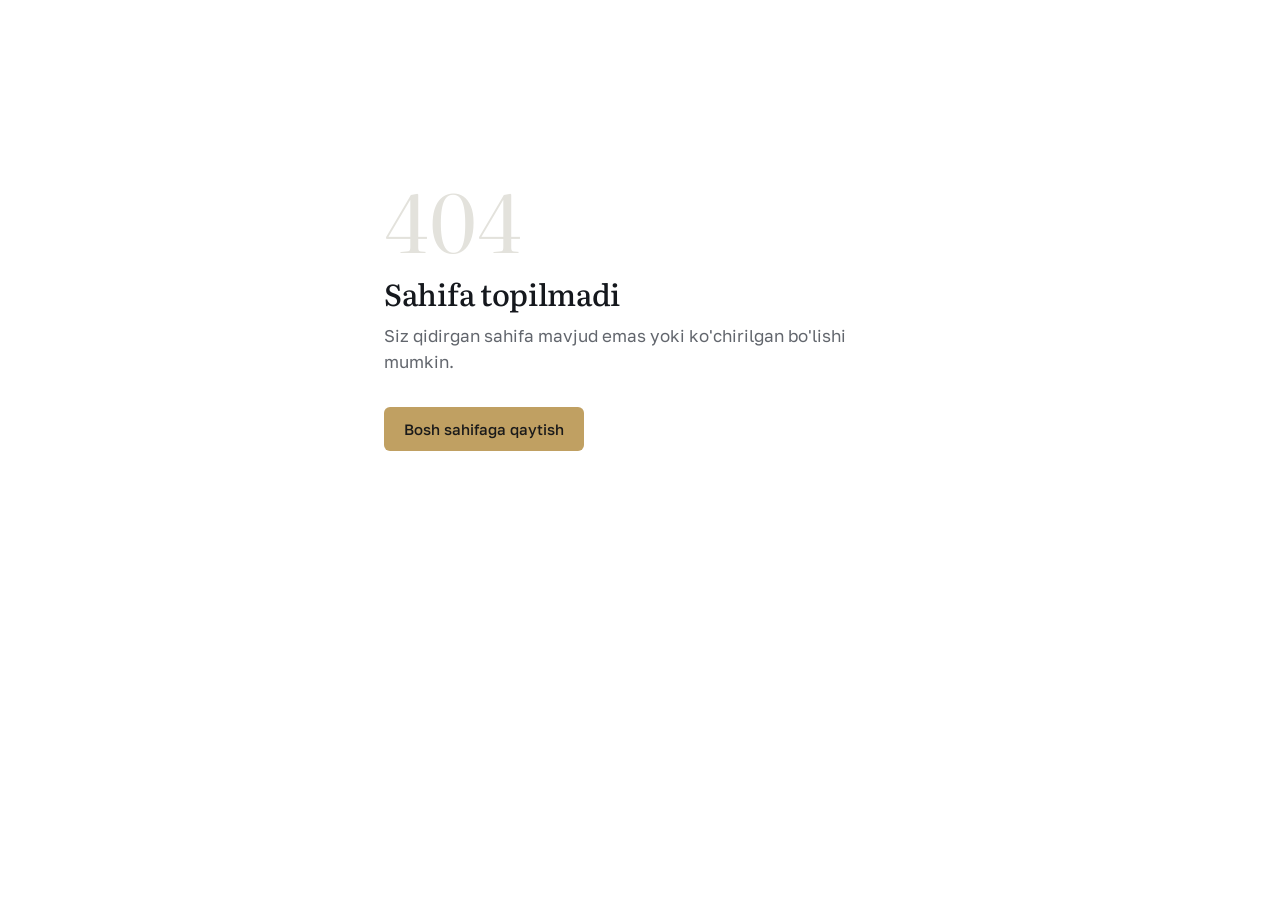
==== app.html @ a85917d2 "build: yangi navbar va dizayn tizimi bilan yangilangan build Co-Authored-By: Claude Fable 5.1 <norep" ====
<!DOCTYPE html>
<html lang="uz">
  <head>
    <meta charset="UTF-8" />
    <link rel="icon" type="image/jpeg" href="/favicon.jpg" />
    <meta name="viewport" content="width=device-width, initial-scale=1.0" />
    <!-- Bosh sahifa Hero'ning birinchi (LCP) rasmi — imkon qadar tezroq boshlanishi uchun -->
    <link rel="preload" as="image" fetchpriority="high" href="/assets/5_hq-DI8HdRIT.jpg" />

    <link rel="preconnect" href="https://fonts.googleapis.com" />
    <link rel="preconnect" href="https://fonts.gstatic.com" crossorigin />
    <link rel="stylesheet" href="https://fonts.googleapis.com/css2?family=Literata:ital,opsz,wght@0,7..72,400;0,7..72,500;0,7..72,600;1,7..72,400&family=Golos+Text:wght@400;500;600&display=swap" media="print" onload="this.media='all'" />
    <noscript><link rel="stylesheet" href="https://fonts.googleapis.com/css2?family=Literata:ital,opsz,wght@0,7..72,400;0,7..72,500;0,7..72,600;1,7..72,400&family=Golos+Text:wght@400;500;600&display=swap" /></noscript>
    <!-- Sahifaga xos title/description/canonical/hreflang React 19 metadata orqali SEO.jsx da chiqariladi -->
    <title>MESI — Milliy Estrada San'ati Instituti</title>
    <script type="module" crossorigin src="/assets/index-QgD3dXi7.js"></script>
    <link rel="stylesheet" crossorigin href="/assets/index-DaLUCMBx.css">
  </head>
  <body>
    <div id="root"></div>
  </body>
</html>
---- assets/index-DaLUCMBx.css ----
*,:before,:after{--tw-border-spacing-x: 0;--tw-border-spacing-y: 0;--tw-translate-x: 0;--tw-translate-y: 0;--tw-rotate: 0;--tw-skew-x: 0;--tw-skew-y: 0;--tw-scale-x: 1;--tw-scale-y: 1;--tw-pan-x: ;--tw-pan-y: ;--tw-pinch-zoom: ;--tw-scroll-snap-strictness: proximity;--tw-gradient-from-position: ;--tw-gradient-via-position: ;--tw-gradient-to-position: ;--tw-ordinal: ;--tw-slashed-zero: ;--tw-numeric-figure: ;--tw-numeric-spacing: ;--tw-numeric-fraction: ;--tw-ring-inset: ;--tw-ring-offset-width: 0px;--tw-ring-offset-color: #fff;--tw-ring-color: rgb(59 130 246 / .5);--tw-ring-offset-shadow: 0 0 #0000;--tw-ring-shadow: 0 0 #0000;--tw-shadow: 0 0 #0000;--tw-shadow-colored: 0 0 #0000;--tw-blur: ;--tw-brightness: ;--tw-contrast: ;--tw-grayscale: ;--tw-hue-rotate: ;--tw-invert: ;--tw-saturate: ;--tw-sepia: ;--tw-drop-shadow: ;--tw-backdrop-blur: ;--tw-backdrop-brightness: ;--tw-backdrop-contrast: ;--tw-backdrop-grayscale: ;--tw-backdrop-hue-rotate: ;--tw-backdrop-invert: ;--tw-backdrop-opacity: ;--tw-backdrop-saturate: ;--tw-backdrop-sepia: ;--tw-contain-size: ;--tw-contain-layout: ;--tw-contain-paint: ;--tw-contain-style: }::backdrop{--tw-border-spacing-x: 0;--tw-border-spacing-y: 0;--tw-translate-x: 0;--tw-translate-y: 0;--tw-rotate: 0;--tw-skew-x: 0;--tw-skew-y: 0;--tw-scale-x: 1;--tw-scale-y: 1;--tw-pan-x: ;--tw-pan-y: ;--tw-pinch-zoom: ;--tw-scroll-snap-strictness: proximity;--tw-gradient-from-position: ;--tw-gradient-via-position: ;--tw-gradient-to-position: ;--tw-ordinal: ;--tw-slashed-zero: ;--tw-numeric-figure: ;--tw-numeric-spacing: ;--tw-numeric-fraction: ;--tw-ring-inset: ;--tw-ring-offset-width: 0px;--tw-ring-offset-color: #fff;--tw-ring-color: rgb(59 130 246 / .5);--tw-ring-offset-shadow: 0 0 #0000;--tw-ring-shadow: 0 0 #0000;--tw-shadow: 0 0 #0000;--tw-shadow-colored: 0 0 #0000;--tw-blur: ;--tw-brightness: ;--tw-contrast: ;--tw-grayscale: ;--tw-hue-rotate: ;--tw-invert: ;--tw-saturate: ;--tw-sepia: ;--tw-drop-shadow: ;--tw-backdrop-blur: ;--tw-backdrop-brightness: ;--tw-backdrop-contrast: ;--tw-backdrop-grayscale: ;--tw-backdrop-hue-rotate: ;--tw-backdrop-invert: ;--tw-backdrop-opacity: ;--tw-backdrop-saturate: ;--tw-backdrop-sepia: ;--tw-contain-size: ;--tw-contain-layout: ;--tw-contain-paint: ;--tw-contain-style: }*,:before,:after{box-sizing:border-box;border-width:0;border-style:solid;border-color:#e5e7eb}:before,:after{--tw-content: ""}html,:host{line-height:1.5;-webkit-text-size-adjust:100%;-moz-tab-size:4;-o-tab-size:4;tab-size:4;font-family:Golos Text,-apple-system,BlinkMacSystemFont,Segoe UI,Roboto,sans-serif;font-feature-settings:normal;font-variation-settings:normal;-webkit-tap-highlight-color:transparent}body{margin:0;line-height:inherit}hr{height:0;color:inherit;border-top-width:1px}abbr:where([title]){-webkit-text-decoration:underline dotted;text-decoration:underline dotted}h1,h2,h3,h4,h5,h6{font-size:inherit;font-weight:inherit}a{color:inherit;text-decoration:inherit}b,strong{font-weight:bolder}code,kbd,samp,pre{font-family:ui-monospace,SFMono-Regular,Menlo,Monaco,Consolas,Liberation Mono,Courier New,monospace;font-feature-settings:normal;font-variation-settings:normal;font-size:1em}small{font-size:80%}sub,sup{font-size:75%;line-height:0;position:relative;vertical-align:baseline}sub{bottom:-.25em}sup{top:-.5em}table{text-indent:0;border-color:inherit;border-collapse:collapse}button,input,optgroup,select,textarea{font-family:inherit;font-feature-settings:inherit;font-variation-settings:inherit;font-size:100%;font-weight:inherit;line-height:inherit;letter-spacing:inherit;color:inherit;margin:0;padding:0}button,select{text-transform:none}button,input:where([type=button]),input:where([type=reset]),input:where([type=submit]){-webkit-appearance:button;background-color:transparent;background-image:none}:-moz-focusring{outline:auto}:-moz-ui-invalid{box-shadow:none}progress{vertical-align:baseline}::-webkit-inner-spin-button,::-webkit-outer-spin-button{height:auto}[type=search]{-webkit-appearance:textfield;outline-offset:-2px}::-webkit-search-decoration{-webkit-appearance:none}::-webkit-file-upload-button{-webkit-appearance:button;font:inherit}summary{display:list-item}blockquote,dl,dd,h1,h2,h3,h4,h5,h6,hr,figure,p,pre{margin:0}fieldset{margin:0;padding:0}legend{padding:0}ol,ul,menu{list-style:none;margin:0;padding:0}dialog{padding:0}textarea{resize:vertical}input::-moz-placeholder,textarea::-moz-placeholder{opacity:1;color:#9ca3af}input::placeholder,textarea::placeholder{opacity:1;color:#9ca3af}button,[role=button]{cursor:pointer}:disabled{cursor:default}img,svg,video,canvas,audio,iframe,embed,object{display:block;vertical-align:middle}img,video{max-width:100%;height:auto}[hidden]:where(:not([hidden=until-found])){display:none}html{scroll-behavior:smooth}@media(prefers-reduced-motion:reduce){html{scroll-behavior:auto}*,*:before,*:after{animation-duration:.01ms!important;animation-iteration-count:1!important;transition-duration:.01ms!important}}body{margin:0;font-family:Golos Text,-apple-system,BlinkMacSystemFont,Segoe UI,Roboto,sans-serif;font-size:15px;line-height:1.6;color:var(--ink);background-color:var(--surface);-webkit-font-smoothing:antialiased;-moz-osx-font-smoothing:grayscale;text-rendering:optimizeLegibility}h1,h2,h3,h4,h5,h6{font-family:Literata,Georgia,serif;font-weight:500;letter-spacing:-.01em;line-height:1.15;color:var(--ink)}a{color:inherit}:focus-visible{outline:2px solid var(--gold);outline-offset:2px}::-moz-selection{background:#c0a06247;color:inherit}::selection{background:#c0a06247;color:inherit}.container{width:100%;margin-right:auto;margin-left:auto;padding-right:1rem;padding-left:1rem}@media(min-width:1280px){.container{max-width:1280px}}.ds-page-header{padding-bottom:1.25rem;margin-bottom:2rem;border-bottom:1px solid var(--line)}.ds-eyebrow{font-size:.875rem;color:var(--muted);margin:0 0 .5rem}.ds-title{font-family:Literata,Georgia,serif;font-weight:500;font-size:clamp(1.75rem,1.2rem + 1.8vw,2.5rem);line-height:1.1;letter-spacing:-.015em;margin:0;color:var(--ink)}.ds-lead{font-size:1.0625rem;line-height:1.6;color:var(--muted);max-width:68ch;margin:.875rem 0 0}.btn-primary,.btn-secondary{display:inline-flex;align-items:center;gap:.5rem;height:2.75rem;padding:0 1.25rem;border-radius:6px;font-weight:500;font-size:.9375rem;text-decoration:none;transition:background-color .2s ease,color .2s ease,border-color .2s ease}.btn-primary{background:var(--gold);color:#1a1a1a}.btn-primary:hover{background:#ad8f55;color:#1a1a1a}.btn-secondary{background:transparent;color:var(--ink);border:1px solid var(--line)}.btn-secondary:hover{border-color:var(--ink)}.glass-card,.glass,.ds-card{background:var(--surface);outline:1px solid var(--line);outline-offset:-1px;border-radius:10px;backdrop-filter:none;-webkit-backdrop-filter:none;box-shadow:none}.shadow-card{box-shadow:var(--shadow-card)}.section-divider{display:block;width:2.5rem;height:2px;background:var(--gold);margin-top:.75rem}.custom-tabs .ant-tabs-nav:before{border-bottom:1px solid var(--line)!important}.custom-tabs .ant-tabs-tab{padding:.625rem 0!important;margin:0 1.75rem 0 0!important;font-weight:500;background:transparent!important;border:none!important}.custom-tabs .ant-tabs-tab-active .ant-tabs-tab-btn{color:var(--ink)!important}.custom-tabs .ant-tabs-ink-bar{background:var(--gold)!important;height:2px!important}.custom-tabs .ant-tabs-content-holder{border:none!important}.pointer-events-none{pointer-events:none}.pointer-events-auto{pointer-events:auto}.collapse{visibility:collapse}.static{position:static}.fixed{position:fixed}.absolute{position:absolute}.relative{position:relative}.sticky{position:sticky}.-inset-3{inset:-.75rem}.inset-0{inset:0}.inset-x-0{left:0;right:0}.-bottom-24{bottom:-6rem}.-bottom-6{bottom:-1.5rem}.-bottom-8{bottom:-2rem}.-left-10{left:-2.5rem}.-left-4{left:-1rem}.-left-\[calc\(1\.5rem\+3px\)\]{left:calc((1.5rem + 3px)*-1)}.-right-10{right:-2.5rem}.-right-16{right:-4rem}.-right-24{right:-6rem}.-right-6{right:-1.5rem}.-top-10{top:-2.5rem}.-top-16{top:-4rem}.-top-32{top:-8rem}.-top-6{top:-1.5rem}.bottom-0{bottom:0}.bottom-1\.5{bottom:.375rem}.bottom-2{bottom:.5rem}.left-0{left:0}.left-2{left:.5rem}.left-4{left:1rem}.left-5{left:1.25rem}.left-8{left:2rem}.right-0{right:0}.right-1\.5{right:.375rem}.right-4{right:1rem}.top-0{top:0}.top-1\.5{top:.375rem}.top-2{top:.5rem}.top-28{top:7rem}.top-3{top:.75rem}.top-4{top:1rem}.top-48{top:12rem}.top-\[90px\]{top:90px}.top-full{top:100%}.z-10{z-index:10}.z-20{z-index:20}.z-40{z-index:40}.z-50{z-index:50}.z-\[1000\]{z-index:1000}.z-\[100\]{z-index:100}.z-\[60\]{z-index:60}.z-\[999\]{z-index:999}.order-1{order:1}.order-2{order:2}.col-span-1{grid-column:span 1 / span 1}.col-span-2{grid-column:span 2 / span 2}.col-span-3{grid-column:span 3 / span 3}.col-span-4{grid-column:span 4 / span 4}.col-span-5{grid-column:span 5 / span 5}.col-span-8{grid-column:span 8 / span 8}.\!m-0{margin:0!important}.m-0{margin:0}.\!my-2{margin-top:.5rem!important;margin-bottom:.5rem!important}.\!my-3{margin-top:.75rem!important;margin-bottom:.75rem!important}.-mx-4{margin-left:-1rem;margin-right:-1rem}.mx-2{margin-left:.5rem;margin-right:.5rem}.mx-auto{margin-left:auto;margin-right:auto}.my-10{margin-top:2.5rem;margin-bottom:2.5rem}.my-12{margin-top:3rem;margin-bottom:3rem}.my-4{margin-top:1rem;margin-bottom:1rem}.my-6{margin-top:1.5rem;margin-bottom:1.5rem}.\!mb-0{margin-bottom:0!important}.\!mb-1{margin-bottom:.25rem!important}.\!mb-4{margin-bottom:1rem!important}.\!mb-5{margin-bottom:1.25rem!important}.-mb-32{margin-bottom:-8rem}.-mb-px{margin-bottom:-1px}.-ml-32{margin-left:-8rem}.-mr-10{margin-right:-2.5rem}.-mr-32{margin-right:-8rem}.-mr-4{margin-right:-1rem}.-mr-8{margin-right:-2rem}.-mt-10{margin-top:-2.5rem}.-mt-14{margin-top:-3.5rem}.-mt-32{margin-top:-8rem}.-mt-4{margin-top:-1rem}.-mt-8{margin-top:-2rem}.mb-0{margin-bottom:0}.mb-0\.5{margin-bottom:.125rem}.mb-1{margin-bottom:.25rem}.mb-1\.5{margin-bottom:.375rem}.mb-10{margin-bottom:2.5rem}.mb-12{margin-bottom:3rem}.mb-14{margin-bottom:3.5rem}.mb-16{margin-bottom:4rem}.mb-2{margin-bottom:.5rem}.mb-20{margin-bottom:5rem}.mb-24{margin-bottom:6rem}.mb-3{margin-bottom:.75rem}.mb-4{margin-bottom:1rem}.mb-5{margin-bottom:1.25rem}.mb-6{margin-bottom:1.5rem}.mb-8{margin-bottom:2rem}.mb-9{margin-bottom:2.25rem}.ml-1{margin-left:.25rem}.ml-1\.5{margin-left:.375rem}.ml-2{margin-left:.5rem}.ml-6{margin-left:1.5rem}.ml-auto{margin-left:auto}.mr-1{margin-right:.25rem}.mr-2{margin-right:.5rem}.mt-0\.5{margin-top:.125rem}.mt-1{margin-top:.25rem}.mt-1\.5{margin-top:.375rem}.mt-10{margin-top:2.5rem}.mt-12{margin-top:3rem}.mt-14{margin-top:3.5rem}.mt-2{margin-top:.5rem}.mt-2\.5{margin-top:.625rem}.mt-3{margin-top:.75rem}.mt-32{margin-top:8rem}.mt-4{margin-top:1rem}.mt-5{margin-top:1.25rem}.mt-6{margin-top:1.5rem}.mt-8{margin-top:2rem}.mt-auto{margin-top:auto}.line-clamp-1{overflow:hidden;display:-webkit-box;-webkit-box-orient:vertical;-webkit-line-clamp:1}.line-clamp-2{overflow:hidden;display:-webkit-box;-webkit-box-orient:vertical;-webkit-line-clamp:2}.line-clamp-3{overflow:hidden;display:-webkit-box;-webkit-box-orient:vertical;-webkit-line-clamp:3}.block{display:block}.inline-block{display:inline-block}.inline{display:inline}.flex{display:flex}.inline-flex{display:inline-flex}.table{display:table}.grid{display:grid}.hidden{display:none}.aspect-\[3\/2\]{aspect-ratio:3/2}.aspect-\[3\/4\]{aspect-ratio:3/4}.aspect-\[4\/3\]{aspect-ratio:4/3}.aspect-\[4\/5\]{aspect-ratio:4/5}.aspect-video{aspect-ratio:16 / 9}.h-0\.5{height:.125rem}.h-1{height:.25rem}.h-1\.5{height:.375rem}.h-1\/3{height:33.333333%}.h-10{height:2.5rem}.h-11{height:2.75rem}.h-12{height:3rem}.h-14{height:3.5rem}.h-16{height:4rem}.h-2{height:.5rem}.h-2\.5{height:.625rem}.h-20{height:5rem}.h-24{height:6rem}.h-28{height:7rem}.h-3{height:.75rem}.h-32{height:8rem}.h-4{height:1rem}.h-48{height:12rem}.h-5{height:1.25rem}.h-56{height:14rem}.h-6{height:1.5rem}.h-64{height:16rem}.h-7{height:1.75rem}.h-72{height:18rem}.h-8{height:2rem}.h-80{height:20rem}.h-9{height:2.25rem}.h-96{height:24rem}.h-\[380px\]{height:380px}.h-\[400px\]{height:400px}.h-\[600px\]{height:600px}.h-\[64px\]{height:64px}.h-\[72px\]{height:72px}.h-auto{height:auto}.h-full{height:100%}.h-px{height:1px}.h-screen{height:100vh}.max-h-0{max-height:0px}.max-h-60{max-height:15rem}.max-h-\[1000px\]{max-height:1000px}.max-h-full{max-height:100%}.min-h-0{min-height:0px}.min-h-\[140px\]{min-height:140px}.min-h-\[60vh\]{min-height:60vh}.min-h-\[70vh\]{min-height:70vh}.min-h-\[88vh\]{min-height:88vh}.min-h-screen{min-height:100vh}.w-0{width:0px}.w-1{width:.25rem}.w-1\.5{width:.375rem}.w-10{width:2.5rem}.w-11{width:2.75rem}.w-12{width:3rem}.w-14{width:3.5rem}.w-16{width:4rem}.w-2{width:.5rem}.w-2\.5{width:.625rem}.w-2\/3{width:66.666667%}.w-20{width:5rem}.w-24{width:6rem}.w-3{width:.75rem}.w-3\/5{width:60%}.w-32{width:8rem}.w-4{width:1rem}.w-4\/5{width:80%}.w-40{width:10rem}.w-48{width:12rem}.w-5{width:1.25rem}.w-6{width:1.5rem}.w-64{width:16rem}.w-7{width:1.75rem}.w-72{width:18rem}.w-8{width:2rem}.w-80{width:20rem}.w-9{width:2.25rem}.w-96{width:24rem}.w-\[260px\]{width:260px}.w-auto{width:auto}.w-full{width:100%}.w-px{width:1px}.min-w-0{min-width:0px}.min-w-\[130px\]{min-width:130px}.min-w-\[200px\]{min-width:200px}.min-w-\[320px\]{min-width:320px}.min-w-max{min-width:-moz-max-content;min-width:max-content}.max-w-2xl{max-width:42rem}.max-w-3xl{max-width:48rem}.max-w-4xl{max-width:56rem}.max-w-5xl{max-width:64rem}.max-w-6xl{max-width:72rem}.max-w-\[240px\]{max-width:240px}.max-w-full{max-width:100%}.max-w-lg{max-width:32rem}.max-w-md{max-width:28rem}.max-w-none{max-width:none}.max-w-prose{max-width:68ch}.max-w-sm{max-width:24rem}.max-w-xl{max-width:36rem}.flex-1{flex:1 1 0%}.flex-\[2\]{flex:2}.flex-shrink{flex-shrink:1}.flex-shrink-0{flex-shrink:0}.shrink{flex-shrink:1}.shrink-0{flex-shrink:0}.flex-grow{flex-grow:1}.border-collapse{border-collapse:collapse}.rotate-180{--tw-rotate: 180deg;transform:translate(var(--tw-translate-x),var(--tw-translate-y)) rotate(var(--tw-rotate)) skew(var(--tw-skew-x)) skewY(var(--tw-skew-y)) scaleX(var(--tw-scale-x)) scaleY(var(--tw-scale-y))}.rotate-90{--tw-rotate: 90deg;transform:translate(var(--tw-translate-x),var(--tw-translate-y)) rotate(var(--tw-rotate)) skew(var(--tw-skew-x)) skewY(var(--tw-skew-y)) scaleX(var(--tw-scale-x)) scaleY(var(--tw-scale-y))}.scale-105{--tw-scale-x: 1.05;--tw-scale-y: 1.05;transform:translate(var(--tw-translate-x),var(--tw-translate-y)) rotate(var(--tw-rotate)) skew(var(--tw-skew-x)) skewY(var(--tw-skew-y)) scaleX(var(--tw-scale-x)) scaleY(var(--tw-scale-y))}.scale-110{--tw-scale-x: 1.1;--tw-scale-y: 1.1;transform:translate(var(--tw-translate-x),var(--tw-translate-y)) rotate(var(--tw-rotate)) skew(var(--tw-skew-x)) skewY(var(--tw-skew-y)) scaleX(var(--tw-scale-x)) scaleY(var(--tw-scale-y))}.transform{transform:translate(var(--tw-translate-x),var(--tw-translate-y)) rotate(var(--tw-rotate)) skew(var(--tw-skew-x)) skewY(var(--tw-skew-y)) scaleX(var(--tw-scale-x)) scaleY(var(--tw-scale-y))}@keyframes ping{75%,to{transform:scale(2);opacity:0}}.animate-ping{animation:ping 1s cubic-bezier(0,0,.2,1) infinite}@keyframes pulse{50%{opacity:.5}}.animate-pulse{animation:pulse 2s cubic-bezier(.4,0,.6,1) infinite}.cursor-default{cursor:default}.cursor-help{cursor:help}.cursor-not-allowed{cursor:not-allowed}.cursor-pointer{cursor:pointer}.select-none{-webkit-user-select:none;-moz-user-select:none;user-select:none}.resize{resize:both}.list-inside{list-style-position:inside}.list-disc{list-style-type:disc}.list-none{list-style-type:none}.columns-1{-moz-columns:1;columns:1}.break-inside-avoid{-moz-column-break-inside:avoid;break-inside:avoid}.grid-cols-1{grid-template-columns:repeat(1,minmax(0,1fr))}.grid-cols-12{grid-template-columns:repeat(12,minmax(0,1fr))}.grid-cols-2{grid-template-columns:repeat(2,minmax(0,1fr))}.grid-cols-3{grid-template-columns:repeat(3,minmax(0,1fr))}.flex-row{flex-direction:row}.flex-col{flex-direction:column}.flex-wrap{flex-wrap:wrap}.items-start{align-items:flex-start}.items-end{align-items:flex-end}.items-center{align-items:center}.items-baseline{align-items:baseline}.items-stretch{align-items:stretch}.justify-end{justify-content:flex-end}.justify-center{justify-content:center}.justify-between{justify-content:space-between}.gap-0\.5{gap:.125rem}.gap-1{gap:.25rem}.gap-1\.5{gap:.375rem}.gap-10{gap:2.5rem}.gap-12{gap:3rem}.gap-2{gap:.5rem}.gap-2\.5{gap:.625rem}.gap-3{gap:.75rem}.gap-4{gap:1rem}.gap-5{gap:1.25rem}.gap-6{gap:1.5rem}.gap-7{gap:1.75rem}.gap-8{gap:2rem}.gap-x-4{-moz-column-gap:1rem;column-gap:1rem}.gap-x-5{-moz-column-gap:1.25rem;column-gap:1.25rem}.gap-x-6{-moz-column-gap:1.5rem;column-gap:1.5rem}.gap-x-8{-moz-column-gap:2rem;column-gap:2rem}.gap-y-10{row-gap:2.5rem}.gap-y-2{row-gap:.5rem}.space-x-2>:not([hidden])~:not([hidden]){--tw-space-x-reverse: 0;margin-right:calc(.5rem * var(--tw-space-x-reverse));margin-left:calc(.5rem * calc(1 - var(--tw-space-x-reverse)))}.space-y-0\.5>:not([hidden])~:not([hidden]){--tw-space-y-reverse: 0;margin-top:calc(.125rem * calc(1 - var(--tw-space-y-reverse)));margin-bottom:calc(.125rem * var(--tw-space-y-reverse))}.space-y-1>:not([hidden])~:not([hidden]){--tw-space-y-reverse: 0;margin-top:calc(.25rem * calc(1 - var(--tw-space-y-reverse)));margin-bottom:calc(.25rem * var(--tw-space-y-reverse))}.space-y-10>:not([hidden])~:not([hidden]){--tw-space-y-reverse: 0;margin-top:calc(2.5rem * calc(1 - var(--tw-space-y-reverse)));margin-bottom:calc(2.5rem * var(--tw-space-y-reverse))}.space-y-12>:not([hidden])~:not([hidden]){--tw-space-y-reverse: 0;margin-top:calc(3rem * calc(1 - var(--tw-space-y-reverse)));margin-bottom:calc(3rem * var(--tw-space-y-reverse))}.space-y-2>:not([hidden])~:not([hidden]){--tw-space-y-reverse: 0;margin-top:calc(.5rem * calc(1 - var(--tw-space-y-reverse)));margin-bottom:calc(.5rem * var(--tw-space-y-reverse))}.space-y-3>:not([hidden])~:not([hidden]){--tw-space-y-reverse: 0;margin-top:calc(.75rem * calc(1 - var(--tw-space-y-reverse)));margin-bottom:calc(.75rem * var(--tw-space-y-reverse))}.space-y-4>:not([hidden])~:not([hidden]){--tw-space-y-reverse: 0;margin-top:calc(1rem * calc(1 - var(--tw-space-y-reverse)));margin-bottom:calc(1rem * var(--tw-space-y-reverse))}.space-y-5>:not([hidden])~:not([hidden]){--tw-space-y-reverse: 0;margin-top:calc(1.25rem * calc(1 - var(--tw-space-y-reverse)));margin-bottom:calc(1.25rem * var(--tw-space-y-reverse))}.space-y-6>:not([hidden])~:not([hidden]){--tw-space-y-reverse: 0;margin-top:calc(1.5rem * calc(1 - var(--tw-space-y-reverse)));margin-bottom:calc(1.5rem * var(--tw-space-y-reverse))}.space-y-8>:not([hidden])~:not([hidden]){--tw-space-y-reverse: 0;margin-top:calc(2rem * calc(1 - var(--tw-space-y-reverse)));margin-bottom:calc(2rem * var(--tw-space-y-reverse))}.divide-y>:not([hidden])~:not([hidden]){--tw-divide-y-reverse: 0;border-top-width:calc(1px * calc(1 - var(--tw-divide-y-reverse)));border-bottom-width:calc(1px * var(--tw-divide-y-reverse))}.divide-gray-100>:not([hidden])~:not([hidden]){--tw-divide-opacity: 1;border-color:rgb(243 244 246 / var(--tw-divide-opacity, 1))}.divide-gray-50>:not([hidden])~:not([hidden]){--tw-divide-opacity: 1;border-color:rgb(249 250 251 / var(--tw-divide-opacity, 1))}.divide-line>:not([hidden])~:not([hidden]){--tw-divide-opacity: 1;border-color:rgb(227 226 220 / var(--tw-divide-opacity, 1))}.self-start{align-self:flex-start}.self-center{align-self:center}.overflow-auto{overflow:auto}.overflow-hidden{overflow:hidden}.overflow-x-auto{overflow-x:auto}.overflow-x-hidden{overflow-x:hidden}.truncate{overflow:hidden;text-overflow:ellipsis;white-space:nowrap}.whitespace-nowrap{white-space:nowrap}.whitespace-pre-wrap{white-space:pre-wrap}.break-words{overflow-wrap:break-word}.rounded{border-radius:6px}.rounded-2xl{border-radius:1rem}.rounded-\[1\.6rem\]{border-radius:1.6rem}.rounded-\[2rem\]{border-radius:2rem}.rounded-\[40px\]{border-radius:40px}.rounded-full{border-radius:9999px}.rounded-lg{border-radius:8px}.rounded-md{border-radius:6px}.rounded-sm{border-radius:.125rem}.rounded-xl{border-radius:10px}.rounded-b-lg{border-bottom-right-radius:8px;border-bottom-left-radius:8px}.rounded-b-md{border-bottom-right-radius:6px;border-bottom-left-radius:6px}.rounded-r-xl{border-top-right-radius:10px;border-bottom-right-radius:10px}.rounded-t-2xl{border-top-left-radius:1rem;border-top-right-radius:1rem}.rounded-bl-full{border-bottom-left-radius:9999px}.border{border-width:1px}.border-0{border-width:0px}.border-2{border-width:2px}.border-4{border-width:4px}.border-8{border-width:8px}.border-y{border-top-width:1px;border-bottom-width:1px}.border-y-0{border-top-width:0px;border-bottom-width:0px}.border-b{border-bottom-width:1px}.border-b-0{border-bottom-width:0px}.border-b-2{border-bottom-width:2px}.border-l{border-left-width:1px}.border-l-2{border-left-width:2px}.border-l-4{border-left-width:4px}.border-r{border-right-width:1px}.border-r-0{border-right-width:0px}.border-t{border-top-width:1px}.border-t-4{border-top-width:4px}.border-dashed{border-style:dashed}.\!border-none{border-style:none!important}.border-none{border-style:none}.\!border-gray-200{--tw-border-opacity: 1 !important;border-color:rgb(229 231 235 / var(--tw-border-opacity, 1))!important}.border-\[\#22ab94\]\/20{border-color:#22ab9433}.border-\[\#92400e\]\/20{border-color:#92400e33}.border-\[\#c0a062\]{--tw-border-opacity: 1;border-color:rgb(192 160 98 / var(--tw-border-opacity, 1))}.border-\[\#c0a062\]\/10{border-color:#c0a0621a}.border-\[\#c0a062\]\/15{border-color:#c0a06226}.border-\[\#c0a062\]\/20{border-color:#c0a06233}.border-\[\#c0a062\]\/40{border-color:#c0a06266}.border-accent{--tw-border-opacity: 1;border-color:rgb(192 160 98 / var(--tw-border-opacity, 1))}.border-accent\/0{border-color:#c0a06200}.border-accent\/20{border-color:#c0a06233}.border-accent\/25{border-color:#c0a06240}.border-accent\/30{border-color:#c0a0624d}.border-accent\/40{border-color:#c0a06266}.border-accent\/50{border-color:#c0a06280}.border-amber-200{--tw-border-opacity: 1;border-color:rgb(253 230 138 / var(--tw-border-opacity, 1))}.border-emerald-100{--tw-border-opacity: 1;border-color:rgb(209 250 229 / var(--tw-border-opacity, 1))}.border-gold{--tw-border-opacity: 1;border-color:rgb(192 160 98 / var(--tw-border-opacity, 1))}.border-gray-100{--tw-border-opacity: 1;border-color:rgb(243 244 246 / var(--tw-border-opacity, 1))}.border-gray-100\/80{border-color:#f3f4f6cc}.border-gray-200{--tw-border-opacity: 1;border-color:rgb(229 231 235 / var(--tw-border-opacity, 1))}.border-gray-300{--tw-border-opacity: 1;border-color:rgb(209 213 219 / var(--tw-border-opacity, 1))}.border-gray-700{--tw-border-opacity: 1;border-color:rgb(55 65 81 / var(--tw-border-opacity, 1))}.border-gray-800{--tw-border-opacity: 1;border-color:rgb(31 41 55 / var(--tw-border-opacity, 1))}.border-ink{--tw-border-opacity: 1;border-color:rgb(21 24 29 / var(--tw-border-opacity, 1))}.border-line{--tw-border-opacity: 1;border-color:rgb(227 226 220 / var(--tw-border-opacity, 1))}.border-transparent{border-color:transparent}.border-white{--tw-border-opacity: 1;border-color:rgb(255 255 255 / var(--tw-border-opacity, 1))}.border-white\/10{border-color:#ffffff1a}.border-white\/15{border-color:#ffffff26}.border-white\/20{border-color:#fff3}.border-l-accent{--tw-border-opacity: 1;border-left-color:rgb(192 160 98 / var(--tw-border-opacity, 1))}.\!bg-\[\#002B49\]{--tw-bg-opacity: 1 !important;background-color:rgb(0 43 73 / var(--tw-bg-opacity, 1))!important}.\!bg-transparent{background-color:transparent!important}.bg-\[\#001529\]\/50{background-color:#00152980}.bg-\[\#002140\]{--tw-bg-opacity: 1;background-color:rgb(0 33 64 / var(--tw-bg-opacity, 1))}.bg-\[\#002B49\]{--tw-bg-opacity: 1;background-color:rgb(0 43 73 / var(--tw-bg-opacity, 1))}.bg-\[\#0099B5\]{--tw-bg-opacity: 1;background-color:rgb(0 153 181 / var(--tw-bg-opacity, 1))}.bg-\[\#1EB53A\]{--tw-bg-opacity: 1;background-color:rgb(30 181 58 / var(--tw-bg-opacity, 1))}.bg-\[\#22ab94\]{--tw-bg-opacity: 1;background-color:rgb(34 171 148 / var(--tw-bg-opacity, 1))}.bg-\[\#22ab94\]\/10{background-color:#22ab941a}.bg-\[\#22ab94\]\/20{background-color:#22ab9433}.bg-\[\#22ab94\]\/5{background-color:#22ab940d}.bg-\[\#7a5018\]{--tw-bg-opacity: 1;background-color:rgb(122 80 24 / var(--tw-bg-opacity, 1))}.bg-\[\#CE1126\]{--tw-bg-opacity: 1;background-color:rgb(206 17 38 / var(--tw-bg-opacity, 1))}.bg-\[\#c0392b\]\/15{background-color:#c0392b26}.bg-\[\#c0a062\]{--tw-bg-opacity: 1;background-color:rgb(192 160 98 / var(--tw-bg-opacity, 1))}.bg-\[\#c0a062\]\/10{background-color:#c0a0621a}.bg-\[\#c0a062\]\/15{background-color:#c0a06226}.bg-\[\#c0a062\]\/20{background-color:#c0a06233}.bg-\[\#c0a062\]\/5{background-color:#c0a0620d}.bg-\[\#c0a062\]\/55{background-color:#c0a0628c}.bg-\[\#dab87a\]{--tw-bg-opacity: 1;background-color:rgb(218 184 122 / var(--tw-bg-opacity, 1))}.bg-\[\#fdf9f3\]{--tw-bg-opacity: 1;background-color:rgb(253 249 243 / var(--tw-bg-opacity, 1))}.bg-accent{--tw-bg-opacity: 1;background-color:rgb(192 160 98 / var(--tw-bg-opacity, 1))}.bg-accent\/10{background-color:#c0a0621a}.bg-accent\/5{background-color:#c0a0620d}.bg-amber-400{--tw-bg-opacity: 1;background-color:rgb(251 191 36 / var(--tw-bg-opacity, 1))}.bg-amber-400\/0{background-color:#fbbf2400}.bg-amber-400\/10{background-color:#fbbf241a}.bg-amber-400\/100{background-color:#fbbf24}.bg-amber-400\/15{background-color:#fbbf2426}.bg-amber-400\/20{background-color:#fbbf2433}.bg-amber-400\/25{background-color:#fbbf2440}.bg-amber-400\/30{background-color:#fbbf244d}.bg-amber-400\/35{background-color:#fbbf2459}.bg-amber-400\/40{background-color:#fbbf2466}.bg-amber-400\/45{background-color:#fbbf2473}.bg-amber-400\/5{background-color:#fbbf240d}.bg-amber-400\/50{background-color:#fbbf2480}.bg-amber-400\/55{background-color:#fbbf248c}.bg-amber-400\/60{background-color:#fbbf2499}.bg-amber-400\/65{background-color:#fbbf24a6}.bg-amber-400\/70{background-color:#fbbf24b3}.bg-amber-400\/75{background-color:#fbbf24bf}.bg-amber-400\/80{background-color:#fbbf24cc}.bg-amber-400\/85{background-color:#fbbf24d9}.bg-amber-400\/90{background-color:#fbbf24e6}.bg-amber-400\/95{background-color:#fbbf24f2}.bg-amber-50{--tw-bg-opacity: 1;background-color:rgb(255 251 235 / var(--tw-bg-opacity, 1))}.bg-amber-50\/0{background-color:#fffbeb00}.bg-amber-50\/10{background-color:#fffbeb1a}.bg-amber-50\/100{background-color:#fffbeb}.bg-amber-50\/15{background-color:#fffbeb26}.bg-amber-50\/20{background-color:#fffbeb33}.bg-amber-50\/25{background-color:#fffbeb40}.bg-amber-50\/30{background-color:#fffbeb4d}.bg-amber-50\/35{background-color:#fffbeb59}.bg-amber-50\/40{background-color:#fffbeb66}.bg-amber-50\/45{background-color:#fffbeb73}.bg-amber-50\/5{background-color:#fffbeb0d}.bg-amber-50\/50{background-color:#fffbeb80}.bg-amber-50\/55{background-color:#fffbeb8c}.bg-amber-50\/60{background-color:#fffbeb99}.bg-amber-50\/65{background-color:#fffbeba6}.bg-amber-50\/70{background-color:#fffbebb3}.bg-amber-50\/75{background-color:#fffbebbf}.bg-amber-50\/80{background-color:#fffbebcc}.bg-amber-50\/85{background-color:#fffbebd9}.bg-amber-50\/90{background-color:#fffbebe6}.bg-amber-50\/95{background-color:#fffbebf2}.bg-amber-500{--tw-bg-opacity: 1;background-color:rgb(245 158 11 / var(--tw-bg-opacity, 1))}.bg-amber-500\/0{background-color:#f59e0b00}.bg-amber-500\/10{background-color:#f59e0b1a}.bg-amber-500\/100{background-color:#f59e0b}.bg-amber-500\/15{background-color:#f59e0b26}.bg-amber-500\/20{background-color:#f59e0b33}.bg-amber-500\/25{background-color:#f59e0b40}.bg-amber-500\/30{background-color:#f59e0b4d}.bg-amber-500\/35{background-color:#f59e0b59}.bg-amber-500\/40{background-color:#f59e0b66}.bg-amber-500\/45{background-color:#f59e0b73}.bg-amber-500\/5{background-color:#f59e0b0d}.bg-amber-500\/50{background-color:#f59e0b80}.bg-amber-500\/55{background-color:#f59e0b8c}.bg-amber-500\/60{background-color:#f59e0b99}.bg-amber-500\/65{background-color:#f59e0ba6}.bg-amber-500\/70{background-color:#f59e0bb3}.bg-amber-500\/75{background-color:#f59e0bbf}.bg-amber-500\/80{background-color:#f59e0bcc}.bg-amber-500\/85{background-color:#f59e0bd9}.bg-amber-500\/90{background-color:#f59e0be6}.bg-amber-500\/95{background-color:#f59e0bf2}.bg-amber-600{--tw-bg-opacity: 1;background-color:rgb(217 119 6 / var(--tw-bg-opacity, 1))}.bg-amber-600\/0{background-color:#d9770600}.bg-amber-600\/10{background-color:#d977061a}.bg-amber-600\/100{background-color:#d97706}.bg-amber-600\/15{background-color:#d9770626}.bg-amber-600\/20{background-color:#d9770633}.bg-amber-600\/25{background-color:#d9770640}.bg-amber-600\/30{background-color:#d977064d}.bg-amber-600\/35{background-color:#d9770659}.bg-amber-600\/40{background-color:#d9770666}.bg-amber-600\/45{background-color:#d9770673}.bg-amber-600\/5{background-color:#d977060d}.bg-amber-600\/50{background-color:#d9770680}.bg-amber-600\/55{background-color:#d977068c}.bg-amber-600\/60{background-color:#d9770699}.bg-amber-600\/65{background-color:#d97706a6}.bg-amber-600\/70{background-color:#d97706b3}.bg-amber-600\/75{background-color:#d97706bf}.bg-amber-600\/80{background-color:#d97706cc}.bg-amber-600\/85{background-color:#d97706d9}.bg-amber-600\/90{background-color:#d97706e6}.bg-amber-600\/95{background-color:#d97706f2}.bg-amber-900{--tw-bg-opacity: 1;background-color:rgb(120 53 15 / var(--tw-bg-opacity, 1))}.bg-amber-900\/0{background-color:#78350f00}.bg-amber-900\/10{background-color:#78350f1a}.bg-amber-900\/100{background-color:#78350f}.bg-amber-900\/15{background-color:#78350f26}.bg-amber-900\/20{background-color:#78350f33}.bg-amber-900\/25{background-color:#78350f40}.bg-amber-900\/30{background-color:#78350f4d}.bg-amber-900\/35{background-color:#78350f59}.bg-amber-900\/40{background-color:#78350f66}.bg-amber-900\/45{background-color:#78350f73}.bg-amber-900\/5{background-color:#78350f0d}.bg-amber-900\/50{background-color:#78350f80}.bg-amber-900\/55{background-color:#78350f8c}.bg-amber-900\/60{background-color:#78350f99}.bg-amber-900\/65{background-color:#78350fa6}.bg-amber-900\/70{background-color:#78350fb3}.bg-amber-900\/75{background-color:#78350fbf}.bg-amber-900\/80{background-color:#78350fcc}.bg-amber-900\/85{background-color:#78350fd9}.bg-amber-900\/90{background-color:#78350fe6}.bg-amber-900\/95{background-color:#78350ff2}.bg-black{--tw-bg-opacity: 1;background-color:rgb(0 0 0 / var(--tw-bg-opacity, 1))}.bg-black\/40{background-color:#0006}.bg-black\/5{background-color:#0000000d}.bg-blue-100{--tw-bg-opacity: 1;background-color:rgb(219 234 254 / var(--tw-bg-opacity, 1))}.bg-blue-400{--tw-bg-opacity: 1;background-color:rgb(96 165 250 / var(--tw-bg-opacity, 1))}.bg-blue-400\/0{background-color:#60a5fa00}.bg-blue-400\/10{background-color:#60a5fa1a}.bg-blue-400\/100{background-color:#60a5fa}.bg-blue-400\/15{background-color:#60a5fa26}.bg-blue-400\/20{background-color:#60a5fa33}.bg-blue-400\/25{background-color:#60a5fa40}.bg-blue-400\/30{background-color:#60a5fa4d}.bg-blue-400\/35{background-color:#60a5fa59}.bg-blue-400\/40{background-color:#60a5fa66}.bg-blue-400\/45{background-color:#60a5fa73}.bg-blue-400\/5{background-color:#60a5fa0d}.bg-blue-400\/50{background-color:#60a5fa80}.bg-blue-400\/55{background-color:#60a5fa8c}.bg-blue-400\/60{background-color:#60a5fa99}.bg-blue-400\/65{background-color:#60a5faa6}.bg-blue-400\/70{background-color:#60a5fab3}.bg-blue-400\/75{background-color:#60a5fabf}.bg-blue-400\/80{background-color:#60a5facc}.bg-blue-400\/85{background-color:#60a5fad9}.bg-blue-400\/90{background-color:#60a5fae6}.bg-blue-400\/95{background-color:#60a5faf2}.bg-blue-50{--tw-bg-opacity: 1;background-color:rgb(239 246 255 / var(--tw-bg-opacity, 1))}.bg-blue-50\/0{background-color:#eff6ff00}.bg-blue-50\/10{background-color:#eff6ff1a}.bg-blue-50\/100{background-color:#eff6ff}.bg-blue-50\/15{background-color:#eff6ff26}.bg-blue-50\/20{background-color:#eff6ff33}.bg-blue-50\/25{background-color:#eff6ff40}.bg-blue-50\/30{background-color:#eff6ff4d}.bg-blue-50\/35{background-color:#eff6ff59}.bg-blue-50\/40{background-color:#eff6ff66}.bg-blue-50\/45{background-color:#eff6ff73}.bg-blue-50\/5{background-color:#eff6ff0d}.bg-blue-50\/50{background-color:#eff6ff80}.bg-blue-50\/55{background-color:#eff6ff8c}.bg-blue-50\/60{background-color:#eff6ff99}.bg-blue-50\/65{background-color:#eff6ffa6}.bg-blue-50\/70{background-color:#eff6ffb3}.bg-blue-50\/75{background-color:#eff6ffbf}.bg-blue-50\/80{background-color:#eff6ffcc}.bg-blue-50\/85{background-color:#eff6ffd9}.bg-blue-50\/90{background-color:#eff6ffe6}.bg-blue-50\/95{background-color:#eff6fff2}.bg-blue-500{--tw-bg-opacity: 1;background-color:rgb(59 130 246 / var(--tw-bg-opacity, 1))}.bg-blue-500\/0{background-color:#3b82f600}.bg-blue-500\/10{background-color:#3b82f61a}.bg-blue-500\/100{background-color:#3b82f6}.bg-blue-500\/15{background-color:#3b82f626}.bg-blue-500\/20{background-color:#3b82f633}.bg-blue-500\/25{background-color:#3b82f640}.bg-blue-500\/30{background-color:#3b82f64d}.bg-blue-500\/35{background-color:#3b82f659}.bg-blue-500\/40{background-color:#3b82f666}.bg-blue-500\/45{background-color:#3b82f673}.bg-blue-500\/5{background-color:#3b82f60d}.bg-blue-500\/50{background-color:#3b82f680}.bg-blue-500\/55{background-color:#3b82f68c}.bg-blue-500\/60{background-color:#3b82f699}.bg-blue-500\/65{background-color:#3b82f6a6}.bg-blue-500\/70{background-color:#3b82f6b3}.bg-blue-500\/75{background-color:#3b82f6bf}.bg-blue-500\/80{background-color:#3b82f6cc}.bg-blue-500\/85{background-color:#3b82f6d9}.bg-blue-500\/90{background-color:#3b82f6e6}.bg-blue-500\/95{background-color:#3b82f6f2}.bg-blue-600{--tw-bg-opacity: 1;background-color:rgb(37 99 235 / var(--tw-bg-opacity, 1))}.bg-blue-600\/0{background-color:#2563eb00}.bg-blue-600\/10{background-color:#2563eb1a}.bg-blue-600\/100{background-color:#2563eb}.bg-blue-600\/15{background-color:#2563eb26}.bg-blue-600\/20{background-color:#2563eb33}.bg-blue-600\/25{background-color:#2563eb40}.bg-blue-600\/30{background-color:#2563eb4d}.bg-blue-600\/35{background-color:#2563eb59}.bg-blue-600\/40{background-color:#2563eb66}.bg-blue-600\/45{background-color:#2563eb73}.bg-blue-600\/5{background-color:#2563eb0d}.bg-blue-600\/50{background-color:#2563eb80}.bg-blue-600\/55{background-color:#2563eb8c}.bg-blue-600\/60{background-color:#2563eb99}.bg-blue-600\/65{background-color:#2563eba6}.bg-blue-600\/70{background-color:#2563ebb3}.bg-blue-600\/75{background-color:#2563ebbf}.bg-blue-600\/80{background-color:#2563ebcc}.bg-blue-600\/85{background-color:#2563ebd9}.bg-blue-600\/90{background-color:#2563ebe6}.bg-blue-600\/95{background-color:#2563ebf2}.bg-blue-900{--tw-bg-opacity: 1;background-color:rgb(30 58 138 / var(--tw-bg-opacity, 1))}.bg-blue-900\/0{background-color:#1e3a8a00}.bg-blue-900\/10{background-color:#1e3a8a1a}.bg-blue-900\/100{background-color:#1e3a8a}.bg-blue-900\/15{background-color:#1e3a8a26}.bg-blue-900\/20{background-color:#1e3a8a33}.bg-blue-900\/25{background-color:#1e3a8a40}.bg-blue-900\/30{background-color:#1e3a8a4d}.bg-blue-900\/35{background-color:#1e3a8a59}.bg-blue-900\/40{background-color:#1e3a8a66}.bg-blue-900\/45{background-color:#1e3a8a73}.bg-blue-900\/5{background-color:#1e3a8a0d}.bg-blue-900\/50{background-color:#1e3a8a80}.bg-blue-900\/55{background-color:#1e3a8a8c}.bg-blue-900\/60{background-color:#1e3a8a99}.bg-blue-900\/65{background-color:#1e3a8aa6}.bg-blue-900\/70{background-color:#1e3a8ab3}.bg-blue-900\/75{background-color:#1e3a8abf}.bg-blue-900\/80{background-color:#1e3a8acc}.bg-blue-900\/85{background-color:#1e3a8ad9}.bg-blue-900\/90{background-color:#1e3a8ae6}.bg-blue-900\/95{background-color:#1e3a8af2}.bg-cyan-400{--tw-bg-opacity: 1;background-color:rgb(34 211 238 / var(--tw-bg-opacity, 1))}.bg-cyan-400\/0{background-color:#22d3ee00}.bg-cyan-400\/10{background-color:#22d3ee1a}.bg-cyan-400\/100{background-color:#22d3ee}.bg-cyan-400\/15{background-color:#22d3ee26}.bg-cyan-400\/20{background-color:#22d3ee33}.bg-cyan-400\/25{background-color:#22d3ee40}.bg-cyan-400\/30{background-color:#22d3ee4d}.bg-cyan-400\/35{background-color:#22d3ee59}.bg-cyan-400\/40{background-color:#22d3ee66}.bg-cyan-400\/45{background-color:#22d3ee73}.bg-cyan-400\/5{background-color:#22d3ee0d}.bg-cyan-400\/50{background-color:#22d3ee80}.bg-cyan-400\/55{background-color:#22d3ee8c}.bg-cyan-400\/60{background-color:#22d3ee99}.bg-cyan-400\/65{background-color:#22d3eea6}.bg-cyan-400\/70{background-color:#22d3eeb3}.bg-cyan-400\/75{background-color:#22d3eebf}.bg-cyan-400\/80{background-color:#22d3eecc}.bg-cyan-400\/85{background-color:#22d3eed9}.bg-cyan-400\/90{background-color:#22d3eee6}.bg-cyan-400\/95{background-color:#22d3eef2}.bg-cyan-50{--tw-bg-opacity: 1;background-color:rgb(236 254 255 / var(--tw-bg-opacity, 1))}.bg-cyan-50\/0{background-color:#ecfeff00}.bg-cyan-50\/10{background-color:#ecfeff1a}.bg-cyan-50\/100{background-color:#ecfeff}.bg-cyan-50\/15{background-color:#ecfeff26}.bg-cyan-50\/20{background-color:#ecfeff33}.bg-cyan-50\/25{background-color:#ecfeff40}.bg-cyan-50\/30{background-color:#ecfeff4d}.bg-cyan-50\/35{background-color:#ecfeff59}.bg-cyan-50\/40{background-color:#ecfeff66}.bg-cyan-50\/45{background-color:#ecfeff73}.bg-cyan-50\/5{background-color:#ecfeff0d}.bg-cyan-50\/50{background-color:#ecfeff80}.bg-cyan-50\/55{background-color:#ecfeff8c}.bg-cyan-50\/60{background-color:#ecfeff99}.bg-cyan-50\/65{background-color:#ecfeffa6}.bg-cyan-50\/70{background-color:#ecfeffb3}.bg-cyan-50\/75{background-color:#ecfeffbf}.bg-cyan-50\/80{background-color:#ecfeffcc}.bg-cyan-50\/85{background-color:#ecfeffd9}.bg-cyan-50\/90{background-color:#ecfeffe6}.bg-cyan-50\/95{background-color:#ecfefff2}.bg-cyan-500{--tw-bg-opacity: 1;background-color:rgb(6 182 212 / var(--tw-bg-opacity, 1))}.bg-cyan-500\/0{background-color:#06b6d400}.bg-cyan-500\/10{background-color:#06b6d41a}.bg-cyan-500\/100{background-color:#06b6d4}.bg-cyan-500\/15{background-color:#06b6d426}.bg-cyan-500\/20{background-color:#06b6d433}.bg-cyan-500\/25{background-color:#06b6d440}.bg-cyan-500\/30{background-color:#06b6d44d}.bg-cyan-500\/35{background-color:#06b6d459}.bg-cyan-500\/40{background-color:#06b6d466}.bg-cyan-500\/45{background-color:#06b6d473}.bg-cyan-500\/5{background-color:#06b6d40d}.bg-cyan-500\/50{background-color:#06b6d480}.bg-cyan-500\/55{background-color:#06b6d48c}.bg-cyan-500\/60{background-color:#06b6d499}.bg-cyan-500\/65{background-color:#06b6d4a6}.bg-cyan-500\/70{background-color:#06b6d4b3}.bg-cyan-500\/75{background-color:#06b6d4bf}.bg-cyan-500\/80{background-color:#06b6d4cc}.bg-cyan-500\/85{background-color:#06b6d4d9}.bg-cyan-500\/90{background-color:#06b6d4e6}.bg-cyan-500\/95{background-color:#06b6d4f2}.bg-cyan-600{--tw-bg-opacity: 1;background-color:rgb(8 145 178 / var(--tw-bg-opacity, 1))}.bg-cyan-600\/0{background-color:#0891b200}.bg-cyan-600\/10{background-color:#0891b21a}.bg-cyan-600\/100{background-color:#0891b2}.bg-cyan-600\/15{background-color:#0891b226}.bg-cyan-600\/20{background-color:#0891b233}.bg-cyan-600\/25{background-color:#0891b240}.bg-cyan-600\/30{background-color:#0891b24d}.bg-cyan-600\/35{background-color:#0891b259}.bg-cyan-600\/40{background-color:#0891b266}.bg-cyan-600\/45{background-color:#0891b273}.bg-cyan-600\/5{background-color:#0891b20d}.bg-cyan-600\/50{background-color:#0891b280}.bg-cyan-600\/55{background-color:#0891b28c}.bg-cyan-600\/60{background-color:#0891b299}.bg-cyan-600\/65{background-color:#0891b2a6}.bg-cyan-600\/70{background-color:#0891b2b3}.bg-cyan-600\/75{background-color:#0891b2bf}.bg-cyan-600\/80{background-color:#0891b2cc}.bg-cyan-600\/85{background-color:#0891b2d9}.bg-cyan-600\/90{background-color:#0891b2e6}.bg-cyan-600\/95{background-color:#0891b2f2}.bg-cyan-900{--tw-bg-opacity: 1;background-color:rgb(22 78 99 / var(--tw-bg-opacity, 1))}.bg-cyan-900\/0{background-color:#164e6300}.bg-cyan-900\/10{background-color:#164e631a}.bg-cyan-900\/100{background-color:#164e63}.bg-cyan-900\/15{background-color:#164e6326}.bg-cyan-900\/20{background-color:#164e6333}.bg-cyan-900\/25{background-color:#164e6340}.bg-cyan-900\/30{background-color:#164e634d}.bg-cyan-900\/35{background-color:#164e6359}.bg-cyan-900\/40{background-color:#164e6366}.bg-cyan-900\/45{background-color:#164e6373}.bg-cyan-900\/5{background-color:#164e630d}.bg-cyan-900\/50{background-color:#164e6380}.bg-cyan-900\/55{background-color:#164e638c}.bg-cyan-900\/60{background-color:#164e6399}.bg-cyan-900\/65{background-color:#164e63a6}.bg-cyan-900\/70{background-color:#164e63b3}.bg-cyan-900\/75{background-color:#164e63bf}.bg-cyan-900\/80{background-color:#164e63cc}.bg-cyan-900\/85{background-color:#164e63d9}.bg-cyan-900\/90{background-color:#164e63e6}.bg-cyan-900\/95{background-color:#164e63f2}.bg-emerald-100{--tw-bg-opacity: 1;background-color:rgb(209 250 229 / var(--tw-bg-opacity, 1))}.bg-emerald-400{--tw-bg-opacity: 1;background-color:rgb(52 211 153 / var(--tw-bg-opacity, 1))}.bg-emerald-400\/0{background-color:#34d39900}.bg-emerald-400\/10{background-color:#34d3991a}.bg-emerald-400\/100{background-color:#34d399}.bg-emerald-400\/15{background-color:#34d39926}.bg-emerald-400\/20{background-color:#34d39933}.bg-emerald-400\/25{background-color:#34d39940}.bg-emerald-400\/30{background-color:#34d3994d}.bg-emerald-400\/35{background-color:#34d39959}.bg-emerald-400\/40{background-color:#34d39966}.bg-emerald-400\/45{background-color:#34d39973}.bg-emerald-400\/5{background-color:#34d3990d}.bg-emerald-400\/50{background-color:#34d39980}.bg-emerald-400\/55{background-color:#34d3998c}.bg-emerald-400\/60{background-color:#34d39999}.bg-emerald-400\/65{background-color:#34d399a6}.bg-emerald-400\/70{background-color:#34d399b3}.bg-emerald-400\/75{background-color:#34d399bf}.bg-emerald-400\/80{background-color:#34d399cc}.bg-emerald-400\/85{background-color:#34d399d9}.bg-emerald-400\/90{background-color:#34d399e6}.bg-emerald-400\/95{background-color:#34d399f2}.bg-emerald-50{--tw-bg-opacity: 1;background-color:rgb(236 253 245 / var(--tw-bg-opacity, 1))}.bg-emerald-50\/0{background-color:#ecfdf500}.bg-emerald-50\/10{background-color:#ecfdf51a}.bg-emerald-50\/100{background-color:#ecfdf5}.bg-emerald-50\/15{background-color:#ecfdf526}.bg-emerald-50\/20{background-color:#ecfdf533}.bg-emerald-50\/25{background-color:#ecfdf540}.bg-emerald-50\/30{background-color:#ecfdf54d}.bg-emerald-50\/35{background-color:#ecfdf559}.bg-emerald-50\/40{background-color:#ecfdf566}.bg-emerald-50\/45{background-color:#ecfdf573}.bg-emerald-50\/5{background-color:#ecfdf50d}.bg-emerald-50\/50{background-color:#ecfdf580}.bg-emerald-50\/55{background-color:#ecfdf58c}.bg-emerald-50\/60{background-color:#ecfdf599}.bg-emerald-50\/65{background-color:#ecfdf5a6}.bg-emerald-50\/70{background-color:#ecfdf5b3}.bg-emerald-50\/75{background-color:#ecfdf5bf}.bg-emerald-50\/80{background-color:#ecfdf5cc}.bg-emerald-50\/85{background-color:#ecfdf5d9}.bg-emerald-50\/90{background-color:#ecfdf5e6}.bg-emerald-50\/95{background-color:#ecfdf5f2}.bg-emerald-500{--tw-bg-opacity: 1;background-color:rgb(16 185 129 / var(--tw-bg-opacity, 1))}.bg-emerald-500\/0{background-color:#10b98100}.bg-emerald-500\/10{background-color:#10b9811a}.bg-emerald-500\/100{background-color:#10b981}.bg-emerald-500\/15{background-color:#10b98126}.bg-emerald-500\/20{background-color:#10b98133}.bg-emerald-500\/25{background-color:#10b98140}.bg-emerald-500\/30{background-color:#10b9814d}.bg-emerald-500\/35{background-color:#10b98159}.bg-emerald-500\/40{background-color:#10b98166}.bg-emerald-500\/45{background-color:#10b98173}.bg-emerald-500\/5{background-color:#10b9810d}.bg-emerald-500\/50{background-color:#10b98180}.bg-emerald-500\/55{background-color:#10b9818c}.bg-emerald-500\/60{background-color:#10b98199}.bg-emerald-500\/65{background-color:#10b981a6}.bg-emerald-500\/70{background-color:#10b981b3}.bg-emerald-500\/75{background-color:#10b981bf}.bg-emerald-500\/80{background-color:#10b981cc}.bg-emerald-500\/85{background-color:#10b981d9}.bg-emerald-500\/90{background-color:#10b981e6}.bg-emerald-500\/95{background-color:#10b981f2}.bg-emerald-600{--tw-bg-opacity: 1;background-color:rgb(5 150 105 / var(--tw-bg-opacity, 1))}.bg-emerald-600\/0{background-color:#05966900}.bg-emerald-600\/10{background-color:#0596691a}.bg-emerald-600\/100{background-color:#059669}.bg-emerald-600\/15{background-color:#05966926}.bg-emerald-600\/20{background-color:#05966933}.bg-emerald-600\/25{background-color:#05966940}.bg-emerald-600\/30{background-color:#0596694d}.bg-emerald-600\/35{background-color:#05966959}.bg-emerald-600\/40{background-color:#05966966}.bg-emerald-600\/45{background-color:#05966973}.bg-emerald-600\/5{background-color:#0596690d}.bg-emerald-600\/50{background-color:#05966980}.bg-emerald-600\/55{background-color:#0596698c}.bg-emerald-600\/60{background-color:#05966999}.bg-emerald-600\/65{background-color:#059669a6}.bg-emerald-600\/70{background-color:#059669b3}.bg-emerald-600\/75{background-color:#059669bf}.bg-emerald-600\/80{background-color:#059669cc}.bg-emerald-600\/85{background-color:#059669d9}.bg-emerald-600\/90{background-color:#059669e6}.bg-emerald-600\/95{background-color:#059669f2}.bg-emerald-900{--tw-bg-opacity: 1;background-color:rgb(6 78 59 / var(--tw-bg-opacity, 1))}.bg-emerald-900\/0{background-color:#064e3b00}.bg-emerald-900\/10{background-color:#064e3b1a}.bg-emerald-900\/100{background-color:#064e3b}.bg-emerald-900\/15{background-color:#064e3b26}.bg-emerald-900\/20{background-color:#064e3b33}.bg-emerald-900\/25{background-color:#064e3b40}.bg-emerald-900\/30{background-color:#064e3b4d}.bg-emerald-900\/35{background-color:#064e3b59}.bg-emerald-900\/40{background-color:#064e3b66}.bg-emerald-900\/45{background-color:#064e3b73}.bg-emerald-900\/5{background-color:#064e3b0d}.bg-emerald-900\/50{background-color:#064e3b80}.bg-emerald-900\/55{background-color:#064e3b8c}.bg-emerald-900\/60{background-color:#064e3b99}.bg-emerald-900\/65{background-color:#064e3ba6}.bg-emerald-900\/70{background-color:#064e3bb3}.bg-emerald-900\/75{background-color:#064e3bbf}.bg-emerald-900\/80{background-color:#064e3bcc}.bg-emerald-900\/85{background-color:#064e3bd9}.bg-emerald-900\/90{background-color:#064e3be6}.bg-emerald-900\/95{background-color:#064e3bf2}.bg-gold{--tw-bg-opacity: 1;background-color:rgb(192 160 98 / var(--tw-bg-opacity, 1))}.bg-gray-100{--tw-bg-opacity: 1;background-color:rgb(243 244 246 / var(--tw-bg-opacity, 1))}.bg-gray-200{--tw-bg-opacity: 1;background-color:rgb(229 231 235 / var(--tw-bg-opacity, 1))}.bg-gray-300{--tw-bg-opacity: 1;background-color:rgb(209 213 219 / var(--tw-bg-opacity, 1))}.bg-gray-50{--tw-bg-opacity: 1;background-color:rgb(249 250 251 / var(--tw-bg-opacity, 1))}.bg-gray-50\/50{background-color:#f9fafb80}.bg-gray-800{--tw-bg-opacity: 1;background-color:rgb(31 41 55 / var(--tw-bg-opacity, 1))}.bg-gray-800\/80{background-color:#1f2937cc}.bg-gray-900{--tw-bg-opacity: 1;background-color:rgb(17 24 39 / var(--tw-bg-opacity, 1))}.bg-green-100{--tw-bg-opacity: 1;background-color:rgb(220 252 231 / var(--tw-bg-opacity, 1))}.bg-green-50{--tw-bg-opacity: 1;background-color:rgb(240 253 244 / var(--tw-bg-opacity, 1))}.bg-green-500{--tw-bg-opacity: 1;background-color:rgb(34 197 94 / var(--tw-bg-opacity, 1))}.bg-green-600{--tw-bg-opacity: 1;background-color:rgb(22 163 74 / var(--tw-bg-opacity, 1))}.bg-indigo-400{--tw-bg-opacity: 1;background-color:rgb(129 140 248 / var(--tw-bg-opacity, 1))}.bg-indigo-400\/0{background-color:#818cf800}.bg-indigo-400\/10{background-color:#818cf81a}.bg-indigo-400\/100{background-color:#818cf8}.bg-indigo-400\/15{background-color:#818cf826}.bg-indigo-400\/20{background-color:#818cf833}.bg-indigo-400\/25{background-color:#818cf840}.bg-indigo-400\/30{background-color:#818cf84d}.bg-indigo-400\/35{background-color:#818cf859}.bg-indigo-400\/40{background-color:#818cf866}.bg-indigo-400\/45{background-color:#818cf873}.bg-indigo-400\/5{background-color:#818cf80d}.bg-indigo-400\/50{background-color:#818cf880}.bg-indigo-400\/55{background-color:#818cf88c}.bg-indigo-400\/60{background-color:#818cf899}.bg-indigo-400\/65{background-color:#818cf8a6}.bg-indigo-400\/70{background-color:#818cf8b3}.bg-indigo-400\/75{background-color:#818cf8bf}.bg-indigo-400\/80{background-color:#818cf8cc}.bg-indigo-400\/85{background-color:#818cf8d9}.bg-indigo-400\/90{background-color:#818cf8e6}.bg-indigo-400\/95{background-color:#818cf8f2}.bg-indigo-50{--tw-bg-opacity: 1;background-color:rgb(238 242 255 / var(--tw-bg-opacity, 1))}.bg-indigo-50\/0{background-color:#eef2ff00}.bg-indigo-50\/10{background-color:#eef2ff1a}.bg-indigo-50\/100{background-color:#eef2ff}.bg-indigo-50\/15{background-color:#eef2ff26}.bg-indigo-50\/20{background-color:#eef2ff33}.bg-indigo-50\/25{background-color:#eef2ff40}.bg-indigo-50\/30{background-color:#eef2ff4d}.bg-indigo-50\/35{background-color:#eef2ff59}.bg-indigo-50\/40{background-color:#eef2ff66}.bg-indigo-50\/45{background-color:#eef2ff73}.bg-indigo-50\/5{background-color:#eef2ff0d}.bg-indigo-50\/50{background-color:#eef2ff80}.bg-indigo-50\/55{background-color:#eef2ff8c}.bg-indigo-50\/60{background-color:#eef2ff99}.bg-indigo-50\/65{background-color:#eef2ffa6}.bg-indigo-50\/70{background-color:#eef2ffb3}.bg-indigo-50\/75{background-color:#eef2ffbf}.bg-indigo-50\/80{background-color:#eef2ffcc}.bg-indigo-50\/85{background-color:#eef2ffd9}.bg-indigo-50\/90{background-color:#eef2ffe6}.bg-indigo-50\/95{background-color:#eef2fff2}.bg-indigo-500{--tw-bg-opacity: 1;background-color:rgb(99 102 241 / var(--tw-bg-opacity, 1))}.bg-indigo-500\/0{background-color:#6366f100}.bg-indigo-500\/10{background-color:#6366f11a}.bg-indigo-500\/100{background-color:#6366f1}.bg-indigo-500\/15{background-color:#6366f126}.bg-indigo-500\/20{background-color:#6366f133}.bg-indigo-500\/25{background-color:#6366f140}.bg-indigo-500\/30{background-color:#6366f14d}.bg-indigo-500\/35{background-color:#6366f159}.bg-indigo-500\/40{background-color:#6366f166}.bg-indigo-500\/45{background-color:#6366f173}.bg-indigo-500\/5{background-color:#6366f10d}.bg-indigo-500\/50{background-color:#6366f180}.bg-indigo-500\/55{background-color:#6366f18c}.bg-indigo-500\/60{background-color:#6366f199}.bg-indigo-500\/65{background-color:#6366f1a6}.bg-indigo-500\/70{background-color:#6366f1b3}.bg-indigo-500\/75{background-color:#6366f1bf}.bg-indigo-500\/80{background-color:#6366f1cc}.bg-indigo-500\/85{background-color:#6366f1d9}.bg-indigo-500\/90{background-color:#6366f1e6}.bg-indigo-500\/95{background-color:#6366f1f2}.bg-indigo-600{--tw-bg-opacity: 1;background-color:rgb(79 70 229 / var(--tw-bg-opacity, 1))}.bg-indigo-600\/0{background-color:#4f46e500}.bg-indigo-600\/10{background-color:#4f46e51a}.bg-indigo-600\/100{background-color:#4f46e5}.bg-indigo-600\/15{background-color:#4f46e526}.bg-indigo-600\/20{background-color:#4f46e533}.bg-indigo-600\/25{background-color:#4f46e540}.bg-indigo-600\/30{background-color:#4f46e54d}.bg-indigo-600\/35{background-color:#4f46e559}.bg-indigo-600\/40{background-color:#4f46e566}.bg-indigo-600\/45{background-color:#4f46e573}.bg-indigo-600\/5{background-color:#4f46e50d}.bg-indigo-600\/50{background-color:#4f46e580}.bg-indigo-600\/55{background-color:#4f46e58c}.bg-indigo-600\/60{background-color:#4f46e599}.bg-indigo-600\/65{background-color:#4f46e5a6}.bg-indigo-600\/70{background-color:#4f46e5b3}.bg-indigo-600\/75{background-color:#4f46e5bf}.bg-indigo-600\/80{background-color:#4f46e5cc}.bg-indigo-600\/85{background-color:#4f46e5d9}.bg-indigo-600\/90{background-color:#4f46e5e6}.bg-indigo-600\/95{background-color:#4f46e5f2}.bg-indigo-900{--tw-bg-opacity: 1;background-color:rgb(49 46 129 / var(--tw-bg-opacity, 1))}.bg-indigo-900\/0{background-color:#312e8100}.bg-indigo-900\/10{background-color:#312e811a}.bg-indigo-900\/100{background-color:#312e81}.bg-indigo-900\/15{background-color:#312e8126}.bg-indigo-900\/20{background-color:#312e8133}.bg-indigo-900\/25{background-color:#312e8140}.bg-indigo-900\/30{background-color:#312e814d}.bg-indigo-900\/35{background-color:#312e8159}.bg-indigo-900\/40{background-color:#312e8166}.bg-indigo-900\/45{background-color:#312e8173}.bg-indigo-900\/5{background-color:#312e810d}.bg-indigo-900\/50{background-color:#312e8180}.bg-indigo-900\/55{background-color:#312e818c}.bg-indigo-900\/60{background-color:#312e8199}.bg-indigo-900\/65{background-color:#312e81a6}.bg-indigo-900\/70{background-color:#312e81b3}.bg-indigo-900\/75{background-color:#312e81bf}.bg-indigo-900\/80{background-color:#312e81cc}.bg-indigo-900\/85{background-color:#312e81d9}.bg-indigo-900\/90{background-color:#312e81e6}.bg-indigo-900\/95{background-color:#312e81f2}.bg-ink{--tw-bg-opacity: 1;background-color:rgb(21 24 29 / var(--tw-bg-opacity, 1))}.bg-ink\/20{background-color:#15181d33}.bg-line{--tw-bg-opacity: 1;background-color:rgb(227 226 220 / var(--tw-bg-opacity, 1))}.bg-navy{--tw-bg-opacity: 1;background-color:rgb(14 34 56 / var(--tw-bg-opacity, 1))}.bg-navy\/10{background-color:#0e22381a}.bg-navy\/20{background-color:#0e223833}.bg-navy\/5{background-color:#0e22380d}.bg-orange-400{--tw-bg-opacity: 1;background-color:rgb(251 146 60 / var(--tw-bg-opacity, 1))}.bg-orange-400\/0{background-color:#fb923c00}.bg-orange-400\/10{background-color:#fb923c1a}.bg-orange-400\/100{background-color:#fb923c}.bg-orange-400\/15{background-color:#fb923c26}.bg-orange-400\/20{background-color:#fb923c33}.bg-orange-400\/25{background-color:#fb923c40}.bg-orange-400\/30{background-color:#fb923c4d}.bg-orange-400\/35{background-color:#fb923c59}.bg-orange-400\/40{background-color:#fb923c66}.bg-orange-400\/45{background-color:#fb923c73}.bg-orange-400\/5{background-color:#fb923c0d}.bg-orange-400\/50{background-color:#fb923c80}.bg-orange-400\/55{background-color:#fb923c8c}.bg-orange-400\/60{background-color:#fb923c99}.bg-orange-400\/65{background-color:#fb923ca6}.bg-orange-400\/70{background-color:#fb923cb3}.bg-orange-400\/75{background-color:#fb923cbf}.bg-orange-400\/80{background-color:#fb923ccc}.bg-orange-400\/85{background-color:#fb923cd9}.bg-orange-400\/90{background-color:#fb923ce6}.bg-orange-400\/95{background-color:#fb923cf2}.bg-orange-50{--tw-bg-opacity: 1;background-color:rgb(255 247 237 / var(--tw-bg-opacity, 1))}.bg-orange-50\/0{background-color:#fff7ed00}.bg-orange-50\/10{background-color:#fff7ed1a}.bg-orange-50\/100{background-color:#fff7ed}.bg-orange-50\/15{background-color:#fff7ed26}.bg-orange-50\/20{background-color:#fff7ed33}.bg-orange-50\/25{background-color:#fff7ed40}.bg-orange-50\/30{background-color:#fff7ed4d}.bg-orange-50\/35{background-color:#fff7ed59}.bg-orange-50\/40{background-color:#fff7ed66}.bg-orange-50\/45{background-color:#fff7ed73}.bg-orange-50\/5{background-color:#fff7ed0d}.bg-orange-50\/50{background-color:#fff7ed80}.bg-orange-50\/55{background-color:#fff7ed8c}.bg-orange-50\/60{background-color:#fff7ed99}.bg-orange-50\/65{background-color:#fff7eda6}.bg-orange-50\/70{background-color:#fff7edb3}.bg-orange-50\/75{background-color:#fff7edbf}.bg-orange-50\/80{background-color:#fff7edcc}.bg-orange-50\/85{background-color:#fff7edd9}.bg-orange-50\/90{background-color:#fff7ede6}.bg-orange-50\/95{background-color:#fff7edf2}.bg-orange-500{--tw-bg-opacity: 1;background-color:rgb(249 115 22 / var(--tw-bg-opacity, 1))}.bg-orange-500\/0{background-color:#f9731600}.bg-orange-500\/10{background-color:#f973161a}.bg-orange-500\/100{background-color:#f97316}.bg-orange-500\/15{background-color:#f9731626}.bg-orange-500\/20{background-color:#f9731633}.bg-orange-500\/25{background-color:#f9731640}.bg-orange-500\/30{background-color:#f973164d}.bg-orange-500\/35{background-color:#f9731659}.bg-orange-500\/40{background-color:#f9731666}.bg-orange-500\/45{background-color:#f9731673}.bg-orange-500\/5{background-color:#f973160d}.bg-orange-500\/50{background-color:#f9731680}.bg-orange-500\/55{background-color:#f973168c}.bg-orange-500\/60{background-color:#f9731699}.bg-orange-500\/65{background-color:#f97316a6}.bg-orange-500\/70{background-color:#f97316b3}.bg-orange-500\/75{background-color:#f97316bf}.bg-orange-500\/80{background-color:#f97316cc}.bg-orange-500\/85{background-color:#f97316d9}.bg-orange-500\/90{background-color:#f97316e6}.bg-orange-500\/95{background-color:#f97316f2}.bg-orange-600{--tw-bg-opacity: 1;background-color:rgb(234 88 12 / var(--tw-bg-opacity, 1))}.bg-orange-600\/0{background-color:#ea580c00}.bg-orange-600\/10{background-color:#ea580c1a}.bg-orange-600\/100{background-color:#ea580c}.bg-orange-600\/15{background-color:#ea580c26}.bg-orange-600\/20{background-color:#ea580c33}.bg-orange-600\/25{background-color:#ea580c40}.bg-orange-600\/30{background-color:#ea580c4d}.bg-orange-600\/35{background-color:#ea580c59}.bg-orange-600\/40{background-color:#ea580c66}.bg-orange-600\/45{background-color:#ea580c73}.bg-orange-600\/5{background-color:#ea580c0d}.bg-orange-600\/50{background-color:#ea580c80}.bg-orange-600\/55{background-color:#ea580c8c}.bg-orange-600\/60{background-color:#ea580c99}.bg-orange-600\/65{background-color:#ea580ca6}.bg-orange-600\/70{background-color:#ea580cb3}.bg-orange-600\/75{background-color:#ea580cbf}.bg-orange-600\/80{background-color:#ea580ccc}.bg-orange-600\/85{background-color:#ea580cd9}.bg-orange-600\/90{background-color:#ea580ce6}.bg-orange-600\/95{background-color:#ea580cf2}.bg-orange-900{--tw-bg-opacity: 1;background-color:rgb(124 45 18 / var(--tw-bg-opacity, 1))}.bg-orange-900\/0{background-color:#7c2d1200}.bg-orange-900\/10{background-color:#7c2d121a}.bg-orange-900\/100{background-color:#7c2d12}.bg-orange-900\/15{background-color:#7c2d1226}.bg-orange-900\/20{background-color:#7c2d1233}.bg-orange-900\/25{background-color:#7c2d1240}.bg-orange-900\/30{background-color:#7c2d124d}.bg-orange-900\/35{background-color:#7c2d1259}.bg-orange-900\/40{background-color:#7c2d1266}.bg-orange-900\/45{background-color:#7c2d1273}.bg-orange-900\/5{background-color:#7c2d120d}.bg-orange-900\/50{background-color:#7c2d1280}.bg-orange-900\/55{background-color:#7c2d128c}.bg-orange-900\/60{background-color:#7c2d1299}.bg-orange-900\/65{background-color:#7c2d12a6}.bg-orange-900\/70{background-color:#7c2d12b3}.bg-orange-900\/75{background-color:#7c2d12bf}.bg-orange-900\/80{background-color:#7c2d12cc}.bg-orange-900\/85{background-color:#7c2d12d9}.bg-orange-900\/90{background-color:#7c2d12e6}.bg-orange-900\/95{background-color:#7c2d12f2}.bg-purple-400{--tw-bg-opacity: 1;background-color:rgb(192 132 252 / var(--tw-bg-opacity, 1))}.bg-purple-400\/0{background-color:#c084fc00}.bg-purple-400\/10{background-color:#c084fc1a}.bg-purple-400\/100{background-color:#c084fc}.bg-purple-400\/15{background-color:#c084fc26}.bg-purple-400\/20{background-color:#c084fc33}.bg-purple-400\/25{background-color:#c084fc40}.bg-purple-400\/30{background-color:#c084fc4d}.bg-purple-400\/35{background-color:#c084fc59}.bg-purple-400\/40{background-color:#c084fc66}.bg-purple-400\/45{background-color:#c084fc73}.bg-purple-400\/5{background-color:#c084fc0d}.bg-purple-400\/50{background-color:#c084fc80}.bg-purple-400\/55{background-color:#c084fc8c}.bg-purple-400\/60{background-color:#c084fc99}.bg-purple-400\/65{background-color:#c084fca6}.bg-purple-400\/70{background-color:#c084fcb3}.bg-purple-400\/75{background-color:#c084fcbf}.bg-purple-400\/80{background-color:#c084fccc}.bg-purple-400\/85{background-color:#c084fcd9}.bg-purple-400\/90{background-color:#c084fce6}.bg-purple-400\/95{background-color:#c084fcf2}.bg-purple-50{--tw-bg-opacity: 1;background-color:rgb(250 245 255 / var(--tw-bg-opacity, 1))}.bg-purple-50\/0{background-color:#faf5ff00}.bg-purple-50\/10{background-color:#faf5ff1a}.bg-purple-50\/100{background-color:#faf5ff}.bg-purple-50\/15{background-color:#faf5ff26}.bg-purple-50\/20{background-color:#faf5ff33}.bg-purple-50\/25{background-color:#faf5ff40}.bg-purple-50\/30{background-color:#faf5ff4d}.bg-purple-50\/35{background-color:#faf5ff59}.bg-purple-50\/40{background-color:#faf5ff66}.bg-purple-50\/45{background-color:#faf5ff73}.bg-purple-50\/5{background-color:#faf5ff0d}.bg-purple-50\/50{background-color:#faf5ff80}.bg-purple-50\/55{background-color:#faf5ff8c}.bg-purple-50\/60{background-color:#faf5ff99}.bg-purple-50\/65{background-color:#faf5ffa6}.bg-purple-50\/70{background-color:#faf5ffb3}.bg-purple-50\/75{background-color:#faf5ffbf}.bg-purple-50\/80{background-color:#faf5ffcc}.bg-purple-50\/85{background-color:#faf5ffd9}.bg-purple-50\/90{background-color:#faf5ffe6}.bg-purple-50\/95{background-color:#faf5fff2}.bg-purple-500{--tw-bg-opacity: 1;background-color:rgb(168 85 247 / var(--tw-bg-opacity, 1))}.bg-purple-500\/0{background-color:#a855f700}.bg-purple-500\/10{background-color:#a855f71a}.bg-purple-500\/100{background-color:#a855f7}.bg-purple-500\/15{background-color:#a855f726}.bg-purple-500\/20{background-color:#a855f733}.bg-purple-500\/25{background-color:#a855f740}.bg-purple-500\/30{background-color:#a855f74d}.bg-purple-500\/35{background-color:#a855f759}.bg-purple-500\/40{background-color:#a855f766}.bg-purple-500\/45{background-color:#a855f773}.bg-purple-500\/5{background-color:#a855f70d}.bg-purple-500\/50{background-color:#a855f780}.bg-purple-500\/55{background-color:#a855f78c}.bg-purple-500\/60{background-color:#a855f799}.bg-purple-500\/65{background-color:#a855f7a6}.bg-purple-500\/70{background-color:#a855f7b3}.bg-purple-500\/75{background-color:#a855f7bf}.bg-purple-500\/80{background-color:#a855f7cc}.bg-purple-500\/85{background-color:#a855f7d9}.bg-purple-500\/90{background-color:#a855f7e6}.bg-purple-500\/95{background-color:#a855f7f2}.bg-purple-600{--tw-bg-opacity: 1;background-color:rgb(147 51 234 / var(--tw-bg-opacity, 1))}.bg-purple-600\/0{background-color:#9333ea00}.bg-purple-600\/10{background-color:#9333ea1a}.bg-purple-600\/100{background-color:#9333ea}.bg-purple-600\/15{background-color:#9333ea26}.bg-purple-600\/20{background-color:#9333ea33}.bg-purple-600\/25{background-color:#9333ea40}.bg-purple-600\/30{background-color:#9333ea4d}.bg-purple-600\/35{background-color:#9333ea59}.bg-purple-600\/40{background-color:#9333ea66}.bg-purple-600\/45{background-color:#9333ea73}.bg-purple-600\/5{background-color:#9333ea0d}.bg-purple-600\/50{background-color:#9333ea80}.bg-purple-600\/55{background-color:#9333ea8c}.bg-purple-600\/60{background-color:#9333ea99}.bg-purple-600\/65{background-color:#9333eaa6}.bg-purple-600\/70{background-color:#9333eab3}.bg-purple-600\/75{background-color:#9333eabf}.bg-purple-600\/80{background-color:#9333eacc}.bg-purple-600\/85{background-color:#9333ead9}.bg-purple-600\/90{background-color:#9333eae6}.bg-purple-600\/95{background-color:#9333eaf2}.bg-purple-900{--tw-bg-opacity: 1;background-color:rgb(88 28 135 / var(--tw-bg-opacity, 1))}.bg-purple-900\/0{background-color:#581c8700}.bg-purple-900\/10{background-color:#581c871a}.bg-purple-900\/100{background-color:#581c87}.bg-purple-900\/15{background-color:#581c8726}.bg-purple-900\/20{background-color:#581c8733}.bg-purple-900\/25{background-color:#581c8740}.bg-purple-900\/30{background-color:#581c874d}.bg-purple-900\/35{background-color:#581c8759}.bg-purple-900\/40{background-color:#581c8766}.bg-purple-900\/45{background-color:#581c8773}.bg-purple-900\/5{background-color:#581c870d}.bg-purple-900\/50{background-color:#581c8780}.bg-purple-900\/55{background-color:#581c878c}.bg-purple-900\/60{background-color:#581c8799}.bg-purple-900\/65{background-color:#581c87a6}.bg-purple-900\/70{background-color:#581c87b3}.bg-purple-900\/75{background-color:#581c87bf}.bg-purple-900\/80{background-color:#581c87cc}.bg-purple-900\/85{background-color:#581c87d9}.bg-purple-900\/90{background-color:#581c87e6}.bg-purple-900\/95{background-color:#581c87f2}.bg-red-100{--tw-bg-opacity: 1;background-color:rgb(254 226 226 / var(--tw-bg-opacity, 1))}.bg-red-400{--tw-bg-opacity: 1;background-color:rgb(248 113 113 / var(--tw-bg-opacity, 1))}.bg-red-50{--tw-bg-opacity: 1;background-color:rgb(254 242 242 / var(--tw-bg-opacity, 1))}.bg-red-500\/20{background-color:#ef444433}.bg-red-600{--tw-bg-opacity: 1;background-color:rgb(220 38 38 / var(--tw-bg-opacity, 1))}.bg-rose-400{--tw-bg-opacity: 1;background-color:rgb(251 113 133 / var(--tw-bg-opacity, 1))}.bg-rose-400\/0{background-color:#fb718500}.bg-rose-400\/10{background-color:#fb71851a}.bg-rose-400\/100{background-color:#fb7185}.bg-rose-400\/15{background-color:#fb718526}.bg-rose-400\/20{background-color:#fb718533}.bg-rose-400\/25{background-color:#fb718540}.bg-rose-400\/30{background-color:#fb71854d}.bg-rose-400\/35{background-color:#fb718559}.bg-rose-400\/40{background-color:#fb718566}.bg-rose-400\/45{background-color:#fb718573}.bg-rose-400\/5{background-color:#fb71850d}.bg-rose-400\/50{background-color:#fb718580}.bg-rose-400\/55{background-color:#fb71858c}.bg-rose-400\/60{background-color:#fb718599}.bg-rose-400\/65{background-color:#fb7185a6}.bg-rose-400\/70{background-color:#fb7185b3}.bg-rose-400\/75{background-color:#fb7185bf}.bg-rose-400\/80{background-color:#fb7185cc}.bg-rose-400\/85{background-color:#fb7185d9}.bg-rose-400\/90{background-color:#fb7185e6}.bg-rose-400\/95{background-color:#fb7185f2}.bg-rose-50{--tw-bg-opacity: 1;background-color:rgb(255 241 242 / var(--tw-bg-opacity, 1))}.bg-rose-50\/0{background-color:#fff1f200}.bg-rose-50\/10{background-color:#fff1f21a}.bg-rose-50\/100{background-color:#fff1f2}.bg-rose-50\/15{background-color:#fff1f226}.bg-rose-50\/20{background-color:#fff1f233}.bg-rose-50\/25{background-color:#fff1f240}.bg-rose-50\/30{background-color:#fff1f24d}.bg-rose-50\/35{background-color:#fff1f259}.bg-rose-50\/40{background-color:#fff1f266}.bg-rose-50\/45{background-color:#fff1f273}.bg-rose-50\/5{background-color:#fff1f20d}.bg-rose-50\/50{background-color:#fff1f280}.bg-rose-50\/55{background-color:#fff1f28c}.bg-rose-50\/60{background-color:#fff1f299}.bg-rose-50\/65{background-color:#fff1f2a6}.bg-rose-50\/70{background-color:#fff1f2b3}.bg-rose-50\/75{background-color:#fff1f2bf}.bg-rose-50\/80{background-color:#fff1f2cc}.bg-rose-50\/85{background-color:#fff1f2d9}.bg-rose-50\/90{background-color:#fff1f2e6}.bg-rose-50\/95{background-color:#fff1f2f2}.bg-rose-500{--tw-bg-opacity: 1;background-color:rgb(244 63 94 / var(--tw-bg-opacity, 1))}.bg-rose-500\/0{background-color:#f43f5e00}.bg-rose-500\/10{background-color:#f43f5e1a}.bg-rose-500\/100{background-color:#f43f5e}.bg-rose-500\/15{background-color:#f43f5e26}.bg-rose-500\/20{background-color:#f43f5e33}.bg-rose-500\/25{background-color:#f43f5e40}.bg-rose-500\/30{background-color:#f43f5e4d}.bg-rose-500\/35{background-color:#f43f5e59}.bg-rose-500\/40{background-color:#f43f5e66}.bg-rose-500\/45{background-color:#f43f5e73}.bg-rose-500\/5{background-color:#f43f5e0d}.bg-rose-500\/50{background-color:#f43f5e80}.bg-rose-500\/55{background-color:#f43f5e8c}.bg-rose-500\/60{background-color:#f43f5e99}.bg-rose-500\/65{background-color:#f43f5ea6}.bg-rose-500\/70{background-color:#f43f5eb3}.bg-rose-500\/75{background-color:#f43f5ebf}.bg-rose-500\/80{background-color:#f43f5ecc}.bg-rose-500\/85{background-color:#f43f5ed9}.bg-rose-500\/90{background-color:#f43f5ee6}.bg-rose-500\/95{background-color:#f43f5ef2}.bg-rose-600{--tw-bg-opacity: 1;background-color:rgb(225 29 72 / var(--tw-bg-opacity, 1))}.bg-rose-600\/0{background-color:#e11d4800}.bg-rose-600\/10{background-color:#e11d481a}.bg-rose-600\/100{background-color:#e11d48}.bg-rose-600\/15{background-color:#e11d4826}.bg-rose-600\/20{background-color:#e11d4833}.bg-rose-600\/25{background-color:#e11d4840}.bg-rose-600\/30{background-color:#e11d484d}.bg-rose-600\/35{background-color:#e11d4859}.bg-rose-600\/40{background-color:#e11d4866}.bg-rose-600\/45{background-color:#e11d4873}.bg-rose-600\/5{background-color:#e11d480d}.bg-rose-600\/50{background-color:#e11d4880}.bg-rose-600\/55{background-color:#e11d488c}.bg-rose-600\/60{background-color:#e11d4899}.bg-rose-600\/65{background-color:#e11d48a6}.bg-rose-600\/70{background-color:#e11d48b3}.bg-rose-600\/75{background-color:#e11d48bf}.bg-rose-600\/80{background-color:#e11d48cc}.bg-rose-600\/85{background-color:#e11d48d9}.bg-rose-600\/90{background-color:#e11d48e6}.bg-rose-600\/95{background-color:#e11d48f2}.bg-rose-900{--tw-bg-opacity: 1;background-color:rgb(136 19 55 / var(--tw-bg-opacity, 1))}.bg-rose-900\/0{background-color:#88133700}.bg-rose-900\/10{background-color:#8813371a}.bg-rose-900\/100{background-color:#881337}.bg-rose-900\/15{background-color:#88133726}.bg-rose-900\/20{background-color:#88133733}.bg-rose-900\/25{background-color:#88133740}.bg-rose-900\/30{background-color:#8813374d}.bg-rose-900\/35{background-color:#88133759}.bg-rose-900\/40{background-color:#88133766}.bg-rose-900\/45{background-color:#88133773}.bg-rose-900\/5{background-color:#8813370d}.bg-rose-900\/50{background-color:#88133780}.bg-rose-900\/55{background-color:#8813378c}.bg-rose-900\/60{background-color:#88133799}.bg-rose-900\/65{background-color:#881337a6}.bg-rose-900\/70{background-color:#881337b3}.bg-rose-900\/75{background-color:#881337bf}.bg-rose-900\/80{background-color:#881337cc}.bg-rose-900\/85{background-color:#881337d9}.bg-rose-900\/90{background-color:#881337e6}.bg-rose-900\/95{background-color:#881337f2}.bg-stone{--tw-bg-opacity: 1;background-color:rgb(244 243 239 / var(--tw-bg-opacity, 1))}.bg-teal-50{--tw-bg-opacity: 1;background-color:rgb(240 253 250 / var(--tw-bg-opacity, 1))}.bg-teal-600{--tw-bg-opacity: 1;background-color:rgb(13 148 136 / var(--tw-bg-opacity, 1))}.bg-transparent{background-color:transparent}.bg-white{--tw-bg-opacity: 1;background-color:rgb(255 255 255 / var(--tw-bg-opacity, 1))}.bg-white\/10{background-color:#ffffff1a}.bg-white\/15{background-color:#ffffff26}.bg-white\/20{background-color:#fff3}.bg-white\/30{background-color:#ffffff4d}.bg-white\/40{background-color:#fff6}.bg-white\/5{background-color:#ffffff0d}.bg-white\/60{background-color:#fff9}.bg-white\/80{background-color:#fffc}.bg-white\/90{background-color:#ffffffe6}.bg-white\/95{background-color:#fffffff2}.bg-yellow-100{--tw-bg-opacity: 1;background-color:rgb(254 249 195 / var(--tw-bg-opacity, 1))}.bg-yellow-50{--tw-bg-opacity: 1;background-color:rgb(254 252 232 / var(--tw-bg-opacity, 1))}.bg-\[url\(\'https\:\/\/www\.transparenttextures\.com\/patterns\/carbon-fibre\.png\'\)\]{background-image:url(https://www.transparenttextures.com/patterns/carbon-fibre.png)}.bg-gradient-to-b{background-image:linear-gradient(to bottom,var(--tw-gradient-stops))}.bg-gradient-to-br{background-image:linear-gradient(to bottom right,var(--tw-gradient-stops))}.bg-gradient-to-r{background-image:linear-gradient(to right,var(--tw-gradient-stops))}.bg-gradient-to-t{background-image:linear-gradient(to top,var(--tw-gradient-stops))}.from-\[\#002B49\]{--tw-gradient-from: #002B49 var(--tw-gradient-from-position);--tw-gradient-to: rgb(0 43 73 / 0) var(--tw-gradient-to-position);--tw-gradient-stops: var(--tw-gradient-from), var(--tw-gradient-to)}.from-\[\#0a1622\]{--tw-gradient-from: #0a1622 var(--tw-gradient-from-position);--tw-gradient-to: rgb(10 22 34 / 0) var(--tw-gradient-to-position);--tw-gradient-stops: var(--tw-gradient-from), var(--tw-gradient-to)}.from-\[\#0b3d2e\]{--tw-gradient-from: #0b3d2e var(--tw-gradient-from-position);--tw-gradient-to: rgb(11 61 46 / 0) var(--tw-gradient-to-position);--tw-gradient-stops: var(--tw-gradient-from), var(--tw-gradient-to)}.from-\[\#0f172a\]{--tw-gradient-from: #0f172a var(--tw-gradient-from-position);--tw-gradient-to: rgb(15 23 42 / 0) var(--tw-gradient-to-position);--tw-gradient-stops: var(--tw-gradient-from), var(--tw-gradient-to)}.from-\[\#2c3e50\]{--tw-gradient-from: #2c3e50 var(--tw-gradient-from-position);--tw-gradient-to: rgb(44 62 80 / 0) var(--tw-gradient-to-position);--tw-gradient-stops: var(--tw-gradient-from), var(--tw-gradient-to)}.from-\[\#c0392b\]{--tw-gradient-from: #c0392b var(--tw-gradient-from-position);--tw-gradient-to: rgb(192 57 43 / 0) var(--tw-gradient-to-position);--tw-gradient-stops: var(--tw-gradient-from), var(--tw-gradient-to)}.from-\[\#c0a062\]{--tw-gradient-from: #c0a062 var(--tw-gradient-from-position);--tw-gradient-to: rgb(192 160 98 / 0) var(--tw-gradient-to-position);--tw-gradient-stops: var(--tw-gradient-from), var(--tw-gradient-to)}.from-\[\#c0a062\]\/10{--tw-gradient-from: rgb(192 160 98 / .1) var(--tw-gradient-from-position);--tw-gradient-to: rgb(192 160 98 / 0) var(--tw-gradient-to-position);--tw-gradient-stops: var(--tw-gradient-from), var(--tw-gradient-to)}.from-accent{--tw-gradient-from: #c0a062 var(--tw-gradient-from-position);--tw-gradient-to: rgb(192 160 98 / 0) var(--tw-gradient-to-position);--tw-gradient-stops: var(--tw-gradient-from), var(--tw-gradient-to)}.from-accent\/10{--tw-gradient-from: rgb(192 160 98 / .1) var(--tw-gradient-from-position);--tw-gradient-to: rgb(192 160 98 / 0) var(--tw-gradient-to-position);--tw-gradient-stops: var(--tw-gradient-from), var(--tw-gradient-to)}.from-accent\/20{--tw-gradient-from: rgb(192 160 98 / .2) var(--tw-gradient-from-position);--tw-gradient-to: rgb(192 160 98 / 0) var(--tw-gradient-to-position);--tw-gradient-stops: var(--tw-gradient-from), var(--tw-gradient-to)}.from-accent\/60{--tw-gradient-from: rgb(192 160 98 / .6) var(--tw-gradient-from-position);--tw-gradient-to: rgb(192 160 98 / 0) var(--tw-gradient-to-position);--tw-gradient-stops: var(--tw-gradient-from), var(--tw-gradient-to)}.from-amber-500{--tw-gradient-from: #f59e0b var(--tw-gradient-from-position);--tw-gradient-to: rgb(245 158 11 / 0) var(--tw-gradient-to-position);--tw-gradient-stops: var(--tw-gradient-from), var(--tw-gradient-to)}.from-black\/35{--tw-gradient-from: rgb(0 0 0 / .35) var(--tw-gradient-from-position);--tw-gradient-to: rgb(0 0 0 / 0) var(--tw-gradient-to-position);--tw-gradient-stops: var(--tw-gradient-from), var(--tw-gradient-to)}.from-emerald-500{--tw-gradient-from: #10b981 var(--tw-gradient-from-position);--tw-gradient-to: rgb(16 185 129 / 0) var(--tw-gradient-to-position);--tw-gradient-stops: var(--tw-gradient-from), var(--tw-gradient-to)}.from-emerald-800{--tw-gradient-from: #065f46 var(--tw-gradient-from-position);--tw-gradient-to: rgb(6 95 70 / 0) var(--tw-gradient-to-position);--tw-gradient-stops: var(--tw-gradient-from), var(--tw-gradient-to)}.from-gray-50{--tw-gradient-from: #f9fafb var(--tw-gradient-from-position);--tw-gradient-to: rgb(249 250 251 / 0) var(--tw-gradient-to-position);--tw-gradient-stops: var(--tw-gradient-from), var(--tw-gradient-to)}.from-green-500{--tw-gradient-from: #22c55e var(--tw-gradient-from-position);--tw-gradient-to: rgb(34 197 94 / 0) var(--tw-gradient-to-position);--tw-gradient-stops: var(--tw-gradient-from), var(--tw-gradient-to)}.from-sky-500{--tw-gradient-from: #0ea5e9 var(--tw-gradient-from-position);--tw-gradient-to: rgb(14 165 233 / 0) var(--tw-gradient-to-position);--tw-gradient-stops: var(--tw-gradient-from), var(--tw-gradient-to)}.from-transparent{--tw-gradient-from: transparent var(--tw-gradient-from-position);--tw-gradient-to: rgb(0 0 0 / 0) var(--tw-gradient-to-position);--tw-gradient-stops: var(--tw-gradient-from), var(--tw-gradient-to)}.from-violet-500{--tw-gradient-from: #8b5cf6 var(--tw-gradient-from-position);--tw-gradient-to: rgb(139 92 246 / 0) var(--tw-gradient-to-position);--tw-gradient-stops: var(--tw-gradient-from), var(--tw-gradient-to)}.from-white{--tw-gradient-from: #fff var(--tw-gradient-from-position);--tw-gradient-to: rgb(255 255 255 / 0) var(--tw-gradient-to-position);--tw-gradient-stops: var(--tw-gradient-from), var(--tw-gradient-to)}.via-\[\#0a3d63\]{--tw-gradient-to: rgb(10 61 99 / 0) var(--tw-gradient-to-position);--tw-gradient-stops: var(--tw-gradient-from), #0a3d63 var(--tw-gradient-via-position), var(--tw-gradient-to)}.via-\[\#0d1b2a\]{--tw-gradient-to: rgb(13 27 42 / 0) var(--tw-gradient-to-position);--tw-gradient-stops: var(--tw-gradient-from), #0d1b2a var(--tw-gradient-via-position), var(--tw-gradient-to)}.via-\[\#1e293b\]{--tw-gradient-to: rgb(30 41 59 / 0) var(--tw-gradient-to-position);--tw-gradient-stops: var(--tw-gradient-from), #1e293b var(--tw-gradient-via-position), var(--tw-gradient-to)}.via-accent\/20{--tw-gradient-to: rgb(192 160 98 / 0) var(--tw-gradient-to-position);--tw-gradient-stops: var(--tw-gradient-from), rgb(192 160 98 / .2) var(--tw-gradient-via-position), var(--tw-gradient-to)}.via-accent\/60{--tw-gradient-to: rgb(192 160 98 / 0) var(--tw-gradient-to-position);--tw-gradient-stops: var(--tw-gradient-from), rgb(192 160 98 / .6) var(--tw-gradient-via-position), var(--tw-gradient-to)}.via-green-800{--tw-gradient-to: rgb(22 101 52 / 0) var(--tw-gradient-to-position);--tw-gradient-stops: var(--tw-gradient-from), #166534 var(--tw-gradient-via-position), var(--tw-gradient-to)}.to-\[\#050a12\]{--tw-gradient-to: #050a12 var(--tw-gradient-to-position)}.to-\[\#0f172a\]{--tw-gradient-to: #0f172a var(--tw-gradient-to-position)}.to-\[\#144a73\]{--tw-gradient-to: #144a73 var(--tw-gradient-to-position)}.to-\[\#14532d\]{--tw-gradient-to: #14532d var(--tw-gradient-to-position)}.to-\[\#4ca1af\]{--tw-gradient-to: #4ca1af var(--tw-gradient-to-position)}.to-\[\#8a1f16\]{--tw-gradient-to: #8a1f16 var(--tw-gradient-to-position)}.to-\[\#8a6e36\]{--tw-gradient-to: #8a6e36 var(--tw-gradient-to-position)}.to-\[\#8a6e36\]\/10{--tw-gradient-to: rgb(138 110 54 / .1) var(--tw-gradient-to-position)}.to-\[\#a08550\]{--tw-gradient-to: #a08550 var(--tw-gradient-to-position)}.to-\[\#b08d4b\]{--tw-gradient-to: #b08d4b var(--tw-gradient-to-position)}.to-accent\/5{--tw-gradient-to: rgb(192 160 98 / .05) var(--tw-gradient-to-position)}.to-blue-700{--tw-gradient-to: #1d4ed8 var(--tw-gradient-to-position)}.to-gray-50{--tw-gradient-to: #f9fafb var(--tw-gradient-to-position)}.to-green-500\/20{--tw-gradient-to: rgb(34 197 94 / .2) var(--tw-gradient-to-position)}.to-green-600{--tw-gradient-to: #16a34a var(--tw-gradient-to-position)}.to-green-700{--tw-gradient-to: #15803d var(--tw-gradient-to-position)}.to-orange-600{--tw-gradient-to: #ea580c var(--tw-gradient-to-position)}.to-purple-700{--tw-gradient-to: #7e22ce var(--tw-gradient-to-position)}.to-teal-900{--tw-gradient-to: #134e4a var(--tw-gradient-to-position)}.to-transparent{--tw-gradient-to: transparent var(--tw-gradient-to-position)}.to-white{--tw-gradient-to: #fff var(--tw-gradient-to-position)}.object-contain{-o-object-fit:contain;object-fit:contain}.object-cover{-o-object-fit:cover;object-fit:cover}.object-top{-o-object-position:top;object-position:top}.p-0{padding:0}.p-1{padding:.25rem}.p-10{padding:2.5rem}.p-2{padding:.5rem}.p-3{padding:.75rem}.p-3\.5{padding:.875rem}.p-4{padding:1rem}.p-5{padding:1.25rem}.p-6{padding:1.5rem}.p-7{padding:1.75rem}.p-8{padding:2rem}.\!px-0{padding-left:0!important;padding-right:0!important}.\!py-0\.5{padding-top:.125rem!important;padding-bottom:.125rem!important}.\!py-1{padding-top:.25rem!important;padding-bottom:.25rem!important}.px-0{padding-left:0;padding-right:0}.px-1{padding-left:.25rem;padding-right:.25rem}.px-10{padding-left:2.5rem;padding-right:2.5rem}.px-12{padding-left:3rem;padding-right:3rem}.px-2{padding-left:.5rem;padding-right:.5rem}.px-2\.5{padding-left:.625rem;padding-right:.625rem}.px-3{padding-left:.75rem;padding-right:.75rem}.px-3\.5{padding-left:.875rem;padding-right:.875rem}.px-4{padding-left:1rem;padding-right:1rem}.px-5{padding-left:1.25rem;padding-right:1.25rem}.px-6{padding-left:1.5rem;padding-right:1.5rem}.px-8{padding-left:2rem;padding-right:2rem}.py-0\.5{padding-top:.125rem;padding-bottom:.125rem}.py-1{padding-top:.25rem;padding-bottom:.25rem}.py-1\.5{padding-top:.375rem;padding-bottom:.375rem}.py-10{padding-top:2.5rem;padding-bottom:2.5rem}.py-12{padding-top:3rem;padding-bottom:3rem}.py-14{padding-top:3.5rem;padding-bottom:3.5rem}.py-16{padding-top:4rem;padding-bottom:4rem}.py-2{padding-top:.5rem;padding-bottom:.5rem}.py-2\.5{padding-top:.625rem;padding-bottom:.625rem}.py-20{padding-top:5rem;padding-bottom:5rem}.py-3{padding-top:.75rem;padding-bottom:.75rem}.py-3\.5{padding-top:.875rem;padding-bottom:.875rem}.py-32{padding-top:8rem;padding-bottom:8rem}.py-4{padding-top:1rem;padding-bottom:1rem}.py-5{padding-top:1.25rem;padding-bottom:1.25rem}.py-6{padding-top:1.5rem;padding-bottom:1.5rem}.py-7{padding-top:1.75rem;padding-bottom:1.75rem}.py-8{padding-top:2rem;padding-bottom:2rem}.pb-1{padding-bottom:.25rem}.pb-10{padding-bottom:2.5rem}.pb-12{padding-bottom:3rem}.pb-16{padding-bottom:4rem}.pb-2{padding-bottom:.5rem}.pb-20{padding-bottom:5rem}.pb-3{padding-bottom:.75rem}.pb-4{padding-bottom:1rem}.pb-5{padding-bottom:1.25rem}.pb-6{padding-bottom:1.5rem}.pb-7{padding-bottom:1.75rem}.pb-8{padding-bottom:2rem}.pl-0{padding-left:0}.pl-1{padding-left:.25rem}.pl-14{padding-left:3.5rem}.pl-3{padding-left:.75rem}.pl-4{padding-left:1rem}.pl-5{padding-left:1.25rem}.pl-6{padding-left:1.5rem}.pr-2{padding-right:.5rem}.pr-4{padding-right:1rem}.pr-8{padding-right:2rem}.pt-0\.5{padding-top:.125rem}.pt-10{padding-top:2.5rem}.pt-16{padding-top:4rem}.pt-2{padding-top:.5rem}.pt-24{padding-top:6rem}.pt-28{padding-top:7rem}.pt-3{padding-top:.75rem}.pt-36{padding-top:9rem}.pt-4{padding-top:1rem}.pt-40{padding-top:10rem}.pt-5{padding-top:1.25rem}.pt-6{padding-top:1.5rem}.pt-8{padding-top:2rem}.text-left{text-align:left}.text-center{text-align:center}.text-right{text-align:right}.text-justify{text-align:justify}.align-top{vertical-align:top}.align-middle{vertical-align:middle}.font-mono{font-family:ui-monospace,SFMono-Regular,Menlo,Monaco,Consolas,Liberation Mono,Courier New,monospace}.font-sans{font-family:Golos Text,-apple-system,BlinkMacSystemFont,Segoe UI,Roboto,sans-serif}.font-serif{font-family:Literata,Georgia,Times New Roman,serif}.\!text-base{font-size:1rem!important;line-height:1.5rem!important}.\!text-xl{font-size:1.25rem!important;line-height:1.75rem!important}.text-2xl{font-size:1.5rem;line-height:2rem}.text-3xl{font-size:1.875rem;line-height:2.25rem}.text-4xl{font-size:2.25rem;line-height:2.5rem}.text-5xl{font-size:3rem;line-height:1}.text-6xl{font-size:3.75rem;line-height:1}.text-7xl{font-size:4.5rem;line-height:1}.text-8xl{font-size:6rem;line-height:1}.text-9xl{font-size:8rem;line-height:1}.text-\[1\.125rem\]{font-size:1.125rem}.text-\[1\.25rem\]{font-size:1.25rem}.text-\[1\.75rem\]{font-size:1.75rem}.text-\[10px\]{font-size:10px}.text-\[11px\]{font-size:11px}.text-\[13px\]{font-size:13px}.text-\[14px\]{font-size:14px}.text-\[15px\]{font-size:15px}.text-\[16px\]{font-size:16px}.text-\[17px\]{font-size:17px}.text-\[2\.75rem\]{font-size:2.75rem}.text-\[5rem\]{font-size:5rem}.text-\[6rem\]{font-size:6rem}.text-\[7px\]{font-size:7px}.text-\[8px\]{font-size:8px}.text-\[9px\]{font-size:9px}.text-\[clamp\(1\.75rem\,1\.2rem\+2vw\,2\.75rem\)\]{font-size:clamp(1.75rem,1.2rem + 2vw,2.75rem)}.text-\[clamp\(2\.25rem\,1\.4rem\+3\.4vw\,4rem\)\]{font-size:clamp(2.25rem,1.4rem + 3.4vw,4rem)}.text-base{font-size:1rem;line-height:1.5rem}.text-lg{font-size:1.125rem;line-height:1.75rem}.text-sm{font-size:.875rem;line-height:1.25rem}.text-xl{font-size:1.25rem;line-height:1.75rem}.text-xs{font-size:.75rem;line-height:1rem}.font-black{font-weight:900}.font-bold{font-weight:700}.font-extrabold{font-weight:800}.font-light{font-weight:300}.font-medium{font-weight:500}.font-normal{font-weight:400}.font-semibold{font-weight:600}.uppercase{text-transform:uppercase}.italic{font-style:italic}.tabular-nums{--tw-numeric-spacing: tabular-nums;font-variant-numeric:var(--tw-ordinal) var(--tw-slashed-zero) var(--tw-numeric-figure) var(--tw-numeric-spacing) var(--tw-numeric-fraction)}.leading-\[0\.95\]{line-height:.95}.leading-\[1\.05\]{line-height:1.05}.leading-\[1\.12\]{line-height:1.12}.leading-\[1\.1\]{line-height:1.1}.leading-\[1\.2\]{line-height:1.2}.leading-\[1\.75\]{line-height:1.75}.leading-loose{line-height:2}.leading-none{line-height:1}.leading-relaxed{line-height:1.625}.leading-snug{line-height:1.375}.leading-tight{line-height:1.25}.tracking-\[-0\.02em\]{letter-spacing:-.02em}.tracking-\[0\.14em\]{letter-spacing:.14em}.tracking-\[0\.15em\]{letter-spacing:.15em}.tracking-\[0\.18em\]{letter-spacing:.18em}.tracking-\[0\.2em\]{letter-spacing:.2em}.tracking-tight{letter-spacing:-.025em}.tracking-tighter{letter-spacing:-.05em}.tracking-wide{letter-spacing:.025em}.tracking-wider{letter-spacing:.05em}.tracking-widest{letter-spacing:.1em}.\!text-gray-400{--tw-text-opacity: 1 !important;color:rgb(156 163 175 / var(--tw-text-opacity, 1))!important}.text-\[\#002140\]{--tw-text-opacity: 1;color:rgb(0 33 64 / var(--tw-text-opacity, 1))}.text-\[\#1a1a1a\]{--tw-text-opacity: 1;color:rgb(26 26 26 / var(--tw-text-opacity, 1))}.text-\[\#22ab94\]{--tw-text-opacity: 1;color:rgb(34 171 148 / var(--tw-text-opacity, 1))}.text-\[\#22ab94\]\/10{color:#22ab941a}.text-\[\#5a3a00\]{--tw-text-opacity: 1;color:rgb(90 58 0 / var(--tw-text-opacity, 1))}.text-\[\#8a6e36\]{--tw-text-opacity: 1;color:rgb(138 110 54 / var(--tw-text-opacity, 1))}.text-\[\#92400e\]{--tw-text-opacity: 1;color:rgb(146 64 14 / var(--tw-text-opacity, 1))}.text-\[\#c0392b\]{--tw-text-opacity: 1;color:rgb(192 57 43 / var(--tw-text-opacity, 1))}.text-\[\#c0a062\]{--tw-text-opacity: 1;color:rgb(192 160 98 / var(--tw-text-opacity, 1))}.text-\[\#c0a062\]\/20{color:#c0a06233}.text-\[\#c0a062\]\/60{color:#c0a06299}.text-\[\#c0a062\]\/80{color:#c0a062cc}.text-\[\#e3cf9b\]{--tw-text-opacity: 1;color:rgb(227 207 155 / var(--tw-text-opacity, 1))}.text-accent{--tw-text-opacity: 1;color:rgb(192 160 98 / var(--tw-text-opacity, 1))}.text-accent\/15{color:#c0a06226}.text-accent\/30{color:#c0a0624d}.text-amber-400{--tw-text-opacity: 1;color:rgb(251 191 36 / var(--tw-text-opacity, 1))}.text-amber-400\/0{color:#fbbf2400}.text-amber-400\/10{color:#fbbf241a}.text-amber-400\/100{color:#fbbf24}.text-amber-400\/15{color:#fbbf2426}.text-amber-400\/20{color:#fbbf2433}.text-amber-400\/25{color:#fbbf2440}.text-amber-400\/30{color:#fbbf244d}.text-amber-400\/35{color:#fbbf2459}.text-amber-400\/40{color:#fbbf2466}.text-amber-400\/45{color:#fbbf2473}.text-amber-400\/5{color:#fbbf240d}.text-amber-400\/50{color:#fbbf2480}.text-amber-400\/55{color:#fbbf248c}.text-amber-400\/60{color:#fbbf2499}.text-amber-400\/65{color:#fbbf24a6}.text-amber-400\/70{color:#fbbf24b3}.text-amber-400\/75{color:#fbbf24bf}.text-amber-400\/80{color:#fbbf24cc}.text-amber-400\/85{color:#fbbf24d9}.text-amber-400\/90{color:#fbbf24e6}.text-amber-400\/95{color:#fbbf24f2}.text-amber-50{--tw-text-opacity: 1;color:rgb(255 251 235 / var(--tw-text-opacity, 1))}.text-amber-50\/0{color:#fffbeb00}.text-amber-50\/10{color:#fffbeb1a}.text-amber-50\/100{color:#fffbeb}.text-amber-50\/15{color:#fffbeb26}.text-amber-50\/20{color:#fffbeb33}.text-amber-50\/25{color:#fffbeb40}.text-amber-50\/30{color:#fffbeb4d}.text-amber-50\/35{color:#fffbeb59}.text-amber-50\/40{color:#fffbeb66}.text-amber-50\/45{color:#fffbeb73}.text-amber-50\/5{color:#fffbeb0d}.text-amber-50\/50{color:#fffbeb80}.text-amber-50\/55{color:#fffbeb8c}.text-amber-50\/60{color:#fffbeb99}.text-amber-50\/65{color:#fffbeba6}.text-amber-50\/70{color:#fffbebb3}.text-amber-50\/75{color:#fffbebbf}.text-amber-50\/80{color:#fffbebcc}.text-amber-50\/85{color:#fffbebd9}.text-amber-50\/90{color:#fffbebe6}.text-amber-50\/95{color:#fffbebf2}.text-amber-500{--tw-text-opacity: 1;color:rgb(245 158 11 / var(--tw-text-opacity, 1))}.text-amber-500\/0{color:#f59e0b00}.text-amber-500\/10{color:#f59e0b1a}.text-amber-500\/100{color:#f59e0b}.text-amber-500\/15{color:#f59e0b26}.text-amber-500\/20{color:#f59e0b33}.text-amber-500\/25{color:#f59e0b40}.text-amber-500\/30{color:#f59e0b4d}.text-amber-500\/35{color:#f59e0b59}.text-amber-500\/40{color:#f59e0b66}.text-amber-500\/45{color:#f59e0b73}.text-amber-500\/5{color:#f59e0b0d}.text-amber-500\/50{color:#f59e0b80}.text-amber-500\/55{color:#f59e0b8c}.text-amber-500\/60{color:#f59e0b99}.text-amber-500\/65{color:#f59e0ba6}.text-amber-500\/70{color:#f59e0bb3}.text-amber-500\/75{color:#f59e0bbf}.text-amber-500\/80{color:#f59e0bcc}.text-amber-500\/85{color:#f59e0bd9}.text-amber-500\/90{color:#f59e0be6}.text-amber-500\/95{color:#f59e0bf2}.text-amber-600{--tw-text-opacity: 1;color:rgb(217 119 6 / var(--tw-text-opacity, 1))}.text-amber-600\/0{color:#d9770600}.text-amber-600\/10{color:#d977061a}.text-amber-600\/100{color:#d97706}.text-amber-600\/15{color:#d9770626}.text-amber-600\/20{color:#d9770633}.text-amber-600\/25{color:#d9770640}.text-amber-600\/30{color:#d977064d}.text-amber-600\/35{color:#d9770659}.text-amber-600\/40{color:#d9770666}.text-amber-600\/45{color:#d9770673}.text-amber-600\/5{color:#d977060d}.text-amber-600\/50{color:#d9770680}.text-amber-600\/55{color:#d977068c}.text-amber-600\/60{color:#d9770699}.text-amber-600\/65{color:#d97706a6}.text-amber-600\/70{color:#d97706b3}.text-amber-600\/75{color:#d97706bf}.text-amber-600\/80{color:#d97706cc}.text-amber-600\/85{color:#d97706d9}.text-amber-600\/90{color:#d97706e6}.text-amber-600\/95{color:#d97706f2}.text-amber-900{--tw-text-opacity: 1;color:rgb(120 53 15 / var(--tw-text-opacity, 1))}.text-amber-900\/0{color:#78350f00}.text-amber-900\/10{color:#78350f1a}.text-amber-900\/100{color:#78350f}.text-amber-900\/15{color:#78350f26}.text-amber-900\/20{color:#78350f33}.text-amber-900\/25{color:#78350f40}.text-amber-900\/30{color:#78350f4d}.text-amber-900\/35{color:#78350f59}.text-amber-900\/40{color:#78350f66}.text-amber-900\/45{color:#78350f73}.text-amber-900\/5{color:#78350f0d}.text-amber-900\/50{color:#78350f80}.text-amber-900\/55{color:#78350f8c}.text-amber-900\/60{color:#78350f99}.text-amber-900\/65{color:#78350fa6}.text-amber-900\/70{color:#78350fb3}.text-amber-900\/75{color:#78350fbf}.text-amber-900\/80{color:#78350fcc}.text-amber-900\/85{color:#78350fd9}.text-amber-900\/90{color:#78350fe6}.text-amber-900\/95{color:#78350ff2}.text-blue-200{--tw-text-opacity: 1;color:rgb(191 219 254 / var(--tw-text-opacity, 1))}.text-blue-300{--tw-text-opacity: 1;color:rgb(147 197 253 / var(--tw-text-opacity, 1))}.text-blue-400{--tw-text-opacity: 1;color:rgb(96 165 250 / var(--tw-text-opacity, 1))}.text-blue-400\/0{color:#60a5fa00}.text-blue-400\/10{color:#60a5fa1a}.text-blue-400\/100{color:#60a5fa}.text-blue-400\/15{color:#60a5fa26}.text-blue-400\/20{color:#60a5fa33}.text-blue-400\/25{color:#60a5fa40}.text-blue-400\/30{color:#60a5fa4d}.text-blue-400\/35{color:#60a5fa59}.text-blue-400\/40{color:#60a5fa66}.text-blue-400\/45{color:#60a5fa73}.text-blue-400\/5{color:#60a5fa0d}.text-blue-400\/50{color:#60a5fa80}.text-blue-400\/55{color:#60a5fa8c}.text-blue-400\/60{color:#60a5fa99}.text-blue-400\/65{color:#60a5faa6}.text-blue-400\/70{color:#60a5fab3}.text-blue-400\/75{color:#60a5fabf}.text-blue-400\/80{color:#60a5facc}.text-blue-400\/85{color:#60a5fad9}.text-blue-400\/90{color:#60a5fae6}.text-blue-400\/95{color:#60a5faf2}.text-blue-50{--tw-text-opacity: 1;color:rgb(239 246 255 / var(--tw-text-opacity, 1))}.text-blue-50\/0{color:#eff6ff00}.text-blue-50\/10{color:#eff6ff1a}.text-blue-50\/100{color:#eff6ff}.text-blue-50\/15{color:#eff6ff26}.text-blue-50\/20{color:#eff6ff33}.text-blue-50\/25{color:#eff6ff40}.text-blue-50\/30{color:#eff6ff4d}.text-blue-50\/35{color:#eff6ff59}.text-blue-50\/40{color:#eff6ff66}.text-blue-50\/45{color:#eff6ff73}.text-blue-50\/5{color:#eff6ff0d}.text-blue-50\/50{color:#eff6ff80}.text-blue-50\/55{color:#eff6ff8c}.text-blue-50\/60{color:#eff6ff99}.text-blue-50\/65{color:#eff6ffa6}.text-blue-50\/70{color:#eff6ffb3}.text-blue-50\/75{color:#eff6ffbf}.text-blue-50\/80{color:#eff6ffcc}.text-blue-50\/85{color:#eff6ffd9}.text-blue-50\/90{color:#eff6ffe6}.text-blue-50\/95{color:#eff6fff2}.text-blue-500{--tw-text-opacity: 1;color:rgb(59 130 246 / var(--tw-text-opacity, 1))}.text-blue-500\/0{color:#3b82f600}.text-blue-500\/10{color:#3b82f61a}.text-blue-500\/100{color:#3b82f6}.text-blue-500\/15{color:#3b82f626}.text-blue-500\/20{color:#3b82f633}.text-blue-500\/25{color:#3b82f640}.text-blue-500\/30{color:#3b82f64d}.text-blue-500\/35{color:#3b82f659}.text-blue-500\/40{color:#3b82f666}.text-blue-500\/45{color:#3b82f673}.text-blue-500\/5{color:#3b82f60d}.text-blue-500\/50{color:#3b82f680}.text-blue-500\/55{color:#3b82f68c}.text-blue-500\/60{color:#3b82f699}.text-blue-500\/65{color:#3b82f6a6}.text-blue-500\/70{color:#3b82f6b3}.text-blue-500\/75{color:#3b82f6bf}.text-blue-500\/80{color:#3b82f6cc}.text-blue-500\/85{color:#3b82f6d9}.text-blue-500\/90{color:#3b82f6e6}.text-blue-500\/95{color:#3b82f6f2}.text-blue-600{--tw-text-opacity: 1;color:rgb(37 99 235 / var(--tw-text-opacity, 1))}.text-blue-600\/0{color:#2563eb00}.text-blue-600\/10{color:#2563eb1a}.text-blue-600\/100{color:#2563eb}.text-blue-600\/15{color:#2563eb26}.text-blue-600\/20{color:#2563eb33}.text-blue-600\/25{color:#2563eb40}.text-blue-600\/30{color:#2563eb4d}.text-blue-600\/35{color:#2563eb59}.text-blue-600\/40{color:#2563eb66}.text-blue-600\/45{color:#2563eb73}.text-blue-600\/5{color:#2563eb0d}.text-blue-600\/50{color:#2563eb80}.text-blue-600\/55{color:#2563eb8c}.text-blue-600\/60{color:#2563eb99}.text-blue-600\/65{color:#2563eba6}.text-blue-600\/70{color:#2563ebb3}.text-blue-600\/75{color:#2563ebbf}.text-blue-600\/80{color:#2563ebcc}.text-blue-600\/85{color:#2563ebd9}.text-blue-600\/90{color:#2563ebe6}.text-blue-600\/95{color:#2563ebf2}.text-blue-700{--tw-text-opacity: 1;color:rgb(29 78 216 / var(--tw-text-opacity, 1))}.text-blue-900{--tw-text-opacity: 1;color:rgb(30 58 138 / var(--tw-text-opacity, 1))}.text-blue-900\/0{color:#1e3a8a00}.text-blue-900\/10{color:#1e3a8a1a}.text-blue-900\/100{color:#1e3a8a}.text-blue-900\/15{color:#1e3a8a26}.text-blue-900\/20{color:#1e3a8a33}.text-blue-900\/25{color:#1e3a8a40}.text-blue-900\/30{color:#1e3a8a4d}.text-blue-900\/35{color:#1e3a8a59}.text-blue-900\/40{color:#1e3a8a66}.text-blue-900\/45{color:#1e3a8a73}.text-blue-900\/5{color:#1e3a8a0d}.text-blue-900\/50{color:#1e3a8a80}.text-blue-900\/55{color:#1e3a8a8c}.text-blue-900\/60{color:#1e3a8a99}.text-blue-900\/65{color:#1e3a8aa6}.text-blue-900\/70{color:#1e3a8ab3}.text-blue-900\/75{color:#1e3a8abf}.text-blue-900\/80{color:#1e3a8acc}.text-blue-900\/85{color:#1e3a8ad9}.text-blue-900\/90{color:#1e3a8ae6}.text-blue-900\/95{color:#1e3a8af2}.text-cyan-400{--tw-text-opacity: 1;color:rgb(34 211 238 / var(--tw-text-opacity, 1))}.text-cyan-400\/0{color:#22d3ee00}.text-cyan-400\/10{color:#22d3ee1a}.text-cyan-400\/100{color:#22d3ee}.text-cyan-400\/15{color:#22d3ee26}.text-cyan-400\/20{color:#22d3ee33}.text-cyan-400\/25{color:#22d3ee40}.text-cyan-400\/30{color:#22d3ee4d}.text-cyan-400\/35{color:#22d3ee59}.text-cyan-400\/40{color:#22d3ee66}.text-cyan-400\/45{color:#22d3ee73}.text-cyan-400\/5{color:#22d3ee0d}.text-cyan-400\/50{color:#22d3ee80}.text-cyan-400\/55{color:#22d3ee8c}.text-cyan-400\/60{color:#22d3ee99}.text-cyan-400\/65{color:#22d3eea6}.text-cyan-400\/70{color:#22d3eeb3}.text-cyan-400\/75{color:#22d3eebf}.text-cyan-400\/80{color:#22d3eecc}.text-cyan-400\/85{color:#22d3eed9}.text-cyan-400\/90{color:#22d3eee6}.text-cyan-400\/95{color:#22d3eef2}.text-cyan-50{--tw-text-opacity: 1;color:rgb(236 254 255 / var(--tw-text-opacity, 1))}.text-cyan-50\/0{color:#ecfeff00}.text-cyan-50\/10{color:#ecfeff1a}.text-cyan-50\/100{color:#ecfeff}.text-cyan-50\/15{color:#ecfeff26}.text-cyan-50\/20{color:#ecfeff33}.text-cyan-50\/25{color:#ecfeff40}.text-cyan-50\/30{color:#ecfeff4d}.text-cyan-50\/35{color:#ecfeff59}.text-cyan-50\/40{color:#ecfeff66}.text-cyan-50\/45{color:#ecfeff73}.text-cyan-50\/5{color:#ecfeff0d}.text-cyan-50\/50{color:#ecfeff80}.text-cyan-50\/55{color:#ecfeff8c}.text-cyan-50\/60{color:#ecfeff99}.text-cyan-50\/65{color:#ecfeffa6}.text-cyan-50\/70{color:#ecfeffb3}.text-cyan-50\/75{color:#ecfeffbf}.text-cyan-50\/80{color:#ecfeffcc}.text-cyan-50\/85{color:#ecfeffd9}.text-cyan-50\/90{color:#ecfeffe6}.text-cyan-50\/95{color:#ecfefff2}.text-cyan-500{--tw-text-opacity: 1;color:rgb(6 182 212 / var(--tw-text-opacity, 1))}.text-cyan-500\/0{color:#06b6d400}.text-cyan-500\/10{color:#06b6d41a}.text-cyan-500\/100{color:#06b6d4}.text-cyan-500\/15{color:#06b6d426}.text-cyan-500\/20{color:#06b6d433}.text-cyan-500\/25{color:#06b6d440}.text-cyan-500\/30{color:#06b6d44d}.text-cyan-500\/35{color:#06b6d459}.text-cyan-500\/40{color:#06b6d466}.text-cyan-500\/45{color:#06b6d473}.text-cyan-500\/5{color:#06b6d40d}.text-cyan-500\/50{color:#06b6d480}.text-cyan-500\/55{color:#06b6d48c}.text-cyan-500\/60{color:#06b6d499}.text-cyan-500\/65{color:#06b6d4a6}.text-cyan-500\/70{color:#06b6d4b3}.text-cyan-500\/75{color:#06b6d4bf}.text-cyan-500\/80{color:#06b6d4cc}.text-cyan-500\/85{color:#06b6d4d9}.text-cyan-500\/90{color:#06b6d4e6}.text-cyan-500\/95{color:#06b6d4f2}.text-cyan-600{--tw-text-opacity: 1;color:rgb(8 145 178 / var(--tw-text-opacity, 1))}.text-cyan-600\/0{color:#0891b200}.text-cyan-600\/10{color:#0891b21a}.text-cyan-600\/100{color:#0891b2}.text-cyan-600\/15{color:#0891b226}.text-cyan-600\/20{color:#0891b233}.text-cyan-600\/25{color:#0891b240}.text-cyan-600\/30{color:#0891b24d}.text-cyan-600\/35{color:#0891b259}.text-cyan-600\/40{color:#0891b266}.text-cyan-600\/45{color:#0891b273}.text-cyan-600\/5{color:#0891b20d}.text-cyan-600\/50{color:#0891b280}.text-cyan-600\/55{color:#0891b28c}.text-cyan-600\/60{color:#0891b299}.text-cyan-600\/65{color:#0891b2a6}.text-cyan-600\/70{color:#0891b2b3}.text-cyan-600\/75{color:#0891b2bf}.text-cyan-600\/80{color:#0891b2cc}.text-cyan-600\/85{color:#0891b2d9}.text-cyan-600\/90{color:#0891b2e6}.text-cyan-600\/95{color:#0891b2f2}.text-cyan-900{--tw-text-opacity: 1;color:rgb(22 78 99 / var(--tw-text-opacity, 1))}.text-cyan-900\/0{color:#164e6300}.text-cyan-900\/10{color:#164e631a}.text-cyan-900\/100{color:#164e63}.text-cyan-900\/15{color:#164e6326}.text-cyan-900\/20{color:#164e6333}.text-cyan-900\/25{color:#164e6340}.text-cyan-900\/30{color:#164e634d}.text-cyan-900\/35{color:#164e6359}.text-cyan-900\/40{color:#164e6366}.text-cyan-900\/45{color:#164e6373}.text-cyan-900\/5{color:#164e630d}.text-cyan-900\/50{color:#164e6380}.text-cyan-900\/55{color:#164e638c}.text-cyan-900\/60{color:#164e6399}.text-cyan-900\/65{color:#164e63a6}.text-cyan-900\/70{color:#164e63b3}.text-cyan-900\/75{color:#164e63bf}.text-cyan-900\/80{color:#164e63cc}.text-cyan-900\/85{color:#164e63d9}.text-cyan-900\/90{color:#164e63e6}.text-cyan-900\/95{color:#164e63f2}.text-emerald-300{--tw-text-opacity: 1;color:rgb(110 231 183 / var(--tw-text-opacity, 1))}.text-emerald-400{--tw-text-opacity: 1;color:rgb(52 211 153 / var(--tw-text-opacity, 1))}.text-emerald-400\/0{color:#34d39900}.text-emerald-400\/10{color:#34d3991a}.text-emerald-400\/100{color:#34d399}.text-emerald-400\/15{color:#34d39926}.text-emerald-400\/20{color:#34d39933}.text-emerald-400\/25{color:#34d39940}.text-emerald-400\/30{color:#34d3994d}.text-emerald-400\/35{color:#34d39959}.text-emerald-400\/40{color:#34d39966}.text-emerald-400\/45{color:#34d39973}.text-emerald-400\/5{color:#34d3990d}.text-emerald-400\/50{color:#34d39980}.text-emerald-400\/55{color:#34d3998c}.text-emerald-400\/60{color:#34d39999}.text-emerald-400\/65{color:#34d399a6}.text-emerald-400\/70{color:#34d399b3}.text-emerald-400\/75{color:#34d399bf}.text-emerald-400\/80{color:#34d399cc}.text-emerald-400\/85{color:#34d399d9}.text-emerald-400\/90{color:#34d399e6}.text-emerald-400\/95{color:#34d399f2}.text-emerald-50{--tw-text-opacity: 1;color:rgb(236 253 245 / var(--tw-text-opacity, 1))}.text-emerald-50\/0{color:#ecfdf500}.text-emerald-50\/10{color:#ecfdf51a}.text-emerald-50\/100{color:#ecfdf5}.text-emerald-50\/15{color:#ecfdf526}.text-emerald-50\/20{color:#ecfdf533}.text-emerald-50\/25{color:#ecfdf540}.text-emerald-50\/30{color:#ecfdf54d}.text-emerald-50\/35{color:#ecfdf559}.text-emerald-50\/40{color:#ecfdf566}.text-emerald-50\/45{color:#ecfdf573}.text-emerald-50\/5{color:#ecfdf50d}.text-emerald-50\/50{color:#ecfdf580}.text-emerald-50\/55{color:#ecfdf58c}.text-emerald-50\/60{color:#ecfdf599}.text-emerald-50\/65{color:#ecfdf5a6}.text-emerald-50\/70{color:#ecfdf5b3}.text-emerald-50\/75{color:#ecfdf5bf}.text-emerald-50\/80{color:#ecfdf5cc}.text-emerald-50\/85{color:#ecfdf5d9}.text-emerald-50\/90{color:#ecfdf5e6}.text-emerald-50\/95{color:#ecfdf5f2}.text-emerald-500{--tw-text-opacity: 1;color:rgb(16 185 129 / var(--tw-text-opacity, 1))}.text-emerald-500\/0{color:#10b98100}.text-emerald-500\/10{color:#10b9811a}.text-emerald-500\/100{color:#10b981}.text-emerald-500\/15{color:#10b98126}.text-emerald-500\/20{color:#10b98133}.text-emerald-500\/25{color:#10b98140}.text-emerald-500\/30{color:#10b9814d}.text-emerald-500\/35{color:#10b98159}.text-emerald-500\/40{color:#10b98166}.text-emerald-500\/45{color:#10b98173}.text-emerald-500\/5{color:#10b9810d}.text-emerald-500\/50{color:#10b98180}.text-emerald-500\/55{color:#10b9818c}.text-emerald-500\/60{color:#10b98199}.text-emerald-500\/65{color:#10b981a6}.text-emerald-500\/70{color:#10b981b3}.text-emerald-500\/75{color:#10b981bf}.text-emerald-500\/80{color:#10b981cc}.text-emerald-500\/85{color:#10b981d9}.text-emerald-500\/90{color:#10b981e6}.text-emerald-500\/95{color:#10b981f2}.text-emerald-600{--tw-text-opacity: 1;color:rgb(5 150 105 / var(--tw-text-opacity, 1))}.text-emerald-600\/0{color:#05966900}.text-emerald-600\/10{color:#0596691a}.text-emerald-600\/100{color:#059669}.text-emerald-600\/15{color:#05966926}.text-emerald-600\/20{color:#05966933}.text-emerald-600\/25{color:#05966940}.text-emerald-600\/30{color:#0596694d}.text-emerald-600\/35{color:#05966959}.text-emerald-600\/40{color:#05966966}.text-emerald-600\/45{color:#05966973}.text-emerald-600\/5{color:#0596690d}.text-emerald-600\/50{color:#05966980}.text-emerald-600\/55{color:#0596698c}.text-emerald-600\/60{color:#05966999}.text-emerald-600\/65{color:#059669a6}.text-emerald-600\/70{color:#059669b3}.text-emerald-600\/75{color:#059669bf}.text-emerald-600\/80{color:#059669cc}.text-emerald-600\/85{color:#059669d9}.text-emerald-600\/90{color:#059669e6}.text-emerald-600\/95{color:#059669f2}.text-emerald-700{--tw-text-opacity: 1;color:rgb(4 120 87 / var(--tw-text-opacity, 1))}.text-emerald-900{--tw-text-opacity: 1;color:rgb(6 78 59 / var(--tw-text-opacity, 1))}.text-emerald-900\/0{color:#064e3b00}.text-emerald-900\/10{color:#064e3b1a}.text-emerald-900\/100{color:#064e3b}.text-emerald-900\/15{color:#064e3b26}.text-emerald-900\/20{color:#064e3b33}.text-emerald-900\/25{color:#064e3b40}.text-emerald-900\/30{color:#064e3b4d}.text-emerald-900\/35{color:#064e3b59}.text-emerald-900\/40{color:#064e3b66}.text-emerald-900\/45{color:#064e3b73}.text-emerald-900\/5{color:#064e3b0d}.text-emerald-900\/50{color:#064e3b80}.text-emerald-900\/55{color:#064e3b8c}.text-emerald-900\/60{color:#064e3b99}.text-emerald-900\/65{color:#064e3ba6}.text-emerald-900\/70{color:#064e3bb3}.text-emerald-900\/75{color:#064e3bbf}.text-emerald-900\/80{color:#064e3bcc}.text-emerald-900\/85{color:#064e3bd9}.text-emerald-900\/90{color:#064e3be6}.text-emerald-900\/95{color:#064e3bf2}.text-gold-deep{--tw-text-opacity: 1;color:rgb(142 114 56 / var(--tw-text-opacity, 1))}.text-gray-100{--tw-text-opacity: 1;color:rgb(243 244 246 / var(--tw-text-opacity, 1))}.text-gray-200{--tw-text-opacity: 1;color:rgb(229 231 235 / var(--tw-text-opacity, 1))}.text-gray-300{--tw-text-opacity: 1;color:rgb(209 213 219 / var(--tw-text-opacity, 1))}.text-gray-400{--tw-text-opacity: 1;color:rgb(156 163 175 / var(--tw-text-opacity, 1))}.text-gray-500{--tw-text-opacity: 1;color:rgb(107 114 128 / var(--tw-text-opacity, 1))}.text-gray-600{--tw-text-opacity: 1;color:rgb(75 85 99 / var(--tw-text-opacity, 1))}.text-gray-700{--tw-text-opacity: 1;color:rgb(55 65 81 / var(--tw-text-opacity, 1))}.text-gray-800{--tw-text-opacity: 1;color:rgb(31 41 55 / var(--tw-text-opacity, 1))}.text-gray-900{--tw-text-opacity: 1;color:rgb(17 24 39 / var(--tw-text-opacity, 1))}.text-green-500{--tw-text-opacity: 1;color:rgb(34 197 94 / var(--tw-text-opacity, 1))}.text-green-600{--tw-text-opacity: 1;color:rgb(22 163 74 / var(--tw-text-opacity, 1))}.text-green-700{--tw-text-opacity: 1;color:rgb(21 128 61 / var(--tw-text-opacity, 1))}.text-indigo-400{--tw-text-opacity: 1;color:rgb(129 140 248 / var(--tw-text-opacity, 1))}.text-indigo-400\/0{color:#818cf800}.text-indigo-400\/10{color:#818cf81a}.text-indigo-400\/100{color:#818cf8}.text-indigo-400\/15{color:#818cf826}.text-indigo-400\/20{color:#818cf833}.text-indigo-400\/25{color:#818cf840}.text-indigo-400\/30{color:#818cf84d}.text-indigo-400\/35{color:#818cf859}.text-indigo-400\/40{color:#818cf866}.text-indigo-400\/45{color:#818cf873}.text-indigo-400\/5{color:#818cf80d}.text-indigo-400\/50{color:#818cf880}.text-indigo-400\/55{color:#818cf88c}.text-indigo-400\/60{color:#818cf899}.text-indigo-400\/65{color:#818cf8a6}.text-indigo-400\/70{color:#818cf8b3}.text-indigo-400\/75{color:#818cf8bf}.text-indigo-400\/80{color:#818cf8cc}.text-indigo-400\/85{color:#818cf8d9}.text-indigo-400\/90{color:#818cf8e6}.text-indigo-400\/95{color:#818cf8f2}.text-indigo-50{--tw-text-opacity: 1;color:rgb(238 242 255 / var(--tw-text-opacity, 1))}.text-indigo-50\/0{color:#eef2ff00}.text-indigo-50\/10{color:#eef2ff1a}.text-indigo-50\/100{color:#eef2ff}.text-indigo-50\/15{color:#eef2ff26}.text-indigo-50\/20{color:#eef2ff33}.text-indigo-50\/25{color:#eef2ff40}.text-indigo-50\/30{color:#eef2ff4d}.text-indigo-50\/35{color:#eef2ff59}.text-indigo-50\/40{color:#eef2ff66}.text-indigo-50\/45{color:#eef2ff73}.text-indigo-50\/5{color:#eef2ff0d}.text-indigo-50\/50{color:#eef2ff80}.text-indigo-50\/55{color:#eef2ff8c}.text-indigo-50\/60{color:#eef2ff99}.text-indigo-50\/65{color:#eef2ffa6}.text-indigo-50\/70{color:#eef2ffb3}.text-indigo-50\/75{color:#eef2ffbf}.text-indigo-50\/80{color:#eef2ffcc}.text-indigo-50\/85{color:#eef2ffd9}.text-indigo-50\/90{color:#eef2ffe6}.text-indigo-50\/95{color:#eef2fff2}.text-indigo-500{--tw-text-opacity: 1;color:rgb(99 102 241 / var(--tw-text-opacity, 1))}.text-indigo-500\/0{color:#6366f100}.text-indigo-500\/10{color:#6366f11a}.text-indigo-500\/100{color:#6366f1}.text-indigo-500\/15{color:#6366f126}.text-indigo-500\/20{color:#6366f133}.text-indigo-500\/25{color:#6366f140}.text-indigo-500\/30{color:#6366f14d}.text-indigo-500\/35{color:#6366f159}.text-indigo-500\/40{color:#6366f166}.text-indigo-500\/45{color:#6366f173}.text-indigo-500\/5{color:#6366f10d}.text-indigo-500\/50{color:#6366f180}.text-indigo-500\/55{color:#6366f18c}.text-indigo-500\/60{color:#6366f199}.text-indigo-500\/65{color:#6366f1a6}.text-indigo-500\/70{color:#6366f1b3}.text-indigo-500\/75{color:#6366f1bf}.text-indigo-500\/80{color:#6366f1cc}.text-indigo-500\/85{color:#6366f1d9}.text-indigo-500\/90{color:#6366f1e6}.text-indigo-500\/95{color:#6366f1f2}.text-indigo-600{--tw-text-opacity: 1;color:rgb(79 70 229 / var(--tw-text-opacity, 1))}.text-indigo-600\/0{color:#4f46e500}.text-indigo-600\/10{color:#4f46e51a}.text-indigo-600\/100{color:#4f46e5}.text-indigo-600\/15{color:#4f46e526}.text-indigo-600\/20{color:#4f46e533}.text-indigo-600\/25{color:#4f46e540}.text-indigo-600\/30{color:#4f46e54d}.text-indigo-600\/35{color:#4f46e559}.text-indigo-600\/40{color:#4f46e566}.text-indigo-600\/45{color:#4f46e573}.text-indigo-600\/5{color:#4f46e50d}.text-indigo-600\/50{color:#4f46e580}.text-indigo-600\/55{color:#4f46e58c}.text-indigo-600\/60{color:#4f46e599}.text-indigo-600\/65{color:#4f46e5a6}.text-indigo-600\/70{color:#4f46e5b3}.text-indigo-600\/75{color:#4f46e5bf}.text-indigo-600\/80{color:#4f46e5cc}.text-indigo-600\/85{color:#4f46e5d9}.text-indigo-600\/90{color:#4f46e5e6}.text-indigo-600\/95{color:#4f46e5f2}.text-indigo-900{--tw-text-opacity: 1;color:rgb(49 46 129 / var(--tw-text-opacity, 1))}.text-indigo-900\/0{color:#312e8100}.text-indigo-900\/10{color:#312e811a}.text-indigo-900\/100{color:#312e81}.text-indigo-900\/15{color:#312e8126}.text-indigo-900\/20{color:#312e8133}.text-indigo-900\/25{color:#312e8140}.text-indigo-900\/30{color:#312e814d}.text-indigo-900\/35{color:#312e8159}.text-indigo-900\/40{color:#312e8166}.text-indigo-900\/45{color:#312e8173}.text-indigo-900\/5{color:#312e810d}.text-indigo-900\/50{color:#312e8180}.text-indigo-900\/55{color:#312e818c}.text-indigo-900\/60{color:#312e8199}.text-indigo-900\/65{color:#312e81a6}.text-indigo-900\/70{color:#312e81b3}.text-indigo-900\/75{color:#312e81bf}.text-indigo-900\/80{color:#312e81cc}.text-indigo-900\/85{color:#312e81d9}.text-indigo-900\/90{color:#312e81e6}.text-indigo-900\/95{color:#312e81f2}.text-ink{--tw-text-opacity: 1;color:rgb(21 24 29 / var(--tw-text-opacity, 1))}.text-ink\/70{color:#15181db3}.text-ink\/75{color:#15181dbf}.text-ink\/80{color:#15181dcc}.text-ink\/85{color:#15181dd9}.text-ink\/90{color:#15181de6}.text-line{--tw-text-opacity: 1;color:rgb(227 226 220 / var(--tw-text-opacity, 1))}.text-muted{--tw-text-opacity: 1;color:rgb(98 102 109 / var(--tw-text-opacity, 1))}.text-orange-400{--tw-text-opacity: 1;color:rgb(251 146 60 / var(--tw-text-opacity, 1))}.text-orange-400\/0{color:#fb923c00}.text-orange-400\/10{color:#fb923c1a}.text-orange-400\/100{color:#fb923c}.text-orange-400\/15{color:#fb923c26}.text-orange-400\/20{color:#fb923c33}.text-orange-400\/25{color:#fb923c40}.text-orange-400\/30{color:#fb923c4d}.text-orange-400\/35{color:#fb923c59}.text-orange-400\/40{color:#fb923c66}.text-orange-400\/45{color:#fb923c73}.text-orange-400\/5{color:#fb923c0d}.text-orange-400\/50{color:#fb923c80}.text-orange-400\/55{color:#fb923c8c}.text-orange-400\/60{color:#fb923c99}.text-orange-400\/65{color:#fb923ca6}.text-orange-400\/70{color:#fb923cb3}.text-orange-400\/75{color:#fb923cbf}.text-orange-400\/80{color:#fb923ccc}.text-orange-400\/85{color:#fb923cd9}.text-orange-400\/90{color:#fb923ce6}.text-orange-400\/95{color:#fb923cf2}.text-orange-50{--tw-text-opacity: 1;color:rgb(255 247 237 / var(--tw-text-opacity, 1))}.text-orange-50\/0{color:#fff7ed00}.text-orange-50\/10{color:#fff7ed1a}.text-orange-50\/100{color:#fff7ed}.text-orange-50\/15{color:#fff7ed26}.text-orange-50\/20{color:#fff7ed33}.text-orange-50\/25{color:#fff7ed40}.text-orange-50\/30{color:#fff7ed4d}.text-orange-50\/35{color:#fff7ed59}.text-orange-50\/40{color:#fff7ed66}.text-orange-50\/45{color:#fff7ed73}.text-orange-50\/5{color:#fff7ed0d}.text-orange-50\/50{color:#fff7ed80}.text-orange-50\/55{color:#fff7ed8c}.text-orange-50\/60{color:#fff7ed99}.text-orange-50\/65{color:#fff7eda6}.text-orange-50\/70{color:#fff7edb3}.text-orange-50\/75{color:#fff7edbf}.text-orange-50\/80{color:#fff7edcc}.text-orange-50\/85{color:#fff7edd9}.text-orange-50\/90{color:#fff7ede6}.text-orange-50\/95{color:#fff7edf2}.text-orange-500{--tw-text-opacity: 1;color:rgb(249 115 22 / var(--tw-text-opacity, 1))}.text-orange-500\/0{color:#f9731600}.text-orange-500\/10{color:#f973161a}.text-orange-500\/100{color:#f97316}.text-orange-500\/15{color:#f9731626}.text-orange-500\/20{color:#f9731633}.text-orange-500\/25{color:#f9731640}.text-orange-500\/30{color:#f973164d}.text-orange-500\/35{color:#f9731659}.text-orange-500\/40{color:#f9731666}.text-orange-500\/45{color:#f9731673}.text-orange-500\/5{color:#f973160d}.text-orange-500\/50{color:#f9731680}.text-orange-500\/55{color:#f973168c}.text-orange-500\/60{color:#f9731699}.text-orange-500\/65{color:#f97316a6}.text-orange-500\/70{color:#f97316b3}.text-orange-500\/75{color:#f97316bf}.text-orange-500\/80{color:#f97316cc}.text-orange-500\/85{color:#f97316d9}.text-orange-500\/90{color:#f97316e6}.text-orange-500\/95{color:#f97316f2}.text-orange-600{--tw-text-opacity: 1;color:rgb(234 88 12 / var(--tw-text-opacity, 1))}.text-orange-600\/0{color:#ea580c00}.text-orange-600\/10{color:#ea580c1a}.text-orange-600\/100{color:#ea580c}.text-orange-600\/15{color:#ea580c26}.text-orange-600\/20{color:#ea580c33}.text-orange-600\/25{color:#ea580c40}.text-orange-600\/30{color:#ea580c4d}.text-orange-600\/35{color:#ea580c59}.text-orange-600\/40{color:#ea580c66}.text-orange-600\/45{color:#ea580c73}.text-orange-600\/5{color:#ea580c0d}.text-orange-600\/50{color:#ea580c80}.text-orange-600\/55{color:#ea580c8c}.text-orange-600\/60{color:#ea580c99}.text-orange-600\/65{color:#ea580ca6}.text-orange-600\/70{color:#ea580cb3}.text-orange-600\/75{color:#ea580cbf}.text-orange-600\/80{color:#ea580ccc}.text-orange-600\/85{color:#ea580cd9}.text-orange-600\/90{color:#ea580ce6}.text-orange-600\/95{color:#ea580cf2}.text-orange-900{--tw-text-opacity: 1;color:rgb(124 45 18 / var(--tw-text-opacity, 1))}.text-orange-900\/0{color:#7c2d1200}.text-orange-900\/10{color:#7c2d121a}.text-orange-900\/100{color:#7c2d12}.text-orange-900\/15{color:#7c2d1226}.text-orange-900\/20{color:#7c2d1233}.text-orange-900\/25{color:#7c2d1240}.text-orange-900\/30{color:#7c2d124d}.text-orange-900\/35{color:#7c2d1259}.text-orange-900\/40{color:#7c2d1266}.text-orange-900\/45{color:#7c2d1273}.text-orange-900\/5{color:#7c2d120d}.text-orange-900\/50{color:#7c2d1280}.text-orange-900\/55{color:#7c2d128c}.text-orange-900\/60{color:#7c2d1299}.text-orange-900\/65{color:#7c2d12a6}.text-orange-900\/70{color:#7c2d12b3}.text-orange-900\/75{color:#7c2d12bf}.text-orange-900\/80{color:#7c2d12cc}.text-orange-900\/85{color:#7c2d12d9}.text-orange-900\/90{color:#7c2d12e6}.text-orange-900\/95{color:#7c2d12f2}.text-primary{--tw-text-opacity: 1;color:rgb(21 24 29 / var(--tw-text-opacity, 1))}.text-purple-400{--tw-text-opacity: 1;color:rgb(192 132 252 / var(--tw-text-opacity, 1))}.text-purple-400\/0{color:#c084fc00}.text-purple-400\/10{color:#c084fc1a}.text-purple-400\/100{color:#c084fc}.text-purple-400\/15{color:#c084fc26}.text-purple-400\/20{color:#c084fc33}.text-purple-400\/25{color:#c084fc40}.text-purple-400\/30{color:#c084fc4d}.text-purple-400\/35{color:#c084fc59}.text-purple-400\/40{color:#c084fc66}.text-purple-400\/45{color:#c084fc73}.text-purple-400\/5{color:#c084fc0d}.text-purple-400\/50{color:#c084fc80}.text-purple-400\/55{color:#c084fc8c}.text-purple-400\/60{color:#c084fc99}.text-purple-400\/65{color:#c084fca6}.text-purple-400\/70{color:#c084fcb3}.text-purple-400\/75{color:#c084fcbf}.text-purple-400\/80{color:#c084fccc}.text-purple-400\/85{color:#c084fcd9}.text-purple-400\/90{color:#c084fce6}.text-purple-400\/95{color:#c084fcf2}.text-purple-50{--tw-text-opacity: 1;color:rgb(250 245 255 / var(--tw-text-opacity, 1))}.text-purple-50\/0{color:#faf5ff00}.text-purple-50\/10{color:#faf5ff1a}.text-purple-50\/100{color:#faf5ff}.text-purple-50\/15{color:#faf5ff26}.text-purple-50\/20{color:#faf5ff33}.text-purple-50\/25{color:#faf5ff40}.text-purple-50\/30{color:#faf5ff4d}.text-purple-50\/35{color:#faf5ff59}.text-purple-50\/40{color:#faf5ff66}.text-purple-50\/45{color:#faf5ff73}.text-purple-50\/5{color:#faf5ff0d}.text-purple-50\/50{color:#faf5ff80}.text-purple-50\/55{color:#faf5ff8c}.text-purple-50\/60{color:#faf5ff99}.text-purple-50\/65{color:#faf5ffa6}.text-purple-50\/70{color:#faf5ffb3}.text-purple-50\/75{color:#faf5ffbf}.text-purple-50\/80{color:#faf5ffcc}.text-purple-50\/85{color:#faf5ffd9}.text-purple-50\/90{color:#faf5ffe6}.text-purple-50\/95{color:#faf5fff2}.text-purple-500{--tw-text-opacity: 1;color:rgb(168 85 247 / var(--tw-text-opacity, 1))}.text-purple-500\/0{color:#a855f700}.text-purple-500\/10{color:#a855f71a}.text-purple-500\/100{color:#a855f7}.text-purple-500\/15{color:#a855f726}.text-purple-500\/20{color:#a855f733}.text-purple-500\/25{color:#a855f740}.text-purple-500\/30{color:#a855f74d}.text-purple-500\/35{color:#a855f759}.text-purple-500\/40{color:#a855f766}.text-purple-500\/45{color:#a855f773}.text-purple-500\/5{color:#a855f70d}.text-purple-500\/50{color:#a855f780}.text-purple-500\/55{color:#a855f78c}.text-purple-500\/60{color:#a855f799}.text-purple-500\/65{color:#a855f7a6}.text-purple-500\/70{color:#a855f7b3}.text-purple-500\/75{color:#a855f7bf}.text-purple-500\/80{color:#a855f7cc}.text-purple-500\/85{color:#a855f7d9}.text-purple-500\/90{color:#a855f7e6}.text-purple-500\/95{color:#a855f7f2}.text-purple-600{--tw-text-opacity: 1;color:rgb(147 51 234 / var(--tw-text-opacity, 1))}.text-purple-600\/0{color:#9333ea00}.text-purple-600\/10{color:#9333ea1a}.text-purple-600\/100{color:#9333ea}.text-purple-600\/15{color:#9333ea26}.text-purple-600\/20{color:#9333ea33}.text-purple-600\/25{color:#9333ea40}.text-purple-600\/30{color:#9333ea4d}.text-purple-600\/35{color:#9333ea59}.text-purple-600\/40{color:#9333ea66}.text-purple-600\/45{color:#9333ea73}.text-purple-600\/5{color:#9333ea0d}.text-purple-600\/50{color:#9333ea80}.text-purple-600\/55{color:#9333ea8c}.text-purple-600\/60{color:#9333ea99}.text-purple-600\/65{color:#9333eaa6}.text-purple-600\/70{color:#9333eab3}.text-purple-600\/75{color:#9333eabf}.text-purple-600\/80{color:#9333eacc}.text-purple-600\/85{color:#9333ead9}.text-purple-600\/90{color:#9333eae6}.text-purple-600\/95{color:#9333eaf2}.text-purple-900{--tw-text-opacity: 1;color:rgb(88 28 135 / var(--tw-text-opacity, 1))}.text-purple-900\/0{color:#581c8700}.text-purple-900\/10{color:#581c871a}.text-purple-900\/100{color:#581c87}.text-purple-900\/15{color:#581c8726}.text-purple-900\/20{color:#581c8733}.text-purple-900\/25{color:#581c8740}.text-purple-900\/30{color:#581c874d}.text-purple-900\/35{color:#581c8759}.text-purple-900\/40{color:#581c8766}.text-purple-900\/45{color:#581c8773}.text-purple-900\/5{color:#581c870d}.text-purple-900\/50{color:#581c8780}.text-purple-900\/55{color:#581c878c}.text-purple-900\/60{color:#581c8799}.text-purple-900\/65{color:#581c87a6}.text-purple-900\/70{color:#581c87b3}.text-purple-900\/75{color:#581c87bf}.text-purple-900\/80{color:#581c87cc}.text-purple-900\/85{color:#581c87d9}.text-purple-900\/90{color:#581c87e6}.text-purple-900\/95{color:#581c87f2}.text-red-300{--tw-text-opacity: 1;color:rgb(252 165 165 / var(--tw-text-opacity, 1))}.text-red-500{--tw-text-opacity: 1;color:rgb(239 68 68 / var(--tw-text-opacity, 1))}.text-red-600{--tw-text-opacity: 1;color:rgb(220 38 38 / var(--tw-text-opacity, 1))}.text-rose-400{--tw-text-opacity: 1;color:rgb(251 113 133 / var(--tw-text-opacity, 1))}.text-rose-400\/0{color:#fb718500}.text-rose-400\/10{color:#fb71851a}.text-rose-400\/100{color:#fb7185}.text-rose-400\/15{color:#fb718526}.text-rose-400\/20{color:#fb718533}.text-rose-400\/25{color:#fb718540}.text-rose-400\/30{color:#fb71854d}.text-rose-400\/35{color:#fb718559}.text-rose-400\/40{color:#fb718566}.text-rose-400\/45{color:#fb718573}.text-rose-400\/5{color:#fb71850d}.text-rose-400\/50{color:#fb718580}.text-rose-400\/55{color:#fb71858c}.text-rose-400\/60{color:#fb718599}.text-rose-400\/65{color:#fb7185a6}.text-rose-400\/70{color:#fb7185b3}.text-rose-400\/75{color:#fb7185bf}.text-rose-400\/80{color:#fb7185cc}.text-rose-400\/85{color:#fb7185d9}.text-rose-400\/90{color:#fb7185e6}.text-rose-400\/95{color:#fb7185f2}.text-rose-50{--tw-text-opacity: 1;color:rgb(255 241 242 / var(--tw-text-opacity, 1))}.text-rose-50\/0{color:#fff1f200}.text-rose-50\/10{color:#fff1f21a}.text-rose-50\/100{color:#fff1f2}.text-rose-50\/15{color:#fff1f226}.text-rose-50\/20{color:#fff1f233}.text-rose-50\/25{color:#fff1f240}.text-rose-50\/30{color:#fff1f24d}.text-rose-50\/35{color:#fff1f259}.text-rose-50\/40{color:#fff1f266}.text-rose-50\/45{color:#fff1f273}.text-rose-50\/5{color:#fff1f20d}.text-rose-50\/50{color:#fff1f280}.text-rose-50\/55{color:#fff1f28c}.text-rose-50\/60{color:#fff1f299}.text-rose-50\/65{color:#fff1f2a6}.text-rose-50\/70{color:#fff1f2b3}.text-rose-50\/75{color:#fff1f2bf}.text-rose-50\/80{color:#fff1f2cc}.text-rose-50\/85{color:#fff1f2d9}.text-rose-50\/90{color:#fff1f2e6}.text-rose-50\/95{color:#fff1f2f2}.text-rose-500{--tw-text-opacity: 1;color:rgb(244 63 94 / var(--tw-text-opacity, 1))}.text-rose-500\/0{color:#f43f5e00}.text-rose-500\/10{color:#f43f5e1a}.text-rose-500\/100{color:#f43f5e}.text-rose-500\/15{color:#f43f5e26}.text-rose-500\/20{color:#f43f5e33}.text-rose-500\/25{color:#f43f5e40}.text-rose-500\/30{color:#f43f5e4d}.text-rose-500\/35{color:#f43f5e59}.text-rose-500\/40{color:#f43f5e66}.text-rose-500\/45{color:#f43f5e73}.text-rose-500\/5{color:#f43f5e0d}.text-rose-500\/50{color:#f43f5e80}.text-rose-500\/55{color:#f43f5e8c}.text-rose-500\/60{color:#f43f5e99}.text-rose-500\/65{color:#f43f5ea6}.text-rose-500\/70{color:#f43f5eb3}.text-rose-500\/75{color:#f43f5ebf}.text-rose-500\/80{color:#f43f5ecc}.text-rose-500\/85{color:#f43f5ed9}.text-rose-500\/90{color:#f43f5ee6}.text-rose-500\/95{color:#f43f5ef2}.text-rose-600{--tw-text-opacity: 1;color:rgb(225 29 72 / var(--tw-text-opacity, 1))}.text-rose-600\/0{color:#e11d4800}.text-rose-600\/10{color:#e11d481a}.text-rose-600\/100{color:#e11d48}.text-rose-600\/15{color:#e11d4826}.text-rose-600\/20{color:#e11d4833}.text-rose-600\/25{color:#e11d4840}.text-rose-600\/30{color:#e11d484d}.text-rose-600\/35{color:#e11d4859}.text-rose-600\/40{color:#e11d4866}.text-rose-600\/45{color:#e11d4873}.text-rose-600\/5{color:#e11d480d}.text-rose-600\/50{color:#e11d4880}.text-rose-600\/55{color:#e11d488c}.text-rose-600\/60{color:#e11d4899}.text-rose-600\/65{color:#e11d48a6}.text-rose-600\/70{color:#e11d48b3}.text-rose-600\/75{color:#e11d48bf}.text-rose-600\/80{color:#e11d48cc}.text-rose-600\/85{color:#e11d48d9}.text-rose-600\/90{color:#e11d48e6}.text-rose-600\/95{color:#e11d48f2}.text-rose-900{--tw-text-opacity: 1;color:rgb(136 19 55 / var(--tw-text-opacity, 1))}.text-rose-900\/0{color:#88133700}.text-rose-900\/10{color:#8813371a}.text-rose-900\/100{color:#881337}.text-rose-900\/15{color:#88133726}.text-rose-900\/20{color:#88133733}.text-rose-900\/25{color:#88133740}.text-rose-900\/30{color:#8813374d}.text-rose-900\/35{color:#88133759}.text-rose-900\/40{color:#88133766}.text-rose-900\/45{color:#88133773}.text-rose-900\/5{color:#8813370d}.text-rose-900\/50{color:#88133780}.text-rose-900\/55{color:#8813378c}.text-rose-900\/60{color:#88133799}.text-rose-900\/65{color:#881337a6}.text-rose-900\/70{color:#881337b3}.text-rose-900\/75{color:#881337bf}.text-rose-900\/80{color:#881337cc}.text-rose-900\/85{color:#881337d9}.text-rose-900\/90{color:#881337e6}.text-rose-900\/95{color:#881337f2}.text-teal-600{--tw-text-opacity: 1;color:rgb(13 148 136 / var(--tw-text-opacity, 1))}.text-white{--tw-text-opacity: 1;color:rgb(255 255 255 / var(--tw-text-opacity, 1))}.text-white\/5{color:#ffffff0d}.text-white\/55{color:#ffffff8c}.text-white\/60{color:#fff9}.text-white\/70{color:#ffffffb3}.text-white\/75{color:#ffffffbf}.text-white\/80{color:#fffc}.text-white\/85{color:#ffffffd9}.text-white\/90{color:#ffffffe6}.text-yellow-700{--tw-text-opacity: 1;color:rgb(161 98 7 / var(--tw-text-opacity, 1))}.underline-offset-4{text-underline-offset:4px}.opacity-0{opacity:0}.opacity-10{opacity:.1}.opacity-100{opacity:1}.opacity-50{opacity:.5}.opacity-60{opacity:.6}.opacity-70{opacity:.7}.opacity-75{opacity:.75}.opacity-80{opacity:.8}.opacity-90{opacity:.9}.opacity-95{opacity:.95}.shadow{--tw-shadow: 0 1px 3px 0 rgb(0 0 0 / .1), 0 1px 2px -1px rgb(0 0 0 / .1);--tw-shadow-colored: 0 1px 3px 0 var(--tw-shadow-color), 0 1px 2px -1px var(--tw-shadow-color);box-shadow:var(--tw-ring-offset-shadow, 0 0 #0000),var(--tw-ring-shadow, 0 0 #0000),var(--tw-shadow)}.shadow-2xl{--tw-shadow: 0 25px 50px -12px rgb(0 0 0 / .25);--tw-shadow-colored: 0 25px 50px -12px var(--tw-shadow-color);box-shadow:var(--tw-ring-offset-shadow, 0 0 #0000),var(--tw-ring-shadow, 0 0 #0000),var(--tw-shadow)}.shadow-\[0_10px_30px_rgba\(34\,171\,148\,0\.4\)\]{--tw-shadow: 0 10px 30px rgba(34,171,148,.4);--tw-shadow-colored: 0 10px 30px var(--tw-shadow-color);box-shadow:var(--tw-ring-offset-shadow, 0 0 #0000),var(--tw-ring-shadow, 0 0 #0000),var(--tw-shadow)}.shadow-\[0_24px_48px_-24px_rgba\(21\,24\,29\,0\.25\)\]{--tw-shadow: 0 24px 48px -24px rgba(21,24,29,.25);--tw-shadow-colored: 0 24px 48px -24px var(--tw-shadow-color);box-shadow:var(--tw-ring-offset-shadow, 0 0 #0000),var(--tw-ring-shadow, 0 0 #0000),var(--tw-shadow)}.shadow-\[0_8px_32px_-8px_rgba\(192\,160\,98\,0\.18\)\]{--tw-shadow: 0 8px 32px -8px rgba(192,160,98,.18);--tw-shadow-colored: 0 8px 32px -8px var(--tw-shadow-color);box-shadow:var(--tw-ring-offset-shadow, 0 0 #0000),var(--tw-ring-shadow, 0 0 #0000),var(--tw-shadow)}.shadow-inner{--tw-shadow: inset 0 2px 4px 0 rgb(0 0 0 / .05);--tw-shadow-colored: inset 0 2px 4px 0 var(--tw-shadow-color);box-shadow:var(--tw-ring-offset-shadow, 0 0 #0000),var(--tw-ring-shadow, 0 0 #0000),var(--tw-shadow)}.shadow-lg{--tw-shadow: 0 10px 15px -3px rgb(0 0 0 / .1), 0 4px 6px -4px rgb(0 0 0 / .1);--tw-shadow-colored: 0 10px 15px -3px var(--tw-shadow-color), 0 4px 6px -4px var(--tw-shadow-color);box-shadow:var(--tw-ring-offset-shadow, 0 0 #0000),var(--tw-ring-shadow, 0 0 #0000),var(--tw-shadow)}.shadow-md{--tw-shadow: 0 4px 6px -1px rgb(0 0 0 / .1), 0 2px 4px -2px rgb(0 0 0 / .1);--tw-shadow-colored: 0 4px 6px -1px var(--tw-shadow-color), 0 2px 4px -2px var(--tw-shadow-color);box-shadow:var(--tw-ring-offset-shadow, 0 0 #0000),var(--tw-ring-shadow, 0 0 #0000),var(--tw-shadow)}.shadow-sm{--tw-shadow: 0 1px 2px 0 rgb(0 0 0 / .05);--tw-shadow-colored: 0 1px 2px 0 var(--tw-shadow-color);box-shadow:var(--tw-ring-offset-shadow, 0 0 #0000),var(--tw-ring-shadow, 0 0 #0000),var(--tw-shadow)}.shadow-xl{--tw-shadow: 0 20px 25px -5px rgb(0 0 0 / .1), 0 8px 10px -6px rgb(0 0 0 / .1);--tw-shadow-colored: 0 20px 25px -5px var(--tw-shadow-color), 0 8px 10px -6px var(--tw-shadow-color);box-shadow:var(--tw-ring-offset-shadow, 0 0 #0000),var(--tw-ring-shadow, 0 0 #0000),var(--tw-shadow)}.shadow-\[\#c0a062\]\/30,.shadow-accent\/30{--tw-shadow-color: rgb(192 160 98 / .3);--tw-shadow: var(--tw-shadow-colored)}.shadow-blue-500\/5{--tw-shadow-color: rgb(59 130 246 / .05);--tw-shadow: var(--tw-shadow-colored)}.shadow-blue-600\/30{--tw-shadow-color: rgb(37 99 235 / .3);--tw-shadow: var(--tw-shadow-colored)}.shadow-blue-900\/20{--tw-shadow-color: rgb(30 58 138 / .2);--tw-shadow: var(--tw-shadow-colored)}.shadow-green-600\/30{--tw-shadow-color: rgb(22 163 74 / .3);--tw-shadow: var(--tw-shadow-colored)}.shadow-indigo-600\/30{--tw-shadow-color: rgb(79 70 229 / .3);--tw-shadow: var(--tw-shadow-colored)}.shadow-orange-600\/30{--tw-shadow-color: rgb(234 88 12 / .3);--tw-shadow: var(--tw-shadow-colored)}.shadow-purple-600\/30{--tw-shadow-color: rgb(147 51 234 / .3);--tw-shadow: var(--tw-shadow-colored)}.shadow-red-600\/30{--tw-shadow-color: rgb(220 38 38 / .3);--tw-shadow: var(--tw-shadow-colored)}.shadow-teal-600\/30{--tw-shadow-color: rgb(13 148 136 / .3);--tw-shadow: var(--tw-shadow-colored)}.outline{outline-style:solid}.ring{--tw-ring-offset-shadow: var(--tw-ring-inset) 0 0 0 var(--tw-ring-offset-width) var(--tw-ring-offset-color);--tw-ring-shadow: var(--tw-ring-inset) 0 0 0 calc(3px + var(--tw-ring-offset-width)) var(--tw-ring-color);box-shadow:var(--tw-ring-offset-shadow),var(--tw-ring-shadow),var(--tw-shadow, 0 0 #0000)}.ring-1{--tw-ring-offset-shadow: var(--tw-ring-inset) 0 0 0 var(--tw-ring-offset-width) var(--tw-ring-offset-color);--tw-ring-shadow: var(--tw-ring-inset) 0 0 0 calc(1px + var(--tw-ring-offset-width)) var(--tw-ring-color);box-shadow:var(--tw-ring-offset-shadow),var(--tw-ring-shadow),var(--tw-shadow, 0 0 #0000)}.ring-2{--tw-ring-offset-shadow: var(--tw-ring-inset) 0 0 0 var(--tw-ring-offset-width) var(--tw-ring-offset-color);--tw-ring-shadow: var(--tw-ring-inset) 0 0 0 calc(2px + var(--tw-ring-offset-width)) var(--tw-ring-color);box-shadow:var(--tw-ring-offset-shadow),var(--tw-ring-shadow),var(--tw-shadow, 0 0 #0000)}.ring-4{--tw-ring-offset-shadow: var(--tw-ring-inset) 0 0 0 var(--tw-ring-offset-width) var(--tw-ring-offset-color);--tw-ring-shadow: var(--tw-ring-inset) 0 0 0 calc(4px + var(--tw-ring-offset-width)) var(--tw-ring-color);box-shadow:var(--tw-ring-offset-shadow),var(--tw-ring-shadow),var(--tw-shadow, 0 0 #0000)}.ring-accent\/20{--tw-ring-color: rgb(192 160 98 / .2)}.ring-accent\/30{--tw-ring-color: rgb(192 160 98 / .3)}.ring-white\/10{--tw-ring-color: rgb(255 255 255 / .1)}.ring-white\/80{--tw-ring-color: rgb(255 255 255 / .8)}.blur-2xl{--tw-blur: blur(40px);filter:var(--tw-blur) var(--tw-brightness) var(--tw-contrast) var(--tw-grayscale) var(--tw-hue-rotate) var(--tw-invert) var(--tw-saturate) var(--tw-sepia) var(--tw-drop-shadow)}.blur-3xl{--tw-blur: blur(64px);filter:var(--tw-blur) var(--tw-brightness) var(--tw-contrast) var(--tw-grayscale) var(--tw-hue-rotate) var(--tw-invert) var(--tw-saturate) var(--tw-sepia) var(--tw-drop-shadow)}.blur-xl{--tw-blur: blur(24px);filter:var(--tw-blur) var(--tw-brightness) var(--tw-contrast) var(--tw-grayscale) var(--tw-hue-rotate) var(--tw-invert) var(--tw-saturate) var(--tw-sepia) var(--tw-drop-shadow)}.drop-shadow{--tw-drop-shadow: drop-shadow(0 1px 2px rgb(0 0 0 / .1)) drop-shadow(0 1px 1px rgb(0 0 0 / .06));filter:var(--tw-blur) var(--tw-brightness) var(--tw-contrast) var(--tw-grayscale) var(--tw-hue-rotate) var(--tw-invert) var(--tw-saturate) var(--tw-sepia) var(--tw-drop-shadow)}.grayscale{--tw-grayscale: grayscale(100%);filter:var(--tw-blur) var(--tw-brightness) var(--tw-contrast) var(--tw-grayscale) var(--tw-hue-rotate) var(--tw-invert) var(--tw-saturate) var(--tw-sepia) var(--tw-drop-shadow)}.sepia{--tw-sepia: sepia(100%);filter:var(--tw-blur) var(--tw-brightness) var(--tw-contrast) var(--tw-grayscale) var(--tw-hue-rotate) var(--tw-invert) var(--tw-saturate) var(--tw-sepia) var(--tw-drop-shadow)}.filter{filter:var(--tw-blur) var(--tw-brightness) var(--tw-contrast) var(--tw-grayscale) var(--tw-hue-rotate) var(--tw-invert) var(--tw-saturate) var(--tw-sepia) var(--tw-drop-shadow)}.backdrop-blur-md{--tw-backdrop-blur: blur(12px);-webkit-backdrop-filter:var(--tw-backdrop-blur) var(--tw-backdrop-brightness) var(--tw-backdrop-contrast) var(--tw-backdrop-grayscale) var(--tw-backdrop-hue-rotate) var(--tw-backdrop-invert) var(--tw-backdrop-opacity) var(--tw-backdrop-saturate) var(--tw-backdrop-sepia);backdrop-filter:var(--tw-backdrop-blur) var(--tw-backdrop-brightness) var(--tw-backdrop-contrast) var(--tw-backdrop-grayscale) var(--tw-backdrop-hue-rotate) var(--tw-backdrop-invert) var(--tw-backdrop-opacity) var(--tw-backdrop-saturate) var(--tw-backdrop-sepia)}.backdrop-blur-none{--tw-backdrop-blur: ;-webkit-backdrop-filter:var(--tw-backdrop-blur) var(--tw-backdrop-brightness) var(--tw-backdrop-contrast) var(--tw-backdrop-grayscale) var(--tw-backdrop-hue-rotate) var(--tw-backdrop-invert) var(--tw-backdrop-opacity) var(--tw-backdrop-saturate) var(--tw-backdrop-sepia);backdrop-filter:var(--tw-backdrop-blur) var(--tw-backdrop-brightness) var(--tw-backdrop-contrast) var(--tw-backdrop-grayscale) var(--tw-backdrop-hue-rotate) var(--tw-backdrop-invert) var(--tw-backdrop-opacity) var(--tw-backdrop-saturate) var(--tw-backdrop-sepia)}.backdrop-blur-sm{--tw-backdrop-blur: blur(4px);-webkit-backdrop-filter:var(--tw-backdrop-blur) var(--tw-backdrop-brightness) var(--tw-backdrop-contrast) var(--tw-backdrop-grayscale) var(--tw-backdrop-hue-rotate) var(--tw-backdrop-invert) var(--tw-backdrop-opacity) var(--tw-backdrop-saturate) var(--tw-backdrop-sepia);backdrop-filter:var(--tw-backdrop-blur) var(--tw-backdrop-brightness) var(--tw-backdrop-contrast) var(--tw-backdrop-grayscale) var(--tw-backdrop-hue-rotate) var(--tw-backdrop-invert) var(--tw-backdrop-opacity) var(--tw-backdrop-saturate) var(--tw-backdrop-sepia)}.transition{transition-property:color,background-color,border-color,text-decoration-color,fill,stroke,opacity,box-shadow,transform,filter,backdrop-filter;transition-timing-function:cubic-bezier(.4,0,.2,1);transition-duration:.2s}.transition-all{transition-property:all;transition-timing-function:cubic-bezier(.4,0,.2,1);transition-duration:.2s}.transition-colors{transition-property:color,background-color,border-color,text-decoration-color,fill,stroke;transition-timing-function:cubic-bezier(.4,0,.2,1);transition-duration:.2s}.transition-opacity{transition-property:opacity;transition-timing-function:cubic-bezier(.4,0,.2,1);transition-duration:.2s}.transition-shadow{transition-property:box-shadow;transition-timing-function:cubic-bezier(.4,0,.2,1);transition-duration:.2s}.transition-transform{transition-property:transform;transition-timing-function:cubic-bezier(.4,0,.2,1);transition-duration:.2s}.delay-100{transition-delay:.1s}.delay-150{transition-delay:.15s}.delay-75{transition-delay:75ms}.duration-100{transition-duration:.1s}.duration-150{transition-duration:.15s}.duration-200{transition-duration:.2s}.duration-300{transition-duration:.3s}.duration-500{transition-duration:.5s}.duration-700{transition-duration:.7s}.ease-in-out{transition-timing-function:cubic-bezier(.4,0,.2,1)}.ease-out{transition-timing-function:cubic-bezier(0,0,.2,1)}:root{--ink: #15181D;--muted: #62666D;--line: #E3E2DC;--surface: #FFFFFF;--surface-2: #F4F3EF;--navy: #0E2238;--gold: #c0a062;--gold-deep: #8E7238;--shadow-card: 0 0 0 1px var(--line)}.dark{--ink: #ECECE8;--muted: #9A9FA8;--line: #2A2E36;--surface: #0F1115;--surface-2: #171A20;--gold-deep: #D2B979;--shadow-card: 0 0 0 1px var(--line)}@keyframes skeleton-sweep{0%{background-position:-200% center}to{background-position:200% center}}.skeleton-shimmer{background:linear-gradient(90deg,#ecece8 25%,#f6f6f3,#ecece8 75%);background-size:200% 100%;animation:skeleton-sweep 1.6s ease-in-out infinite}.dark .skeleton-shimmer{background:linear-gradient(90deg,#1e222a 25%,#262b34,#1e222a 75%);background-size:200% 100%;animation:skeleton-sweep 1.6s ease-in-out infinite}.skeleton-shimmer-gold{background:linear-gradient(90deg,#c0a06226 25%,#c0a06259,#c0a06226 75%);background-size:200% 100%;animation:skeleton-sweep 1.6s ease-in-out infinite}@keyframes hero-progress{0%{transform:scaleX(0)}to{transform:scaleX(1)}}.hero-progress-bar{transform-origin:left center;animation:hero-progress var(--slide-duration, 6s) linear forwards}.animate-float,.animate-shimmer-glow,.animate-scroll-down,.animate-pan-zoom{animation:none}@keyframes fade-in{0%{opacity:0}to{opacity:1}}.animate-fade-in-up,.animate-slide-left,.animate-slide-right{animation:fade-in .35s ease-out forwards}body.grayscale-mode{filter:grayscale(100%)}body.high-contrast-mode{background-color:#000!important;color:#ff0!important}body.high-contrast-mode *:not(script):not(style){background-color:#000!important;color:#ff0!important;border-color:#ff0!important}body.high-contrast-mode a{color:#0ff!important;text-decoration:underline}body.high-contrast-mode img{filter:contrast(1.3)}body.white-black-mode{background-color:#fff!important;color:#000!important}body.white-black-mode *:not(script):not(style){background-color:#fff!important;color:#000!important;border-color:#000!important}body.white-black-mode a{color:#000!important;font-weight:700}body.white-black-mode img{filter:grayscale(80%) contrast(1.2)}body.blue-black-mode{background-color:#dbeafe!important;color:#0a0a0a!important}body.blue-black-mode *:not(script):not(style){background-color:#dbeafe!important;color:#0a0a0a!important;border-color:#1e40af!important}body.blue-black-mode a{color:#1e3a8a!important;font-weight:700}body.dark-blue-mode{background-color:#0d1b4b!important;color:#93c5fd!important}body.dark-blue-mode *:not(script):not(style){background-color:#0d1b4b!important;color:#93c5fd!important;border-color:#3b82f6!important}body.dark-blue-mode a{color:#60a5fa!important;text-decoration:underline}body.dark-blue-mode img{filter:brightness(.85)}body.brown-mode{background-color:#f5e6cc!important;color:#3e1f00!important}body.brown-mode *:not(script):not(style){background-color:#f5e6cc!important;color:#3e1f00!important;border-color:#8b5e3c!important}body.brown-mode a{color:#5c3317!important;font-weight:700}body.brown-mode img{filter:sepia(30%)}body.hide-images img,body.hide-images video,body.hide-images svg:not([data-keep]){visibility:hidden!important}.admin-sider-menu .ant-menu-item-selected,.admin-sider-menu .ant-menu-item-selected a{color:#1a1a1a!important}::-webkit-scrollbar{width:8px}::-webkit-scrollbar-track{background:transparent}::-webkit-scrollbar-thumb{background:#cfcfc9;border-radius:4px}.dark ::-webkit-scrollbar-thumb{background:#3a3f48}::-webkit-scrollbar-thumb:hover{background:#a9a9a2}.first\:mt-0:first-child{margin-top:0}.last\:border-0:last-child{border-width:0px}.last\:border-none:last-child{border-style:none}.last\:pb-0:last-child{padding-bottom:0}.hover\:rotate-2:hover{--tw-rotate: 2deg;transform:translate(var(--tw-translate-x),var(--tw-translate-y)) rotate(var(--tw-rotate)) skew(var(--tw-skew-x)) skewY(var(--tw-skew-y)) scaleX(var(--tw-scale-x)) scaleY(var(--tw-scale-y))}.hover\:scale-105:hover{--tw-scale-x: 1.05;--tw-scale-y: 1.05;transform:translate(var(--tw-translate-x),var(--tw-translate-y)) rotate(var(--tw-rotate)) skew(var(--tw-skew-x)) skewY(var(--tw-skew-y)) scaleX(var(--tw-scale-x)) scaleY(var(--tw-scale-y))}.hover\:\!border-accent:hover{--tw-border-opacity: 1 !important;border-color:rgb(192 160 98 / var(--tw-border-opacity, 1))!important}.hover\:border-\[\#c0a062\]:hover{--tw-border-opacity: 1;border-color:rgb(192 160 98 / var(--tw-border-opacity, 1))}.hover\:border-\[\#c0a062\]\/40:hover{border-color:#c0a06266}.hover\:border-\[\#c0a062\]\/50:hover,.hover\:border-accent\/50:hover{border-color:#c0a06280}.hover\:border-emerald-200:hover{--tw-border-opacity: 1;border-color:rgb(167 243 208 / var(--tw-border-opacity, 1))}.hover\:border-gray-100:hover{--tw-border-opacity: 1;border-color:rgb(243 244 246 / var(--tw-border-opacity, 1))}.hover\:border-gray-300:hover{--tw-border-opacity: 1;border-color:rgb(209 213 219 / var(--tw-border-opacity, 1))}.hover\:border-ink:hover{--tw-border-opacity: 1;border-color:rgb(21 24 29 / var(--tw-border-opacity, 1))}.hover\:border-white\/50:hover{border-color:#ffffff80}.hover\:\!bg-\[\#003a63\]:hover{--tw-bg-opacity: 1 !important;background-color:rgb(0 58 99 / var(--tw-bg-opacity, 1))!important}.hover\:bg-\[\#003a63\]:hover{--tw-bg-opacity: 1;background-color:rgb(0 58 99 / var(--tw-bg-opacity, 1))}.hover\:bg-\[\#1b8a78\]:hover{--tw-bg-opacity: 1;background-color:rgb(27 138 120 / var(--tw-bg-opacity, 1))}.hover\:bg-\[\#a08550\]:hover{--tw-bg-opacity: 1;background-color:rgb(160 133 80 / var(--tw-bg-opacity, 1))}.hover\:bg-\[\#a38640\]:hover{--tw-bg-opacity: 1;background-color:rgb(163 134 64 / var(--tw-bg-opacity, 1))}.hover\:bg-\[\#b08d4b\]:hover{--tw-bg-opacity: 1;background-color:rgb(176 141 75 / var(--tw-bg-opacity, 1))}.hover\:bg-\[\#b09052\]:hover{--tw-bg-opacity: 1;background-color:rgb(176 144 82 / var(--tw-bg-opacity, 1))}.hover\:bg-\[\#b09055\]:hover{--tw-bg-opacity: 1;background-color:rgb(176 144 85 / var(--tw-bg-opacity, 1))}.hover\:bg-\[\#c0a062\]:hover{--tw-bg-opacity: 1;background-color:rgb(192 160 98 / var(--tw-bg-opacity, 1))}.hover\:bg-\[\#c0a062\]\/10:hover{background-color:#c0a0621a}.hover\:bg-accent\/20:hover{background-color:#c0a06233}.hover\:bg-accent\/90:hover{background-color:#c0a062e6}.hover\:bg-amber-50:hover{--tw-bg-opacity: 1;background-color:rgb(255 251 235 / var(--tw-bg-opacity, 1))}.hover\:bg-blue-50:hover{--tw-bg-opacity: 1;background-color:rgb(239 246 255 / var(--tw-bg-opacity, 1))}.hover\:bg-blue-700:hover{--tw-bg-opacity: 1;background-color:rgb(29 78 216 / var(--tw-bg-opacity, 1))}.hover\:bg-gray-100:hover{--tw-bg-opacity: 1;background-color:rgb(243 244 246 / var(--tw-bg-opacity, 1))}.hover\:bg-gray-50:hover{--tw-bg-opacity: 1;background-color:rgb(249 250 251 / var(--tw-bg-opacity, 1))}.hover\:bg-gray-50\/50:hover{background-color:#f9fafb80}.hover\:bg-gray-700:hover{--tw-bg-opacity: 1;background-color:rgb(55 65 81 / var(--tw-bg-opacity, 1))}.hover\:bg-green-700:hover{--tw-bg-opacity: 1;background-color:rgb(21 128 61 / var(--tw-bg-opacity, 1))}.hover\:bg-indigo-700:hover{--tw-bg-opacity: 1;background-color:rgb(67 56 202 / var(--tw-bg-opacity, 1))}.hover\:bg-navy\/90:hover{background-color:#0e2238e6}.hover\:bg-orange-700:hover{--tw-bg-opacity: 1;background-color:rgb(194 65 12 / var(--tw-bg-opacity, 1))}.hover\:bg-purple-700:hover{--tw-bg-opacity: 1;background-color:rgb(126 34 206 / var(--tw-bg-opacity, 1))}.hover\:bg-red-700:hover{--tw-bg-opacity: 1;background-color:rgb(185 28 28 / var(--tw-bg-opacity, 1))}.hover\:bg-stone:hover{--tw-bg-opacity: 1;background-color:rgb(244 243 239 / var(--tw-bg-opacity, 1))}.hover\:bg-teal-700:hover{--tw-bg-opacity: 1;background-color:rgb(15 118 110 / var(--tw-bg-opacity, 1))}.hover\:bg-white:hover{--tw-bg-opacity: 1;background-color:rgb(255 255 255 / var(--tw-bg-opacity, 1))}.hover\:bg-white\/10:hover{background-color:#ffffff1a}.hover\:bg-white\/5:hover{background-color:#ffffff0d}.hover\:\!text-accent:hover{--tw-text-opacity: 1 !important;color:rgb(192 160 98 / var(--tw-text-opacity, 1))!important}.hover\:text-\[\#22ab94\]:hover{--tw-text-opacity: 1;color:rgb(34 171 148 / var(--tw-text-opacity, 1))}.hover\:text-\[\#c0a062\]:hover,.hover\:text-accent:hover{--tw-text-opacity: 1;color:rgb(192 160 98 / var(--tw-text-opacity, 1))}.hover\:text-accent\/80:hover{color:#c0a062cc}.hover\:text-blue-500:hover{--tw-text-opacity: 1;color:rgb(59 130 246 / var(--tw-text-opacity, 1))}.hover\:text-emerald-500:hover{--tw-text-opacity: 1;color:rgb(16 185 129 / var(--tw-text-opacity, 1))}.hover\:text-gold-deep:hover{--tw-text-opacity: 1;color:rgb(142 114 56 / var(--tw-text-opacity, 1))}.hover\:text-ink:hover{--tw-text-opacity: 1;color:rgb(21 24 29 / var(--tw-text-opacity, 1))}.hover\:text-white:hover{--tw-text-opacity: 1;color:rgb(255 255 255 / var(--tw-text-opacity, 1))}.hover\:underline:hover{text-decoration-line:underline}.hover\:opacity-90:hover{opacity:.9}.hover\:shadow-md:hover{--tw-shadow: 0 4px 6px -1px rgb(0 0 0 / .1), 0 2px 4px -2px rgb(0 0 0 / .1);--tw-shadow-colored: 0 4px 6px -1px var(--tw-shadow-color), 0 2px 4px -2px var(--tw-shadow-color);box-shadow:var(--tw-ring-offset-shadow, 0 0 #0000),var(--tw-ring-shadow, 0 0 #0000),var(--tw-shadow)}.hover\:shadow-xl:hover{--tw-shadow: 0 20px 25px -5px rgb(0 0 0 / .1), 0 8px 10px -6px rgb(0 0 0 / .1);--tw-shadow-colored: 0 20px 25px -5px var(--tw-shadow-color), 0 8px 10px -6px var(--tw-shadow-color);box-shadow:var(--tw-ring-offset-shadow, 0 0 #0000),var(--tw-ring-shadow, 0 0 #0000),var(--tw-shadow)}.active\:scale-95:active{--tw-scale-x: .95;--tw-scale-y: .95;transform:translate(var(--tw-translate-x),var(--tw-translate-y)) rotate(var(--tw-rotate)) skew(var(--tw-skew-x)) skewY(var(--tw-skew-y)) scaleX(var(--tw-scale-x)) scaleY(var(--tw-scale-y))}.active\:bg-\[\#8a6e36\]:active{--tw-bg-opacity: 1;background-color:rgb(138 110 54 / var(--tw-bg-opacity, 1))}.active\:bg-blue-800:active{--tw-bg-opacity: 1;background-color:rgb(30 64 175 / var(--tw-bg-opacity, 1))}.active\:bg-green-800:active{--tw-bg-opacity: 1;background-color:rgb(22 101 52 / var(--tw-bg-opacity, 1))}.active\:bg-indigo-800:active{--tw-bg-opacity: 1;background-color:rgb(55 48 163 / var(--tw-bg-opacity, 1))}.active\:bg-orange-800:active{--tw-bg-opacity: 1;background-color:rgb(154 52 18 / var(--tw-bg-opacity, 1))}.active\:bg-purple-800:active{--tw-bg-opacity: 1;background-color:rgb(107 33 168 / var(--tw-bg-opacity, 1))}.active\:bg-red-800:active{--tw-bg-opacity: 1;background-color:rgb(153 27 27 / var(--tw-bg-opacity, 1))}.active\:bg-teal-800:active{--tw-bg-opacity: 1;background-color:rgb(17 94 89 / var(--tw-bg-opacity, 1))}.group:hover .group-hover\:w-full{width:100%}.group:hover .group-hover\:-translate-x-1{--tw-translate-x: -.25rem;transform:translate(var(--tw-translate-x),var(--tw-translate-y)) rotate(var(--tw-rotate)) skew(var(--tw-skew-x)) skewY(var(--tw-skew-y)) scaleX(var(--tw-scale-x)) scaleY(var(--tw-scale-y))}.group:hover .group-hover\:scale-105{--tw-scale-x: 1.05;--tw-scale-y: 1.05;transform:translate(var(--tw-translate-x),var(--tw-translate-y)) rotate(var(--tw-rotate)) skew(var(--tw-skew-x)) skewY(var(--tw-skew-y)) scaleX(var(--tw-scale-x)) scaleY(var(--tw-scale-y))}.group:hover .group-hover\:scale-110{--tw-scale-x: 1.1;--tw-scale-y: 1.1;transform:translate(var(--tw-translate-x),var(--tw-translate-y)) rotate(var(--tw-rotate)) skew(var(--tw-skew-x)) skewY(var(--tw-skew-y)) scaleX(var(--tw-scale-x)) scaleY(var(--tw-scale-y))}.group:hover .group-hover\:scale-\[1\.03\]{--tw-scale-x: 1.03;--tw-scale-y: 1.03;transform:translate(var(--tw-translate-x),var(--tw-translate-y)) rotate(var(--tw-rotate)) skew(var(--tw-skew-x)) skewY(var(--tw-skew-y)) scaleX(var(--tw-scale-x)) scaleY(var(--tw-scale-y))}.group:hover .group-hover\:border-accent\/30{border-color:#c0a0624d}.group:hover .group-hover\:bg-\[\#c0a062\]{--tw-bg-opacity: 1;background-color:rgb(192 160 98 / var(--tw-bg-opacity, 1))}.group:hover .group-hover\:bg-\[\#c0a062\]\/10{background-color:#c0a0621a}.group:hover .group-hover\:bg-\[\#c0a062\]\/20{background-color:#c0a06233}.group:hover .group-hover\:bg-gold{--tw-bg-opacity: 1;background-color:rgb(192 160 98 / var(--tw-bg-opacity, 1))}.group:hover .group-hover\:bg-transparent{background-color:transparent}.group:hover .group-hover\:bg-white{--tw-bg-opacity: 1;background-color:rgb(255 255 255 / var(--tw-bg-opacity, 1))}.group:hover .group-hover\:bg-white\/10{background-color:#ffffff1a}.group:hover .group-hover\:text-\[\#1a1a1a\]{--tw-text-opacity: 1;color:rgb(26 26 26 / var(--tw-text-opacity, 1))}.group:hover .group-hover\:text-\[\#c0a062\]{--tw-text-opacity: 1;color:rgb(192 160 98 / var(--tw-text-opacity, 1))}.group:hover .group-hover\:text-blue-600{--tw-text-opacity: 1;color:rgb(37 99 235 / var(--tw-text-opacity, 1))}.group:hover .group-hover\:text-white{--tw-text-opacity: 1;color:rgb(255 255 255 / var(--tw-text-opacity, 1))}.group:hover .group-hover\:underline{text-decoration-line:underline}.group:hover .group-hover\:opacity-100{opacity:1}.dark\:divide-gray-700:is(.dark *)>:not([hidden])~:not([hidden]){--tw-divide-opacity: 1;border-color:rgb(55 65 81 / var(--tw-divide-opacity, 1))}.dark\:divide-gray-800:is(.dark *)>:not([hidden])~:not([hidden]){--tw-divide-opacity: 1;border-color:rgb(31 41 55 / var(--tw-divide-opacity, 1))}.dark\:divide-line-dark:is(.dark *)>:not([hidden])~:not([hidden]){--tw-divide-opacity: 1;border-color:rgb(42 46 54 / var(--tw-divide-opacity, 1))}.dark\:\!border-gray-600:is(.dark *){--tw-border-opacity: 1 !important;border-color:rgb(75 85 99 / var(--tw-border-opacity, 1))!important}.dark\:border-\[\#c0a062\]\/10:is(.dark *){border-color:#c0a0621a}.dark\:border-amber-800\/50:is(.dark *){border-color:#92400e80}.dark\:border-emerald-900:is(.dark *){--tw-border-opacity: 1;border-color:rgb(6 78 59 / var(--tw-border-opacity, 1))}.dark\:border-gray-500:is(.dark *){--tw-border-opacity: 1;border-color:rgb(107 114 128 / var(--tw-border-opacity, 1))}.dark\:border-gray-600:is(.dark *){--tw-border-opacity: 1;border-color:rgb(75 85 99 / var(--tw-border-opacity, 1))}.dark\:border-gray-700:is(.dark *){--tw-border-opacity: 1;border-color:rgb(55 65 81 / var(--tw-border-opacity, 1))}.dark\:border-gray-700\/50:is(.dark *){border-color:#37415180}.dark\:border-gray-700\/60:is(.dark *){border-color:#37415199}.dark\:border-gray-800:is(.dark *){--tw-border-opacity: 1;border-color:rgb(31 41 55 / var(--tw-border-opacity, 1))}.dark\:border-gray-900:is(.dark *){--tw-border-opacity: 1;border-color:rgb(17 24 39 / var(--tw-border-opacity, 1))}.dark\:border-line-dark:is(.dark *){--tw-border-opacity: 1;border-color:rgb(42 46 54 / var(--tw-border-opacity, 1))}.dark\:border-white:is(.dark *){--tw-border-opacity: 1;border-color:rgb(255 255 255 / var(--tw-border-opacity, 1))}.dark\:bg-\[\#001529\]:is(.dark *){--tw-bg-opacity: 1;background-color:rgb(0 21 41 / var(--tw-bg-opacity, 1))}.dark\:bg-\[\#001529\]\/95:is(.dark *){background-color:#001529f2}.dark\:bg-\[\#0F1115\]:is(.dark *){--tw-bg-opacity: 1;background-color:rgb(15 17 21 / var(--tw-bg-opacity, 1))}.dark\:bg-\[\#0F1115\]\/40:is(.dark *){background-color:#0f111566}.dark\:bg-\[\#0F1115\]\/50:is(.dark *){background-color:#0f111580}.dark\:bg-\[\#0F1115\]\/95:is(.dark *){background-color:#0f1115f2}.dark\:bg-\[\#0f0d0a\]:is(.dark *){--tw-bg-opacity: 1;background-color:rgb(15 13 10 / var(--tw-bg-opacity, 1))}.dark\:bg-\[\#0f2a4a\]:is(.dark *){--tw-bg-opacity: 1;background-color:rgb(15 42 74 / var(--tw-bg-opacity, 1))}.dark\:bg-\[\#111111\]:is(.dark *){--tw-bg-opacity: 1;background-color:rgb(17 17 17 / var(--tw-bg-opacity, 1))}.dark\:bg-\[\#130f09\]:is(.dark *){--tw-bg-opacity: 1;background-color:rgb(19 15 9 / var(--tw-bg-opacity, 1))}.dark\:bg-\[\#1a1612\]:is(.dark *){--tw-bg-opacity: 1;background-color:rgb(26 22 18 / var(--tw-bg-opacity, 1))}.dark\:bg-\[\#92400e\]\/15:is(.dark *){background-color:#92400e26}.dark\:bg-\[\#c0a062\]\/10:is(.dark *){background-color:#c0a0621a}.dark\:bg-accent\/10:is(.dark *){background-color:#c0a0621a}.dark\:bg-accent\/20:is(.dark *){background-color:#c0a06233}.dark\:bg-amber-400:is(.dark *){--tw-bg-opacity: 1;background-color:rgb(251 191 36 / var(--tw-bg-opacity, 1))}.dark\:bg-amber-400\/0:is(.dark *){background-color:#fbbf2400}.dark\:bg-amber-400\/10:is(.dark *){background-color:#fbbf241a}.dark\:bg-amber-400\/100:is(.dark *){background-color:#fbbf24}.dark\:bg-amber-400\/15:is(.dark *){background-color:#fbbf2426}.dark\:bg-amber-400\/20:is(.dark *){background-color:#fbbf2433}.dark\:bg-amber-400\/25:is(.dark *){background-color:#fbbf2440}.dark\:bg-amber-400\/30:is(.dark *){background-color:#fbbf244d}.dark\:bg-amber-400\/35:is(.dark *){background-color:#fbbf2459}.dark\:bg-amber-400\/40:is(.dark *){background-color:#fbbf2466}.dark\:bg-amber-400\/45:is(.dark *){background-color:#fbbf2473}.dark\:bg-amber-400\/5:is(.dark *){background-color:#fbbf240d}.dark\:bg-amber-400\/50:is(.dark *){background-color:#fbbf2480}.dark\:bg-amber-400\/55:is(.dark *){background-color:#fbbf248c}.dark\:bg-amber-400\/60:is(.dark *){background-color:#fbbf2499}.dark\:bg-amber-400\/65:is(.dark *){background-color:#fbbf24a6}.dark\:bg-amber-400\/70:is(.dark *){background-color:#fbbf24b3}.dark\:bg-amber-400\/75:is(.dark *){background-color:#fbbf24bf}.dark\:bg-amber-400\/80:is(.dark *){background-color:#fbbf24cc}.dark\:bg-amber-400\/85:is(.dark *){background-color:#fbbf24d9}.dark\:bg-amber-400\/90:is(.dark *){background-color:#fbbf24e6}.dark\:bg-amber-400\/95:is(.dark *){background-color:#fbbf24f2}.dark\:bg-amber-50:is(.dark *){--tw-bg-opacity: 1;background-color:rgb(255 251 235 / var(--tw-bg-opacity, 1))}.dark\:bg-amber-50\/0:is(.dark *){background-color:#fffbeb00}.dark\:bg-amber-50\/10:is(.dark *){background-color:#fffbeb1a}.dark\:bg-amber-50\/100:is(.dark *){background-color:#fffbeb}.dark\:bg-amber-50\/15:is(.dark *){background-color:#fffbeb26}.dark\:bg-amber-50\/20:is(.dark *){background-color:#fffbeb33}.dark\:bg-amber-50\/25:is(.dark *){background-color:#fffbeb40}.dark\:bg-amber-50\/30:is(.dark *){background-color:#fffbeb4d}.dark\:bg-amber-50\/35:is(.dark *){background-color:#fffbeb59}.dark\:bg-amber-50\/40:is(.dark *){background-color:#fffbeb66}.dark\:bg-amber-50\/45:is(.dark *){background-color:#fffbeb73}.dark\:bg-amber-50\/5:is(.dark *){background-color:#fffbeb0d}.dark\:bg-amber-50\/50:is(.dark *){background-color:#fffbeb80}.dark\:bg-amber-50\/55:is(.dark *){background-color:#fffbeb8c}.dark\:bg-amber-50\/60:is(.dark *){background-color:#fffbeb99}.dark\:bg-amber-50\/65:is(.dark *){background-color:#fffbeba6}.dark\:bg-amber-50\/70:is(.dark *){background-color:#fffbebb3}.dark\:bg-amber-50\/75:is(.dark *){background-color:#fffbebbf}.dark\:bg-amber-50\/80:is(.dark *){background-color:#fffbebcc}.dark\:bg-amber-50\/85:is(.dark *){background-color:#fffbebd9}.dark\:bg-amber-50\/90:is(.dark *){background-color:#fffbebe6}.dark\:bg-amber-50\/95:is(.dark *){background-color:#fffbebf2}.dark\:bg-amber-500:is(.dark *){--tw-bg-opacity: 1;background-color:rgb(245 158 11 / var(--tw-bg-opacity, 1))}.dark\:bg-amber-500\/0:is(.dark *){background-color:#f59e0b00}.dark\:bg-amber-500\/10:is(.dark *){background-color:#f59e0b1a}.dark\:bg-amber-500\/100:is(.dark *){background-color:#f59e0b}.dark\:bg-amber-500\/15:is(.dark *){background-color:#f59e0b26}.dark\:bg-amber-500\/20:is(.dark *){background-color:#f59e0b33}.dark\:bg-amber-500\/25:is(.dark *){background-color:#f59e0b40}.dark\:bg-amber-500\/30:is(.dark *){background-color:#f59e0b4d}.dark\:bg-amber-500\/35:is(.dark *){background-color:#f59e0b59}.dark\:bg-amber-500\/40:is(.dark *){background-color:#f59e0b66}.dark\:bg-amber-500\/45:is(.dark *){background-color:#f59e0b73}.dark\:bg-amber-500\/5:is(.dark *){background-color:#f59e0b0d}.dark\:bg-amber-500\/50:is(.dark *){background-color:#f59e0b80}.dark\:bg-amber-500\/55:is(.dark *){background-color:#f59e0b8c}.dark\:bg-amber-500\/60:is(.dark *){background-color:#f59e0b99}.dark\:bg-amber-500\/65:is(.dark *){background-color:#f59e0ba6}.dark\:bg-amber-500\/70:is(.dark *){background-color:#f59e0bb3}.dark\:bg-amber-500\/75:is(.dark *){background-color:#f59e0bbf}.dark\:bg-amber-500\/80:is(.dark *){background-color:#f59e0bcc}.dark\:bg-amber-500\/85:is(.dark *){background-color:#f59e0bd9}.dark\:bg-amber-500\/90:is(.dark *){background-color:#f59e0be6}.dark\:bg-amber-500\/95:is(.dark *){background-color:#f59e0bf2}.dark\:bg-amber-600:is(.dark *){--tw-bg-opacity: 1;background-color:rgb(217 119 6 / var(--tw-bg-opacity, 1))}.dark\:bg-amber-600\/0:is(.dark *){background-color:#d9770600}.dark\:bg-amber-600\/10:is(.dark *){background-color:#d977061a}.dark\:bg-amber-600\/100:is(.dark *){background-color:#d97706}.dark\:bg-amber-600\/15:is(.dark *){background-color:#d9770626}.dark\:bg-amber-600\/20:is(.dark *){background-color:#d9770633}.dark\:bg-amber-600\/25:is(.dark *){background-color:#d9770640}.dark\:bg-amber-600\/30:is(.dark *){background-color:#d977064d}.dark\:bg-amber-600\/35:is(.dark *){background-color:#d9770659}.dark\:bg-amber-600\/40:is(.dark *){background-color:#d9770666}.dark\:bg-amber-600\/45:is(.dark *){background-color:#d9770673}.dark\:bg-amber-600\/5:is(.dark *){background-color:#d977060d}.dark\:bg-amber-600\/50:is(.dark *){background-color:#d9770680}.dark\:bg-amber-600\/55:is(.dark *){background-color:#d977068c}.dark\:bg-amber-600\/60:is(.dark *){background-color:#d9770699}.dark\:bg-amber-600\/65:is(.dark *){background-color:#d97706a6}.dark\:bg-amber-600\/70:is(.dark *){background-color:#d97706b3}.dark\:bg-amber-600\/75:is(.dark *){background-color:#d97706bf}.dark\:bg-amber-600\/80:is(.dark *){background-color:#d97706cc}.dark\:bg-amber-600\/85:is(.dark *){background-color:#d97706d9}.dark\:bg-amber-600\/90:is(.dark *){background-color:#d97706e6}.dark\:bg-amber-600\/95:is(.dark *){background-color:#d97706f2}.dark\:bg-amber-900:is(.dark *){--tw-bg-opacity: 1;background-color:rgb(120 53 15 / var(--tw-bg-opacity, 1))}.dark\:bg-amber-900\/0:is(.dark *){background-color:#78350f00}.dark\:bg-amber-900\/10:is(.dark *){background-color:#78350f1a}.dark\:bg-amber-900\/100:is(.dark *){background-color:#78350f}.dark\:bg-amber-900\/15:is(.dark *){background-color:#78350f26}.dark\:bg-amber-900\/20:is(.dark *){background-color:#78350f33}.dark\:bg-amber-900\/25:is(.dark *){background-color:#78350f40}.dark\:bg-amber-900\/30:is(.dark *){background-color:#78350f4d}.dark\:bg-amber-900\/35:is(.dark *){background-color:#78350f59}.dark\:bg-amber-900\/40:is(.dark *){background-color:#78350f66}.dark\:bg-amber-900\/45:is(.dark *){background-color:#78350f73}.dark\:bg-amber-900\/5:is(.dark *){background-color:#78350f0d}.dark\:bg-amber-900\/50:is(.dark *){background-color:#78350f80}.dark\:bg-amber-900\/55:is(.dark *){background-color:#78350f8c}.dark\:bg-amber-900\/60:is(.dark *){background-color:#78350f99}.dark\:bg-amber-900\/65:is(.dark *){background-color:#78350fa6}.dark\:bg-amber-900\/70:is(.dark *){background-color:#78350fb3}.dark\:bg-amber-900\/75:is(.dark *){background-color:#78350fbf}.dark\:bg-amber-900\/80:is(.dark *){background-color:#78350fcc}.dark\:bg-amber-900\/85:is(.dark *){background-color:#78350fd9}.dark\:bg-amber-900\/90:is(.dark *){background-color:#78350fe6}.dark\:bg-amber-900\/95:is(.dark *){background-color:#78350ff2}.dark\:bg-blue-400:is(.dark *){--tw-bg-opacity: 1;background-color:rgb(96 165 250 / var(--tw-bg-opacity, 1))}.dark\:bg-blue-400\/0:is(.dark *){background-color:#60a5fa00}.dark\:bg-blue-400\/10:is(.dark *){background-color:#60a5fa1a}.dark\:bg-blue-400\/100:is(.dark *){background-color:#60a5fa}.dark\:bg-blue-400\/15:is(.dark *){background-color:#60a5fa26}.dark\:bg-blue-400\/20:is(.dark *){background-color:#60a5fa33}.dark\:bg-blue-400\/25:is(.dark *){background-color:#60a5fa40}.dark\:bg-blue-400\/30:is(.dark *){background-color:#60a5fa4d}.dark\:bg-blue-400\/35:is(.dark *){background-color:#60a5fa59}.dark\:bg-blue-400\/40:is(.dark *){background-color:#60a5fa66}.dark\:bg-blue-400\/45:is(.dark *){background-color:#60a5fa73}.dark\:bg-blue-400\/5:is(.dark *){background-color:#60a5fa0d}.dark\:bg-blue-400\/50:is(.dark *){background-color:#60a5fa80}.dark\:bg-blue-400\/55:is(.dark *){background-color:#60a5fa8c}.dark\:bg-blue-400\/60:is(.dark *){background-color:#60a5fa99}.dark\:bg-blue-400\/65:is(.dark *){background-color:#60a5faa6}.dark\:bg-blue-400\/70:is(.dark *){background-color:#60a5fab3}.dark\:bg-blue-400\/75:is(.dark *){background-color:#60a5fabf}.dark\:bg-blue-400\/80:is(.dark *){background-color:#60a5facc}.dark\:bg-blue-400\/85:is(.dark *){background-color:#60a5fad9}.dark\:bg-blue-400\/90:is(.dark *){background-color:#60a5fae6}.dark\:bg-blue-400\/95:is(.dark *){background-color:#60a5faf2}.dark\:bg-blue-50:is(.dark *){--tw-bg-opacity: 1;background-color:rgb(239 246 255 / var(--tw-bg-opacity, 1))}.dark\:bg-blue-50\/0:is(.dark *){background-color:#eff6ff00}.dark\:bg-blue-50\/10:is(.dark *){background-color:#eff6ff1a}.dark\:bg-blue-50\/100:is(.dark *){background-color:#eff6ff}.dark\:bg-blue-50\/15:is(.dark *){background-color:#eff6ff26}.dark\:bg-blue-50\/20:is(.dark *){background-color:#eff6ff33}.dark\:bg-blue-50\/25:is(.dark *){background-color:#eff6ff40}.dark\:bg-blue-50\/30:is(.dark *){background-color:#eff6ff4d}.dark\:bg-blue-50\/35:is(.dark *){background-color:#eff6ff59}.dark\:bg-blue-50\/40:is(.dark *){background-color:#eff6ff66}.dark\:bg-blue-50\/45:is(.dark *){background-color:#eff6ff73}.dark\:bg-blue-50\/5:is(.dark *){background-color:#eff6ff0d}.dark\:bg-blue-50\/50:is(.dark *){background-color:#eff6ff80}.dark\:bg-blue-50\/55:is(.dark *){background-color:#eff6ff8c}.dark\:bg-blue-50\/60:is(.dark *){background-color:#eff6ff99}.dark\:bg-blue-50\/65:is(.dark *){background-color:#eff6ffa6}.dark\:bg-blue-50\/70:is(.dark *){background-color:#eff6ffb3}.dark\:bg-blue-50\/75:is(.dark *){background-color:#eff6ffbf}.dark\:bg-blue-50\/80:is(.dark *){background-color:#eff6ffcc}.dark\:bg-blue-50\/85:is(.dark *){background-color:#eff6ffd9}.dark\:bg-blue-50\/90:is(.dark *){background-color:#eff6ffe6}.dark\:bg-blue-50\/95:is(.dark *){background-color:#eff6fff2}.dark\:bg-blue-500:is(.dark *){--tw-bg-opacity: 1;background-color:rgb(59 130 246 / var(--tw-bg-opacity, 1))}.dark\:bg-blue-500\/0:is(.dark *){background-color:#3b82f600}.dark\:bg-blue-500\/10:is(.dark *){background-color:#3b82f61a}.dark\:bg-blue-500\/100:is(.dark *){background-color:#3b82f6}.dark\:bg-blue-500\/15:is(.dark *){background-color:#3b82f626}.dark\:bg-blue-500\/20:is(.dark *){background-color:#3b82f633}.dark\:bg-blue-500\/25:is(.dark *){background-color:#3b82f640}.dark\:bg-blue-500\/30:is(.dark *){background-color:#3b82f64d}.dark\:bg-blue-500\/35:is(.dark *){background-color:#3b82f659}.dark\:bg-blue-500\/40:is(.dark *){background-color:#3b82f666}.dark\:bg-blue-500\/45:is(.dark *){background-color:#3b82f673}.dark\:bg-blue-500\/5:is(.dark *){background-color:#3b82f60d}.dark\:bg-blue-500\/50:is(.dark *){background-color:#3b82f680}.dark\:bg-blue-500\/55:is(.dark *){background-color:#3b82f68c}.dark\:bg-blue-500\/60:is(.dark *){background-color:#3b82f699}.dark\:bg-blue-500\/65:is(.dark *){background-color:#3b82f6a6}.dark\:bg-blue-500\/70:is(.dark *){background-color:#3b82f6b3}.dark\:bg-blue-500\/75:is(.dark *){background-color:#3b82f6bf}.dark\:bg-blue-500\/80:is(.dark *){background-color:#3b82f6cc}.dark\:bg-blue-500\/85:is(.dark *){background-color:#3b82f6d9}.dark\:bg-blue-500\/90:is(.dark *){background-color:#3b82f6e6}.dark\:bg-blue-500\/95:is(.dark *){background-color:#3b82f6f2}.dark\:bg-blue-600:is(.dark *){--tw-bg-opacity: 1;background-color:rgb(37 99 235 / var(--tw-bg-opacity, 1))}.dark\:bg-blue-600\/0:is(.dark *){background-color:#2563eb00}.dark\:bg-blue-600\/10:is(.dark *){background-color:#2563eb1a}.dark\:bg-blue-600\/100:is(.dark *){background-color:#2563eb}.dark\:bg-blue-600\/15:is(.dark *){background-color:#2563eb26}.dark\:bg-blue-600\/20:is(.dark *){background-color:#2563eb33}.dark\:bg-blue-600\/25:is(.dark *){background-color:#2563eb40}.dark\:bg-blue-600\/30:is(.dark *){background-color:#2563eb4d}.dark\:bg-blue-600\/35:is(.dark *){background-color:#2563eb59}.dark\:bg-blue-600\/40:is(.dark *){background-color:#2563eb66}.dark\:bg-blue-600\/45:is(.dark *){background-color:#2563eb73}.dark\:bg-blue-600\/5:is(.dark *){background-color:#2563eb0d}.dark\:bg-blue-600\/50:is(.dark *){background-color:#2563eb80}.dark\:bg-blue-600\/55:is(.dark *){background-color:#2563eb8c}.dark\:bg-blue-600\/60:is(.dark *){background-color:#2563eb99}.dark\:bg-blue-600\/65:is(.dark *){background-color:#2563eba6}.dark\:bg-blue-600\/70:is(.dark *){background-color:#2563ebb3}.dark\:bg-blue-600\/75:is(.dark *){background-color:#2563ebbf}.dark\:bg-blue-600\/80:is(.dark *){background-color:#2563ebcc}.dark\:bg-blue-600\/85:is(.dark *){background-color:#2563ebd9}.dark\:bg-blue-600\/90:is(.dark *){background-color:#2563ebe6}.dark\:bg-blue-600\/95:is(.dark *){background-color:#2563ebf2}.dark\:bg-blue-900:is(.dark *){--tw-bg-opacity: 1;background-color:rgb(30 58 138 / var(--tw-bg-opacity, 1))}.dark\:bg-blue-900\/0:is(.dark *){background-color:#1e3a8a00}.dark\:bg-blue-900\/10:is(.dark *){background-color:#1e3a8a1a}.dark\:bg-blue-900\/100:is(.dark *){background-color:#1e3a8a}.dark\:bg-blue-900\/15:is(.dark *){background-color:#1e3a8a26}.dark\:bg-blue-900\/20:is(.dark *){background-color:#1e3a8a33}.dark\:bg-blue-900\/25:is(.dark *){background-color:#1e3a8a40}.dark\:bg-blue-900\/30:is(.dark *){background-color:#1e3a8a4d}.dark\:bg-blue-900\/35:is(.dark *){background-color:#1e3a8a59}.dark\:bg-blue-900\/40:is(.dark *){background-color:#1e3a8a66}.dark\:bg-blue-900\/45:is(.dark *){background-color:#1e3a8a73}.dark\:bg-blue-900\/5:is(.dark *){background-color:#1e3a8a0d}.dark\:bg-blue-900\/50:is(.dark *){background-color:#1e3a8a80}.dark\:bg-blue-900\/55:is(.dark *){background-color:#1e3a8a8c}.dark\:bg-blue-900\/60:is(.dark *){background-color:#1e3a8a99}.dark\:bg-blue-900\/65:is(.dark *){background-color:#1e3a8aa6}.dark\:bg-blue-900\/70:is(.dark *){background-color:#1e3a8ab3}.dark\:bg-blue-900\/75:is(.dark *){background-color:#1e3a8abf}.dark\:bg-blue-900\/80:is(.dark *){background-color:#1e3a8acc}.dark\:bg-blue-900\/85:is(.dark *){background-color:#1e3a8ad9}.dark\:bg-blue-900\/90:is(.dark *){background-color:#1e3a8ae6}.dark\:bg-blue-900\/95:is(.dark *){background-color:#1e3a8af2}.dark\:bg-cyan-400:is(.dark *){--tw-bg-opacity: 1;background-color:rgb(34 211 238 / var(--tw-bg-opacity, 1))}.dark\:bg-cyan-400\/0:is(.dark *){background-color:#22d3ee00}.dark\:bg-cyan-400\/10:is(.dark *){background-color:#22d3ee1a}.dark\:bg-cyan-400\/100:is(.dark *){background-color:#22d3ee}.dark\:bg-cyan-400\/15:is(.dark *){background-color:#22d3ee26}.dark\:bg-cyan-400\/20:is(.dark *){background-color:#22d3ee33}.dark\:bg-cyan-400\/25:is(.dark *){background-color:#22d3ee40}.dark\:bg-cyan-400\/30:is(.dark *){background-color:#22d3ee4d}.dark\:bg-cyan-400\/35:is(.dark *){background-color:#22d3ee59}.dark\:bg-cyan-400\/40:is(.dark *){background-color:#22d3ee66}.dark\:bg-cyan-400\/45:is(.dark *){background-color:#22d3ee73}.dark\:bg-cyan-400\/5:is(.dark *){background-color:#22d3ee0d}.dark\:bg-cyan-400\/50:is(.dark *){background-color:#22d3ee80}.dark\:bg-cyan-400\/55:is(.dark *){background-color:#22d3ee8c}.dark\:bg-cyan-400\/60:is(.dark *){background-color:#22d3ee99}.dark\:bg-cyan-400\/65:is(.dark *){background-color:#22d3eea6}.dark\:bg-cyan-400\/70:is(.dark *){background-color:#22d3eeb3}.dark\:bg-cyan-400\/75:is(.dark *){background-color:#22d3eebf}.dark\:bg-cyan-400\/80:is(.dark *){background-color:#22d3eecc}.dark\:bg-cyan-400\/85:is(.dark *){background-color:#22d3eed9}.dark\:bg-cyan-400\/90:is(.dark *){background-color:#22d3eee6}.dark\:bg-cyan-400\/95:is(.dark *){background-color:#22d3eef2}.dark\:bg-cyan-50:is(.dark *){--tw-bg-opacity: 1;background-color:rgb(236 254 255 / var(--tw-bg-opacity, 1))}.dark\:bg-cyan-50\/0:is(.dark *){background-color:#ecfeff00}.dark\:bg-cyan-50\/10:is(.dark *){background-color:#ecfeff1a}.dark\:bg-cyan-50\/100:is(.dark *){background-color:#ecfeff}.dark\:bg-cyan-50\/15:is(.dark *){background-color:#ecfeff26}.dark\:bg-cyan-50\/20:is(.dark *){background-color:#ecfeff33}.dark\:bg-cyan-50\/25:is(.dark *){background-color:#ecfeff40}.dark\:bg-cyan-50\/30:is(.dark *){background-color:#ecfeff4d}.dark\:bg-cyan-50\/35:is(.dark *){background-color:#ecfeff59}.dark\:bg-cyan-50\/40:is(.dark *){background-color:#ecfeff66}.dark\:bg-cyan-50\/45:is(.dark *){background-color:#ecfeff73}.dark\:bg-cyan-50\/5:is(.dark *){background-color:#ecfeff0d}.dark\:bg-cyan-50\/50:is(.dark *){background-color:#ecfeff80}.dark\:bg-cyan-50\/55:is(.dark *){background-color:#ecfeff8c}.dark\:bg-cyan-50\/60:is(.dark *){background-color:#ecfeff99}.dark\:bg-cyan-50\/65:is(.dark *){background-color:#ecfeffa6}.dark\:bg-cyan-50\/70:is(.dark *){background-color:#ecfeffb3}.dark\:bg-cyan-50\/75:is(.dark *){background-color:#ecfeffbf}.dark\:bg-cyan-50\/80:is(.dark *){background-color:#ecfeffcc}.dark\:bg-cyan-50\/85:is(.dark *){background-color:#ecfeffd9}.dark\:bg-cyan-50\/90:is(.dark *){background-color:#ecfeffe6}.dark\:bg-cyan-50\/95:is(.dark *){background-color:#ecfefff2}.dark\:bg-cyan-500:is(.dark *){--tw-bg-opacity: 1;background-color:rgb(6 182 212 / var(--tw-bg-opacity, 1))}.dark\:bg-cyan-500\/0:is(.dark *){background-color:#06b6d400}.dark\:bg-cyan-500\/10:is(.dark *){background-color:#06b6d41a}.dark\:bg-cyan-500\/100:is(.dark *){background-color:#06b6d4}.dark\:bg-cyan-500\/15:is(.dark *){background-color:#06b6d426}.dark\:bg-cyan-500\/20:is(.dark *){background-color:#06b6d433}.dark\:bg-cyan-500\/25:is(.dark *){background-color:#06b6d440}.dark\:bg-cyan-500\/30:is(.dark *){background-color:#06b6d44d}.dark\:bg-cyan-500\/35:is(.dark *){background-color:#06b6d459}.dark\:bg-cyan-500\/40:is(.dark *){background-color:#06b6d466}.dark\:bg-cyan-500\/45:is(.dark *){background-color:#06b6d473}.dark\:bg-cyan-500\/5:is(.dark *){background-color:#06b6d40d}.dark\:bg-cyan-500\/50:is(.dark *){background-color:#06b6d480}.dark\:bg-cyan-500\/55:is(.dark *){background-color:#06b6d48c}.dark\:bg-cyan-500\/60:is(.dark *){background-color:#06b6d499}.dark\:bg-cyan-500\/65:is(.dark *){background-color:#06b6d4a6}.dark\:bg-cyan-500\/70:is(.dark *){background-color:#06b6d4b3}.dark\:bg-cyan-500\/75:is(.dark *){background-color:#06b6d4bf}.dark\:bg-cyan-500\/80:is(.dark *){background-color:#06b6d4cc}.dark\:bg-cyan-500\/85:is(.dark *){background-color:#06b6d4d9}.dark\:bg-cyan-500\/90:is(.dark *){background-color:#06b6d4e6}.dark\:bg-cyan-500\/95:is(.dark *){background-color:#06b6d4f2}.dark\:bg-cyan-600:is(.dark *){--tw-bg-opacity: 1;background-color:rgb(8 145 178 / var(--tw-bg-opacity, 1))}.dark\:bg-cyan-600\/0:is(.dark *){background-color:#0891b200}.dark\:bg-cyan-600\/10:is(.dark *){background-color:#0891b21a}.dark\:bg-cyan-600\/100:is(.dark *){background-color:#0891b2}.dark\:bg-cyan-600\/15:is(.dark *){background-color:#0891b226}.dark\:bg-cyan-600\/20:is(.dark *){background-color:#0891b233}.dark\:bg-cyan-600\/25:is(.dark *){background-color:#0891b240}.dark\:bg-cyan-600\/30:is(.dark *){background-color:#0891b24d}.dark\:bg-cyan-600\/35:is(.dark *){background-color:#0891b259}.dark\:bg-cyan-600\/40:is(.dark *){background-color:#0891b266}.dark\:bg-cyan-600\/45:is(.dark *){background-color:#0891b273}.dark\:bg-cyan-600\/5:is(.dark *){background-color:#0891b20d}.dark\:bg-cyan-600\/50:is(.dark *){background-color:#0891b280}.dark\:bg-cyan-600\/55:is(.dark *){background-color:#0891b28c}.dark\:bg-cyan-600\/60:is(.dark *){background-color:#0891b299}.dark\:bg-cyan-600\/65:is(.dark *){background-color:#0891b2a6}.dark\:bg-cyan-600\/70:is(.dark *){background-color:#0891b2b3}.dark\:bg-cyan-600\/75:is(.dark *){background-color:#0891b2bf}.dark\:bg-cyan-600\/80:is(.dark *){background-color:#0891b2cc}.dark\:bg-cyan-600\/85:is(.dark *){background-color:#0891b2d9}.dark\:bg-cyan-600\/90:is(.dark *){background-color:#0891b2e6}.dark\:bg-cyan-600\/95:is(.dark *){background-color:#0891b2f2}.dark\:bg-cyan-900:is(.dark *){--tw-bg-opacity: 1;background-color:rgb(22 78 99 / var(--tw-bg-opacity, 1))}.dark\:bg-cyan-900\/0:is(.dark *){background-color:#164e6300}.dark\:bg-cyan-900\/10:is(.dark *){background-color:#164e631a}.dark\:bg-cyan-900\/100:is(.dark *){background-color:#164e63}.dark\:bg-cyan-900\/15:is(.dark *){background-color:#164e6326}.dark\:bg-cyan-900\/20:is(.dark *){background-color:#164e6333}.dark\:bg-cyan-900\/25:is(.dark *){background-color:#164e6340}.dark\:bg-cyan-900\/30:is(.dark *){background-color:#164e634d}.dark\:bg-cyan-900\/35:is(.dark *){background-color:#164e6359}.dark\:bg-cyan-900\/40:is(.dark *){background-color:#164e6366}.dark\:bg-cyan-900\/45:is(.dark *){background-color:#164e6373}.dark\:bg-cyan-900\/5:is(.dark *){background-color:#164e630d}.dark\:bg-cyan-900\/50:is(.dark *){background-color:#164e6380}.dark\:bg-cyan-900\/55:is(.dark *){background-color:#164e638c}.dark\:bg-cyan-900\/60:is(.dark *){background-color:#164e6399}.dark\:bg-cyan-900\/65:is(.dark *){background-color:#164e63a6}.dark\:bg-cyan-900\/70:is(.dark *){background-color:#164e63b3}.dark\:bg-cyan-900\/75:is(.dark *){background-color:#164e63bf}.dark\:bg-cyan-900\/80:is(.dark *){background-color:#164e63cc}.dark\:bg-cyan-900\/85:is(.dark *){background-color:#164e63d9}.dark\:bg-cyan-900\/90:is(.dark *){background-color:#164e63e6}.dark\:bg-cyan-900\/95:is(.dark *){background-color:#164e63f2}.dark\:bg-emerald-400:is(.dark *){--tw-bg-opacity: 1;background-color:rgb(52 211 153 / var(--tw-bg-opacity, 1))}.dark\:bg-emerald-400\/0:is(.dark *){background-color:#34d39900}.dark\:bg-emerald-400\/10:is(.dark *){background-color:#34d3991a}.dark\:bg-emerald-400\/100:is(.dark *){background-color:#34d399}.dark\:bg-emerald-400\/15:is(.dark *){background-color:#34d39926}.dark\:bg-emerald-400\/20:is(.dark *){background-color:#34d39933}.dark\:bg-emerald-400\/25:is(.dark *){background-color:#34d39940}.dark\:bg-emerald-400\/30:is(.dark *){background-color:#34d3994d}.dark\:bg-emerald-400\/35:is(.dark *){background-color:#34d39959}.dark\:bg-emerald-400\/40:is(.dark *){background-color:#34d39966}.dark\:bg-emerald-400\/45:is(.dark *){background-color:#34d39973}.dark\:bg-emerald-400\/5:is(.dark *){background-color:#34d3990d}.dark\:bg-emerald-400\/50:is(.dark *){background-color:#34d39980}.dark\:bg-emerald-400\/55:is(.dark *){background-color:#34d3998c}.dark\:bg-emerald-400\/60:is(.dark *){background-color:#34d39999}.dark\:bg-emerald-400\/65:is(.dark *){background-color:#34d399a6}.dark\:bg-emerald-400\/70:is(.dark *){background-color:#34d399b3}.dark\:bg-emerald-400\/75:is(.dark *){background-color:#34d399bf}.dark\:bg-emerald-400\/80:is(.dark *){background-color:#34d399cc}.dark\:bg-emerald-400\/85:is(.dark *){background-color:#34d399d9}.dark\:bg-emerald-400\/90:is(.dark *){background-color:#34d399e6}.dark\:bg-emerald-400\/95:is(.dark *){background-color:#34d399f2}.dark\:bg-emerald-50:is(.dark *){--tw-bg-opacity: 1;background-color:rgb(236 253 245 / var(--tw-bg-opacity, 1))}.dark\:bg-emerald-50\/0:is(.dark *){background-color:#ecfdf500}.dark\:bg-emerald-50\/10:is(.dark *){background-color:#ecfdf51a}.dark\:bg-emerald-50\/100:is(.dark *){background-color:#ecfdf5}.dark\:bg-emerald-50\/15:is(.dark *){background-color:#ecfdf526}.dark\:bg-emerald-50\/20:is(.dark *){background-color:#ecfdf533}.dark\:bg-emerald-50\/25:is(.dark *){background-color:#ecfdf540}.dark\:bg-emerald-50\/30:is(.dark *){background-color:#ecfdf54d}.dark\:bg-emerald-50\/35:is(.dark *){background-color:#ecfdf559}.dark\:bg-emerald-50\/40:is(.dark *){background-color:#ecfdf566}.dark\:bg-emerald-50\/45:is(.dark *){background-color:#ecfdf573}.dark\:bg-emerald-50\/5:is(.dark *){background-color:#ecfdf50d}.dark\:bg-emerald-50\/50:is(.dark *){background-color:#ecfdf580}.dark\:bg-emerald-50\/55:is(.dark *){background-color:#ecfdf58c}.dark\:bg-emerald-50\/60:is(.dark *){background-color:#ecfdf599}.dark\:bg-emerald-50\/65:is(.dark *){background-color:#ecfdf5a6}.dark\:bg-emerald-50\/70:is(.dark *){background-color:#ecfdf5b3}.dark\:bg-emerald-50\/75:is(.dark *){background-color:#ecfdf5bf}.dark\:bg-emerald-50\/80:is(.dark *){background-color:#ecfdf5cc}.dark\:bg-emerald-50\/85:is(.dark *){background-color:#ecfdf5d9}.dark\:bg-emerald-50\/90:is(.dark *){background-color:#ecfdf5e6}.dark\:bg-emerald-50\/95:is(.dark *){background-color:#ecfdf5f2}.dark\:bg-emerald-500:is(.dark *){--tw-bg-opacity: 1;background-color:rgb(16 185 129 / var(--tw-bg-opacity, 1))}.dark\:bg-emerald-500\/0:is(.dark *){background-color:#10b98100}.dark\:bg-emerald-500\/10:is(.dark *){background-color:#10b9811a}.dark\:bg-emerald-500\/100:is(.dark *){background-color:#10b981}.dark\:bg-emerald-500\/15:is(.dark *){background-color:#10b98126}.dark\:bg-emerald-500\/20:is(.dark *){background-color:#10b98133}.dark\:bg-emerald-500\/25:is(.dark *){background-color:#10b98140}.dark\:bg-emerald-500\/30:is(.dark *){background-color:#10b9814d}.dark\:bg-emerald-500\/35:is(.dark *){background-color:#10b98159}.dark\:bg-emerald-500\/40:is(.dark *){background-color:#10b98166}.dark\:bg-emerald-500\/45:is(.dark *){background-color:#10b98173}.dark\:bg-emerald-500\/5:is(.dark *){background-color:#10b9810d}.dark\:bg-emerald-500\/50:is(.dark *){background-color:#10b98180}.dark\:bg-emerald-500\/55:is(.dark *){background-color:#10b9818c}.dark\:bg-emerald-500\/60:is(.dark *){background-color:#10b98199}.dark\:bg-emerald-500\/65:is(.dark *){background-color:#10b981a6}.dark\:bg-emerald-500\/70:is(.dark *){background-color:#10b981b3}.dark\:bg-emerald-500\/75:is(.dark *){background-color:#10b981bf}.dark\:bg-emerald-500\/80:is(.dark *){background-color:#10b981cc}.dark\:bg-emerald-500\/85:is(.dark *){background-color:#10b981d9}.dark\:bg-emerald-500\/90:is(.dark *){background-color:#10b981e6}.dark\:bg-emerald-500\/95:is(.dark *){background-color:#10b981f2}.dark\:bg-emerald-600:is(.dark *){--tw-bg-opacity: 1;background-color:rgb(5 150 105 / var(--tw-bg-opacity, 1))}.dark\:bg-emerald-600\/0:is(.dark *){background-color:#05966900}.dark\:bg-emerald-600\/10:is(.dark *){background-color:#0596691a}.dark\:bg-emerald-600\/100:is(.dark *){background-color:#059669}.dark\:bg-emerald-600\/15:is(.dark *){background-color:#05966926}.dark\:bg-emerald-600\/20:is(.dark *){background-color:#05966933}.dark\:bg-emerald-600\/25:is(.dark *){background-color:#05966940}.dark\:bg-emerald-600\/30:is(.dark *){background-color:#0596694d}.dark\:bg-emerald-600\/35:is(.dark *){background-color:#05966959}.dark\:bg-emerald-600\/40:is(.dark *){background-color:#05966966}.dark\:bg-emerald-600\/45:is(.dark *){background-color:#05966973}.dark\:bg-emerald-600\/5:is(.dark *){background-color:#0596690d}.dark\:bg-emerald-600\/50:is(.dark *){background-color:#05966980}.dark\:bg-emerald-600\/55:is(.dark *){background-color:#0596698c}.dark\:bg-emerald-600\/60:is(.dark *){background-color:#05966999}.dark\:bg-emerald-600\/65:is(.dark *){background-color:#059669a6}.dark\:bg-emerald-600\/70:is(.dark *){background-color:#059669b3}.dark\:bg-emerald-600\/75:is(.dark *){background-color:#059669bf}.dark\:bg-emerald-600\/80:is(.dark *){background-color:#059669cc}.dark\:bg-emerald-600\/85:is(.dark *){background-color:#059669d9}.dark\:bg-emerald-600\/90:is(.dark *){background-color:#059669e6}.dark\:bg-emerald-600\/95:is(.dark *){background-color:#059669f2}.dark\:bg-emerald-900:is(.dark *){--tw-bg-opacity: 1;background-color:rgb(6 78 59 / var(--tw-bg-opacity, 1))}.dark\:bg-emerald-900\/0:is(.dark *){background-color:#064e3b00}.dark\:bg-emerald-900\/10:is(.dark *){background-color:#064e3b1a}.dark\:bg-emerald-900\/100:is(.dark *){background-color:#064e3b}.dark\:bg-emerald-900\/15:is(.dark *){background-color:#064e3b26}.dark\:bg-emerald-900\/20:is(.dark *){background-color:#064e3b33}.dark\:bg-emerald-900\/25:is(.dark *){background-color:#064e3b40}.dark\:bg-emerald-900\/30:is(.dark *){background-color:#064e3b4d}.dark\:bg-emerald-900\/35:is(.dark *){background-color:#064e3b59}.dark\:bg-emerald-900\/40:is(.dark *){background-color:#064e3b66}.dark\:bg-emerald-900\/45:is(.dark *){background-color:#064e3b73}.dark\:bg-emerald-900\/5:is(.dark *){background-color:#064e3b0d}.dark\:bg-emerald-900\/50:is(.dark *){background-color:#064e3b80}.dark\:bg-emerald-900\/55:is(.dark *){background-color:#064e3b8c}.dark\:bg-emerald-900\/60:is(.dark *){background-color:#064e3b99}.dark\:bg-emerald-900\/65:is(.dark *){background-color:#064e3ba6}.dark\:bg-emerald-900\/70:is(.dark *){background-color:#064e3bb3}.dark\:bg-emerald-900\/75:is(.dark *){background-color:#064e3bbf}.dark\:bg-emerald-900\/80:is(.dark *){background-color:#064e3bcc}.dark\:bg-emerald-900\/85:is(.dark *){background-color:#064e3bd9}.dark\:bg-emerald-900\/90:is(.dark *){background-color:#064e3be6}.dark\:bg-emerald-900\/95:is(.dark *){background-color:#064e3bf2}.dark\:bg-emerald-950\/40:is(.dark *){background-color:#022c2266}.dark\:bg-gray-100:is(.dark *){--tw-bg-opacity: 1;background-color:rgb(243 244 246 / var(--tw-bg-opacity, 1))}.dark\:bg-gray-600:is(.dark *){--tw-bg-opacity: 1;background-color:rgb(75 85 99 / var(--tw-bg-opacity, 1))}.dark\:bg-gray-700:is(.dark *){--tw-bg-opacity: 1;background-color:rgb(55 65 81 / var(--tw-bg-opacity, 1))}.dark\:bg-gray-700\/60:is(.dark *){background-color:#37415199}.dark\:bg-gray-800:is(.dark *){--tw-bg-opacity: 1;background-color:rgb(31 41 55 / var(--tw-bg-opacity, 1))}.dark\:bg-gray-800\/50:is(.dark *){background-color:#1f293780}.dark\:bg-gray-800\/60:is(.dark *){background-color:#1f293799}.dark\:bg-gray-800\/70:is(.dark *){background-color:#1f2937b3}.dark\:bg-gray-800\/80:is(.dark *){background-color:#1f2937cc}.dark\:bg-gray-900:is(.dark *){--tw-bg-opacity: 1;background-color:rgb(17 24 39 / var(--tw-bg-opacity, 1))}.dark\:bg-gray-900\/50:is(.dark *){background-color:#11182780}.dark\:bg-gray-900\/90:is(.dark *){background-color:#111827e6}.dark\:bg-gray-950:is(.dark *){--tw-bg-opacity: 1;background-color:rgb(3 7 18 / var(--tw-bg-opacity, 1))}.dark\:bg-green-900\/10:is(.dark *){background-color:#14532d1a}.dark\:bg-green-900\/20:is(.dark *){background-color:#14532d33}.dark\:bg-indigo-400:is(.dark *){--tw-bg-opacity: 1;background-color:rgb(129 140 248 / var(--tw-bg-opacity, 1))}.dark\:bg-indigo-400\/0:is(.dark *){background-color:#818cf800}.dark\:bg-indigo-400\/10:is(.dark *){background-color:#818cf81a}.dark\:bg-indigo-400\/100:is(.dark *){background-color:#818cf8}.dark\:bg-indigo-400\/15:is(.dark *){background-color:#818cf826}.dark\:bg-indigo-400\/20:is(.dark *){background-color:#818cf833}.dark\:bg-indigo-400\/25:is(.dark *){background-color:#818cf840}.dark\:bg-indigo-400\/30:is(.dark *){background-color:#818cf84d}.dark\:bg-indigo-400\/35:is(.dark *){background-color:#818cf859}.dark\:bg-indigo-400\/40:is(.dark *){background-color:#818cf866}.dark\:bg-indigo-400\/45:is(.dark *){background-color:#818cf873}.dark\:bg-indigo-400\/5:is(.dark *){background-color:#818cf80d}.dark\:bg-indigo-400\/50:is(.dark *){background-color:#818cf880}.dark\:bg-indigo-400\/55:is(.dark *){background-color:#818cf88c}.dark\:bg-indigo-400\/60:is(.dark *){background-color:#818cf899}.dark\:bg-indigo-400\/65:is(.dark *){background-color:#818cf8a6}.dark\:bg-indigo-400\/70:is(.dark *){background-color:#818cf8b3}.dark\:bg-indigo-400\/75:is(.dark *){background-color:#818cf8bf}.dark\:bg-indigo-400\/80:is(.dark *){background-color:#818cf8cc}.dark\:bg-indigo-400\/85:is(.dark *){background-color:#818cf8d9}.dark\:bg-indigo-400\/90:is(.dark *){background-color:#818cf8e6}.dark\:bg-indigo-400\/95:is(.dark *){background-color:#818cf8f2}.dark\:bg-indigo-50:is(.dark *){--tw-bg-opacity: 1;background-color:rgb(238 242 255 / var(--tw-bg-opacity, 1))}.dark\:bg-indigo-50\/0:is(.dark *){background-color:#eef2ff00}.dark\:bg-indigo-50\/10:is(.dark *){background-color:#eef2ff1a}.dark\:bg-indigo-50\/100:is(.dark *){background-color:#eef2ff}.dark\:bg-indigo-50\/15:is(.dark *){background-color:#eef2ff26}.dark\:bg-indigo-50\/20:is(.dark *){background-color:#eef2ff33}.dark\:bg-indigo-50\/25:is(.dark *){background-color:#eef2ff40}.dark\:bg-indigo-50\/30:is(.dark *){background-color:#eef2ff4d}.dark\:bg-indigo-50\/35:is(.dark *){background-color:#eef2ff59}.dark\:bg-indigo-50\/40:is(.dark *){background-color:#eef2ff66}.dark\:bg-indigo-50\/45:is(.dark *){background-color:#eef2ff73}.dark\:bg-indigo-50\/5:is(.dark *){background-color:#eef2ff0d}.dark\:bg-indigo-50\/50:is(.dark *){background-color:#eef2ff80}.dark\:bg-indigo-50\/55:is(.dark *){background-color:#eef2ff8c}.dark\:bg-indigo-50\/60:is(.dark *){background-color:#eef2ff99}.dark\:bg-indigo-50\/65:is(.dark *){background-color:#eef2ffa6}.dark\:bg-indigo-50\/70:is(.dark *){background-color:#eef2ffb3}.dark\:bg-indigo-50\/75:is(.dark *){background-color:#eef2ffbf}.dark\:bg-indigo-50\/80:is(.dark *){background-color:#eef2ffcc}.dark\:bg-indigo-50\/85:is(.dark *){background-color:#eef2ffd9}.dark\:bg-indigo-50\/90:is(.dark *){background-color:#eef2ffe6}.dark\:bg-indigo-50\/95:is(.dark *){background-color:#eef2fff2}.dark\:bg-indigo-500:is(.dark *){--tw-bg-opacity: 1;background-color:rgb(99 102 241 / var(--tw-bg-opacity, 1))}.dark\:bg-indigo-500\/0:is(.dark *){background-color:#6366f100}.dark\:bg-indigo-500\/10:is(.dark *){background-color:#6366f11a}.dark\:bg-indigo-500\/100:is(.dark *){background-color:#6366f1}.dark\:bg-indigo-500\/15:is(.dark *){background-color:#6366f126}.dark\:bg-indigo-500\/20:is(.dark *){background-color:#6366f133}.dark\:bg-indigo-500\/25:is(.dark *){background-color:#6366f140}.dark\:bg-indigo-500\/30:is(.dark *){background-color:#6366f14d}.dark\:bg-indigo-500\/35:is(.dark *){background-color:#6366f159}.dark\:bg-indigo-500\/40:is(.dark *){background-color:#6366f166}.dark\:bg-indigo-500\/45:is(.dark *){background-color:#6366f173}.dark\:bg-indigo-500\/5:is(.dark *){background-color:#6366f10d}.dark\:bg-indigo-500\/50:is(.dark *){background-color:#6366f180}.dark\:bg-indigo-500\/55:is(.dark *){background-color:#6366f18c}.dark\:bg-indigo-500\/60:is(.dark *){background-color:#6366f199}.dark\:bg-indigo-500\/65:is(.dark *){background-color:#6366f1a6}.dark\:bg-indigo-500\/70:is(.dark *){background-color:#6366f1b3}.dark\:bg-indigo-500\/75:is(.dark *){background-color:#6366f1bf}.dark\:bg-indigo-500\/80:is(.dark *){background-color:#6366f1cc}.dark\:bg-indigo-500\/85:is(.dark *){background-color:#6366f1d9}.dark\:bg-indigo-500\/90:is(.dark *){background-color:#6366f1e6}.dark\:bg-indigo-500\/95:is(.dark *){background-color:#6366f1f2}.dark\:bg-indigo-600:is(.dark *){--tw-bg-opacity: 1;background-color:rgb(79 70 229 / var(--tw-bg-opacity, 1))}.dark\:bg-indigo-600\/0:is(.dark *){background-color:#4f46e500}.dark\:bg-indigo-600\/10:is(.dark *){background-color:#4f46e51a}.dark\:bg-indigo-600\/100:is(.dark *){background-color:#4f46e5}.dark\:bg-indigo-600\/15:is(.dark *){background-color:#4f46e526}.dark\:bg-indigo-600\/20:is(.dark *){background-color:#4f46e533}.dark\:bg-indigo-600\/25:is(.dark *){background-color:#4f46e540}.dark\:bg-indigo-600\/30:is(.dark *){background-color:#4f46e54d}.dark\:bg-indigo-600\/35:is(.dark *){background-color:#4f46e559}.dark\:bg-indigo-600\/40:is(.dark *){background-color:#4f46e566}.dark\:bg-indigo-600\/45:is(.dark *){background-color:#4f46e573}.dark\:bg-indigo-600\/5:is(.dark *){background-color:#4f46e50d}.dark\:bg-indigo-600\/50:is(.dark *){background-color:#4f46e580}.dark\:bg-indigo-600\/55:is(.dark *){background-color:#4f46e58c}.dark\:bg-indigo-600\/60:is(.dark *){background-color:#4f46e599}.dark\:bg-indigo-600\/65:is(.dark *){background-color:#4f46e5a6}.dark\:bg-indigo-600\/70:is(.dark *){background-color:#4f46e5b3}.dark\:bg-indigo-600\/75:is(.dark *){background-color:#4f46e5bf}.dark\:bg-indigo-600\/80:is(.dark *){background-color:#4f46e5cc}.dark\:bg-indigo-600\/85:is(.dark *){background-color:#4f46e5d9}.dark\:bg-indigo-600\/90:is(.dark *){background-color:#4f46e5e6}.dark\:bg-indigo-600\/95:is(.dark *){background-color:#4f46e5f2}.dark\:bg-indigo-900:is(.dark *){--tw-bg-opacity: 1;background-color:rgb(49 46 129 / var(--tw-bg-opacity, 1))}.dark\:bg-indigo-900\/0:is(.dark *){background-color:#312e8100}.dark\:bg-indigo-900\/10:is(.dark *){background-color:#312e811a}.dark\:bg-indigo-900\/100:is(.dark *){background-color:#312e81}.dark\:bg-indigo-900\/15:is(.dark *){background-color:#312e8126}.dark\:bg-indigo-900\/20:is(.dark *){background-color:#312e8133}.dark\:bg-indigo-900\/25:is(.dark *){background-color:#312e8140}.dark\:bg-indigo-900\/30:is(.dark *){background-color:#312e814d}.dark\:bg-indigo-900\/35:is(.dark *){background-color:#312e8159}.dark\:bg-indigo-900\/40:is(.dark *){background-color:#312e8166}.dark\:bg-indigo-900\/45:is(.dark *){background-color:#312e8173}.dark\:bg-indigo-900\/5:is(.dark *){background-color:#312e810d}.dark\:bg-indigo-900\/50:is(.dark *){background-color:#312e8180}.dark\:bg-indigo-900\/55:is(.dark *){background-color:#312e818c}.dark\:bg-indigo-900\/60:is(.dark *){background-color:#312e8199}.dark\:bg-indigo-900\/65:is(.dark *){background-color:#312e81a6}.dark\:bg-indigo-900\/70:is(.dark *){background-color:#312e81b3}.dark\:bg-indigo-900\/75:is(.dark *){background-color:#312e81bf}.dark\:bg-indigo-900\/80:is(.dark *){background-color:#312e81cc}.dark\:bg-indigo-900\/85:is(.dark *){background-color:#312e81d9}.dark\:bg-indigo-900\/90:is(.dark *){background-color:#312e81e6}.dark\:bg-indigo-900\/95:is(.dark *){background-color:#312e81f2}.dark\:bg-line-dark:is(.dark *){--tw-bg-opacity: 1;background-color:rgb(42 46 54 / var(--tw-bg-opacity, 1))}.dark\:bg-orange-400:is(.dark *){--tw-bg-opacity: 1;background-color:rgb(251 146 60 / var(--tw-bg-opacity, 1))}.dark\:bg-orange-400\/0:is(.dark *){background-color:#fb923c00}.dark\:bg-orange-400\/10:is(.dark *){background-color:#fb923c1a}.dark\:bg-orange-400\/100:is(.dark *){background-color:#fb923c}.dark\:bg-orange-400\/15:is(.dark *){background-color:#fb923c26}.dark\:bg-orange-400\/20:is(.dark *){background-color:#fb923c33}.dark\:bg-orange-400\/25:is(.dark *){background-color:#fb923c40}.dark\:bg-orange-400\/30:is(.dark *){background-color:#fb923c4d}.dark\:bg-orange-400\/35:is(.dark *){background-color:#fb923c59}.dark\:bg-orange-400\/40:is(.dark *){background-color:#fb923c66}.dark\:bg-orange-400\/45:is(.dark *){background-color:#fb923c73}.dark\:bg-orange-400\/5:is(.dark *){background-color:#fb923c0d}.dark\:bg-orange-400\/50:is(.dark *){background-color:#fb923c80}.dark\:bg-orange-400\/55:is(.dark *){background-color:#fb923c8c}.dark\:bg-orange-400\/60:is(.dark *){background-color:#fb923c99}.dark\:bg-orange-400\/65:is(.dark *){background-color:#fb923ca6}.dark\:bg-orange-400\/70:is(.dark *){background-color:#fb923cb3}.dark\:bg-orange-400\/75:is(.dark *){background-color:#fb923cbf}.dark\:bg-orange-400\/80:is(.dark *){background-color:#fb923ccc}.dark\:bg-orange-400\/85:is(.dark *){background-color:#fb923cd9}.dark\:bg-orange-400\/90:is(.dark *){background-color:#fb923ce6}.dark\:bg-orange-400\/95:is(.dark *){background-color:#fb923cf2}.dark\:bg-orange-50:is(.dark *){--tw-bg-opacity: 1;background-color:rgb(255 247 237 / var(--tw-bg-opacity, 1))}.dark\:bg-orange-50\/0:is(.dark *){background-color:#fff7ed00}.dark\:bg-orange-50\/10:is(.dark *){background-color:#fff7ed1a}.dark\:bg-orange-50\/100:is(.dark *){background-color:#fff7ed}.dark\:bg-orange-50\/15:is(.dark *){background-color:#fff7ed26}.dark\:bg-orange-50\/20:is(.dark *){background-color:#fff7ed33}.dark\:bg-orange-50\/25:is(.dark *){background-color:#fff7ed40}.dark\:bg-orange-50\/30:is(.dark *){background-color:#fff7ed4d}.dark\:bg-orange-50\/35:is(.dark *){background-color:#fff7ed59}.dark\:bg-orange-50\/40:is(.dark *){background-color:#fff7ed66}.dark\:bg-orange-50\/45:is(.dark *){background-color:#fff7ed73}.dark\:bg-orange-50\/5:is(.dark *){background-color:#fff7ed0d}.dark\:bg-orange-50\/50:is(.dark *){background-color:#fff7ed80}.dark\:bg-orange-50\/55:is(.dark *){background-color:#fff7ed8c}.dark\:bg-orange-50\/60:is(.dark *){background-color:#fff7ed99}.dark\:bg-orange-50\/65:is(.dark *){background-color:#fff7eda6}.dark\:bg-orange-50\/70:is(.dark *){background-color:#fff7edb3}.dark\:bg-orange-50\/75:is(.dark *){background-color:#fff7edbf}.dark\:bg-orange-50\/80:is(.dark *){background-color:#fff7edcc}.dark\:bg-orange-50\/85:is(.dark *){background-color:#fff7edd9}.dark\:bg-orange-50\/90:is(.dark *){background-color:#fff7ede6}.dark\:bg-orange-50\/95:is(.dark *){background-color:#fff7edf2}.dark\:bg-orange-500:is(.dark *){--tw-bg-opacity: 1;background-color:rgb(249 115 22 / var(--tw-bg-opacity, 1))}.dark\:bg-orange-500\/0:is(.dark *){background-color:#f9731600}.dark\:bg-orange-500\/10:is(.dark *){background-color:#f973161a}.dark\:bg-orange-500\/100:is(.dark *){background-color:#f97316}.dark\:bg-orange-500\/15:is(.dark *){background-color:#f9731626}.dark\:bg-orange-500\/20:is(.dark *){background-color:#f9731633}.dark\:bg-orange-500\/25:is(.dark *){background-color:#f9731640}.dark\:bg-orange-500\/30:is(.dark *){background-color:#f973164d}.dark\:bg-orange-500\/35:is(.dark *){background-color:#f9731659}.dark\:bg-orange-500\/40:is(.dark *){background-color:#f9731666}.dark\:bg-orange-500\/45:is(.dark *){background-color:#f9731673}.dark\:bg-orange-500\/5:is(.dark *){background-color:#f973160d}.dark\:bg-orange-500\/50:is(.dark *){background-color:#f9731680}.dark\:bg-orange-500\/55:is(.dark *){background-color:#f973168c}.dark\:bg-orange-500\/60:is(.dark *){background-color:#f9731699}.dark\:bg-orange-500\/65:is(.dark *){background-color:#f97316a6}.dark\:bg-orange-500\/70:is(.dark *){background-color:#f97316b3}.dark\:bg-orange-500\/75:is(.dark *){background-color:#f97316bf}.dark\:bg-orange-500\/80:is(.dark *){background-color:#f97316cc}.dark\:bg-orange-500\/85:is(.dark *){background-color:#f97316d9}.dark\:bg-orange-500\/90:is(.dark *){background-color:#f97316e6}.dark\:bg-orange-500\/95:is(.dark *){background-color:#f97316f2}.dark\:bg-orange-600:is(.dark *){--tw-bg-opacity: 1;background-color:rgb(234 88 12 / var(--tw-bg-opacity, 1))}.dark\:bg-orange-600\/0:is(.dark *){background-color:#ea580c00}.dark\:bg-orange-600\/10:is(.dark *){background-color:#ea580c1a}.dark\:bg-orange-600\/100:is(.dark *){background-color:#ea580c}.dark\:bg-orange-600\/15:is(.dark *){background-color:#ea580c26}.dark\:bg-orange-600\/20:is(.dark *){background-color:#ea580c33}.dark\:bg-orange-600\/25:is(.dark *){background-color:#ea580c40}.dark\:bg-orange-600\/30:is(.dark *){background-color:#ea580c4d}.dark\:bg-orange-600\/35:is(.dark *){background-color:#ea580c59}.dark\:bg-orange-600\/40:is(.dark *){background-color:#ea580c66}.dark\:bg-orange-600\/45:is(.dark *){background-color:#ea580c73}.dark\:bg-orange-600\/5:is(.dark *){background-color:#ea580c0d}.dark\:bg-orange-600\/50:is(.dark *){background-color:#ea580c80}.dark\:bg-orange-600\/55:is(.dark *){background-color:#ea580c8c}.dark\:bg-orange-600\/60:is(.dark *){background-color:#ea580c99}.dark\:bg-orange-600\/65:is(.dark *){background-color:#ea580ca6}.dark\:bg-orange-600\/70:is(.dark *){background-color:#ea580cb3}.dark\:bg-orange-600\/75:is(.dark *){background-color:#ea580cbf}.dark\:bg-orange-600\/80:is(.dark *){background-color:#ea580ccc}.dark\:bg-orange-600\/85:is(.dark *){background-color:#ea580cd9}.dark\:bg-orange-600\/90:is(.dark *){background-color:#ea580ce6}.dark\:bg-orange-600\/95:is(.dark *){background-color:#ea580cf2}.dark\:bg-orange-900:is(.dark *){--tw-bg-opacity: 1;background-color:rgb(124 45 18 / var(--tw-bg-opacity, 1))}.dark\:bg-orange-900\/0:is(.dark *){background-color:#7c2d1200}.dark\:bg-orange-900\/10:is(.dark *){background-color:#7c2d121a}.dark\:bg-orange-900\/100:is(.dark *){background-color:#7c2d12}.dark\:bg-orange-900\/15:is(.dark *){background-color:#7c2d1226}.dark\:bg-orange-900\/20:is(.dark *){background-color:#7c2d1233}.dark\:bg-orange-900\/25:is(.dark *){background-color:#7c2d1240}.dark\:bg-orange-900\/30:is(.dark *){background-color:#7c2d124d}.dark\:bg-orange-900\/35:is(.dark *){background-color:#7c2d1259}.dark\:bg-orange-900\/40:is(.dark *){background-color:#7c2d1266}.dark\:bg-orange-900\/45:is(.dark *){background-color:#7c2d1273}.dark\:bg-orange-900\/5:is(.dark *){background-color:#7c2d120d}.dark\:bg-orange-900\/50:is(.dark *){background-color:#7c2d1280}.dark\:bg-orange-900\/55:is(.dark *){background-color:#7c2d128c}.dark\:bg-orange-900\/60:is(.dark *){background-color:#7c2d1299}.dark\:bg-orange-900\/65:is(.dark *){background-color:#7c2d12a6}.dark\:bg-orange-900\/70:is(.dark *){background-color:#7c2d12b3}.dark\:bg-orange-900\/75:is(.dark *){background-color:#7c2d12bf}.dark\:bg-orange-900\/80:is(.dark *){background-color:#7c2d12cc}.dark\:bg-orange-900\/85:is(.dark *){background-color:#7c2d12d9}.dark\:bg-orange-900\/90:is(.dark *){background-color:#7c2d12e6}.dark\:bg-orange-900\/95:is(.dark *){background-color:#7c2d12f2}.dark\:bg-purple-400:is(.dark *){--tw-bg-opacity: 1;background-color:rgb(192 132 252 / var(--tw-bg-opacity, 1))}.dark\:bg-purple-400\/0:is(.dark *){background-color:#c084fc00}.dark\:bg-purple-400\/10:is(.dark *){background-color:#c084fc1a}.dark\:bg-purple-400\/100:is(.dark *){background-color:#c084fc}.dark\:bg-purple-400\/15:is(.dark *){background-color:#c084fc26}.dark\:bg-purple-400\/20:is(.dark *){background-color:#c084fc33}.dark\:bg-purple-400\/25:is(.dark *){background-color:#c084fc40}.dark\:bg-purple-400\/30:is(.dark *){background-color:#c084fc4d}.dark\:bg-purple-400\/35:is(.dark *){background-color:#c084fc59}.dark\:bg-purple-400\/40:is(.dark *){background-color:#c084fc66}.dark\:bg-purple-400\/45:is(.dark *){background-color:#c084fc73}.dark\:bg-purple-400\/5:is(.dark *){background-color:#c084fc0d}.dark\:bg-purple-400\/50:is(.dark *){background-color:#c084fc80}.dark\:bg-purple-400\/55:is(.dark *){background-color:#c084fc8c}.dark\:bg-purple-400\/60:is(.dark *){background-color:#c084fc99}.dark\:bg-purple-400\/65:is(.dark *){background-color:#c084fca6}.dark\:bg-purple-400\/70:is(.dark *){background-color:#c084fcb3}.dark\:bg-purple-400\/75:is(.dark *){background-color:#c084fcbf}.dark\:bg-purple-400\/80:is(.dark *){background-color:#c084fccc}.dark\:bg-purple-400\/85:is(.dark *){background-color:#c084fcd9}.dark\:bg-purple-400\/90:is(.dark *){background-color:#c084fce6}.dark\:bg-purple-400\/95:is(.dark *){background-color:#c084fcf2}.dark\:bg-purple-50:is(.dark *){--tw-bg-opacity: 1;background-color:rgb(250 245 255 / var(--tw-bg-opacity, 1))}.dark\:bg-purple-50\/0:is(.dark *){background-color:#faf5ff00}.dark\:bg-purple-50\/10:is(.dark *){background-color:#faf5ff1a}.dark\:bg-purple-50\/100:is(.dark *){background-color:#faf5ff}.dark\:bg-purple-50\/15:is(.dark *){background-color:#faf5ff26}.dark\:bg-purple-50\/20:is(.dark *){background-color:#faf5ff33}.dark\:bg-purple-50\/25:is(.dark *){background-color:#faf5ff40}.dark\:bg-purple-50\/30:is(.dark *){background-color:#faf5ff4d}.dark\:bg-purple-50\/35:is(.dark *){background-color:#faf5ff59}.dark\:bg-purple-50\/40:is(.dark *){background-color:#faf5ff66}.dark\:bg-purple-50\/45:is(.dark *){background-color:#faf5ff73}.dark\:bg-purple-50\/5:is(.dark *){background-color:#faf5ff0d}.dark\:bg-purple-50\/50:is(.dark *){background-color:#faf5ff80}.dark\:bg-purple-50\/55:is(.dark *){background-color:#faf5ff8c}.dark\:bg-purple-50\/60:is(.dark *){background-color:#faf5ff99}.dark\:bg-purple-50\/65:is(.dark *){background-color:#faf5ffa6}.dark\:bg-purple-50\/70:is(.dark *){background-color:#faf5ffb3}.dark\:bg-purple-50\/75:is(.dark *){background-color:#faf5ffbf}.dark\:bg-purple-50\/80:is(.dark *){background-color:#faf5ffcc}.dark\:bg-purple-50\/85:is(.dark *){background-color:#faf5ffd9}.dark\:bg-purple-50\/90:is(.dark *){background-color:#faf5ffe6}.dark\:bg-purple-50\/95:is(.dark *){background-color:#faf5fff2}.dark\:bg-purple-500:is(.dark *){--tw-bg-opacity: 1;background-color:rgb(168 85 247 / var(--tw-bg-opacity, 1))}.dark\:bg-purple-500\/0:is(.dark *){background-color:#a855f700}.dark\:bg-purple-500\/10:is(.dark *){background-color:#a855f71a}.dark\:bg-purple-500\/100:is(.dark *){background-color:#a855f7}.dark\:bg-purple-500\/15:is(.dark *){background-color:#a855f726}.dark\:bg-purple-500\/20:is(.dark *){background-color:#a855f733}.dark\:bg-purple-500\/25:is(.dark *){background-color:#a855f740}.dark\:bg-purple-500\/30:is(.dark *){background-color:#a855f74d}.dark\:bg-purple-500\/35:is(.dark *){background-color:#a855f759}.dark\:bg-purple-500\/40:is(.dark *){background-color:#a855f766}.dark\:bg-purple-500\/45:is(.dark *){background-color:#a855f773}.dark\:bg-purple-500\/5:is(.dark *){background-color:#a855f70d}.dark\:bg-purple-500\/50:is(.dark *){background-color:#a855f780}.dark\:bg-purple-500\/55:is(.dark *){background-color:#a855f78c}.dark\:bg-purple-500\/60:is(.dark *){background-color:#a855f799}.dark\:bg-purple-500\/65:is(.dark *){background-color:#a855f7a6}.dark\:bg-purple-500\/70:is(.dark *){background-color:#a855f7b3}.dark\:bg-purple-500\/75:is(.dark *){background-color:#a855f7bf}.dark\:bg-purple-500\/80:is(.dark *){background-color:#a855f7cc}.dark\:bg-purple-500\/85:is(.dark *){background-color:#a855f7d9}.dark\:bg-purple-500\/90:is(.dark *){background-color:#a855f7e6}.dark\:bg-purple-500\/95:is(.dark *){background-color:#a855f7f2}.dark\:bg-purple-600:is(.dark *){--tw-bg-opacity: 1;background-color:rgb(147 51 234 / var(--tw-bg-opacity, 1))}.dark\:bg-purple-600\/0:is(.dark *){background-color:#9333ea00}.dark\:bg-purple-600\/10:is(.dark *){background-color:#9333ea1a}.dark\:bg-purple-600\/100:is(.dark *){background-color:#9333ea}.dark\:bg-purple-600\/15:is(.dark *){background-color:#9333ea26}.dark\:bg-purple-600\/20:is(.dark *){background-color:#9333ea33}.dark\:bg-purple-600\/25:is(.dark *){background-color:#9333ea40}.dark\:bg-purple-600\/30:is(.dark *){background-color:#9333ea4d}.dark\:bg-purple-600\/35:is(.dark *){background-color:#9333ea59}.dark\:bg-purple-600\/40:is(.dark *){background-color:#9333ea66}.dark\:bg-purple-600\/45:is(.dark *){background-color:#9333ea73}.dark\:bg-purple-600\/5:is(.dark *){background-color:#9333ea0d}.dark\:bg-purple-600\/50:is(.dark *){background-color:#9333ea80}.dark\:bg-purple-600\/55:is(.dark *){background-color:#9333ea8c}.dark\:bg-purple-600\/60:is(.dark *){background-color:#9333ea99}.dark\:bg-purple-600\/65:is(.dark *){background-color:#9333eaa6}.dark\:bg-purple-600\/70:is(.dark *){background-color:#9333eab3}.dark\:bg-purple-600\/75:is(.dark *){background-color:#9333eabf}.dark\:bg-purple-600\/80:is(.dark *){background-color:#9333eacc}.dark\:bg-purple-600\/85:is(.dark *){background-color:#9333ead9}.dark\:bg-purple-600\/90:is(.dark *){background-color:#9333eae6}.dark\:bg-purple-600\/95:is(.dark *){background-color:#9333eaf2}.dark\:bg-purple-900:is(.dark *){--tw-bg-opacity: 1;background-color:rgb(88 28 135 / var(--tw-bg-opacity, 1))}.dark\:bg-purple-900\/0:is(.dark *){background-color:#581c8700}.dark\:bg-purple-900\/10:is(.dark *){background-color:#581c871a}.dark\:bg-purple-900\/100:is(.dark *){background-color:#581c87}.dark\:bg-purple-900\/15:is(.dark *){background-color:#581c8726}.dark\:bg-purple-900\/20:is(.dark *){background-color:#581c8733}.dark\:bg-purple-900\/25:is(.dark *){background-color:#581c8740}.dark\:bg-purple-900\/30:is(.dark *){background-color:#581c874d}.dark\:bg-purple-900\/35:is(.dark *){background-color:#581c8759}.dark\:bg-purple-900\/40:is(.dark *){background-color:#581c8766}.dark\:bg-purple-900\/45:is(.dark *){background-color:#581c8773}.dark\:bg-purple-900\/5:is(.dark *){background-color:#581c870d}.dark\:bg-purple-900\/50:is(.dark *){background-color:#581c8780}.dark\:bg-purple-900\/55:is(.dark *){background-color:#581c878c}.dark\:bg-purple-900\/60:is(.dark *){background-color:#581c8799}.dark\:bg-purple-900\/65:is(.dark *){background-color:#581c87a6}.dark\:bg-purple-900\/70:is(.dark *){background-color:#581c87b3}.dark\:bg-purple-900\/75:is(.dark *){background-color:#581c87bf}.dark\:bg-purple-900\/80:is(.dark *){background-color:#581c87cc}.dark\:bg-purple-900\/85:is(.dark *){background-color:#581c87d9}.dark\:bg-purple-900\/90:is(.dark *){background-color:#581c87e6}.dark\:bg-purple-900\/95:is(.dark *){background-color:#581c87f2}.dark\:bg-red-500\/15:is(.dark *){background-color:#ef444426}.dark\:bg-red-900\/20:is(.dark *){background-color:#7f1d1d33}.dark\:bg-red-900\/30:is(.dark *){background-color:#7f1d1d4d}.dark\:bg-rose-400:is(.dark *){--tw-bg-opacity: 1;background-color:rgb(251 113 133 / var(--tw-bg-opacity, 1))}.dark\:bg-rose-400\/0:is(.dark *){background-color:#fb718500}.dark\:bg-rose-400\/10:is(.dark *){background-color:#fb71851a}.dark\:bg-rose-400\/100:is(.dark *){background-color:#fb7185}.dark\:bg-rose-400\/15:is(.dark *){background-color:#fb718526}.dark\:bg-rose-400\/20:is(.dark *){background-color:#fb718533}.dark\:bg-rose-400\/25:is(.dark *){background-color:#fb718540}.dark\:bg-rose-400\/30:is(.dark *){background-color:#fb71854d}.dark\:bg-rose-400\/35:is(.dark *){background-color:#fb718559}.dark\:bg-rose-400\/40:is(.dark *){background-color:#fb718566}.dark\:bg-rose-400\/45:is(.dark *){background-color:#fb718573}.dark\:bg-rose-400\/5:is(.dark *){background-color:#fb71850d}.dark\:bg-rose-400\/50:is(.dark *){background-color:#fb718580}.dark\:bg-rose-400\/55:is(.dark *){background-color:#fb71858c}.dark\:bg-rose-400\/60:is(.dark *){background-color:#fb718599}.dark\:bg-rose-400\/65:is(.dark *){background-color:#fb7185a6}.dark\:bg-rose-400\/70:is(.dark *){background-color:#fb7185b3}.dark\:bg-rose-400\/75:is(.dark *){background-color:#fb7185bf}.dark\:bg-rose-400\/80:is(.dark *){background-color:#fb7185cc}.dark\:bg-rose-400\/85:is(.dark *){background-color:#fb7185d9}.dark\:bg-rose-400\/90:is(.dark *){background-color:#fb7185e6}.dark\:bg-rose-400\/95:is(.dark *){background-color:#fb7185f2}.dark\:bg-rose-50:is(.dark *){--tw-bg-opacity: 1;background-color:rgb(255 241 242 / var(--tw-bg-opacity, 1))}.dark\:bg-rose-50\/0:is(.dark *){background-color:#fff1f200}.dark\:bg-rose-50\/10:is(.dark *){background-color:#fff1f21a}.dark\:bg-rose-50\/100:is(.dark *){background-color:#fff1f2}.dark\:bg-rose-50\/15:is(.dark *){background-color:#fff1f226}.dark\:bg-rose-50\/20:is(.dark *){background-color:#fff1f233}.dark\:bg-rose-50\/25:is(.dark *){background-color:#fff1f240}.dark\:bg-rose-50\/30:is(.dark *){background-color:#fff1f24d}.dark\:bg-rose-50\/35:is(.dark *){background-color:#fff1f259}.dark\:bg-rose-50\/40:is(.dark *){background-color:#fff1f266}.dark\:bg-rose-50\/45:is(.dark *){background-color:#fff1f273}.dark\:bg-rose-50\/5:is(.dark *){background-color:#fff1f20d}.dark\:bg-rose-50\/50:is(.dark *){background-color:#fff1f280}.dark\:bg-rose-50\/55:is(.dark *){background-color:#fff1f28c}.dark\:bg-rose-50\/60:is(.dark *){background-color:#fff1f299}.dark\:bg-rose-50\/65:is(.dark *){background-color:#fff1f2a6}.dark\:bg-rose-50\/70:is(.dark *){background-color:#fff1f2b3}.dark\:bg-rose-50\/75:is(.dark *){background-color:#fff1f2bf}.dark\:bg-rose-50\/80:is(.dark *){background-color:#fff1f2cc}.dark\:bg-rose-50\/85:is(.dark *){background-color:#fff1f2d9}.dark\:bg-rose-50\/90:is(.dark *){background-color:#fff1f2e6}.dark\:bg-rose-50\/95:is(.dark *){background-color:#fff1f2f2}.dark\:bg-rose-500:is(.dark *){--tw-bg-opacity: 1;background-color:rgb(244 63 94 / var(--tw-bg-opacity, 1))}.dark\:bg-rose-500\/0:is(.dark *){background-color:#f43f5e00}.dark\:bg-rose-500\/10:is(.dark *){background-color:#f43f5e1a}.dark\:bg-rose-500\/100:is(.dark *){background-color:#f43f5e}.dark\:bg-rose-500\/15:is(.dark *){background-color:#f43f5e26}.dark\:bg-rose-500\/20:is(.dark *){background-color:#f43f5e33}.dark\:bg-rose-500\/25:is(.dark *){background-color:#f43f5e40}.dark\:bg-rose-500\/30:is(.dark *){background-color:#f43f5e4d}.dark\:bg-rose-500\/35:is(.dark *){background-color:#f43f5e59}.dark\:bg-rose-500\/40:is(.dark *){background-color:#f43f5e66}.dark\:bg-rose-500\/45:is(.dark *){background-color:#f43f5e73}.dark\:bg-rose-500\/5:is(.dark *){background-color:#f43f5e0d}.dark\:bg-rose-500\/50:is(.dark *){background-color:#f43f5e80}.dark\:bg-rose-500\/55:is(.dark *){background-color:#f43f5e8c}.dark\:bg-rose-500\/60:is(.dark *){background-color:#f43f5e99}.dark\:bg-rose-500\/65:is(.dark *){background-color:#f43f5ea6}.dark\:bg-rose-500\/70:is(.dark *){background-color:#f43f5eb3}.dark\:bg-rose-500\/75:is(.dark *){background-color:#f43f5ebf}.dark\:bg-rose-500\/80:is(.dark *){background-color:#f43f5ecc}.dark\:bg-rose-500\/85:is(.dark *){background-color:#f43f5ed9}.dark\:bg-rose-500\/90:is(.dark *){background-color:#f43f5ee6}.dark\:bg-rose-500\/95:is(.dark *){background-color:#f43f5ef2}.dark\:bg-rose-600:is(.dark *){--tw-bg-opacity: 1;background-color:rgb(225 29 72 / var(--tw-bg-opacity, 1))}.dark\:bg-rose-600\/0:is(.dark *){background-color:#e11d4800}.dark\:bg-rose-600\/10:is(.dark *){background-color:#e11d481a}.dark\:bg-rose-600\/100:is(.dark *){background-color:#e11d48}.dark\:bg-rose-600\/15:is(.dark *){background-color:#e11d4826}.dark\:bg-rose-600\/20:is(.dark *){background-color:#e11d4833}.dark\:bg-rose-600\/25:is(.dark *){background-color:#e11d4840}.dark\:bg-rose-600\/30:is(.dark *){background-color:#e11d484d}.dark\:bg-rose-600\/35:is(.dark *){background-color:#e11d4859}.dark\:bg-rose-600\/40:is(.dark *){background-color:#e11d4866}.dark\:bg-rose-600\/45:is(.dark *){background-color:#e11d4873}.dark\:bg-rose-600\/5:is(.dark *){background-color:#e11d480d}.dark\:bg-rose-600\/50:is(.dark *){background-color:#e11d4880}.dark\:bg-rose-600\/55:is(.dark *){background-color:#e11d488c}.dark\:bg-rose-600\/60:is(.dark *){background-color:#e11d4899}.dark\:bg-rose-600\/65:is(.dark *){background-color:#e11d48a6}.dark\:bg-rose-600\/70:is(.dark *){background-color:#e11d48b3}.dark\:bg-rose-600\/75:is(.dark *){background-color:#e11d48bf}.dark\:bg-rose-600\/80:is(.dark *){background-color:#e11d48cc}.dark\:bg-rose-600\/85:is(.dark *){background-color:#e11d48d9}.dark\:bg-rose-600\/90:is(.dark *){background-color:#e11d48e6}.dark\:bg-rose-600\/95:is(.dark *){background-color:#e11d48f2}.dark\:bg-rose-900:is(.dark *){--tw-bg-opacity: 1;background-color:rgb(136 19 55 / var(--tw-bg-opacity, 1))}.dark\:bg-rose-900\/0:is(.dark *){background-color:#88133700}.dark\:bg-rose-900\/10:is(.dark *){background-color:#8813371a}.dark\:bg-rose-900\/100:is(.dark *){background-color:#881337}.dark\:bg-rose-900\/15:is(.dark *){background-color:#88133726}.dark\:bg-rose-900\/20:is(.dark *){background-color:#88133733}.dark\:bg-rose-900\/25:is(.dark *){background-color:#88133740}.dark\:bg-rose-900\/30:is(.dark *){background-color:#8813374d}.dark\:bg-rose-900\/35:is(.dark *){background-color:#88133759}.dark\:bg-rose-900\/40:is(.dark *){background-color:#88133766}.dark\:bg-rose-900\/45:is(.dark *){background-color:#88133773}.dark\:bg-rose-900\/5:is(.dark *){background-color:#8813370d}.dark\:bg-rose-900\/50:is(.dark *){background-color:#88133780}.dark\:bg-rose-900\/55:is(.dark *){background-color:#8813378c}.dark\:bg-rose-900\/60:is(.dark *){background-color:#88133799}.dark\:bg-rose-900\/65:is(.dark *){background-color:#881337a6}.dark\:bg-rose-900\/70:is(.dark *){background-color:#881337b3}.dark\:bg-rose-900\/75:is(.dark *){background-color:#881337bf}.dark\:bg-rose-900\/80:is(.dark *){background-color:#881337cc}.dark\:bg-rose-900\/85:is(.dark *){background-color:#881337d9}.dark\:bg-rose-900\/90:is(.dark *){background-color:#881337e6}.dark\:bg-rose-900\/95:is(.dark *){background-color:#881337f2}.dark\:bg-surface-dark:is(.dark *){--tw-bg-opacity: 1;background-color:rgb(23 26 32 / var(--tw-bg-opacity, 1))}.dark\:bg-teal-900\/20:is(.dark *){background-color:#134e4a33}.dark\:bg-white:is(.dark *){--tw-bg-opacity: 1;background-color:rgb(255 255 255 / var(--tw-bg-opacity, 1))}.dark\:bg-white\/5:is(.dark *){background-color:#ffffff0d}.dark\:bg-yellow-900\/10:is(.dark *){background-color:#713f121a}.dark\:from-\[\#c0a062\]\/20:is(.dark *){--tw-gradient-from: rgb(192 160 98 / .2) var(--tw-gradient-from-position);--tw-gradient-to: rgb(192 160 98 / 0) var(--tw-gradient-to-position);--tw-gradient-stops: var(--tw-gradient-from), var(--tw-gradient-to)}.dark\:from-accent\/20:is(.dark *){--tw-gradient-from: rgb(192 160 98 / .2) var(--tw-gradient-from-position);--tw-gradient-to: rgb(192 160 98 / 0) var(--tw-gradient-to-position);--tw-gradient-stops: var(--tw-gradient-from), var(--tw-gradient-to)}.dark\:from-gray-800:is(.dark *){--tw-gradient-from: #1f2937 var(--tw-gradient-from-position);--tw-gradient-to: rgb(31 41 55 / 0) var(--tw-gradient-to-position);--tw-gradient-stops: var(--tw-gradient-from), var(--tw-gradient-to)}.dark\:from-gray-900:is(.dark *){--tw-gradient-from: #111827 var(--tw-gradient-from-position);--tw-gradient-to: rgb(17 24 39 / 0) var(--tw-gradient-to-position);--tw-gradient-stops: var(--tw-gradient-from), var(--tw-gradient-to)}.dark\:to-\[\#8a6e36\]\/20:is(.dark *){--tw-gradient-to: rgb(138 110 54 / .2) var(--tw-gradient-to-position)}.dark\:to-accent\/10:is(.dark *){--tw-gradient-to: rgb(192 160 98 / .1) var(--tw-gradient-to-position)}.dark\:to-gray-800:is(.dark *){--tw-gradient-to: #1f2937 var(--tw-gradient-to-position)}.dark\:to-gray-900:is(.dark *){--tw-gradient-to: #111827 var(--tw-gradient-to-position)}.dark\:\!text-gray-500:is(.dark *){--tw-text-opacity: 1 !important;color:rgb(107 114 128 / var(--tw-text-opacity, 1))!important}.dark\:text-\[\#9A9FA8\]:is(.dark *){--tw-text-opacity: 1;color:rgb(154 159 168 / var(--tw-text-opacity, 1))}.dark\:text-\[\#c0a062\]:is(.dark *){--tw-text-opacity: 1;color:rgb(192 160 98 / var(--tw-text-opacity, 1))}.dark\:text-\[\#d4b983\]:is(.dark *){--tw-text-opacity: 1;color:rgb(212 185 131 / var(--tw-text-opacity, 1))}.dark\:text-\[\#f0e6cc\]:is(.dark *){--tw-text-opacity: 1;color:rgb(240 230 204 / var(--tw-text-opacity, 1))}.dark\:text-amber-200:is(.dark *){--tw-text-opacity: 1;color:rgb(253 230 138 / var(--tw-text-opacity, 1))}.dark\:text-amber-400:is(.dark *){--tw-text-opacity: 1;color:rgb(251 191 36 / var(--tw-text-opacity, 1))}.dark\:text-amber-400\/0:is(.dark *){color:#fbbf2400}.dark\:text-amber-400\/10:is(.dark *){color:#fbbf241a}.dark\:text-amber-400\/100:is(.dark *){color:#fbbf24}.dark\:text-amber-400\/15:is(.dark *){color:#fbbf2426}.dark\:text-amber-400\/20:is(.dark *){color:#fbbf2433}.dark\:text-amber-400\/25:is(.dark *){color:#fbbf2440}.dark\:text-amber-400\/30:is(.dark *){color:#fbbf244d}.dark\:text-amber-400\/35:is(.dark *){color:#fbbf2459}.dark\:text-amber-400\/40:is(.dark *){color:#fbbf2466}.dark\:text-amber-400\/45:is(.dark *){color:#fbbf2473}.dark\:text-amber-400\/5:is(.dark *){color:#fbbf240d}.dark\:text-amber-400\/50:is(.dark *){color:#fbbf2480}.dark\:text-amber-400\/55:is(.dark *){color:#fbbf248c}.dark\:text-amber-400\/60:is(.dark *){color:#fbbf2499}.dark\:text-amber-400\/65:is(.dark *){color:#fbbf24a6}.dark\:text-amber-400\/70:is(.dark *){color:#fbbf24b3}.dark\:text-amber-400\/75:is(.dark *){color:#fbbf24bf}.dark\:text-amber-400\/80:is(.dark *){color:#fbbf24cc}.dark\:text-amber-400\/85:is(.dark *){color:#fbbf24d9}.dark\:text-amber-400\/90:is(.dark *){color:#fbbf24e6}.dark\:text-amber-400\/95:is(.dark *){color:#fbbf24f2}.dark\:text-amber-50:is(.dark *){--tw-text-opacity: 1;color:rgb(255 251 235 / var(--tw-text-opacity, 1))}.dark\:text-amber-50\/0:is(.dark *){color:#fffbeb00}.dark\:text-amber-50\/10:is(.dark *){color:#fffbeb1a}.dark\:text-amber-50\/100:is(.dark *){color:#fffbeb}.dark\:text-amber-50\/15:is(.dark *){color:#fffbeb26}.dark\:text-amber-50\/20:is(.dark *){color:#fffbeb33}.dark\:text-amber-50\/25:is(.dark *){color:#fffbeb40}.dark\:text-amber-50\/30:is(.dark *){color:#fffbeb4d}.dark\:text-amber-50\/35:is(.dark *){color:#fffbeb59}.dark\:text-amber-50\/40:is(.dark *){color:#fffbeb66}.dark\:text-amber-50\/45:is(.dark *){color:#fffbeb73}.dark\:text-amber-50\/5:is(.dark *){color:#fffbeb0d}.dark\:text-amber-50\/50:is(.dark *){color:#fffbeb80}.dark\:text-amber-50\/55:is(.dark *){color:#fffbeb8c}.dark\:text-amber-50\/60:is(.dark *){color:#fffbeb99}.dark\:text-amber-50\/65:is(.dark *){color:#fffbeba6}.dark\:text-amber-50\/70:is(.dark *){color:#fffbebb3}.dark\:text-amber-50\/75:is(.dark *){color:#fffbebbf}.dark\:text-amber-50\/80:is(.dark *){color:#fffbebcc}.dark\:text-amber-50\/85:is(.dark *){color:#fffbebd9}.dark\:text-amber-50\/90:is(.dark *){color:#fffbebe6}.dark\:text-amber-50\/95:is(.dark *){color:#fffbebf2}.dark\:text-amber-500:is(.dark *){--tw-text-opacity: 1;color:rgb(245 158 11 / var(--tw-text-opacity, 1))}.dark\:text-amber-500\/0:is(.dark *){color:#f59e0b00}.dark\:text-amber-500\/10:is(.dark *){color:#f59e0b1a}.dark\:text-amber-500\/100:is(.dark *){color:#f59e0b}.dark\:text-amber-500\/15:is(.dark *){color:#f59e0b26}.dark\:text-amber-500\/20:is(.dark *){color:#f59e0b33}.dark\:text-amber-500\/25:is(.dark *){color:#f59e0b40}.dark\:text-amber-500\/30:is(.dark *){color:#f59e0b4d}.dark\:text-amber-500\/35:is(.dark *){color:#f59e0b59}.dark\:text-amber-500\/40:is(.dark *){color:#f59e0b66}.dark\:text-amber-500\/45:is(.dark *){color:#f59e0b73}.dark\:text-amber-500\/5:is(.dark *){color:#f59e0b0d}.dark\:text-amber-500\/50:is(.dark *){color:#f59e0b80}.dark\:text-amber-500\/55:is(.dark *){color:#f59e0b8c}.dark\:text-amber-500\/60:is(.dark *){color:#f59e0b99}.dark\:text-amber-500\/65:is(.dark *){color:#f59e0ba6}.dark\:text-amber-500\/70:is(.dark *){color:#f59e0bb3}.dark\:text-amber-500\/75:is(.dark *){color:#f59e0bbf}.dark\:text-amber-500\/80:is(.dark *){color:#f59e0bcc}.dark\:text-amber-500\/85:is(.dark *){color:#f59e0bd9}.dark\:text-amber-500\/90:is(.dark *){color:#f59e0be6}.dark\:text-amber-500\/95:is(.dark *){color:#f59e0bf2}.dark\:text-amber-600:is(.dark *){--tw-text-opacity: 1;color:rgb(217 119 6 / var(--tw-text-opacity, 1))}.dark\:text-amber-600\/0:is(.dark *){color:#d9770600}.dark\:text-amber-600\/10:is(.dark *){color:#d977061a}.dark\:text-amber-600\/100:is(.dark *){color:#d97706}.dark\:text-amber-600\/15:is(.dark *){color:#d9770626}.dark\:text-amber-600\/20:is(.dark *){color:#d9770633}.dark\:text-amber-600\/25:is(.dark *){color:#d9770640}.dark\:text-amber-600\/30:is(.dark *){color:#d977064d}.dark\:text-amber-600\/35:is(.dark *){color:#d9770659}.dark\:text-amber-600\/40:is(.dark *){color:#d9770666}.dark\:text-amber-600\/45:is(.dark *){color:#d9770673}.dark\:text-amber-600\/5:is(.dark *){color:#d977060d}.dark\:text-amber-600\/50:is(.dark *){color:#d9770680}.dark\:text-amber-600\/55:is(.dark *){color:#d977068c}.dark\:text-amber-600\/60:is(.dark *){color:#d9770699}.dark\:text-amber-600\/65:is(.dark *){color:#d97706a6}.dark\:text-amber-600\/70:is(.dark *){color:#d97706b3}.dark\:text-amber-600\/75:is(.dark *){color:#d97706bf}.dark\:text-amber-600\/80:is(.dark *){color:#d97706cc}.dark\:text-amber-600\/85:is(.dark *){color:#d97706d9}.dark\:text-amber-600\/90:is(.dark *){color:#d97706e6}.dark\:text-amber-600\/95:is(.dark *){color:#d97706f2}.dark\:text-amber-900:is(.dark *){--tw-text-opacity: 1;color:rgb(120 53 15 / var(--tw-text-opacity, 1))}.dark\:text-amber-900\/0:is(.dark *){color:#78350f00}.dark\:text-amber-900\/10:is(.dark *){color:#78350f1a}.dark\:text-amber-900\/100:is(.dark *){color:#78350f}.dark\:text-amber-900\/15:is(.dark *){color:#78350f26}.dark\:text-amber-900\/20:is(.dark *){color:#78350f33}.dark\:text-amber-900\/25:is(.dark *){color:#78350f40}.dark\:text-amber-900\/30:is(.dark *){color:#78350f4d}.dark\:text-amber-900\/35:is(.dark *){color:#78350f59}.dark\:text-amber-900\/40:is(.dark *){color:#78350f66}.dark\:text-amber-900\/45:is(.dark *){color:#78350f73}.dark\:text-amber-900\/5:is(.dark *){color:#78350f0d}.dark\:text-amber-900\/50:is(.dark *){color:#78350f80}.dark\:text-amber-900\/55:is(.dark *){color:#78350f8c}.dark\:text-amber-900\/60:is(.dark *){color:#78350f99}.dark\:text-amber-900\/65:is(.dark *){color:#78350fa6}.dark\:text-amber-900\/70:is(.dark *){color:#78350fb3}.dark\:text-amber-900\/75:is(.dark *){color:#78350fbf}.dark\:text-amber-900\/80:is(.dark *){color:#78350fcc}.dark\:text-amber-900\/85:is(.dark *){color:#78350fd9}.dark\:text-amber-900\/90:is(.dark *){color:#78350fe6}.dark\:text-amber-900\/95:is(.dark *){color:#78350ff2}.dark\:text-blue-400:is(.dark *){--tw-text-opacity: 1;color:rgb(96 165 250 / var(--tw-text-opacity, 1))}.dark\:text-blue-400\/0:is(.dark *){color:#60a5fa00}.dark\:text-blue-400\/10:is(.dark *){color:#60a5fa1a}.dark\:text-blue-400\/100:is(.dark *){color:#60a5fa}.dark\:text-blue-400\/15:is(.dark *){color:#60a5fa26}.dark\:text-blue-400\/20:is(.dark *){color:#60a5fa33}.dark\:text-blue-400\/25:is(.dark *){color:#60a5fa40}.dark\:text-blue-400\/30:is(.dark *){color:#60a5fa4d}.dark\:text-blue-400\/35:is(.dark *){color:#60a5fa59}.dark\:text-blue-400\/40:is(.dark *){color:#60a5fa66}.dark\:text-blue-400\/45:is(.dark *){color:#60a5fa73}.dark\:text-blue-400\/5:is(.dark *){color:#60a5fa0d}.dark\:text-blue-400\/50:is(.dark *){color:#60a5fa80}.dark\:text-blue-400\/55:is(.dark *){color:#60a5fa8c}.dark\:text-blue-400\/60:is(.dark *){color:#60a5fa99}.dark\:text-blue-400\/65:is(.dark *){color:#60a5faa6}.dark\:text-blue-400\/70:is(.dark *){color:#60a5fab3}.dark\:text-blue-400\/75:is(.dark *){color:#60a5fabf}.dark\:text-blue-400\/80:is(.dark *){color:#60a5facc}.dark\:text-blue-400\/85:is(.dark *){color:#60a5fad9}.dark\:text-blue-400\/90:is(.dark *){color:#60a5fae6}.dark\:text-blue-400\/95:is(.dark *){color:#60a5faf2}.dark\:text-blue-50:is(.dark *){--tw-text-opacity: 1;color:rgb(239 246 255 / var(--tw-text-opacity, 1))}.dark\:text-blue-50\/0:is(.dark *){color:#eff6ff00}.dark\:text-blue-50\/10:is(.dark *){color:#eff6ff1a}.dark\:text-blue-50\/100:is(.dark *){color:#eff6ff}.dark\:text-blue-50\/15:is(.dark *){color:#eff6ff26}.dark\:text-blue-50\/20:is(.dark *){color:#eff6ff33}.dark\:text-blue-50\/25:is(.dark *){color:#eff6ff40}.dark\:text-blue-50\/30:is(.dark *){color:#eff6ff4d}.dark\:text-blue-50\/35:is(.dark *){color:#eff6ff59}.dark\:text-blue-50\/40:is(.dark *){color:#eff6ff66}.dark\:text-blue-50\/45:is(.dark *){color:#eff6ff73}.dark\:text-blue-50\/5:is(.dark *){color:#eff6ff0d}.dark\:text-blue-50\/50:is(.dark *){color:#eff6ff80}.dark\:text-blue-50\/55:is(.dark *){color:#eff6ff8c}.dark\:text-blue-50\/60:is(.dark *){color:#eff6ff99}.dark\:text-blue-50\/65:is(.dark *){color:#eff6ffa6}.dark\:text-blue-50\/70:is(.dark *){color:#eff6ffb3}.dark\:text-blue-50\/75:is(.dark *){color:#eff6ffbf}.dark\:text-blue-50\/80:is(.dark *){color:#eff6ffcc}.dark\:text-blue-50\/85:is(.dark *){color:#eff6ffd9}.dark\:text-blue-50\/90:is(.dark *){color:#eff6ffe6}.dark\:text-blue-50\/95:is(.dark *){color:#eff6fff2}.dark\:text-blue-500:is(.dark *){--tw-text-opacity: 1;color:rgb(59 130 246 / var(--tw-text-opacity, 1))}.dark\:text-blue-500\/0:is(.dark *){color:#3b82f600}.dark\:text-blue-500\/10:is(.dark *){color:#3b82f61a}.dark\:text-blue-500\/100:is(.dark *){color:#3b82f6}.dark\:text-blue-500\/15:is(.dark *){color:#3b82f626}.dark\:text-blue-500\/20:is(.dark *){color:#3b82f633}.dark\:text-blue-500\/25:is(.dark *){color:#3b82f640}.dark\:text-blue-500\/30:is(.dark *){color:#3b82f64d}.dark\:text-blue-500\/35:is(.dark *){color:#3b82f659}.dark\:text-blue-500\/40:is(.dark *){color:#3b82f666}.dark\:text-blue-500\/45:is(.dark *){color:#3b82f673}.dark\:text-blue-500\/5:is(.dark *){color:#3b82f60d}.dark\:text-blue-500\/50:is(.dark *){color:#3b82f680}.dark\:text-blue-500\/55:is(.dark *){color:#3b82f68c}.dark\:text-blue-500\/60:is(.dark *){color:#3b82f699}.dark\:text-blue-500\/65:is(.dark *){color:#3b82f6a6}.dark\:text-blue-500\/70:is(.dark *){color:#3b82f6b3}.dark\:text-blue-500\/75:is(.dark *){color:#3b82f6bf}.dark\:text-blue-500\/80:is(.dark *){color:#3b82f6cc}.dark\:text-blue-500\/85:is(.dark *){color:#3b82f6d9}.dark\:text-blue-500\/90:is(.dark *){color:#3b82f6e6}.dark\:text-blue-500\/95:is(.dark *){color:#3b82f6f2}.dark\:text-blue-600:is(.dark *){--tw-text-opacity: 1;color:rgb(37 99 235 / var(--tw-text-opacity, 1))}.dark\:text-blue-600\/0:is(.dark *){color:#2563eb00}.dark\:text-blue-600\/10:is(.dark *){color:#2563eb1a}.dark\:text-blue-600\/100:is(.dark *){color:#2563eb}.dark\:text-blue-600\/15:is(.dark *){color:#2563eb26}.dark\:text-blue-600\/20:is(.dark *){color:#2563eb33}.dark\:text-blue-600\/25:is(.dark *){color:#2563eb40}.dark\:text-blue-600\/30:is(.dark *){color:#2563eb4d}.dark\:text-blue-600\/35:is(.dark *){color:#2563eb59}.dark\:text-blue-600\/40:is(.dark *){color:#2563eb66}.dark\:text-blue-600\/45:is(.dark *){color:#2563eb73}.dark\:text-blue-600\/5:is(.dark *){color:#2563eb0d}.dark\:text-blue-600\/50:is(.dark *){color:#2563eb80}.dark\:text-blue-600\/55:is(.dark *){color:#2563eb8c}.dark\:text-blue-600\/60:is(.dark *){color:#2563eb99}.dark\:text-blue-600\/65:is(.dark *){color:#2563eba6}.dark\:text-blue-600\/70:is(.dark *){color:#2563ebb3}.dark\:text-blue-600\/75:is(.dark *){color:#2563ebbf}.dark\:text-blue-600\/80:is(.dark *){color:#2563ebcc}.dark\:text-blue-600\/85:is(.dark *){color:#2563ebd9}.dark\:text-blue-600\/90:is(.dark *){color:#2563ebe6}.dark\:text-blue-600\/95:is(.dark *){color:#2563ebf2}.dark\:text-blue-900:is(.dark *){--tw-text-opacity: 1;color:rgb(30 58 138 / var(--tw-text-opacity, 1))}.dark\:text-blue-900\/0:is(.dark *){color:#1e3a8a00}.dark\:text-blue-900\/10:is(.dark *){color:#1e3a8a1a}.dark\:text-blue-900\/100:is(.dark *){color:#1e3a8a}.dark\:text-blue-900\/15:is(.dark *){color:#1e3a8a26}.dark\:text-blue-900\/20:is(.dark *){color:#1e3a8a33}.dark\:text-blue-900\/25:is(.dark *){color:#1e3a8a40}.dark\:text-blue-900\/30:is(.dark *){color:#1e3a8a4d}.dark\:text-blue-900\/35:is(.dark *){color:#1e3a8a59}.dark\:text-blue-900\/40:is(.dark *){color:#1e3a8a66}.dark\:text-blue-900\/45:is(.dark *){color:#1e3a8a73}.dark\:text-blue-900\/5:is(.dark *){color:#1e3a8a0d}.dark\:text-blue-900\/50:is(.dark *){color:#1e3a8a80}.dark\:text-blue-900\/55:is(.dark *){color:#1e3a8a8c}.dark\:text-blue-900\/60:is(.dark *){color:#1e3a8a99}.dark\:text-blue-900\/65:is(.dark *){color:#1e3a8aa6}.dark\:text-blue-900\/70:is(.dark *){color:#1e3a8ab3}.dark\:text-blue-900\/75:is(.dark *){color:#1e3a8abf}.dark\:text-blue-900\/80:is(.dark *){color:#1e3a8acc}.dark\:text-blue-900\/85:is(.dark *){color:#1e3a8ad9}.dark\:text-blue-900\/90:is(.dark *){color:#1e3a8ae6}.dark\:text-blue-900\/95:is(.dark *){color:#1e3a8af2}.dark\:text-cyan-400:is(.dark *){--tw-text-opacity: 1;color:rgb(34 211 238 / var(--tw-text-opacity, 1))}.dark\:text-cyan-400\/0:is(.dark *){color:#22d3ee00}.dark\:text-cyan-400\/10:is(.dark *){color:#22d3ee1a}.dark\:text-cyan-400\/100:is(.dark *){color:#22d3ee}.dark\:text-cyan-400\/15:is(.dark *){color:#22d3ee26}.dark\:text-cyan-400\/20:is(.dark *){color:#22d3ee33}.dark\:text-cyan-400\/25:is(.dark *){color:#22d3ee40}.dark\:text-cyan-400\/30:is(.dark *){color:#22d3ee4d}.dark\:text-cyan-400\/35:is(.dark *){color:#22d3ee59}.dark\:text-cyan-400\/40:is(.dark *){color:#22d3ee66}.dark\:text-cyan-400\/45:is(.dark *){color:#22d3ee73}.dark\:text-cyan-400\/5:is(.dark *){color:#22d3ee0d}.dark\:text-cyan-400\/50:is(.dark *){color:#22d3ee80}.dark\:text-cyan-400\/55:is(.dark *){color:#22d3ee8c}.dark\:text-cyan-400\/60:is(.dark *){color:#22d3ee99}.dark\:text-cyan-400\/65:is(.dark *){color:#22d3eea6}.dark\:text-cyan-400\/70:is(.dark *){color:#22d3eeb3}.dark\:text-cyan-400\/75:is(.dark *){color:#22d3eebf}.dark\:text-cyan-400\/80:is(.dark *){color:#22d3eecc}.dark\:text-cyan-400\/85:is(.dark *){color:#22d3eed9}.dark\:text-cyan-400\/90:is(.dark *){color:#22d3eee6}.dark\:text-cyan-400\/95:is(.dark *){color:#22d3eef2}.dark\:text-cyan-50:is(.dark *){--tw-text-opacity: 1;color:rgb(236 254 255 / var(--tw-text-opacity, 1))}.dark\:text-cyan-50\/0:is(.dark *){color:#ecfeff00}.dark\:text-cyan-50\/10:is(.dark *){color:#ecfeff1a}.dark\:text-cyan-50\/100:is(.dark *){color:#ecfeff}.dark\:text-cyan-50\/15:is(.dark *){color:#ecfeff26}.dark\:text-cyan-50\/20:is(.dark *){color:#ecfeff33}.dark\:text-cyan-50\/25:is(.dark *){color:#ecfeff40}.dark\:text-cyan-50\/30:is(.dark *){color:#ecfeff4d}.dark\:text-cyan-50\/35:is(.dark *){color:#ecfeff59}.dark\:text-cyan-50\/40:is(.dark *){color:#ecfeff66}.dark\:text-cyan-50\/45:is(.dark *){color:#ecfeff73}.dark\:text-cyan-50\/5:is(.dark *){color:#ecfeff0d}.dark\:text-cyan-50\/50:is(.dark *){color:#ecfeff80}.dark\:text-cyan-50\/55:is(.dark *){color:#ecfeff8c}.dark\:text-cyan-50\/60:is(.dark *){color:#ecfeff99}.dark\:text-cyan-50\/65:is(.dark *){color:#ecfeffa6}.dark\:text-cyan-50\/70:is(.dark *){color:#ecfeffb3}.dark\:text-cyan-50\/75:is(.dark *){color:#ecfeffbf}.dark\:text-cyan-50\/80:is(.dark *){color:#ecfeffcc}.dark\:text-cyan-50\/85:is(.dark *){color:#ecfeffd9}.dark\:text-cyan-50\/90:is(.dark *){color:#ecfeffe6}.dark\:text-cyan-50\/95:is(.dark *){color:#ecfefff2}.dark\:text-cyan-500:is(.dark *){--tw-text-opacity: 1;color:rgb(6 182 212 / var(--tw-text-opacity, 1))}.dark\:text-cyan-500\/0:is(.dark *){color:#06b6d400}.dark\:text-cyan-500\/10:is(.dark *){color:#06b6d41a}.dark\:text-cyan-500\/100:is(.dark *){color:#06b6d4}.dark\:text-cyan-500\/15:is(.dark *){color:#06b6d426}.dark\:text-cyan-500\/20:is(.dark *){color:#06b6d433}.dark\:text-cyan-500\/25:is(.dark *){color:#06b6d440}.dark\:text-cyan-500\/30:is(.dark *){color:#06b6d44d}.dark\:text-cyan-500\/35:is(.dark *){color:#06b6d459}.dark\:text-cyan-500\/40:is(.dark *){color:#06b6d466}.dark\:text-cyan-500\/45:is(.dark *){color:#06b6d473}.dark\:text-cyan-500\/5:is(.dark *){color:#06b6d40d}.dark\:text-cyan-500\/50:is(.dark *){color:#06b6d480}.dark\:text-cyan-500\/55:is(.dark *){color:#06b6d48c}.dark\:text-cyan-500\/60:is(.dark *){color:#06b6d499}.dark\:text-cyan-500\/65:is(.dark *){color:#06b6d4a6}.dark\:text-cyan-500\/70:is(.dark *){color:#06b6d4b3}.dark\:text-cyan-500\/75:is(.dark *){color:#06b6d4bf}.dark\:text-cyan-500\/80:is(.dark *){color:#06b6d4cc}.dark\:text-cyan-500\/85:is(.dark *){color:#06b6d4d9}.dark\:text-cyan-500\/90:is(.dark *){color:#06b6d4e6}.dark\:text-cyan-500\/95:is(.dark *){color:#06b6d4f2}.dark\:text-cyan-600:is(.dark *){--tw-text-opacity: 1;color:rgb(8 145 178 / var(--tw-text-opacity, 1))}.dark\:text-cyan-600\/0:is(.dark *){color:#0891b200}.dark\:text-cyan-600\/10:is(.dark *){color:#0891b21a}.dark\:text-cyan-600\/100:is(.dark *){color:#0891b2}.dark\:text-cyan-600\/15:is(.dark *){color:#0891b226}.dark\:text-cyan-600\/20:is(.dark *){color:#0891b233}.dark\:text-cyan-600\/25:is(.dark *){color:#0891b240}.dark\:text-cyan-600\/30:is(.dark *){color:#0891b24d}.dark\:text-cyan-600\/35:is(.dark *){color:#0891b259}.dark\:text-cyan-600\/40:is(.dark *){color:#0891b266}.dark\:text-cyan-600\/45:is(.dark *){color:#0891b273}.dark\:text-cyan-600\/5:is(.dark *){color:#0891b20d}.dark\:text-cyan-600\/50:is(.dark *){color:#0891b280}.dark\:text-cyan-600\/55:is(.dark *){color:#0891b28c}.dark\:text-cyan-600\/60:is(.dark *){color:#0891b299}.dark\:text-cyan-600\/65:is(.dark *){color:#0891b2a6}.dark\:text-cyan-600\/70:is(.dark *){color:#0891b2b3}.dark\:text-cyan-600\/75:is(.dark *){color:#0891b2bf}.dark\:text-cyan-600\/80:is(.dark *){color:#0891b2cc}.dark\:text-cyan-600\/85:is(.dark *){color:#0891b2d9}.dark\:text-cyan-600\/90:is(.dark *){color:#0891b2e6}.dark\:text-cyan-600\/95:is(.dark *){color:#0891b2f2}.dark\:text-cyan-900:is(.dark *){--tw-text-opacity: 1;color:rgb(22 78 99 / var(--tw-text-opacity, 1))}.dark\:text-cyan-900\/0:is(.dark *){color:#164e6300}.dark\:text-cyan-900\/10:is(.dark *){color:#164e631a}.dark\:text-cyan-900\/100:is(.dark *){color:#164e63}.dark\:text-cyan-900\/15:is(.dark *){color:#164e6326}.dark\:text-cyan-900\/20:is(.dark *){color:#164e6333}.dark\:text-cyan-900\/25:is(.dark *){color:#164e6340}.dark\:text-cyan-900\/30:is(.dark *){color:#164e634d}.dark\:text-cyan-900\/35:is(.dark *){color:#164e6359}.dark\:text-cyan-900\/40:is(.dark *){color:#164e6366}.dark\:text-cyan-900\/45:is(.dark *){color:#164e6373}.dark\:text-cyan-900\/5:is(.dark *){color:#164e630d}.dark\:text-cyan-900\/50:is(.dark *){color:#164e6380}.dark\:text-cyan-900\/55:is(.dark *){color:#164e638c}.dark\:text-cyan-900\/60:is(.dark *){color:#164e6399}.dark\:text-cyan-900\/65:is(.dark *){color:#164e63a6}.dark\:text-cyan-900\/70:is(.dark *){color:#164e63b3}.dark\:text-cyan-900\/75:is(.dark *){color:#164e63bf}.dark\:text-cyan-900\/80:is(.dark *){color:#164e63cc}.dark\:text-cyan-900\/85:is(.dark *){color:#164e63d9}.dark\:text-cyan-900\/90:is(.dark *){color:#164e63e6}.dark\:text-cyan-900\/95:is(.dark *){color:#164e63f2}.dark\:text-emerald-300:is(.dark *){--tw-text-opacity: 1;color:rgb(110 231 183 / var(--tw-text-opacity, 1))}.dark\:text-emerald-400:is(.dark *){--tw-text-opacity: 1;color:rgb(52 211 153 / var(--tw-text-opacity, 1))}.dark\:text-emerald-400\/0:is(.dark *){color:#34d39900}.dark\:text-emerald-400\/10:is(.dark *){color:#34d3991a}.dark\:text-emerald-400\/100:is(.dark *){color:#34d399}.dark\:text-emerald-400\/15:is(.dark *){color:#34d39926}.dark\:text-emerald-400\/20:is(.dark *){color:#34d39933}.dark\:text-emerald-400\/25:is(.dark *){color:#34d39940}.dark\:text-emerald-400\/30:is(.dark *){color:#34d3994d}.dark\:text-emerald-400\/35:is(.dark *){color:#34d39959}.dark\:text-emerald-400\/40:is(.dark *){color:#34d39966}.dark\:text-emerald-400\/45:is(.dark *){color:#34d39973}.dark\:text-emerald-400\/5:is(.dark *){color:#34d3990d}.dark\:text-emerald-400\/50:is(.dark *){color:#34d39980}.dark\:text-emerald-400\/55:is(.dark *){color:#34d3998c}.dark\:text-emerald-400\/60:is(.dark *){color:#34d39999}.dark\:text-emerald-400\/65:is(.dark *){color:#34d399a6}.dark\:text-emerald-400\/70:is(.dark *){color:#34d399b3}.dark\:text-emerald-400\/75:is(.dark *){color:#34d399bf}.dark\:text-emerald-400\/80:is(.dark *){color:#34d399cc}.dark\:text-emerald-400\/85:is(.dark *){color:#34d399d9}.dark\:text-emerald-400\/90:is(.dark *){color:#34d399e6}.dark\:text-emerald-400\/95:is(.dark *){color:#34d399f2}.dark\:text-emerald-50:is(.dark *){--tw-text-opacity: 1;color:rgb(236 253 245 / var(--tw-text-opacity, 1))}.dark\:text-emerald-50\/0:is(.dark *){color:#ecfdf500}.dark\:text-emerald-50\/10:is(.dark *){color:#ecfdf51a}.dark\:text-emerald-50\/100:is(.dark *){color:#ecfdf5}.dark\:text-emerald-50\/15:is(.dark *){color:#ecfdf526}.dark\:text-emerald-50\/20:is(.dark *){color:#ecfdf533}.dark\:text-emerald-50\/25:is(.dark *){color:#ecfdf540}.dark\:text-emerald-50\/30:is(.dark *){color:#ecfdf54d}.dark\:text-emerald-50\/35:is(.dark *){color:#ecfdf559}.dark\:text-emerald-50\/40:is(.dark *){color:#ecfdf566}.dark\:text-emerald-50\/45:is(.dark *){color:#ecfdf573}.dark\:text-emerald-50\/5:is(.dark *){color:#ecfdf50d}.dark\:text-emerald-50\/50:is(.dark *){color:#ecfdf580}.dark\:text-emerald-50\/55:is(.dark *){color:#ecfdf58c}.dark\:text-emerald-50\/60:is(.dark *){color:#ecfdf599}.dark\:text-emerald-50\/65:is(.dark *){color:#ecfdf5a6}.dark\:text-emerald-50\/70:is(.dark *){color:#ecfdf5b3}.dark\:text-emerald-50\/75:is(.dark *){color:#ecfdf5bf}.dark\:text-emerald-50\/80:is(.dark *){color:#ecfdf5cc}.dark\:text-emerald-50\/85:is(.dark *){color:#ecfdf5d9}.dark\:text-emerald-50\/90:is(.dark *){color:#ecfdf5e6}.dark\:text-emerald-50\/95:is(.dark *){color:#ecfdf5f2}.dark\:text-emerald-500:is(.dark *){--tw-text-opacity: 1;color:rgb(16 185 129 / var(--tw-text-opacity, 1))}.dark\:text-emerald-500\/0:is(.dark *){color:#10b98100}.dark\:text-emerald-500\/10:is(.dark *){color:#10b9811a}.dark\:text-emerald-500\/100:is(.dark *){color:#10b981}.dark\:text-emerald-500\/15:is(.dark *){color:#10b98126}.dark\:text-emerald-500\/20:is(.dark *){color:#10b98133}.dark\:text-emerald-500\/25:is(.dark *){color:#10b98140}.dark\:text-emerald-500\/30:is(.dark *){color:#10b9814d}.dark\:text-emerald-500\/35:is(.dark *){color:#10b98159}.dark\:text-emerald-500\/40:is(.dark *){color:#10b98166}.dark\:text-emerald-500\/45:is(.dark *){color:#10b98173}.dark\:text-emerald-500\/5:is(.dark *){color:#10b9810d}.dark\:text-emerald-500\/50:is(.dark *){color:#10b98180}.dark\:text-emerald-500\/55:is(.dark *){color:#10b9818c}.dark\:text-emerald-500\/60:is(.dark *){color:#10b98199}.dark\:text-emerald-500\/65:is(.dark *){color:#10b981a6}.dark\:text-emerald-500\/70:is(.dark *){color:#10b981b3}.dark\:text-emerald-500\/75:is(.dark *){color:#10b981bf}.dark\:text-emerald-500\/80:is(.dark *){color:#10b981cc}.dark\:text-emerald-500\/85:is(.dark *){color:#10b981d9}.dark\:text-emerald-500\/90:is(.dark *){color:#10b981e6}.dark\:text-emerald-500\/95:is(.dark *){color:#10b981f2}.dark\:text-emerald-600:is(.dark *){--tw-text-opacity: 1;color:rgb(5 150 105 / var(--tw-text-opacity, 1))}.dark\:text-emerald-600\/0:is(.dark *){color:#05966900}.dark\:text-emerald-600\/10:is(.dark *){color:#0596691a}.dark\:text-emerald-600\/100:is(.dark *){color:#059669}.dark\:text-emerald-600\/15:is(.dark *){color:#05966926}.dark\:text-emerald-600\/20:is(.dark *){color:#05966933}.dark\:text-emerald-600\/25:is(.dark *){color:#05966940}.dark\:text-emerald-600\/30:is(.dark *){color:#0596694d}.dark\:text-emerald-600\/35:is(.dark *){color:#05966959}.dark\:text-emerald-600\/40:is(.dark *){color:#05966966}.dark\:text-emerald-600\/45:is(.dark *){color:#05966973}.dark\:text-emerald-600\/5:is(.dark *){color:#0596690d}.dark\:text-emerald-600\/50:is(.dark *){color:#05966980}.dark\:text-emerald-600\/55:is(.dark *){color:#0596698c}.dark\:text-emerald-600\/60:is(.dark *){color:#05966999}.dark\:text-emerald-600\/65:is(.dark *){color:#059669a6}.dark\:text-emerald-600\/70:is(.dark *){color:#059669b3}.dark\:text-emerald-600\/75:is(.dark *){color:#059669bf}.dark\:text-emerald-600\/80:is(.dark *){color:#059669cc}.dark\:text-emerald-600\/85:is(.dark *){color:#059669d9}.dark\:text-emerald-600\/90:is(.dark *){color:#059669e6}.dark\:text-emerald-600\/95:is(.dark *){color:#059669f2}.dark\:text-emerald-900:is(.dark *){--tw-text-opacity: 1;color:rgb(6 78 59 / var(--tw-text-opacity, 1))}.dark\:text-emerald-900\/0:is(.dark *){color:#064e3b00}.dark\:text-emerald-900\/10:is(.dark *){color:#064e3b1a}.dark\:text-emerald-900\/100:is(.dark *){color:#064e3b}.dark\:text-emerald-900\/15:is(.dark *){color:#064e3b26}.dark\:text-emerald-900\/20:is(.dark *){color:#064e3b33}.dark\:text-emerald-900\/25:is(.dark *){color:#064e3b40}.dark\:text-emerald-900\/30:is(.dark *){color:#064e3b4d}.dark\:text-emerald-900\/35:is(.dark *){color:#064e3b59}.dark\:text-emerald-900\/40:is(.dark *){color:#064e3b66}.dark\:text-emerald-900\/45:is(.dark *){color:#064e3b73}.dark\:text-emerald-900\/5:is(.dark *){color:#064e3b0d}.dark\:text-emerald-900\/50:is(.dark *){color:#064e3b80}.dark\:text-emerald-900\/55:is(.dark *){color:#064e3b8c}.dark\:text-emerald-900\/60:is(.dark *){color:#064e3b99}.dark\:text-emerald-900\/65:is(.dark *){color:#064e3ba6}.dark\:text-emerald-900\/70:is(.dark *){color:#064e3bb3}.dark\:text-emerald-900\/75:is(.dark *){color:#064e3bbf}.dark\:text-emerald-900\/80:is(.dark *){color:#064e3bcc}.dark\:text-emerald-900\/85:is(.dark *){color:#064e3bd9}.dark\:text-emerald-900\/90:is(.dark *){color:#064e3be6}.dark\:text-emerald-900\/95:is(.dark *){color:#064e3bf2}.dark\:text-gray-100:is(.dark *){--tw-text-opacity: 1;color:rgb(243 244 246 / var(--tw-text-opacity, 1))}.dark\:text-gray-200:is(.dark *){--tw-text-opacity: 1;color:rgb(229 231 235 / var(--tw-text-opacity, 1))}.dark\:text-gray-300:is(.dark *){--tw-text-opacity: 1;color:rgb(209 213 219 / var(--tw-text-opacity, 1))}.dark\:text-gray-400:is(.dark *){--tw-text-opacity: 1;color:rgb(156 163 175 / var(--tw-text-opacity, 1))}.dark\:text-gray-500:is(.dark *){--tw-text-opacity: 1;color:rgb(107 114 128 / var(--tw-text-opacity, 1))}.dark\:text-gray-600:is(.dark *){--tw-text-opacity: 1;color:rgb(75 85 99 / var(--tw-text-opacity, 1))}.dark\:text-green-400:is(.dark *){--tw-text-opacity: 1;color:rgb(74 222 128 / var(--tw-text-opacity, 1))}.dark\:text-indigo-400:is(.dark *){--tw-text-opacity: 1;color:rgb(129 140 248 / var(--tw-text-opacity, 1))}.dark\:text-indigo-400\/0:is(.dark *){color:#818cf800}.dark\:text-indigo-400\/10:is(.dark *){color:#818cf81a}.dark\:text-indigo-400\/100:is(.dark *){color:#818cf8}.dark\:text-indigo-400\/15:is(.dark *){color:#818cf826}.dark\:text-indigo-400\/20:is(.dark *){color:#818cf833}.dark\:text-indigo-400\/25:is(.dark *){color:#818cf840}.dark\:text-indigo-400\/30:is(.dark *){color:#818cf84d}.dark\:text-indigo-400\/35:is(.dark *){color:#818cf859}.dark\:text-indigo-400\/40:is(.dark *){color:#818cf866}.dark\:text-indigo-400\/45:is(.dark *){color:#818cf873}.dark\:text-indigo-400\/5:is(.dark *){color:#818cf80d}.dark\:text-indigo-400\/50:is(.dark *){color:#818cf880}.dark\:text-indigo-400\/55:is(.dark *){color:#818cf88c}.dark\:text-indigo-400\/60:is(.dark *){color:#818cf899}.dark\:text-indigo-400\/65:is(.dark *){color:#818cf8a6}.dark\:text-indigo-400\/70:is(.dark *){color:#818cf8b3}.dark\:text-indigo-400\/75:is(.dark *){color:#818cf8bf}.dark\:text-indigo-400\/80:is(.dark *){color:#818cf8cc}.dark\:text-indigo-400\/85:is(.dark *){color:#818cf8d9}.dark\:text-indigo-400\/90:is(.dark *){color:#818cf8e6}.dark\:text-indigo-400\/95:is(.dark *){color:#818cf8f2}.dark\:text-indigo-50:is(.dark *){--tw-text-opacity: 1;color:rgb(238 242 255 / var(--tw-text-opacity, 1))}.dark\:text-indigo-50\/0:is(.dark *){color:#eef2ff00}.dark\:text-indigo-50\/10:is(.dark *){color:#eef2ff1a}.dark\:text-indigo-50\/100:is(.dark *){color:#eef2ff}.dark\:text-indigo-50\/15:is(.dark *){color:#eef2ff26}.dark\:text-indigo-50\/20:is(.dark *){color:#eef2ff33}.dark\:text-indigo-50\/25:is(.dark *){color:#eef2ff40}.dark\:text-indigo-50\/30:is(.dark *){color:#eef2ff4d}.dark\:text-indigo-50\/35:is(.dark *){color:#eef2ff59}.dark\:text-indigo-50\/40:is(.dark *){color:#eef2ff66}.dark\:text-indigo-50\/45:is(.dark *){color:#eef2ff73}.dark\:text-indigo-50\/5:is(.dark *){color:#eef2ff0d}.dark\:text-indigo-50\/50:is(.dark *){color:#eef2ff80}.dark\:text-indigo-50\/55:is(.dark *){color:#eef2ff8c}.dark\:text-indigo-50\/60:is(.dark *){color:#eef2ff99}.dark\:text-indigo-50\/65:is(.dark *){color:#eef2ffa6}.dark\:text-indigo-50\/70:is(.dark *){color:#eef2ffb3}.dark\:text-indigo-50\/75:is(.dark *){color:#eef2ffbf}.dark\:text-indigo-50\/80:is(.dark *){color:#eef2ffcc}.dark\:text-indigo-50\/85:is(.dark *){color:#eef2ffd9}.dark\:text-indigo-50\/90:is(.dark *){color:#eef2ffe6}.dark\:text-indigo-50\/95:is(.dark *){color:#eef2fff2}.dark\:text-indigo-500:is(.dark *){--tw-text-opacity: 1;color:rgb(99 102 241 / var(--tw-text-opacity, 1))}.dark\:text-indigo-500\/0:is(.dark *){color:#6366f100}.dark\:text-indigo-500\/10:is(.dark *){color:#6366f11a}.dark\:text-indigo-500\/100:is(.dark *){color:#6366f1}.dark\:text-indigo-500\/15:is(.dark *){color:#6366f126}.dark\:text-indigo-500\/20:is(.dark *){color:#6366f133}.dark\:text-indigo-500\/25:is(.dark *){color:#6366f140}.dark\:text-indigo-500\/30:is(.dark *){color:#6366f14d}.dark\:text-indigo-500\/35:is(.dark *){color:#6366f159}.dark\:text-indigo-500\/40:is(.dark *){color:#6366f166}.dark\:text-indigo-500\/45:is(.dark *){color:#6366f173}.dark\:text-indigo-500\/5:is(.dark *){color:#6366f10d}.dark\:text-indigo-500\/50:is(.dark *){color:#6366f180}.dark\:text-indigo-500\/55:is(.dark *){color:#6366f18c}.dark\:text-indigo-500\/60:is(.dark *){color:#6366f199}.dark\:text-indigo-500\/65:is(.dark *){color:#6366f1a6}.dark\:text-indigo-500\/70:is(.dark *){color:#6366f1b3}.dark\:text-indigo-500\/75:is(.dark *){color:#6366f1bf}.dark\:text-indigo-500\/80:is(.dark *){color:#6366f1cc}.dark\:text-indigo-500\/85:is(.dark *){color:#6366f1d9}.dark\:text-indigo-500\/90:is(.dark *){color:#6366f1e6}.dark\:text-indigo-500\/95:is(.dark *){color:#6366f1f2}.dark\:text-indigo-600:is(.dark *){--tw-text-opacity: 1;color:rgb(79 70 229 / var(--tw-text-opacity, 1))}.dark\:text-indigo-600\/0:is(.dark *){color:#4f46e500}.dark\:text-indigo-600\/10:is(.dark *){color:#4f46e51a}.dark\:text-indigo-600\/100:is(.dark *){color:#4f46e5}.dark\:text-indigo-600\/15:is(.dark *){color:#4f46e526}.dark\:text-indigo-600\/20:is(.dark *){color:#4f46e533}.dark\:text-indigo-600\/25:is(.dark *){color:#4f46e540}.dark\:text-indigo-600\/30:is(.dark *){color:#4f46e54d}.dark\:text-indigo-600\/35:is(.dark *){color:#4f46e559}.dark\:text-indigo-600\/40:is(.dark *){color:#4f46e566}.dark\:text-indigo-600\/45:is(.dark *){color:#4f46e573}.dark\:text-indigo-600\/5:is(.dark *){color:#4f46e50d}.dark\:text-indigo-600\/50:is(.dark *){color:#4f46e580}.dark\:text-indigo-600\/55:is(.dark *){color:#4f46e58c}.dark\:text-indigo-600\/60:is(.dark *){color:#4f46e599}.dark\:text-indigo-600\/65:is(.dark *){color:#4f46e5a6}.dark\:text-indigo-600\/70:is(.dark *){color:#4f46e5b3}.dark\:text-indigo-600\/75:is(.dark *){color:#4f46e5bf}.dark\:text-indigo-600\/80:is(.dark *){color:#4f46e5cc}.dark\:text-indigo-600\/85:is(.dark *){color:#4f46e5d9}.dark\:text-indigo-600\/90:is(.dark *){color:#4f46e5e6}.dark\:text-indigo-600\/95:is(.dark *){color:#4f46e5f2}.dark\:text-indigo-900:is(.dark *){--tw-text-opacity: 1;color:rgb(49 46 129 / var(--tw-text-opacity, 1))}.dark\:text-indigo-900\/0:is(.dark *){color:#312e8100}.dark\:text-indigo-900\/10:is(.dark *){color:#312e811a}.dark\:text-indigo-900\/100:is(.dark *){color:#312e81}.dark\:text-indigo-900\/15:is(.dark *){color:#312e8126}.dark\:text-indigo-900\/20:is(.dark *){color:#312e8133}.dark\:text-indigo-900\/25:is(.dark *){color:#312e8140}.dark\:text-indigo-900\/30:is(.dark *){color:#312e814d}.dark\:text-indigo-900\/35:is(.dark *){color:#312e8159}.dark\:text-indigo-900\/40:is(.dark *){color:#312e8166}.dark\:text-indigo-900\/45:is(.dark *){color:#312e8173}.dark\:text-indigo-900\/5:is(.dark *){color:#312e810d}.dark\:text-indigo-900\/50:is(.dark *){color:#312e8180}.dark\:text-indigo-900\/55:is(.dark *){color:#312e818c}.dark\:text-indigo-900\/60:is(.dark *){color:#312e8199}.dark\:text-indigo-900\/65:is(.dark *){color:#312e81a6}.dark\:text-indigo-900\/70:is(.dark *){color:#312e81b3}.dark\:text-indigo-900\/75:is(.dark *){color:#312e81bf}.dark\:text-indigo-900\/80:is(.dark *){color:#312e81cc}.dark\:text-indigo-900\/85:is(.dark *){color:#312e81d9}.dark\:text-indigo-900\/90:is(.dark *){color:#312e81e6}.dark\:text-indigo-900\/95:is(.dark *){color:#312e81f2}.dark\:text-ink:is(.dark *){--tw-text-opacity: 1;color:rgb(21 24 29 / var(--tw-text-opacity, 1))}.dark\:text-line-dark:is(.dark *){--tw-text-opacity: 1;color:rgb(42 46 54 / var(--tw-text-opacity, 1))}.dark\:text-orange-400:is(.dark *){--tw-text-opacity: 1;color:rgb(251 146 60 / var(--tw-text-opacity, 1))}.dark\:text-orange-400\/0:is(.dark *){color:#fb923c00}.dark\:text-orange-400\/10:is(.dark *){color:#fb923c1a}.dark\:text-orange-400\/100:is(.dark *){color:#fb923c}.dark\:text-orange-400\/15:is(.dark *){color:#fb923c26}.dark\:text-orange-400\/20:is(.dark *){color:#fb923c33}.dark\:text-orange-400\/25:is(.dark *){color:#fb923c40}.dark\:text-orange-400\/30:is(.dark *){color:#fb923c4d}.dark\:text-orange-400\/35:is(.dark *){color:#fb923c59}.dark\:text-orange-400\/40:is(.dark *){color:#fb923c66}.dark\:text-orange-400\/45:is(.dark *){color:#fb923c73}.dark\:text-orange-400\/5:is(.dark *){color:#fb923c0d}.dark\:text-orange-400\/50:is(.dark *){color:#fb923c80}.dark\:text-orange-400\/55:is(.dark *){color:#fb923c8c}.dark\:text-orange-400\/60:is(.dark *){color:#fb923c99}.dark\:text-orange-400\/65:is(.dark *){color:#fb923ca6}.dark\:text-orange-400\/70:is(.dark *){color:#fb923cb3}.dark\:text-orange-400\/75:is(.dark *){color:#fb923cbf}.dark\:text-orange-400\/80:is(.dark *){color:#fb923ccc}.dark\:text-orange-400\/85:is(.dark *){color:#fb923cd9}.dark\:text-orange-400\/90:is(.dark *){color:#fb923ce6}.dark\:text-orange-400\/95:is(.dark *){color:#fb923cf2}.dark\:text-orange-50:is(.dark *){--tw-text-opacity: 1;color:rgb(255 247 237 / var(--tw-text-opacity, 1))}.dark\:text-orange-50\/0:is(.dark *){color:#fff7ed00}.dark\:text-orange-50\/10:is(.dark *){color:#fff7ed1a}.dark\:text-orange-50\/100:is(.dark *){color:#fff7ed}.dark\:text-orange-50\/15:is(.dark *){color:#fff7ed26}.dark\:text-orange-50\/20:is(.dark *){color:#fff7ed33}.dark\:text-orange-50\/25:is(.dark *){color:#fff7ed40}.dark\:text-orange-50\/30:is(.dark *){color:#fff7ed4d}.dark\:text-orange-50\/35:is(.dark *){color:#fff7ed59}.dark\:text-orange-50\/40:is(.dark *){color:#fff7ed66}.dark\:text-orange-50\/45:is(.dark *){color:#fff7ed73}.dark\:text-orange-50\/5:is(.dark *){color:#fff7ed0d}.dark\:text-orange-50\/50:is(.dark *){color:#fff7ed80}.dark\:text-orange-50\/55:is(.dark *){color:#fff7ed8c}.dark\:text-orange-50\/60:is(.dark *){color:#fff7ed99}.dark\:text-orange-50\/65:is(.dark *){color:#fff7eda6}.dark\:text-orange-50\/70:is(.dark *){color:#fff7edb3}.dark\:text-orange-50\/75:is(.dark *){color:#fff7edbf}.dark\:text-orange-50\/80:is(.dark *){color:#fff7edcc}.dark\:text-orange-50\/85:is(.dark *){color:#fff7edd9}.dark\:text-orange-50\/90:is(.dark *){color:#fff7ede6}.dark\:text-orange-50\/95:is(.dark *){color:#fff7edf2}.dark\:text-orange-500:is(.dark *){--tw-text-opacity: 1;color:rgb(249 115 22 / var(--tw-text-opacity, 1))}.dark\:text-orange-500\/0:is(.dark *){color:#f9731600}.dark\:text-orange-500\/10:is(.dark *){color:#f973161a}.dark\:text-orange-500\/100:is(.dark *){color:#f97316}.dark\:text-orange-500\/15:is(.dark *){color:#f9731626}.dark\:text-orange-500\/20:is(.dark *){color:#f9731633}.dark\:text-orange-500\/25:is(.dark *){color:#f9731640}.dark\:text-orange-500\/30:is(.dark *){color:#f973164d}.dark\:text-orange-500\/35:is(.dark *){color:#f9731659}.dark\:text-orange-500\/40:is(.dark *){color:#f9731666}.dark\:text-orange-500\/45:is(.dark *){color:#f9731673}.dark\:text-orange-500\/5:is(.dark *){color:#f973160d}.dark\:text-orange-500\/50:is(.dark *){color:#f9731680}.dark\:text-orange-500\/55:is(.dark *){color:#f973168c}.dark\:text-orange-500\/60:is(.dark *){color:#f9731699}.dark\:text-orange-500\/65:is(.dark *){color:#f97316a6}.dark\:text-orange-500\/70:is(.dark *){color:#f97316b3}.dark\:text-orange-500\/75:is(.dark *){color:#f97316bf}.dark\:text-orange-500\/80:is(.dark *){color:#f97316cc}.dark\:text-orange-500\/85:is(.dark *){color:#f97316d9}.dark\:text-orange-500\/90:is(.dark *){color:#f97316e6}.dark\:text-orange-500\/95:is(.dark *){color:#f97316f2}.dark\:text-orange-600:is(.dark *){--tw-text-opacity: 1;color:rgb(234 88 12 / var(--tw-text-opacity, 1))}.dark\:text-orange-600\/0:is(.dark *){color:#ea580c00}.dark\:text-orange-600\/10:is(.dark *){color:#ea580c1a}.dark\:text-orange-600\/100:is(.dark *){color:#ea580c}.dark\:text-orange-600\/15:is(.dark *){color:#ea580c26}.dark\:text-orange-600\/20:is(.dark *){color:#ea580c33}.dark\:text-orange-600\/25:is(.dark *){color:#ea580c40}.dark\:text-orange-600\/30:is(.dark *){color:#ea580c4d}.dark\:text-orange-600\/35:is(.dark *){color:#ea580c59}.dark\:text-orange-600\/40:is(.dark *){color:#ea580c66}.dark\:text-orange-600\/45:is(.dark *){color:#ea580c73}.dark\:text-orange-600\/5:is(.dark *){color:#ea580c0d}.dark\:text-orange-600\/50:is(.dark *){color:#ea580c80}.dark\:text-orange-600\/55:is(.dark *){color:#ea580c8c}.dark\:text-orange-600\/60:is(.dark *){color:#ea580c99}.dark\:text-orange-600\/65:is(.dark *){color:#ea580ca6}.dark\:text-orange-600\/70:is(.dark *){color:#ea580cb3}.dark\:text-orange-600\/75:is(.dark *){color:#ea580cbf}.dark\:text-orange-600\/80:is(.dark *){color:#ea580ccc}.dark\:text-orange-600\/85:is(.dark *){color:#ea580cd9}.dark\:text-orange-600\/90:is(.dark *){color:#ea580ce6}.dark\:text-orange-600\/95:is(.dark *){color:#ea580cf2}.dark\:text-orange-900:is(.dark *){--tw-text-opacity: 1;color:rgb(124 45 18 / var(--tw-text-opacity, 1))}.dark\:text-orange-900\/0:is(.dark *){color:#7c2d1200}.dark\:text-orange-900\/10:is(.dark *){color:#7c2d121a}.dark\:text-orange-900\/100:is(.dark *){color:#7c2d12}.dark\:text-orange-900\/15:is(.dark *){color:#7c2d1226}.dark\:text-orange-900\/20:is(.dark *){color:#7c2d1233}.dark\:text-orange-900\/25:is(.dark *){color:#7c2d1240}.dark\:text-orange-900\/30:is(.dark *){color:#7c2d124d}.dark\:text-orange-900\/35:is(.dark *){color:#7c2d1259}.dark\:text-orange-900\/40:is(.dark *){color:#7c2d1266}.dark\:text-orange-900\/45:is(.dark *){color:#7c2d1273}.dark\:text-orange-900\/5:is(.dark *){color:#7c2d120d}.dark\:text-orange-900\/50:is(.dark *){color:#7c2d1280}.dark\:text-orange-900\/55:is(.dark *){color:#7c2d128c}.dark\:text-orange-900\/60:is(.dark *){color:#7c2d1299}.dark\:text-orange-900\/65:is(.dark *){color:#7c2d12a6}.dark\:text-orange-900\/70:is(.dark *){color:#7c2d12b3}.dark\:text-orange-900\/75:is(.dark *){color:#7c2d12bf}.dark\:text-orange-900\/80:is(.dark *){color:#7c2d12cc}.dark\:text-orange-900\/85:is(.dark *){color:#7c2d12d9}.dark\:text-orange-900\/90:is(.dark *){color:#7c2d12e6}.dark\:text-orange-900\/95:is(.dark *){color:#7c2d12f2}.dark\:text-purple-400:is(.dark *){--tw-text-opacity: 1;color:rgb(192 132 252 / var(--tw-text-opacity, 1))}.dark\:text-purple-400\/0:is(.dark *){color:#c084fc00}.dark\:text-purple-400\/10:is(.dark *){color:#c084fc1a}.dark\:text-purple-400\/100:is(.dark *){color:#c084fc}.dark\:text-purple-400\/15:is(.dark *){color:#c084fc26}.dark\:text-purple-400\/20:is(.dark *){color:#c084fc33}.dark\:text-purple-400\/25:is(.dark *){color:#c084fc40}.dark\:text-purple-400\/30:is(.dark *){color:#c084fc4d}.dark\:text-purple-400\/35:is(.dark *){color:#c084fc59}.dark\:text-purple-400\/40:is(.dark *){color:#c084fc66}.dark\:text-purple-400\/45:is(.dark *){color:#c084fc73}.dark\:text-purple-400\/5:is(.dark *){color:#c084fc0d}.dark\:text-purple-400\/50:is(.dark *){color:#c084fc80}.dark\:text-purple-400\/55:is(.dark *){color:#c084fc8c}.dark\:text-purple-400\/60:is(.dark *){color:#c084fc99}.dark\:text-purple-400\/65:is(.dark *){color:#c084fca6}.dark\:text-purple-400\/70:is(.dark *){color:#c084fcb3}.dark\:text-purple-400\/75:is(.dark *){color:#c084fcbf}.dark\:text-purple-400\/80:is(.dark *){color:#c084fccc}.dark\:text-purple-400\/85:is(.dark *){color:#c084fcd9}.dark\:text-purple-400\/90:is(.dark *){color:#c084fce6}.dark\:text-purple-400\/95:is(.dark *){color:#c084fcf2}.dark\:text-purple-50:is(.dark *){--tw-text-opacity: 1;color:rgb(250 245 255 / var(--tw-text-opacity, 1))}.dark\:text-purple-50\/0:is(.dark *){color:#faf5ff00}.dark\:text-purple-50\/10:is(.dark *){color:#faf5ff1a}.dark\:text-purple-50\/100:is(.dark *){color:#faf5ff}.dark\:text-purple-50\/15:is(.dark *){color:#faf5ff26}.dark\:text-purple-50\/20:is(.dark *){color:#faf5ff33}.dark\:text-purple-50\/25:is(.dark *){color:#faf5ff40}.dark\:text-purple-50\/30:is(.dark *){color:#faf5ff4d}.dark\:text-purple-50\/35:is(.dark *){color:#faf5ff59}.dark\:text-purple-50\/40:is(.dark *){color:#faf5ff66}.dark\:text-purple-50\/45:is(.dark *){color:#faf5ff73}.dark\:text-purple-50\/5:is(.dark *){color:#faf5ff0d}.dark\:text-purple-50\/50:is(.dark *){color:#faf5ff80}.dark\:text-purple-50\/55:is(.dark *){color:#faf5ff8c}.dark\:text-purple-50\/60:is(.dark *){color:#faf5ff99}.dark\:text-purple-50\/65:is(.dark *){color:#faf5ffa6}.dark\:text-purple-50\/70:is(.dark *){color:#faf5ffb3}.dark\:text-purple-50\/75:is(.dark *){color:#faf5ffbf}.dark\:text-purple-50\/80:is(.dark *){color:#faf5ffcc}.dark\:text-purple-50\/85:is(.dark *){color:#faf5ffd9}.dark\:text-purple-50\/90:is(.dark *){color:#faf5ffe6}.dark\:text-purple-50\/95:is(.dark *){color:#faf5fff2}.dark\:text-purple-500:is(.dark *){--tw-text-opacity: 1;color:rgb(168 85 247 / var(--tw-text-opacity, 1))}.dark\:text-purple-500\/0:is(.dark *){color:#a855f700}.dark\:text-purple-500\/10:is(.dark *){color:#a855f71a}.dark\:text-purple-500\/100:is(.dark *){color:#a855f7}.dark\:text-purple-500\/15:is(.dark *){color:#a855f726}.dark\:text-purple-500\/20:is(.dark *){color:#a855f733}.dark\:text-purple-500\/25:is(.dark *){color:#a855f740}.dark\:text-purple-500\/30:is(.dark *){color:#a855f74d}.dark\:text-purple-500\/35:is(.dark *){color:#a855f759}.dark\:text-purple-500\/40:is(.dark *){color:#a855f766}.dark\:text-purple-500\/45:is(.dark *){color:#a855f773}.dark\:text-purple-500\/5:is(.dark *){color:#a855f70d}.dark\:text-purple-500\/50:is(.dark *){color:#a855f780}.dark\:text-purple-500\/55:is(.dark *){color:#a855f78c}.dark\:text-purple-500\/60:is(.dark *){color:#a855f799}.dark\:text-purple-500\/65:is(.dark *){color:#a855f7a6}.dark\:text-purple-500\/70:is(.dark *){color:#a855f7b3}.dark\:text-purple-500\/75:is(.dark *){color:#a855f7bf}.dark\:text-purple-500\/80:is(.dark *){color:#a855f7cc}.dark\:text-purple-500\/85:is(.dark *){color:#a855f7d9}.dark\:text-purple-500\/90:is(.dark *){color:#a855f7e6}.dark\:text-purple-500\/95:is(.dark *){color:#a855f7f2}.dark\:text-purple-600:is(.dark *){--tw-text-opacity: 1;color:rgb(147 51 234 / var(--tw-text-opacity, 1))}.dark\:text-purple-600\/0:is(.dark *){color:#9333ea00}.dark\:text-purple-600\/10:is(.dark *){color:#9333ea1a}.dark\:text-purple-600\/100:is(.dark *){color:#9333ea}.dark\:text-purple-600\/15:is(.dark *){color:#9333ea26}.dark\:text-purple-600\/20:is(.dark *){color:#9333ea33}.dark\:text-purple-600\/25:is(.dark *){color:#9333ea40}.dark\:text-purple-600\/30:is(.dark *){color:#9333ea4d}.dark\:text-purple-600\/35:is(.dark *){color:#9333ea59}.dark\:text-purple-600\/40:is(.dark *){color:#9333ea66}.dark\:text-purple-600\/45:is(.dark *){color:#9333ea73}.dark\:text-purple-600\/5:is(.dark *){color:#9333ea0d}.dark\:text-purple-600\/50:is(.dark *){color:#9333ea80}.dark\:text-purple-600\/55:is(.dark *){color:#9333ea8c}.dark\:text-purple-600\/60:is(.dark *){color:#9333ea99}.dark\:text-purple-600\/65:is(.dark *){color:#9333eaa6}.dark\:text-purple-600\/70:is(.dark *){color:#9333eab3}.dark\:text-purple-600\/75:is(.dark *){color:#9333eabf}.dark\:text-purple-600\/80:is(.dark *){color:#9333eacc}.dark\:text-purple-600\/85:is(.dark *){color:#9333ead9}.dark\:text-purple-600\/90:is(.dark *){color:#9333eae6}.dark\:text-purple-600\/95:is(.dark *){color:#9333eaf2}.dark\:text-purple-900:is(.dark *){--tw-text-opacity: 1;color:rgb(88 28 135 / var(--tw-text-opacity, 1))}.dark\:text-purple-900\/0:is(.dark *){color:#581c8700}.dark\:text-purple-900\/10:is(.dark *){color:#581c871a}.dark\:text-purple-900\/100:is(.dark *){color:#581c87}.dark\:text-purple-900\/15:is(.dark *){color:#581c8726}.dark\:text-purple-900\/20:is(.dark *){color:#581c8733}.dark\:text-purple-900\/25:is(.dark *){color:#581c8740}.dark\:text-purple-900\/30:is(.dark *){color:#581c874d}.dark\:text-purple-900\/35:is(.dark *){color:#581c8759}.dark\:text-purple-900\/40:is(.dark *){color:#581c8766}.dark\:text-purple-900\/45:is(.dark *){color:#581c8773}.dark\:text-purple-900\/5:is(.dark *){color:#581c870d}.dark\:text-purple-900\/50:is(.dark *){color:#581c8780}.dark\:text-purple-900\/55:is(.dark *){color:#581c878c}.dark\:text-purple-900\/60:is(.dark *){color:#581c8799}.dark\:text-purple-900\/65:is(.dark *){color:#581c87a6}.dark\:text-purple-900\/70:is(.dark *){color:#581c87b3}.dark\:text-purple-900\/75:is(.dark *){color:#581c87bf}.dark\:text-purple-900\/80:is(.dark *){color:#581c87cc}.dark\:text-purple-900\/85:is(.dark *){color:#581c87d9}.dark\:text-purple-900\/90:is(.dark *){color:#581c87e6}.dark\:text-purple-900\/95:is(.dark *){color:#581c87f2}.dark\:text-red-400:is(.dark *){--tw-text-opacity: 1;color:rgb(248 113 113 / var(--tw-text-opacity, 1))}.dark\:text-rose-400:is(.dark *){--tw-text-opacity: 1;color:rgb(251 113 133 / var(--tw-text-opacity, 1))}.dark\:text-rose-400\/0:is(.dark *){color:#fb718500}.dark\:text-rose-400\/10:is(.dark *){color:#fb71851a}.dark\:text-rose-400\/100:is(.dark *){color:#fb7185}.dark\:text-rose-400\/15:is(.dark *){color:#fb718526}.dark\:text-rose-400\/20:is(.dark *){color:#fb718533}.dark\:text-rose-400\/25:is(.dark *){color:#fb718540}.dark\:text-rose-400\/30:is(.dark *){color:#fb71854d}.dark\:text-rose-400\/35:is(.dark *){color:#fb718559}.dark\:text-rose-400\/40:is(.dark *){color:#fb718566}.dark\:text-rose-400\/45:is(.dark *){color:#fb718573}.dark\:text-rose-400\/5:is(.dark *){color:#fb71850d}.dark\:text-rose-400\/50:is(.dark *){color:#fb718580}.dark\:text-rose-400\/55:is(.dark *){color:#fb71858c}.dark\:text-rose-400\/60:is(.dark *){color:#fb718599}.dark\:text-rose-400\/65:is(.dark *){color:#fb7185a6}.dark\:text-rose-400\/70:is(.dark *){color:#fb7185b3}.dark\:text-rose-400\/75:is(.dark *){color:#fb7185bf}.dark\:text-rose-400\/80:is(.dark *){color:#fb7185cc}.dark\:text-rose-400\/85:is(.dark *){color:#fb7185d9}.dark\:text-rose-400\/90:is(.dark *){color:#fb7185e6}.dark\:text-rose-400\/95:is(.dark *){color:#fb7185f2}.dark\:text-rose-50:is(.dark *){--tw-text-opacity: 1;color:rgb(255 241 242 / var(--tw-text-opacity, 1))}.dark\:text-rose-50\/0:is(.dark *){color:#fff1f200}.dark\:text-rose-50\/10:is(.dark *){color:#fff1f21a}.dark\:text-rose-50\/100:is(.dark *){color:#fff1f2}.dark\:text-rose-50\/15:is(.dark *){color:#fff1f226}.dark\:text-rose-50\/20:is(.dark *){color:#fff1f233}.dark\:text-rose-50\/25:is(.dark *){color:#fff1f240}.dark\:text-rose-50\/30:is(.dark *){color:#fff1f24d}.dark\:text-rose-50\/35:is(.dark *){color:#fff1f259}.dark\:text-rose-50\/40:is(.dark *){color:#fff1f266}.dark\:text-rose-50\/45:is(.dark *){color:#fff1f273}.dark\:text-rose-50\/5:is(.dark *){color:#fff1f20d}.dark\:text-rose-50\/50:is(.dark *){color:#fff1f280}.dark\:text-rose-50\/55:is(.dark *){color:#fff1f28c}.dark\:text-rose-50\/60:is(.dark *){color:#fff1f299}.dark\:text-rose-50\/65:is(.dark *){color:#fff1f2a6}.dark\:text-rose-50\/70:is(.dark *){color:#fff1f2b3}.dark\:text-rose-50\/75:is(.dark *){color:#fff1f2bf}.dark\:text-rose-50\/80:is(.dark *){color:#fff1f2cc}.dark\:text-rose-50\/85:is(.dark *){color:#fff1f2d9}.dark\:text-rose-50\/90:is(.dark *){color:#fff1f2e6}.dark\:text-rose-50\/95:is(.dark *){color:#fff1f2f2}.dark\:text-rose-500:is(.dark *){--tw-text-opacity: 1;color:rgb(244 63 94 / var(--tw-text-opacity, 1))}.dark\:text-rose-500\/0:is(.dark *){color:#f43f5e00}.dark\:text-rose-500\/10:is(.dark *){color:#f43f5e1a}.dark\:text-rose-500\/100:is(.dark *){color:#f43f5e}.dark\:text-rose-500\/15:is(.dark *){color:#f43f5e26}.dark\:text-rose-500\/20:is(.dark *){color:#f43f5e33}.dark\:text-rose-500\/25:is(.dark *){color:#f43f5e40}.dark\:text-rose-500\/30:is(.dark *){color:#f43f5e4d}.dark\:text-rose-500\/35:is(.dark *){color:#f43f5e59}.dark\:text-rose-500\/40:is(.dark *){color:#f43f5e66}.dark\:text-rose-500\/45:is(.dark *){color:#f43f5e73}.dark\:text-rose-500\/5:is(.dark *){color:#f43f5e0d}.dark\:text-rose-500\/50:is(.dark *){color:#f43f5e80}.dark\:text-rose-500\/55:is(.dark *){color:#f43f5e8c}.dark\:text-rose-500\/60:is(.dark *){color:#f43f5e99}.dark\:text-rose-500\/65:is(.dark *){color:#f43f5ea6}.dark\:text-rose-500\/70:is(.dark *){color:#f43f5eb3}.dark\:text-rose-500\/75:is(.dark *){color:#f43f5ebf}.dark\:text-rose-500\/80:is(.dark *){color:#f43f5ecc}.dark\:text-rose-500\/85:is(.dark *){color:#f43f5ed9}.dark\:text-rose-500\/90:is(.dark *){color:#f43f5ee6}.dark\:text-rose-500\/95:is(.dark *){color:#f43f5ef2}.dark\:text-rose-600:is(.dark *){--tw-text-opacity: 1;color:rgb(225 29 72 / var(--tw-text-opacity, 1))}.dark\:text-rose-600\/0:is(.dark *){color:#e11d4800}.dark\:text-rose-600\/10:is(.dark *){color:#e11d481a}.dark\:text-rose-600\/100:is(.dark *){color:#e11d48}.dark\:text-rose-600\/15:is(.dark *){color:#e11d4826}.dark\:text-rose-600\/20:is(.dark *){color:#e11d4833}.dark\:text-rose-600\/25:is(.dark *){color:#e11d4840}.dark\:text-rose-600\/30:is(.dark *){color:#e11d484d}.dark\:text-rose-600\/35:is(.dark *){color:#e11d4859}.dark\:text-rose-600\/40:is(.dark *){color:#e11d4866}.dark\:text-rose-600\/45:is(.dark *){color:#e11d4873}.dark\:text-rose-600\/5:is(.dark *){color:#e11d480d}.dark\:text-rose-600\/50:is(.dark *){color:#e11d4880}.dark\:text-rose-600\/55:is(.dark *){color:#e11d488c}.dark\:text-rose-600\/60:is(.dark *){color:#e11d4899}.dark\:text-rose-600\/65:is(.dark *){color:#e11d48a6}.dark\:text-rose-600\/70:is(.dark *){color:#e11d48b3}.dark\:text-rose-600\/75:is(.dark *){color:#e11d48bf}.dark\:text-rose-600\/80:is(.dark *){color:#e11d48cc}.dark\:text-rose-600\/85:is(.dark *){color:#e11d48d9}.dark\:text-rose-600\/90:is(.dark *){color:#e11d48e6}.dark\:text-rose-600\/95:is(.dark *){color:#e11d48f2}.dark\:text-rose-900:is(.dark *){--tw-text-opacity: 1;color:rgb(136 19 55 / var(--tw-text-opacity, 1))}.dark\:text-rose-900\/0:is(.dark *){color:#88133700}.dark\:text-rose-900\/10:is(.dark *){color:#8813371a}.dark\:text-rose-900\/100:is(.dark *){color:#881337}.dark\:text-rose-900\/15:is(.dark *){color:#88133726}.dark\:text-rose-900\/20:is(.dark *){color:#88133733}.dark\:text-rose-900\/25:is(.dark *){color:#88133740}.dark\:text-rose-900\/30:is(.dark *){color:#8813374d}.dark\:text-rose-900\/35:is(.dark *){color:#88133759}.dark\:text-rose-900\/40:is(.dark *){color:#88133766}.dark\:text-rose-900\/45:is(.dark *){color:#88133773}.dark\:text-rose-900\/5:is(.dark *){color:#8813370d}.dark\:text-rose-900\/50:is(.dark *){color:#88133780}.dark\:text-rose-900\/55:is(.dark *){color:#8813378c}.dark\:text-rose-900\/60:is(.dark *){color:#88133799}.dark\:text-rose-900\/65:is(.dark *){color:#881337a6}.dark\:text-rose-900\/70:is(.dark *){color:#881337b3}.dark\:text-rose-900\/75:is(.dark *){color:#881337bf}.dark\:text-rose-900\/80:is(.dark *){color:#881337cc}.dark\:text-rose-900\/85:is(.dark *){color:#881337d9}.dark\:text-rose-900\/90:is(.dark *){color:#881337e6}.dark\:text-rose-900\/95:is(.dark *){color:#881337f2}.dark\:text-teal-400:is(.dark *){--tw-text-opacity: 1;color:rgb(45 212 191 / var(--tw-text-opacity, 1))}.dark\:text-white:is(.dark *){--tw-text-opacity: 1;color:rgb(255 255 255 / var(--tw-text-opacity, 1))}.dark\:text-white\/70:is(.dark *){color:#ffffffb3}.dark\:text-white\/75:is(.dark *){color:#ffffffbf}.dark\:text-white\/80:is(.dark *){color:#fffc}.dark\:text-white\/85:is(.dark *){color:#ffffffd9}.dark\:ring-gray-800\/80:is(.dark *){--tw-ring-color: rgb(31 41 55 / .8)}.dark\:hover\:border-\[\#c0a062\]\/30:hover:is(.dark *){border-color:#c0a0624d}.dark\:hover\:border-emerald-800:hover:is(.dark *){--tw-border-opacity: 1;border-color:rgb(6 95 70 / var(--tw-border-opacity, 1))}.dark\:hover\:border-gray-400:hover:is(.dark *){--tw-border-opacity: 1;border-color:rgb(156 163 175 / var(--tw-border-opacity, 1))}.dark\:hover\:border-gray-700:hover:is(.dark *){--tw-border-opacity: 1;border-color:rgb(55 65 81 / var(--tw-border-opacity, 1))}.dark\:hover\:border-white:hover:is(.dark *){--tw-border-opacity: 1;border-color:rgb(255 255 255 / var(--tw-border-opacity, 1))}.dark\:hover\:bg-\[\#0F1115\]:hover:is(.dark *){--tw-bg-opacity: 1;background-color:rgb(15 17 21 / var(--tw-bg-opacity, 1))}.dark\:hover\:bg-blue-900\/10:hover:is(.dark *){background-color:#1e3a8a1a}.dark\:hover\:bg-gray-600:hover:is(.dark *){--tw-bg-opacity: 1;background-color:rgb(75 85 99 / var(--tw-bg-opacity, 1))}.dark\:hover\:bg-gray-700\/50:hover:is(.dark *){background-color:#37415180}.dark\:hover\:bg-gray-800:hover:is(.dark *){--tw-bg-opacity: 1;background-color:rgb(31 41 55 / var(--tw-bg-opacity, 1))}.dark\:hover\:bg-surface-dark:hover:is(.dark *){--tw-bg-opacity: 1;background-color:rgb(23 26 32 / var(--tw-bg-opacity, 1))}.dark\:hover\:bg-white\/5:hover:is(.dark *){background-color:#ffffff0d}.dark\:hover\:text-white:hover:is(.dark *){--tw-text-opacity: 1;color:rgb(255 255 255 / var(--tw-text-opacity, 1))}.group:hover .dark\:group-hover\:text-\[\#d4b983\]:is(.dark *){--tw-text-opacity: 1;color:rgb(212 185 131 / var(--tw-text-opacity, 1))}@media(min-width:640px){.sm\:bottom-8{bottom:2rem}.sm\:left-1\/2{left:50%}.sm\:mb-10{margin-bottom:2.5rem}.sm\:mb-8{margin-bottom:2rem}.sm\:ml-1\.5{margin-left:.375rem}.sm\:mt-2{margin-top:.5rem}.sm\:mt-4{margin-top:1rem}.sm\:inline{display:inline}.sm\:h-11{height:2.75rem}.sm\:h-12{height:3rem}.sm\:h-16{height:4rem}.sm\:h-6{height:1.5rem}.sm\:h-64{height:16rem}.sm\:w-14{width:3.5rem}.sm\:w-16{width:4rem}.sm\:w-2{width:.5rem}.sm\:w-6{width:1.5rem}.sm\:w-8{width:2rem}.sm\:w-\[320px\]{width:320px}.sm\:w-auto{width:auto}.sm\:max-w-lg{max-width:32rem}.sm\:flex-none{flex:none}.sm\:flex-shrink-0{flex-shrink:0}.sm\:-translate-x-1\/2{--tw-translate-x: -50%;transform:translate(var(--tw-translate-x),var(--tw-translate-y)) rotate(var(--tw-rotate)) skew(var(--tw-skew-x)) skewY(var(--tw-skew-y)) scaleX(var(--tw-scale-x)) scaleY(var(--tw-scale-y))}.sm\:transform{transform:translate(var(--tw-translate-x),var(--tw-translate-y)) rotate(var(--tw-rotate)) skew(var(--tw-skew-x)) skewY(var(--tw-skew-y)) scaleX(var(--tw-scale-x)) scaleY(var(--tw-scale-y))}.sm\:columns-2{-moz-columns:2;columns:2}.sm\:grid-cols-2{grid-template-columns:repeat(2,minmax(0,1fr))}.sm\:grid-cols-3{grid-template-columns:repeat(3,minmax(0,1fr))}.sm\:flex-row{flex-direction:row}.sm\:flex-col{flex-direction:column}.sm\:flex-wrap{flex-wrap:wrap}.sm\:items-start{align-items:flex-start}.sm\:items-end{align-items:flex-end}.sm\:items-center{align-items:center}.sm\:justify-between{justify-content:space-between}.sm\:gap-0{gap:0px}.sm\:gap-1\.5{gap:.375rem}.sm\:gap-2{gap:.5rem}.sm\:gap-3{gap:.75rem}.sm\:gap-4{gap:1rem}.sm\:gap-6{gap:1.5rem}.sm\:gap-8{gap:2rem}.sm\:space-y-5>:not([hidden])~:not([hidden]){--tw-space-y-reverse: 0;margin-top:calc(1.25rem * calc(1 - var(--tw-space-y-reverse)));margin-bottom:calc(1.25rem * var(--tw-space-y-reverse))}.sm\:space-y-6>:not([hidden])~:not([hidden]){--tw-space-y-reverse: 0;margin-top:calc(1.5rem * calc(1 - var(--tw-space-y-reverse)));margin-bottom:calc(1.5rem * var(--tw-space-y-reverse))}.sm\:divide-y-0>:not([hidden])~:not([hidden]){--tw-divide-y-reverse: 0;border-top-width:calc(0px * calc(1 - var(--tw-divide-y-reverse)));border-bottom-width:calc(0px * var(--tw-divide-y-reverse))}.sm\:self-auto{align-self:auto}.sm\:self-center{align-self:center}.sm\:rounded-xl{border-radius:10px}.sm\:p-3{padding:.75rem}.sm\:p-4{padding:1rem}.sm\:p-6{padding:1.5rem}.sm\:p-8{padding:2rem}.sm\:px-0{padding-left:0;padding-right:0}.sm\:px-2{padding-left:.5rem;padding-right:.5rem}.sm\:px-3{padding-left:.75rem;padding-right:.75rem}.sm\:px-4{padding-left:1rem;padding-right:1rem}.sm\:px-6{padding-left:1.5rem;padding-right:1.5rem}.sm\:py-3{padding-top:.75rem;padding-bottom:.75rem}.sm\:pb-5{padding-bottom:1.25rem}.sm\:pl-4{padding-left:1rem}.sm\:pr-4{padding-right:1rem}.sm\:pt-5{padding-top:1.25rem}.sm\:\!text-2xl{font-size:1.5rem!important;line-height:2rem!important}.sm\:\!text-lg{font-size:1.125rem!important;line-height:1.75rem!important}.sm\:text-2xl{font-size:1.5rem;line-height:2rem}.sm\:text-3xl{font-size:1.875rem;line-height:2.25rem}.sm\:text-4xl{font-size:2.25rem;line-height:2.5rem}.sm\:text-5xl{font-size:3rem;line-height:1}.sm\:text-\[10px\]{font-size:10px}.sm\:text-\[9px\]{font-size:9px}.sm\:text-base{font-size:1rem;line-height:1.5rem}.sm\:text-lg{font-size:1.125rem;line-height:1.75rem}.sm\:text-sm{font-size:.875rem;line-height:1.25rem}.sm\:leading-loose{line-height:2}.sm\:tracking-\[0\.25em\]{letter-spacing:.25em}}@media(min-width:768px){.md\:-bottom-16{bottom:-4rem}.md\:-left-\[calc\(2\.5rem\+3px\)\]{left:calc((2.5rem + 3px)*-1)}.md\:right-10{right:2.5rem}.md\:top-\[120px\]{top:120px}.md\:col-span-2{grid-column:span 2 / span 2}.md\:col-span-3{grid-column:span 3 / span 3}.md\:col-span-4{grid-column:span 4 / span 4}.md\:col-span-5{grid-column:span 5 / span 5}.md\:row-span-2{grid-row:span 2 / span 2}.md\:-mt-16{margin-top:-4rem}.md\:mb-10{margin-bottom:2.5rem}.md\:mb-16{margin-bottom:4rem}.md\:mb-20{margin-bottom:5rem}.md\:mb-24{margin-bottom:6rem}.md\:mb-28{margin-bottom:7rem}.md\:block{display:block}.md\:flex{display:flex}.md\:inline-flex{display:inline-flex}.md\:grid{display:grid}.md\:hidden{display:none}.md\:aspect-auto{aspect-ratio:auto}.md\:h-11{height:2.75rem}.md\:h-20{height:5rem}.md\:h-28{height:7rem}.md\:h-36{height:9rem}.md\:h-64{height:16rem}.md\:h-72{height:18rem}.md\:h-96{height:24rem}.md\:h-\[460px\]{height:460px}.md\:h-\[500px\]{height:500px}.md\:h-\[72px\]{height:72px}.md\:w-1\/3{width:33.333333%}.md\:w-1\/4{width:25%}.md\:w-11{width:2.75rem}.md\:w-20{width:5rem}.md\:w-28{width:7rem}.md\:w-auto{width:auto}.md\:columns-3{-moz-columns:3;columns:3}.md\:grid-cols-12{grid-template-columns:repeat(12,minmax(0,1fr))}.md\:grid-cols-2{grid-template-columns:repeat(2,minmax(0,1fr))}.md\:grid-cols-3{grid-template-columns:repeat(3,minmax(0,1fr))}.md\:grid-cols-4{grid-template-columns:repeat(4,minmax(0,1fr))}.md\:grid-cols-5{grid-template-columns:repeat(5,minmax(0,1fr))}.md\:flex-row{flex-direction:row}.md\:items-start{align-items:flex-start}.md\:items-end{align-items:flex-end}.md\:items-center{align-items:center}.md\:justify-start{justify-content:flex-start}.md\:justify-between{justify-content:space-between}.md\:gap-10{gap:2.5rem}.md\:gap-12{gap:3rem}.md\:gap-4{gap:1rem}.md\:gap-6{gap:1.5rem}.md\:gap-8{gap:2rem}.md\:self-start{align-self:flex-start}.md\:p-10{padding:2.5rem}.md\:p-12{padding:3rem}.md\:p-16{padding:4rem}.md\:p-5{padding:1.25rem}.md\:p-8{padding:2rem}.md\:px-12{padding-left:3rem;padding-right:3rem}.md\:px-16{padding-left:4rem;padding-right:4rem}.md\:px-8{padding-left:2rem;padding-right:2rem}.md\:py-12{padding-top:3rem;padding-bottom:3rem}.md\:py-14{padding-top:3.5rem;padding-bottom:3.5rem}.md\:py-16{padding-top:4rem;padding-bottom:4rem}.md\:py-20{padding-top:5rem;padding-bottom:5rem}.md\:py-28{padding-top:7rem;padding-bottom:7rem}.md\:pb-24{padding-bottom:6rem}.md\:pb-28{padding-bottom:7rem}.md\:pl-0{padding-left:0}.md\:pl-10{padding-left:2.5rem}.md\:pt-10{padding-top:2.5rem}.md\:pt-36{padding-top:9rem}.md\:pt-40{padding-top:10rem}.md\:text-left{text-align:left}.md\:text-2xl{font-size:1.5rem;line-height:2rem}.md\:text-3xl{font-size:1.875rem;line-height:2.25rem}.md\:text-4xl{font-size:2.25rem;line-height:2.5rem}.md\:text-5xl{font-size:3rem;line-height:1}.md\:text-7xl{font-size:4.5rem;line-height:1}.md\:text-\[15px\]{font-size:15px}.md\:text-\[16rem\]{font-size:16rem}.md\:text-\[2\.25rem\]{font-size:2.25rem}.md\:text-\[3\.25rem\]{font-size:3.25rem}.md\:text-base{font-size:1rem;line-height:1.5rem}.md\:text-lg{font-size:1.125rem;line-height:1.75rem}.md\:text-xl{font-size:1.25rem;line-height:1.75rem}.md\:text-xs{font-size:.75rem;line-height:1rem}}@media(min-width:1024px){.lg\:sticky{position:sticky}.lg\:top-24{top:6rem}.lg\:order-1{order:1}.lg\:order-2{order:2}.lg\:col-span-1{grid-column:span 1 / span 1}.lg\:col-span-2{grid-column:span 2 / span 2}.lg\:col-span-3{grid-column:span 3 / span 3}.lg\:col-span-4{grid-column:span 4 / span 4}.lg\:col-span-5{grid-column:span 5 / span 5}.lg\:col-span-7{grid-column:span 7 / span 7}.lg\:col-span-8{grid-column:span 8 / span 8}.lg\:col-span-9{grid-column:span 9 / span 9}.lg\:mx-0{margin-left:0;margin-right:0}.lg\:-ml-px{margin-left:-1px}.lg\:mb-0{margin-bottom:0}.lg\:block{display:block}.lg\:inline{display:inline}.lg\:flex{display:flex}.lg\:grid{display:grid}.lg\:hidden{display:none}.lg\:max-h-none{max-height:none}.lg\:w-1\/2{width:50%}.lg\:w-1\/4{width:25%}.lg\:w-3\/4{width:75%}.lg\:w-\[370px\]{width:370px}.lg\:min-w-0{min-width:0px}.lg\:max-w-\[220px\]{max-width:220px}.lg\:cursor-default{cursor:default}.lg\:columns-4{-moz-columns:4;columns:4}.lg\:grid-cols-12{grid-template-columns:repeat(12,minmax(0,1fr))}.lg\:grid-cols-2{grid-template-columns:repeat(2,minmax(0,1fr))}.lg\:grid-cols-3{grid-template-columns:repeat(3,minmax(0,1fr))}.lg\:grid-cols-4{grid-template-columns:repeat(4,minmax(0,1fr))}.lg\:grid-cols-5{grid-template-columns:repeat(5,minmax(0,1fr))}.lg\:flex-row{flex-direction:row}.lg\:flex-col{flex-direction:column}.lg\:justify-start{justify-content:flex-start}.lg\:justify-end{justify-content:flex-end}.lg\:gap-12{gap:3rem}.lg\:gap-14{gap:3.5rem}.lg\:gap-20{gap:5rem}.lg\:gap-6{gap:1.5rem}.lg\:overflow-visible{overflow:visible}.lg\:border-b-0{border-bottom-width:0px}.lg\:border-l{border-left-width:1px}.lg\:border-l-2{border-left-width:2px}.lg\:px-0{padding-left:0;padding-right:0}.lg\:px-20{padding-left:5rem;padding-right:5rem}.lg\:py-20{padding-top:5rem;padding-bottom:5rem}.lg\:pt-40{padding-top:10rem}.lg\:text-left{text-align:left}.lg\:opacity-100{opacity:1}}@media(min-width:1280px){.xl\:col-span-1{grid-column:span 1 / span 1}.xl\:col-span-2{grid-column:span 2 / span 2}.xl\:col-span-3{grid-column:span 3 / span 3}.xl\:col-span-9{grid-column:span 9 / span 9}.xl\:w-1\/2{width:50%}.xl\:w-1\/5{width:20%}.xl\:max-w-\[320px\]{max-width:320px}.xl\:grid-cols-3{grid-template-columns:repeat(3,minmax(0,1fr))}.xl\:flex-row{flex-direction:row}.xl\:gap-10{gap:2.5rem}.xl\:px-3{padding-left:.75rem;padding-right:.75rem}.xl\:text-\[15px\]{font-size:15px}.xl\:text-\[16px\]{font-size:16px}}.\[\&\>\*\]\:mb-4>*{margin-bottom:1rem}
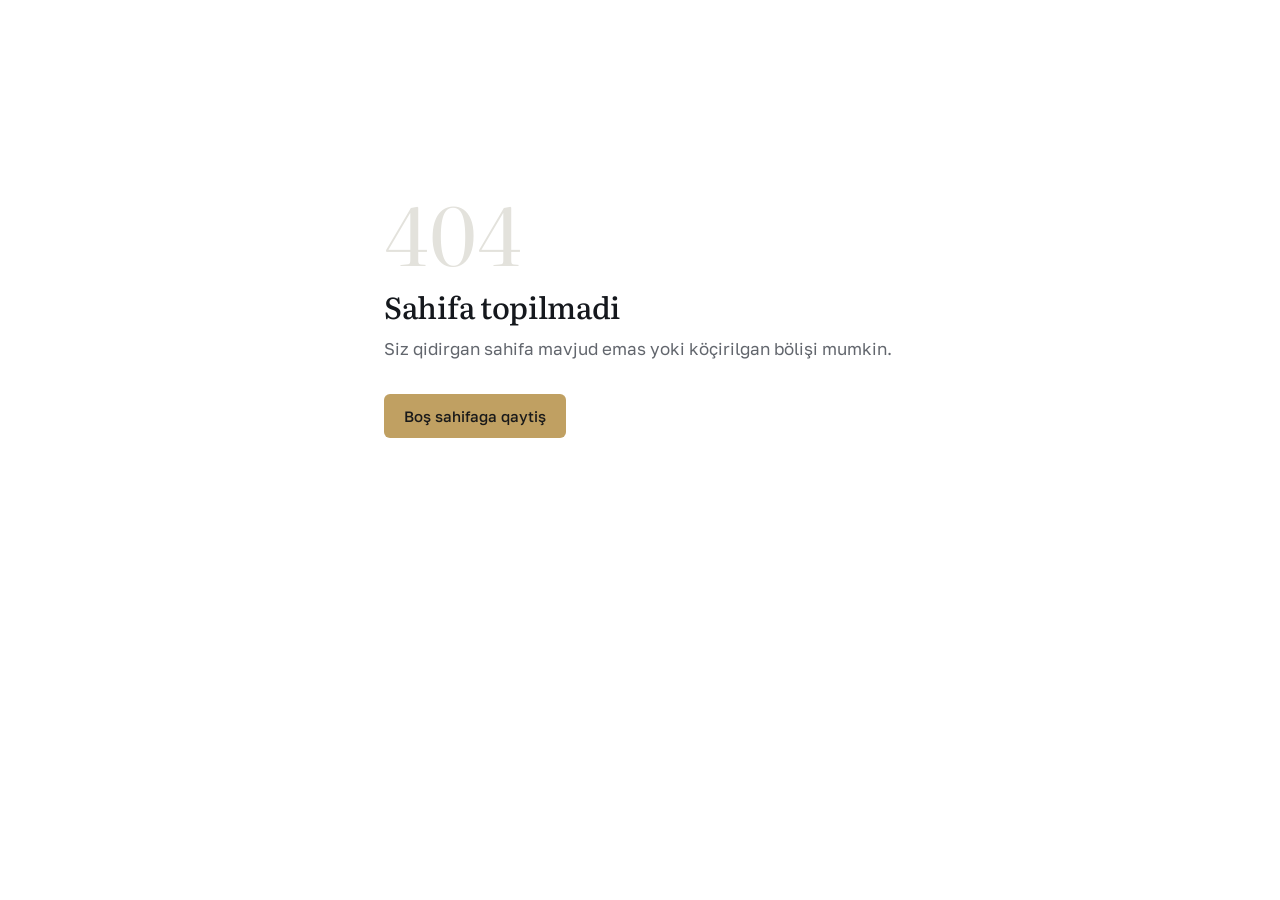
==== commit 6c790309: "build: yangi lotin alifbosi va TTS tuzatishlari bilan yangilangan build Co-Authored-By: Claude Fable" ====
--- a/app.html
+++ b/app.html
@@ -13,7 +13,7 @@
     <noscript><link rel="stylesheet" href="https://fonts.googleapis.com/css2?family=Literata:ital,opsz,wght@0,7..72,400;0,7..72,500;0,7..72,600;1,7..72,400&family=Golos+Text:wght@400;500;600&display=swap" /></noscript>
     <!-- Sahifaga xos title/description/canonical/hreflang React 19 metadata orqali SEO.jsx da chiqariladi -->
     <title>MESI — Milliy Estrada San'ati Instituti</title>
-    <script type="module" crossorigin src="/assets/index-QgD3dXi7.js"></script>
+    <script type="module" crossorigin src="/assets/index-CVQrTHT1.js"></script>
     <link rel="stylesheet" crossorigin href="/assets/index-DaLUCMBx.css">
   </head>
   <body>
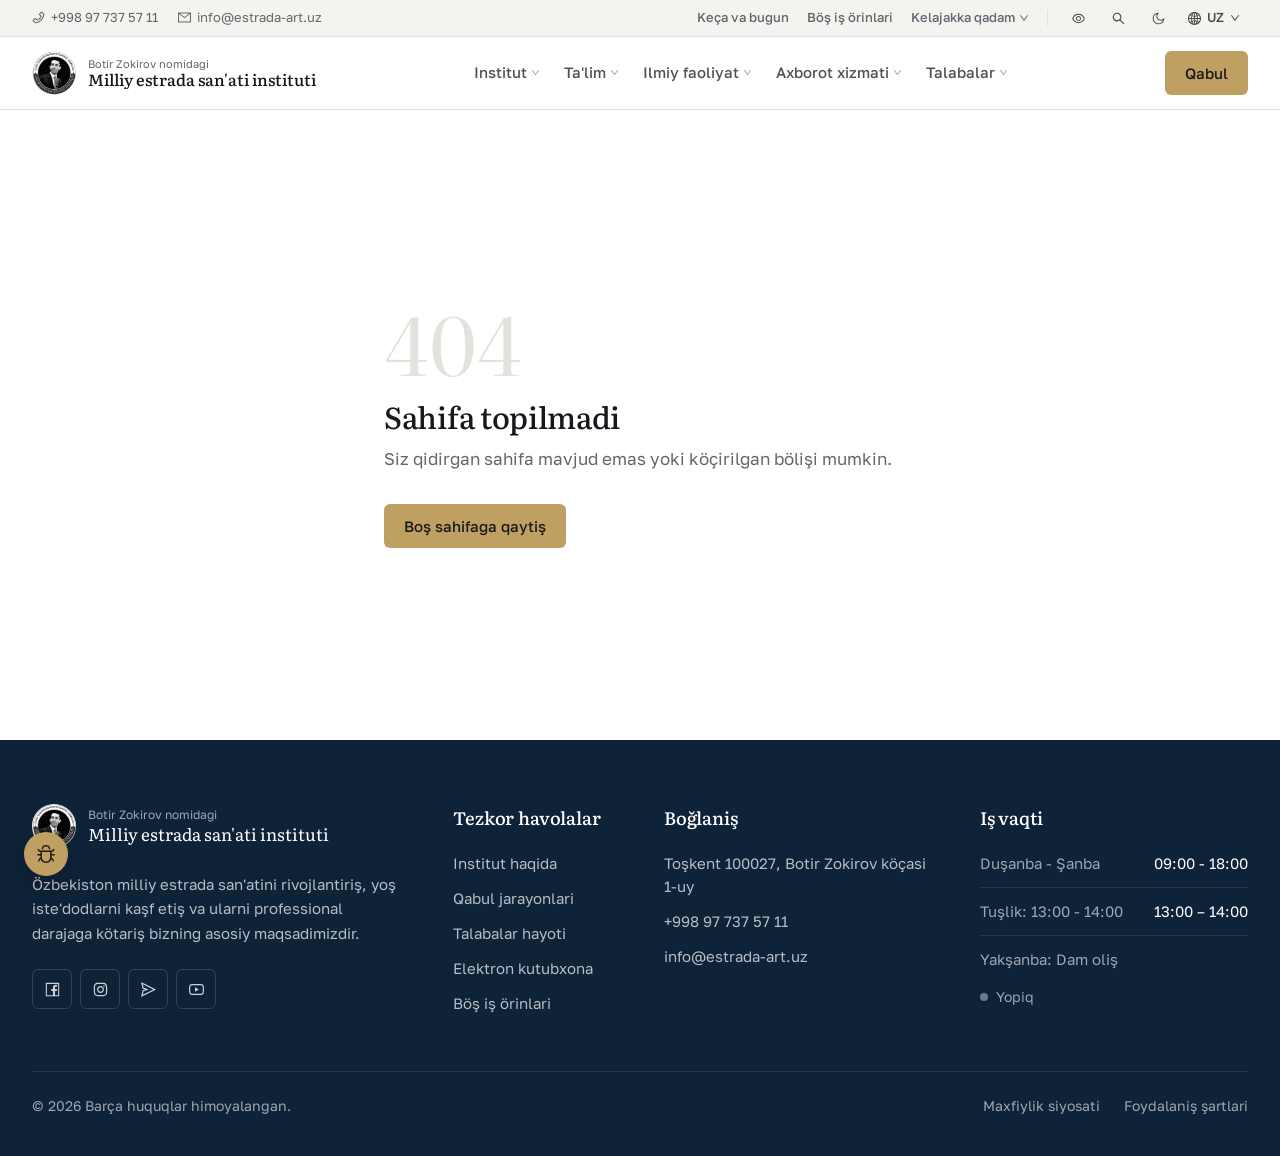
==== commit a4dba0ff: "build: ko'p-agentli upgrade (SEO, dizayn tizimi, performance, xavfsizlik) Co-Authored-By: Claude Fab" ====
--- a/app.html
+++ b/app.html
@@ -2,8 +2,11 @@
 <html lang="uz">
   <head>
     <meta charset="UTF-8" />
-    <link rel="icon" type="image/jpeg" href="/favicon.jpg" />
     <meta name="viewport" content="width=device-width, initial-scale=1.0" />
+    <link rel="icon" type="image/png" sizes="32x32" href="/favicon.png" />
+    <link rel="apple-touch-icon" sizes="180x180" href="/apple-touch-icon.png" />
+    <link rel="manifest" href="/site.webmanifest" />
+    <meta name="theme-color" content="#0E2238" />
     <!-- Bosh sahifa Hero'ning birinchi (LCP) rasmi — imkon qadar tezroq boshlanishi uchun -->
     <link rel="preload" as="image" fetchpriority="high" href="/assets/5_hq-DI8HdRIT.jpg" />
 
@@ -11,12 +14,19 @@
     <link rel="preconnect" href="https://fonts.gstatic.com" crossorigin />
     <link rel="stylesheet" href="https://fonts.googleapis.com/css2?family=Literata:ital,opsz,wght@0,7..72,400;0,7..72,500;0,7..72,600;1,7..72,400&family=Golos+Text:wght@400;500;600&display=swap" media="print" onload="this.media='all'" />
     <noscript><link rel="stylesheet" href="https://fonts.googleapis.com/css2?family=Literata:ital,opsz,wght@0,7..72,400;0,7..72,500;0,7..72,600;1,7..72,400&family=Golos+Text:wght@400;500;600&display=swap" /></noscript>
-    <!-- Sahifaga xos title/description/canonical/hreflang React 19 metadata orqali SEO.jsx da chiqariladi -->
-    <title>MESI — Milliy Estrada San'ati Instituti</title>
-    <script type="module" crossorigin src="/assets/index-CVQrTHT1.js"></script>
-    <link rel="stylesheet" crossorigin href="/assets/index-DaLUCMBx.css">
+    <!-- Sahifaga xos title/description/canonical/hreflang/OG/JSON-LD React 19 metadata orqali SEO.jsx da chiqariladi -->
+    <title>Milliy Estrada San'ati Instituti | Rasmiy veb-sayt</title>
+    <script type="module" crossorigin src="/assets/index-Cb8lJKL5.js"></script>
+    <link rel="stylesheet" crossorigin href="/assets/index-BrIywY1x.css">
   </head>
   <body>
     <div id="root"></div>
+    <noscript>
+      <div style="font-family: Georgia, serif; max-width: 48rem; margin: 3rem auto; padding: 0 1rem; line-height: 1.6">
+        <p><strong>Botir Zokirov nomidagi Milliy estrada san'ati instituti</strong></p>
+        <p>Rasmiy veb-sayt: qabul, ta'lim yo'nalishlari, yangiliklar va institut haqida ma'lumotlar. Saytni ko'rish uchun brauzerda JavaScript yoqilgan bo'lishi kerak.</p>
+        <p>Telefon: <a href="tel:+998977375711">+998 97 737 57 11</a> · E-mail: <a href="mailto:info@estrada-art.uz">info@estrada-art.uz</a></p>
+      </div>
+    </noscript>
   </body>
 </html>
--- a/assets/index-BrIywY1x.css
+++ b/assets/index-BrIywY1x.css
@@ -0,0 +1 @@
+*,:before,:after{--tw-border-spacing-x: 0;--tw-border-spacing-y: 0;--tw-translate-x: 0;--tw-translate-y: 0;--tw-rotate: 0;--tw-skew-x: 0;--tw-skew-y: 0;--tw-scale-x: 1;--tw-scale-y: 1;--tw-pan-x: ;--tw-pan-y: ;--tw-pinch-zoom: ;--tw-scroll-snap-strictness: proximity;--tw-gradient-from-position: ;--tw-gradient-via-position: ;--tw-gradient-to-position: ;--tw-ordinal: ;--tw-slashed-zero: ;--tw-numeric-figure: ;--tw-numeric-spacing: ;--tw-numeric-fraction: ;--tw-ring-inset: ;--tw-ring-offset-width: 0px;--tw-ring-offset-color: #fff;--tw-ring-color: rgb(59 130 246 / .5);--tw-ring-offset-shadow: 0 0 #0000;--tw-ring-shadow: 0 0 #0000;--tw-shadow: 0 0 #0000;--tw-shadow-colored: 0 0 #0000;--tw-blur: ;--tw-brightness: ;--tw-contrast: ;--tw-grayscale: ;--tw-hue-rotate: ;--tw-invert: ;--tw-saturate: ;--tw-sepia: ;--tw-drop-shadow: ;--tw-backdrop-blur: ;--tw-backdrop-brightness: ;--tw-backdrop-contrast: ;--tw-backdrop-grayscale: ;--tw-backdrop-hue-rotate: ;--tw-backdrop-invert: ;--tw-backdrop-opacity: ;--tw-backdrop-saturate: ;--tw-backdrop-sepia: ;--tw-contain-size: ;--tw-contain-layout: ;--tw-contain-paint: ;--tw-contain-style: }::backdrop{--tw-border-spacing-x: 0;--tw-border-spacing-y: 0;--tw-translate-x: 0;--tw-translate-y: 0;--tw-rotate: 0;--tw-skew-x: 0;--tw-skew-y: 0;--tw-scale-x: 1;--tw-scale-y: 1;--tw-pan-x: ;--tw-pan-y: ;--tw-pinch-zoom: ;--tw-scroll-snap-strictness: proximity;--tw-gradient-from-position: ;--tw-gradient-via-position: ;--tw-gradient-to-position: ;--tw-ordinal: ;--tw-slashed-zero: ;--tw-numeric-figure: ;--tw-numeric-spacing: ;--tw-numeric-fraction: ;--tw-ring-inset: ;--tw-ring-offset-width: 0px;--tw-ring-offset-color: #fff;--tw-ring-color: rgb(59 130 246 / .5);--tw-ring-offset-shadow: 0 0 #0000;--tw-ring-shadow: 0 0 #0000;--tw-shadow: 0 0 #0000;--tw-shadow-colored: 0 0 #0000;--tw-blur: ;--tw-brightness: ;--tw-contrast: ;--tw-grayscale: ;--tw-hue-rotate: ;--tw-invert: ;--tw-saturate: ;--tw-sepia: ;--tw-drop-shadow: ;--tw-backdrop-blur: ;--tw-backdrop-brightness: ;--tw-backdrop-contrast: ;--tw-backdrop-grayscale: ;--tw-backdrop-hue-rotate: ;--tw-backdrop-invert: ;--tw-backdrop-opacity: ;--tw-backdrop-saturate: ;--tw-backdrop-sepia: ;--tw-contain-size: ;--tw-contain-layout: ;--tw-contain-paint: ;--tw-contain-style: }*,:before,:after{box-sizing:border-box;border-width:0;border-style:solid;border-color:#e5e7eb}:before,:after{--tw-content: ""}html,:host{line-height:1.5;-webkit-text-size-adjust:100%;-moz-tab-size:4;-o-tab-size:4;tab-size:4;font-family:Golos Text,-apple-system,BlinkMacSystemFont,Segoe UI,Roboto,sans-serif;font-feature-settings:normal;font-variation-settings:normal;-webkit-tap-highlight-color:transparent}body{margin:0;line-height:inherit}hr{height:0;color:inherit;border-top-width:1px}abbr:where([title]){-webkit-text-decoration:underline dotted;text-decoration:underline dotted}h1,h2,h3,h4,h5,h6{font-size:inherit;font-weight:inherit}a{color:inherit;text-decoration:inherit}b,strong{font-weight:bolder}code,kbd,samp,pre{font-family:ui-monospace,SFMono-Regular,Menlo,Monaco,Consolas,Liberation Mono,Courier New,monospace;font-feature-settings:normal;font-variation-settings:normal;font-size:1em}small{font-size:80%}sub,sup{font-size:75%;line-height:0;position:relative;vertical-align:baseline}sub{bottom:-.25em}sup{top:-.5em}table{text-indent:0;border-color:inherit;border-collapse:collapse}button,input,optgroup,select,textarea{font-family:inherit;font-feature-settings:inherit;font-variation-settings:inherit;font-size:100%;font-weight:inherit;line-height:inherit;letter-spacing:inherit;color:inherit;margin:0;padding:0}button,select{text-transform:none}button,input:where([type=button]),input:where([type=reset]),input:where([type=submit]){-webkit-appearance:button;background-color:transparent;background-image:none}:-moz-focusring{outline:auto}:-moz-ui-invalid{box-shadow:none}progress{vertical-align:baseline}::-webkit-inner-spin-button,::-webkit-outer-spin-button{height:auto}[type=search]{-webkit-appearance:textfield;outline-offset:-2px}::-webkit-search-decoration{-webkit-appearance:none}::-webkit-file-upload-button{-webkit-appearance:button;font:inherit}summary{display:list-item}blockquote,dl,dd,h1,h2,h3,h4,h5,h6,hr,figure,p,pre{margin:0}fieldset{margin:0;padding:0}legend{padding:0}ol,ul,menu{list-style:none;margin:0;padding:0}dialog{padding:0}textarea{resize:vertical}input::-moz-placeholder,textarea::-moz-placeholder{opacity:1;color:#9ca3af}input::placeholder,textarea::placeholder{opacity:1;color:#9ca3af}button,[role=button]{cursor:pointer}:disabled{cursor:default}img,svg,video,canvas,audio,iframe,embed,object{display:block;vertical-align:middle}img,video{max-width:100%;height:auto}[hidden]:where(:not([hidden=until-found])){display:none}html{scroll-behavior:smooth}@media(prefers-reduced-motion:reduce){html{scroll-behavior:auto}*,*:before,*:after{animation-duration:.01ms!important;animation-iteration-count:1!important;transition-duration:.01ms!important}}body{margin:0;font-family:Golos Text,-apple-system,BlinkMacSystemFont,Segoe UI,Roboto,sans-serif;font-size:15px;line-height:1.6;color:var(--ink);background-color:var(--surface);-webkit-font-smoothing:antialiased;-moz-osx-font-smoothing:grayscale;text-rendering:optimizeLegibility}h1,h2,h3,h4,h5,h6{font-family:Literata,Georgia,serif;font-weight:500;letter-spacing:-.01em;line-height:1.15;color:var(--ink)}a{color:inherit}:focus-visible{outline:2px solid var(--gold);outline-offset:2px}.btn-primary:focus-visible,.ant-btn-primary:focus-visible,.ant-btn-primary:focus-visible>*{outline:2px solid var(--ink);outline-offset:2px}.bg-navy :focus-visible,.bg-navy.focus-ring-light:focus-visible{outline-color:var(--gold)}::-moz-selection{background:#c0a06247;color:inherit}::selection{background:#c0a06247;color:inherit}.skip-link{position:absolute;top:0;left:0;z-index:10000;padding:.75rem 1rem;background:var(--navy);color:#fff;font-weight:500;border-radius:0 0 6px;transform:translateY(-120%);transition:transform .15s ease}.skip-link:focus{transform:translateY(0);outline-offset:-2px}.container{width:100%;margin-right:auto;margin-left:auto;padding-right:1rem;padding-left:1rem}@media(min-width:1280px){.container{max-width:1280px}}.ds-page-header{padding-bottom:1.25rem;margin-bottom:2rem;border-bottom:1px solid var(--line)}.ds-eyebrow{font-size:.875rem;color:var(--muted);margin:0 0 .5rem}.ds-title{font-family:Literata,Georgia,serif;font-weight:500;font-size:clamp(1.75rem,1.2rem + 1.8vw,2.5rem);line-height:1.1;letter-spacing:-.015em;margin:0;color:var(--ink)}.ds-lead{font-size:1.0625rem;line-height:1.6;color:var(--muted);max-width:68ch;margin:.875rem 0 0}.btn-primary,.btn-secondary{display:inline-flex;align-items:center;gap:.5rem;height:2.75rem;padding:0 1.25rem;border-radius:6px;font-weight:500;font-size:.9375rem;text-decoration:none;transition:background-color .2s ease,color .2s ease,border-color .2s ease}.btn-primary{background:var(--gold);color:#1a1a1a}.btn-primary:hover{background:#ad8f55;color:#1a1a1a}.btn-secondary{background:transparent;color:var(--ink);border:1px solid var(--line)}.btn-secondary:hover{border-color:var(--ink)}.glass-card,.glass,.ds-card{background:var(--surface);outline:1px solid var(--line);outline-offset:-1px;border-radius:10px;backdrop-filter:none;-webkit-backdrop-filter:none;box-shadow:none}.shadow-card{box-shadow:var(--shadow-card)}.ds-tile{display:inline-flex;align-items:center;justify-content:center;width:2.5rem;height:2.5rem;flex-shrink:0;border-radius:6px;background:var(--surface-2);color:var(--gold-deep);font-size:1.125rem}.ds-chip{display:inline-flex;align-items:center;min-height:2rem;padding:.25rem .625rem;border-radius:6px;border:1px solid var(--line);font-size:.875rem;line-height:1.4;color:var(--ink);background:var(--surface)}.section-divider{display:block;width:2.5rem;height:2px;background:var(--gold);margin-top:.75rem}.hover-lift{transition:box-shadow .2s ease}.hover-lift:hover{box-shadow:0 0 0 1px var(--ink)}.custom-tabs .ant-tabs-nav:before{border-bottom:1px solid var(--line)!important}.custom-tabs .ant-tabs-tab{padding:.625rem 0!important;margin:0 1.75rem 0 0!important;font-weight:500;background:transparent!important;border:none!important}.custom-tabs .ant-tabs-tab-active .ant-tabs-tab-btn{color:var(--ink)!important}.custom-tabs .ant-tabs-ink-bar{background:var(--gold)!important;height:2px!important}.custom-tabs .ant-tabs-content-holder{border:none!important}.pointer-events-none{pointer-events:none}.pointer-events-auto{pointer-events:auto}.visible{visibility:visible}.collapse{visibility:collapse}.static{position:static}.fixed{position:fixed}.absolute{position:absolute}.relative{position:relative}.sticky{position:sticky}.inset-0{inset:0}.inset-x-0{left:0;right:0}.-bottom-6{bottom:-1.5rem}.-top-6{top:-1.5rem}.bottom-0{bottom:0}.left-0{left:0}.left-4{left:1rem}.left-8{left:2rem}.right-0{right:0}.right-3{right:.75rem}.right-4{right:1rem}.top-0{top:0}.top-16{top:4rem}.top-4{top:1rem}.top-48{top:12rem}.top-\[72px\]{top:72px}.top-full{top:100%}.z-10{z-index:10}.z-40{z-index:40}.z-50{z-index:50}.z-\[1000\]{z-index:1000}.z-\[100\]{z-index:100}.z-\[9999\]{z-index:9999}.z-\[999\]{z-index:999}.col-span-1{grid-column:span 1 / span 1}.col-span-2{grid-column:span 2 / span 2}.col-span-3{grid-column:span 3 / span 3}.col-span-4{grid-column:span 4 / span 4}.col-span-6{grid-column:span 6 / span 6}.col-span-8{grid-column:span 8 / span 8}.\!m-0{margin:0!important}.m-0{margin:0}.\!my-2{margin-top:.5rem!important;margin-bottom:.5rem!important}.\!my-3{margin-top:.75rem!important;margin-bottom:.75rem!important}.-mx-4{margin-left:-1rem;margin-right:-1rem}.mx-2{margin-left:.5rem;margin-right:.5rem}.mx-auto{margin-left:auto;margin-right:auto}.my-1{margin-top:.25rem;margin-bottom:.25rem}.my-10{margin-top:2.5rem;margin-bottom:2.5rem}.\!mb-0{margin-bottom:0!important}.\!mb-1{margin-bottom:.25rem!important}.\!mb-4{margin-bottom:1rem!important}.\!mb-5{margin-bottom:1.25rem!important}.-mb-32{margin-bottom:-8rem}.-mb-px{margin-bottom:-1px}.-ml-32{margin-left:-8rem}.-mr-32{margin-right:-8rem}.-mt-32{margin-top:-8rem}.mb-0{margin-bottom:0}.mb-0\.5{margin-bottom:.125rem}.mb-1{margin-bottom:.25rem}.mb-1\.5{margin-bottom:.375rem}.mb-10{margin-bottom:2.5rem}.mb-12{margin-bottom:3rem}.mb-16{margin-bottom:4rem}.mb-2{margin-bottom:.5rem}.mb-20{margin-bottom:5rem}.mb-3{margin-bottom:.75rem}.mb-4{margin-bottom:1rem}.mb-5{margin-bottom:1.25rem}.mb-6{margin-bottom:1.5rem}.mb-8{margin-bottom:2rem}.ml-1{margin-left:.25rem}.ml-1\.5{margin-left:.375rem}.ml-2{margin-left:.5rem}.ml-6{margin-left:1.5rem}.ml-auto{margin-left:auto}.mr-1{margin-right:.25rem}.mr-2{margin-right:.5rem}.mt-0\.5{margin-top:.125rem}.mt-1{margin-top:.25rem}.mt-1\.5{margin-top:.375rem}.mt-10{margin-top:2.5rem}.mt-12{margin-top:3rem}.mt-14{margin-top:3.5rem}.mt-2{margin-top:.5rem}.mt-3{margin-top:.75rem}.mt-32{margin-top:8rem}.mt-4{margin-top:1rem}.mt-5{margin-top:1.25rem}.mt-6{margin-top:1.5rem}.mt-8{margin-top:2rem}.mt-\[0\.55em\]{margin-top:.55em}.mt-auto{margin-top:auto}.line-clamp-1{overflow:hidden;display:-webkit-box;-webkit-box-orient:vertical;-webkit-line-clamp:1}.line-clamp-2{overflow:hidden;display:-webkit-box;-webkit-box-orient:vertical;-webkit-line-clamp:2}.line-clamp-3{overflow:hidden;display:-webkit-box;-webkit-box-orient:vertical;-webkit-line-clamp:3}.block{display:block}.inline-block{display:inline-block}.inline{display:inline}.flex{display:flex}.inline-flex{display:inline-flex}.table{display:table}.grid{display:grid}.hidden{display:none}.aspect-\[3\/2\]{aspect-ratio:3/2}.aspect-\[3\/4\]{aspect-ratio:3/4}.aspect-\[4\/3\]{aspect-ratio:4/3}.aspect-\[4\/5\]{aspect-ratio:4/5}.aspect-video{aspect-ratio:16 / 9}.h-0\.5{height:.125rem}.h-1\.5{height:.375rem}.h-10{height:2.5rem}.h-11{height:2.75rem}.h-12{height:3rem}.h-14{height:3.5rem}.h-16{height:4rem}.h-2{height:.5rem}.h-2\.5{height:.625rem}.h-3{height:.75rem}.h-4{height:1rem}.h-5{height:1.25rem}.h-56{height:14rem}.h-6{height:1.5rem}.h-64{height:16rem}.h-7{height:1.75rem}.h-8{height:2rem}.h-9{height:2.25rem}.h-\[380px\]{height:380px}.h-\[400px\]{height:400px}.h-\[600px\]{height:600px}.h-\[64px\]{height:64px}.h-\[72px\]{height:72px}.h-auto{height:auto}.h-full{height:100%}.h-px{height:1px}.h-screen{height:100vh}.max-h-60{max-height:15rem}.max-h-full{max-height:100%}.min-h-0{min-height:0px}.min-h-\[132px\]{min-height:132px}.min-h-\[2\.75rem\]{min-height:2.75rem}.min-h-\[3\.5rem\]{min-height:3.5rem}.min-h-\[60vh\]{min-height:60vh}.min-h-\[70vh\]{min-height:70vh}.min-h-screen{min-height:100vh}.w-1{width:.25rem}.w-1\.5{width:.375rem}.w-10{width:2.5rem}.w-11{width:2.75rem}.w-12{width:3rem}.w-14{width:3.5rem}.w-2{width:.5rem}.w-2\.5{width:.625rem}.w-2\/3{width:66.666667%}.w-20{width:5rem}.w-24{width:6rem}.w-3{width:.75rem}.w-3\/5{width:60%}.w-32{width:8rem}.w-4{width:1rem}.w-4\/5{width:80%}.w-40{width:10rem}.w-5{width:1.25rem}.w-6{width:1.5rem}.w-64{width:16rem}.w-7{width:1.75rem}.w-8{width:2rem}.w-9{width:2.25rem}.w-\[280px\]{width:280px}.w-auto{width:auto}.w-full{width:100%}.w-px{width:1px}.min-w-0{min-width:0px}.min-w-\[130px\]{min-width:130px}.min-w-\[200px\]{min-width:200px}.min-w-\[320px\]{min-width:320px}.min-w-max{min-width:-moz-max-content;min-width:max-content}.max-w-2xl{max-width:42rem}.max-w-3xl{max-width:48rem}.max-w-4xl{max-width:56rem}.max-w-5xl{max-width:64rem}.max-w-6xl{max-width:72rem}.max-w-\[240px\]{max-width:240px}.max-w-full{max-width:100%}.max-w-lg{max-width:32rem}.max-w-md{max-width:28rem}.max-w-none{max-width:none}.max-w-prose{max-width:68ch}.max-w-sm{max-width:24rem}.max-w-xl{max-width:36rem}.flex-1{flex:1 1 0%}.flex-\[2\]{flex:2}.flex-shrink{flex-shrink:1}.flex-shrink-0{flex-shrink:0}.shrink{flex-shrink:1}.shrink-0{flex-shrink:0}.flex-grow{flex-grow:1}.border-collapse{border-collapse:collapse}.rotate-180{--tw-rotate: 180deg;transform:translate(var(--tw-translate-x),var(--tw-translate-y)) rotate(var(--tw-rotate)) skew(var(--tw-skew-x)) skewY(var(--tw-skew-y)) scaleX(var(--tw-scale-x)) scaleY(var(--tw-scale-y))}.rotate-90{--tw-rotate: 90deg;transform:translate(var(--tw-translate-x),var(--tw-translate-y)) rotate(var(--tw-rotate)) skew(var(--tw-skew-x)) skewY(var(--tw-skew-y)) scaleX(var(--tw-scale-x)) scaleY(var(--tw-scale-y))}.transform{transform:translate(var(--tw-translate-x),var(--tw-translate-y)) rotate(var(--tw-rotate)) skew(var(--tw-skew-x)) skewY(var(--tw-skew-y)) scaleX(var(--tw-scale-x)) scaleY(var(--tw-scale-y))}@keyframes ping{75%,to{transform:scale(2);opacity:0}}.animate-ping{animation:ping 1s cubic-bezier(0,0,.2,1) infinite}.cursor-help{cursor:help}.cursor-pointer{cursor:pointer}.select-none{-webkit-user-select:none;-moz-user-select:none;user-select:none}.resize{resize:both}.list-disc{list-style-type:disc}.list-none{list-style-type:none}.columns-1{-moz-columns:1;columns:1}.break-inside-avoid{-moz-column-break-inside:avoid;break-inside:avoid}.grid-cols-1{grid-template-columns:repeat(1,minmax(0,1fr))}.grid-cols-12{grid-template-columns:repeat(12,minmax(0,1fr))}.grid-cols-2{grid-template-columns:repeat(2,minmax(0,1fr))}.grid-cols-3{grid-template-columns:repeat(3,minmax(0,1fr))}.flex-row{flex-direction:row}.flex-col{flex-direction:column}.flex-wrap{flex-wrap:wrap}.items-start{align-items:flex-start}.items-end{align-items:flex-end}.items-center{align-items:center}.items-baseline{align-items:baseline}.items-stretch{align-items:stretch}.justify-end{justify-content:flex-end}.justify-center{justify-content:center}.justify-between{justify-content:space-between}.gap-0\.5{gap:.125rem}.gap-1{gap:.25rem}.gap-1\.5{gap:.375rem}.gap-10{gap:2.5rem}.gap-12{gap:3rem}.gap-2{gap:.5rem}.gap-2\.5{gap:.625rem}.gap-3{gap:.75rem}.gap-4{gap:1rem}.gap-5{gap:1.25rem}.gap-6{gap:1.5rem}.gap-8{gap:2rem}.gap-x-3{-moz-column-gap:.75rem;column-gap:.75rem}.gap-x-4{-moz-column-gap:1rem;column-gap:1rem}.gap-x-5{-moz-column-gap:1.25rem;column-gap:1.25rem}.gap-x-6{-moz-column-gap:1.5rem;column-gap:1.5rem}.gap-x-8{-moz-column-gap:2rem;column-gap:2rem}.gap-y-0{row-gap:0px}.gap-y-1{row-gap:.25rem}.gap-y-10{row-gap:2.5rem}.gap-y-2{row-gap:.5rem}.space-x-2>:not([hidden])~:not([hidden]){--tw-space-x-reverse: 0;margin-right:calc(.5rem * var(--tw-space-x-reverse));margin-left:calc(.5rem * calc(1 - var(--tw-space-x-reverse)))}.space-y-0\.5>:not([hidden])~:not([hidden]){--tw-space-y-reverse: 0;margin-top:calc(.125rem * calc(1 - var(--tw-space-y-reverse)));margin-bottom:calc(.125rem * var(--tw-space-y-reverse))}.space-y-1>:not([hidden])~:not([hidden]){--tw-space-y-reverse: 0;margin-top:calc(.25rem * calc(1 - var(--tw-space-y-reverse)));margin-bottom:calc(.25rem * var(--tw-space-y-reverse))}.space-y-10>:not([hidden])~:not([hidden]){--tw-space-y-reverse: 0;margin-top:calc(2.5rem * calc(1 - var(--tw-space-y-reverse)));margin-bottom:calc(2.5rem * var(--tw-space-y-reverse))}.space-y-12>:not([hidden])~:not([hidden]){--tw-space-y-reverse: 0;margin-top:calc(3rem * calc(1 - var(--tw-space-y-reverse)));margin-bottom:calc(3rem * var(--tw-space-y-reverse))}.space-y-2>:not([hidden])~:not([hidden]){--tw-space-y-reverse: 0;margin-top:calc(.5rem * calc(1 - var(--tw-space-y-reverse)));margin-bottom:calc(.5rem * var(--tw-space-y-reverse))}.space-y-3>:not([hidden])~:not([hidden]){--tw-space-y-reverse: 0;margin-top:calc(.75rem * calc(1 - var(--tw-space-y-reverse)));margin-bottom:calc(.75rem * var(--tw-space-y-reverse))}.space-y-4>:not([hidden])~:not([hidden]){--tw-space-y-reverse: 0;margin-top:calc(1rem * calc(1 - var(--tw-space-y-reverse)));margin-bottom:calc(1rem * var(--tw-space-y-reverse))}.space-y-5>:not([hidden])~:not([hidden]){--tw-space-y-reverse: 0;margin-top:calc(1.25rem * calc(1 - var(--tw-space-y-reverse)));margin-bottom:calc(1.25rem * var(--tw-space-y-reverse))}.space-y-6>:not([hidden])~:not([hidden]){--tw-space-y-reverse: 0;margin-top:calc(1.5rem * calc(1 - var(--tw-space-y-reverse)));margin-bottom:calc(1.5rem * var(--tw-space-y-reverse))}.space-y-8>:not([hidden])~:not([hidden]){--tw-space-y-reverse: 0;margin-top:calc(2rem * calc(1 - var(--tw-space-y-reverse)));margin-bottom:calc(2rem * var(--tw-space-y-reverse))}.divide-y>:not([hidden])~:not([hidden]){--tw-divide-y-reverse: 0;border-top-width:calc(1px * calc(1 - var(--tw-divide-y-reverse)));border-bottom-width:calc(1px * var(--tw-divide-y-reverse))}.divide-line>:not([hidden])~:not([hidden]){--tw-divide-opacity: 1;border-color:rgb(227 226 220 / var(--tw-divide-opacity, 1))}.self-start{align-self:flex-start}.overflow-auto{overflow:auto}.overflow-hidden{overflow:hidden}.overflow-x-auto{overflow-x:auto}.overflow-x-hidden{overflow-x:hidden}.truncate{overflow:hidden;text-overflow:ellipsis;white-space:nowrap}.whitespace-nowrap{white-space:nowrap}.whitespace-pre-wrap{white-space:pre-wrap}.break-words{overflow-wrap:break-word}.rounded{border-radius:6px}.rounded-\[40px\]{border-radius:40px}.rounded-full{border-radius:9999px}.rounded-lg{border-radius:8px}.rounded-md{border-radius:6px}.rounded-sm{border-radius:.125rem}.rounded-xl{border-radius:10px}.rounded-b-lg{border-bottom-right-radius:8px;border-bottom-left-radius:8px}.rounded-b-md{border-bottom-right-radius:6px;border-bottom-left-radius:6px}.rounded-t-xl{border-top-left-radius:10px;border-top-right-radius:10px}.border{border-width:1px}.border-0{border-width:0px}.border-2{border-width:2px}.border-4{border-width:4px}.border-8{border-width:8px}.border-y{border-top-width:1px;border-bottom-width:1px}.border-b{border-bottom-width:1px}.border-b-2{border-bottom-width:2px}.border-l{border-left-width:1px}.border-l-2{border-left-width:2px}.border-l-4{border-left-width:4px}.border-r{border-right-width:1px}.border-t{border-top-width:1px}.border-t-2{border-top-width:2px}.border-dashed{border-style:dashed}.border-none{border-style:none}.border-\[\#8E7238\]\/20{border-color:#8e723833}.border-\[\#c0a062\]{--tw-border-opacity: 1;border-color:rgb(192 160 98 / var(--tw-border-opacity, 1))}.border-amber-200{--tw-border-opacity: 1;border-color:rgb(253 230 138 / var(--tw-border-opacity, 1))}.border-gold{--tw-border-opacity: 1;border-color:rgb(192 160 98 / var(--tw-border-opacity, 1))}.border-gray-100{--tw-border-opacity: 1;border-color:rgb(243 244 246 / var(--tw-border-opacity, 1))}.border-gray-700{--tw-border-opacity: 1;border-color:rgb(55 65 81 / var(--tw-border-opacity, 1))}.border-ink{--tw-border-opacity: 1;border-color:rgb(21 24 29 / var(--tw-border-opacity, 1))}.border-line{--tw-border-opacity: 1;border-color:rgb(227 226 220 / var(--tw-border-opacity, 1))}.border-transparent{border-color:transparent}.border-white{--tw-border-opacity: 1;border-color:rgb(255 255 255 / var(--tw-border-opacity, 1))}.border-white\/10{border-color:#ffffff1a}.border-white\/15{border-color:#ffffff26}.border-white\/20{border-color:#fff3}.border-t-gold{--tw-border-opacity: 1;border-top-color:rgb(192 160 98 / var(--tw-border-opacity, 1))}.bg-\[\#002B49\]{--tw-bg-opacity: 1;background-color:rgb(0 43 73 / var(--tw-bg-opacity, 1))}.bg-\[\#0099B5\]{--tw-bg-opacity: 1;background-color:rgb(0 153 181 / var(--tw-bg-opacity, 1))}.bg-\[\#1EB53A\]{--tw-bg-opacity: 1;background-color:rgb(30 181 58 / var(--tw-bg-opacity, 1))}.bg-\[\#7a5018\]{--tw-bg-opacity: 1;background-color:rgb(122 80 24 / var(--tw-bg-opacity, 1))}.bg-\[\#8E7238\]{--tw-bg-opacity: 1;background-color:rgb(142 114 56 / var(--tw-bg-opacity, 1))}.bg-\[\#8E7238\]\/10{background-color:#8e72381a}.bg-\[\#8E7238\]\/20{background-color:#8e723833}.bg-\[\#8E7238\]\/5{background-color:#8e72380d}.bg-\[\#CE1126\]{--tw-bg-opacity: 1;background-color:rgb(206 17 38 / var(--tw-bg-opacity, 1))}.bg-\[\#c0a062\]{--tw-bg-opacity: 1;background-color:rgb(192 160 98 / var(--tw-bg-opacity, 1))}.bg-\[\#c0a062\]\/10{background-color:#c0a0621a}.bg-\[\#c0a062\]\/55{background-color:#c0a0628c}.bg-\[\#dab87a\]{--tw-bg-opacity: 1;background-color:rgb(218 184 122 / var(--tw-bg-opacity, 1))}.bg-accent{--tw-bg-opacity: 1;background-color:rgb(192 160 98 / var(--tw-bg-opacity, 1))}.bg-amber-50{--tw-bg-opacity: 1;background-color:rgb(255 251 235 / var(--tw-bg-opacity, 1))}.bg-black\/40{background-color:#0006}.bg-black\/45{background-color:#00000073}.bg-blue-100{--tw-bg-opacity: 1;background-color:rgb(219 234 254 / var(--tw-bg-opacity, 1))}.bg-blue-50{--tw-bg-opacity: 1;background-color:rgb(239 246 255 / var(--tw-bg-opacity, 1))}.bg-blue-600{--tw-bg-opacity: 1;background-color:rgb(37 99 235 / var(--tw-bg-opacity, 1))}.bg-current{background-color:currentColor}.bg-emerald-400{--tw-bg-opacity: 1;background-color:rgb(52 211 153 / var(--tw-bg-opacity, 1))}.bg-gold{--tw-bg-opacity: 1;background-color:rgb(192 160 98 / var(--tw-bg-opacity, 1))}.bg-gold\/15{background-color:#c0a06226}.bg-gray-100{--tw-bg-opacity: 1;background-color:rgb(243 244 246 / var(--tw-bg-opacity, 1))}.bg-gray-50{--tw-bg-opacity: 1;background-color:rgb(249 250 251 / var(--tw-bg-opacity, 1))}.bg-gray-800{--tw-bg-opacity: 1;background-color:rgb(31 41 55 / var(--tw-bg-opacity, 1))}.bg-gray-800\/80{background-color:#1f2937cc}.bg-green-100{--tw-bg-opacity: 1;background-color:rgb(220 252 231 / var(--tw-bg-opacity, 1))}.bg-green-50{--tw-bg-opacity: 1;background-color:rgb(240 253 244 / var(--tw-bg-opacity, 1))}.bg-green-600{--tw-bg-opacity: 1;background-color:rgb(22 163 74 / var(--tw-bg-opacity, 1))}.bg-indigo-50{--tw-bg-opacity: 1;background-color:rgb(238 242 255 / var(--tw-bg-opacity, 1))}.bg-indigo-600{--tw-bg-opacity: 1;background-color:rgb(79 70 229 / var(--tw-bg-opacity, 1))}.bg-ink{--tw-bg-opacity: 1;background-color:rgb(21 24 29 / var(--tw-bg-opacity, 1))}.bg-ink\/20{background-color:#15181d33}.bg-line{--tw-bg-opacity: 1;background-color:rgb(227 226 220 / var(--tw-bg-opacity, 1))}.bg-navy{--tw-bg-opacity: 1;background-color:rgb(14 34 56 / var(--tw-bg-opacity, 1))}.bg-navy\/10{background-color:#0e22381a}.bg-orange-50{--tw-bg-opacity: 1;background-color:rgb(255 247 237 / var(--tw-bg-opacity, 1))}.bg-orange-600{--tw-bg-opacity: 1;background-color:rgb(234 88 12 / var(--tw-bg-opacity, 1))}.bg-purple-50{--tw-bg-opacity: 1;background-color:rgb(250 245 255 / var(--tw-bg-opacity, 1))}.bg-purple-600{--tw-bg-opacity: 1;background-color:rgb(147 51 234 / var(--tw-bg-opacity, 1))}.bg-stone{--tw-bg-opacity: 1;background-color:rgb(244 243 239 / var(--tw-bg-opacity, 1))}.bg-teal-50{--tw-bg-opacity: 1;background-color:rgb(240 253 250 / var(--tw-bg-opacity, 1))}.bg-teal-600{--tw-bg-opacity: 1;background-color:rgb(13 148 136 / var(--tw-bg-opacity, 1))}.bg-transparent{background-color:transparent}.bg-white{--tw-bg-opacity: 1;background-color:rgb(255 255 255 / var(--tw-bg-opacity, 1))}.bg-white\/10{background-color:#ffffff1a}.bg-white\/20{background-color:#fff3}.bg-white\/30{background-color:#ffffff4d}.bg-white\/40{background-color:#fff6}.bg-white\/95{background-color:#fffffff2}.bg-yellow-100{--tw-bg-opacity: 1;background-color:rgb(254 249 195 / var(--tw-bg-opacity, 1))}.bg-yellow-50{--tw-bg-opacity: 1;background-color:rgb(254 252 232 / var(--tw-bg-opacity, 1))}.bg-\[url\(\'https\:\/\/www\.transparenttextures\.com\/patterns\/carbon-fibre\.png\'\)\]{background-image:url(https://www.transparenttextures.com/patterns/carbon-fibre.png)}.bg-gradient-to-br{background-image:linear-gradient(to bottom right,var(--tw-gradient-stops))}.from-\[\#002B49\]{--tw-gradient-from: #002B49 var(--tw-gradient-from-position);--tw-gradient-to: rgb(0 43 73 / 0) var(--tw-gradient-to-position);--tw-gradient-stops: var(--tw-gradient-from), var(--tw-gradient-to)}.via-\[\#0a3d63\]{--tw-gradient-to: rgb(10 61 99 / 0) var(--tw-gradient-to-position);--tw-gradient-stops: var(--tw-gradient-from), #0a3d63 var(--tw-gradient-via-position), var(--tw-gradient-to)}.to-\[\#144a73\]{--tw-gradient-to: #144a73 var(--tw-gradient-to-position)}.object-contain{-o-object-fit:contain;object-fit:contain}.object-cover{-o-object-fit:cover;object-fit:cover}.object-top{-o-object-position:top;object-position:top}.p-0{padding:0}.p-10{padding:2.5rem}.p-2{padding:.5rem}.p-3{padding:.75rem}.p-3\.5{padding:.875rem}.p-4{padding:1rem}.p-5{padding:1.25rem}.p-6{padding:1.5rem}.p-7{padding:1.75rem}.p-8{padding:2rem}.\!px-0{padding-left:0!important;padding-right:0!important}.\!py-0\.5{padding-top:.125rem!important;padding-bottom:.125rem!important}.\!py-1{padding-top:.25rem!important;padding-bottom:.25rem!important}.px-0{padding-left:0;padding-right:0}.px-1{padding-left:.25rem;padding-right:.25rem}.px-12{padding-left:3rem;padding-right:3rem}.px-2{padding-left:.5rem;padding-right:.5rem}.px-2\.5{padding-left:.625rem;padding-right:.625rem}.px-3{padding-left:.75rem;padding-right:.75rem}.px-3\.5{padding-left:.875rem;padding-right:.875rem}.px-4{padding-left:1rem;padding-right:1rem}.px-5{padding-left:1.25rem;padding-right:1.25rem}.px-6{padding-left:1.5rem;padding-right:1.5rem}.px-8{padding-left:2rem;padding-right:2rem}.py-0\.5{padding-top:.125rem;padding-bottom:.125rem}.py-1{padding-top:.25rem;padding-bottom:.25rem}.py-1\.5{padding-top:.375rem;padding-bottom:.375rem}.py-10{padding-top:2.5rem;padding-bottom:2.5rem}.py-12{padding-top:3rem;padding-bottom:3rem}.py-14{padding-top:3.5rem;padding-bottom:3.5rem}.py-16{padding-top:4rem;padding-bottom:4rem}.py-2{padding-top:.5rem;padding-bottom:.5rem}.py-2\.5{padding-top:.625rem;padding-bottom:.625rem}.py-20{padding-top:5rem;padding-bottom:5rem}.py-3{padding-top:.75rem;padding-bottom:.75rem}.py-3\.5{padding-top:.875rem;padding-bottom:.875rem}.py-32{padding-top:8rem;padding-bottom:8rem}.py-4{padding-top:1rem;padding-bottom:1rem}.py-5{padding-top:1.25rem;padding-bottom:1.25rem}.py-7{padding-top:1.75rem;padding-bottom:1.75rem}.py-8{padding-top:2rem;padding-bottom:2rem}.pb-1{padding-bottom:.25rem}.pb-10{padding-bottom:2.5rem}.pb-16{padding-bottom:4rem}.pb-2{padding-bottom:.5rem}.pb-20{padding-bottom:5rem}.pb-3{padding-bottom:.75rem}.pb-4{padding-bottom:1rem}.pb-5{padding-bottom:1.25rem}.pb-6{padding-bottom:1.5rem}.pb-8{padding-bottom:2rem}.pl-0{padding-left:0}.pl-1{padding-left:.25rem}.pl-14{padding-left:3.5rem}.pl-4{padding-left:1rem}.pl-5{padding-left:1.25rem}.pr-8{padding-right:2rem}.pt-0\.5{padding-top:.125rem}.pt-10{padding-top:2.5rem}.pt-16{padding-top:4rem}.pt-2{padding-top:.5rem}.pt-28{padding-top:7rem}.pt-3{padding-top:.75rem}.pt-4{padding-top:1rem}.pt-40{padding-top:10rem}.pt-5{padding-top:1.25rem}.pt-6{padding-top:1.5rem}.pt-8{padding-top:2rem}.text-left{text-align:left}.text-center{text-align:center}.text-right{text-align:right}.text-justify{text-align:justify}.align-top{vertical-align:top}.align-middle{vertical-align:middle}.font-mono{font-family:ui-monospace,SFMono-Regular,Menlo,Monaco,Consolas,Liberation Mono,Courier New,monospace}.font-sans{font-family:Golos Text,-apple-system,BlinkMacSystemFont,Segoe UI,Roboto,sans-serif}.font-serif{font-family:Literata,Georgia,Times New Roman,serif}.\!text-base{font-size:1rem!important;line-height:1.5rem!important}.\!text-xl{font-size:1.25rem!important;line-height:1.75rem!important}.text-2xl{font-size:1.5rem;line-height:2rem}.text-3xl{font-size:1.875rem;line-height:2.25rem}.text-4xl{font-size:2.25rem;line-height:2.5rem}.text-7xl{font-size:4.5rem;line-height:1}.text-9xl{font-size:8rem;line-height:1}.text-\[1\.0625rem\]{font-size:1.0625rem}.text-\[1\.125rem\]{font-size:1.125rem}.text-\[1\.25rem\]{font-size:1.25rem}.text-\[1\.375rem\]{font-size:1.375rem}.text-\[1\.5rem\]{font-size:1.5rem}.text-\[1\.75rem\]{font-size:1.75rem}.text-\[10px\]{font-size:10px}.text-\[11px\]{font-size:11px}.text-\[12px\]{font-size:12px}.text-\[13px\]{font-size:13px}.text-\[14px\]{font-size:14px}.text-\[15px\]{font-size:15px}.text-\[16px\]{font-size:16px}.text-\[17px\]{font-size:17px}.text-\[2\.75rem\]{font-size:2.75rem}.text-\[2rem\]{font-size:2rem}.text-\[5rem\]{font-size:5rem}.text-\[6rem\]{font-size:6rem}.text-\[7px\]{font-size:7px}.text-\[8px\]{font-size:8px}.text-\[9px\]{font-size:9px}.text-\[clamp\(1\.75rem\,1\.2rem\+2vw\,2\.75rem\)\]{font-size:clamp(1.75rem,1.2rem + 2vw,2.75rem)}.text-\[clamp\(2\.25rem\,1\.4rem\+3\.4vw\,4rem\)\]{font-size:clamp(2.25rem,1.4rem + 3.4vw,4rem)}.text-base{font-size:1rem;line-height:1.5rem}.text-lg{font-size:1.125rem;line-height:1.75rem}.text-sm{font-size:.875rem;line-height:1.25rem}.text-xl{font-size:1.25rem;line-height:1.75rem}.text-xs{font-size:.75rem;line-height:1rem}.font-black{font-weight:900}.font-bold{font-weight:700}.font-extrabold{font-weight:800}.font-light{font-weight:300}.font-medium{font-weight:500}.font-normal{font-weight:400}.font-semibold{font-weight:600}.uppercase{text-transform:uppercase}.italic{font-style:italic}.tabular-nums{--tw-numeric-spacing: tabular-nums;font-variant-numeric:var(--tw-ordinal) var(--tw-slashed-zero) var(--tw-numeric-figure) var(--tw-numeric-spacing) var(--tw-numeric-fraction)}.leading-\[1\.05\]{line-height:1.05}.leading-\[1\.12\]{line-height:1.12}.leading-\[1\.1\]{line-height:1.1}.leading-\[1\.2\]{line-height:1.2}.leading-\[1\.75\]{line-height:1.75}.leading-none{line-height:1}.leading-relaxed{line-height:1.625}.leading-snug{line-height:1.375}.leading-tight{line-height:1.25}.tracking-\[-0\.02em\]{letter-spacing:-.02em}.tracking-\[0\.06em\]{letter-spacing:.06em}.tracking-\[0\.08em\]{letter-spacing:.08em}.tracking-\[0\.14em\]{letter-spacing:.14em}.tracking-\[0\.2em\]{letter-spacing:.2em}.tracking-tight{letter-spacing:-.025em}.tracking-tighter{letter-spacing:-.05em}.tracking-wide{letter-spacing:.025em}.tracking-widest{letter-spacing:.1em}.text-\[\#1a1a1a\]{--tw-text-opacity: 1;color:rgb(26 26 26 / var(--tw-text-opacity, 1))}.text-\[\#5a3a00\]{--tw-text-opacity: 1;color:rgb(90 58 0 / var(--tw-text-opacity, 1))}.text-\[\#8E7238\]{--tw-text-opacity: 1;color:rgb(142 114 56 / var(--tw-text-opacity, 1))}.text-\[\#8E7238\]\/10{color:#8e72381a}.text-\[\#c0a062\],.text-accent{--tw-text-opacity: 1;color:rgb(192 160 98 / var(--tw-text-opacity, 1))}.text-amber-600{--tw-text-opacity: 1;color:rgb(217 119 6 / var(--tw-text-opacity, 1))}.text-amber-900{--tw-text-opacity: 1;color:rgb(120 53 15 / var(--tw-text-opacity, 1))}.text-blue-600{--tw-text-opacity: 1;color:rgb(37 99 235 / var(--tw-text-opacity, 1))}.text-blue-700{--tw-text-opacity: 1;color:rgb(29 78 216 / var(--tw-text-opacity, 1))}.text-emerald-300{--tw-text-opacity: 1;color:rgb(110 231 183 / var(--tw-text-opacity, 1))}.text-gold{--tw-text-opacity: 1;color:rgb(192 160 98 / var(--tw-text-opacity, 1))}.text-gold-deep{--tw-text-opacity: 1;color:rgb(142 114 56 / var(--tw-text-opacity, 1))}.text-gray-400{--tw-text-opacity: 1;color:rgb(156 163 175 / var(--tw-text-opacity, 1))}.text-gray-500{--tw-text-opacity: 1;color:rgb(107 114 128 / var(--tw-text-opacity, 1))}.text-gray-600{--tw-text-opacity: 1;color:rgb(75 85 99 / var(--tw-text-opacity, 1))}.text-gray-700{--tw-text-opacity: 1;color:rgb(55 65 81 / var(--tw-text-opacity, 1))}.text-gray-800{--tw-text-opacity: 1;color:rgb(31 41 55 / var(--tw-text-opacity, 1))}.text-gray-900{--tw-text-opacity: 1;color:rgb(17 24 39 / var(--tw-text-opacity, 1))}.text-green-500{--tw-text-opacity: 1;color:rgb(34 197 94 / var(--tw-text-opacity, 1))}.text-green-600{--tw-text-opacity: 1;color:rgb(22 163 74 / var(--tw-text-opacity, 1))}.text-green-700{--tw-text-opacity: 1;color:rgb(21 128 61 / var(--tw-text-opacity, 1))}.text-indigo-600{--tw-text-opacity: 1;color:rgb(79 70 229 / var(--tw-text-opacity, 1))}.text-ink{--tw-text-opacity: 1;color:rgb(21 24 29 / var(--tw-text-opacity, 1))}.text-ink\/70{color:#15181db3}.text-ink\/75{color:#15181dbf}.text-ink\/80{color:#15181dcc}.text-ink\/85{color:#15181dd9}.text-ink\/90{color:#15181de6}.text-line{--tw-text-opacity: 1;color:rgb(227 226 220 / var(--tw-text-opacity, 1))}.text-muted{--tw-text-opacity: 1;color:rgb(98 102 109 / var(--tw-text-opacity, 1))}.text-orange-600{--tw-text-opacity: 1;color:rgb(234 88 12 / var(--tw-text-opacity, 1))}.text-purple-600{--tw-text-opacity: 1;color:rgb(147 51 234 / var(--tw-text-opacity, 1))}.text-red-500{--tw-text-opacity: 1;color:rgb(239 68 68 / var(--tw-text-opacity, 1))}.text-red-600{--tw-text-opacity: 1;color:rgb(220 38 38 / var(--tw-text-opacity, 1))}.text-teal-600{--tw-text-opacity: 1;color:rgb(13 148 136 / var(--tw-text-opacity, 1))}.text-white{--tw-text-opacity: 1;color:rgb(255 255 255 / var(--tw-text-opacity, 1))}.text-white\/5{color:#ffffff0d}.text-white\/60{color:#fff9}.text-white\/70{color:#ffffffb3}.text-white\/75{color:#ffffffbf}.text-white\/80{color:#fffc}.text-white\/85{color:#ffffffd9}.text-yellow-700{--tw-text-opacity: 1;color:rgb(161 98 7 / var(--tw-text-opacity, 1))}.no-underline{text-decoration-line:none}.underline-offset-4{text-underline-offset:4px}.opacity-0{opacity:0}.opacity-10{opacity:.1}.opacity-100{opacity:1}.opacity-50{opacity:.5}.opacity-60{opacity:.6}.opacity-70{opacity:.7}.opacity-75{opacity:.75}.opacity-90{opacity:.9}.shadow{--tw-shadow: 0 1px 3px 0 rgb(0 0 0 / .1), 0 1px 2px -1px rgb(0 0 0 / .1);--tw-shadow-colored: 0 1px 3px 0 var(--tw-shadow-color), 0 1px 2px -1px var(--tw-shadow-color);box-shadow:var(--tw-ring-offset-shadow, 0 0 #0000),var(--tw-ring-shadow, 0 0 #0000),var(--tw-shadow)}.shadow-\[0_10px_30px_rgba\(34\,171\,148\,0\.4\)\]{--tw-shadow: 0 10px 30px rgba(34,171,148,.4);--tw-shadow-colored: 0 10px 30px var(--tw-shadow-color);box-shadow:var(--tw-ring-offset-shadow, 0 0 #0000),var(--tw-ring-shadow, 0 0 #0000),var(--tw-shadow)}.shadow-\[0_24px_48px_-24px_rgba\(21\,24\,29\,0\.25\)\]{--tw-shadow: 0 24px 48px -24px rgba(21,24,29,.25);--tw-shadow-colored: 0 24px 48px -24px var(--tw-shadow-color);box-shadow:var(--tw-ring-offset-shadow, 0 0 #0000),var(--tw-ring-shadow, 0 0 #0000),var(--tw-shadow)}.shadow-inner{--tw-shadow: inset 0 2px 4px 0 rgb(0 0 0 / .05);--tw-shadow-colored: inset 0 2px 4px 0 var(--tw-shadow-color);box-shadow:var(--tw-ring-offset-shadow, 0 0 #0000),var(--tw-ring-shadow, 0 0 #0000),var(--tw-shadow)}.shadow-lg{--tw-shadow: 0 10px 15px -3px rgb(0 0 0 / .1), 0 4px 6px -4px rgb(0 0 0 / .1);--tw-shadow-colored: 0 10px 15px -3px var(--tw-shadow-color), 0 4px 6px -4px var(--tw-shadow-color);box-shadow:var(--tw-ring-offset-shadow, 0 0 #0000),var(--tw-ring-shadow, 0 0 #0000),var(--tw-shadow)}.shadow-md{--tw-shadow: 0 4px 6px -1px rgb(0 0 0 / .1), 0 2px 4px -2px rgb(0 0 0 / .1);--tw-shadow-colored: 0 4px 6px -1px var(--tw-shadow-color), 0 2px 4px -2px var(--tw-shadow-color);box-shadow:var(--tw-ring-offset-shadow, 0 0 #0000),var(--tw-ring-shadow, 0 0 #0000),var(--tw-shadow)}.shadow-sm{--tw-shadow: 0 1px 2px 0 rgb(0 0 0 / .05);--tw-shadow-colored: 0 1px 2px 0 var(--tw-shadow-color);box-shadow:var(--tw-ring-offset-shadow, 0 0 #0000),var(--tw-ring-shadow, 0 0 #0000),var(--tw-shadow)}.shadow-\[\#c0a062\]\/30{--tw-shadow-color: rgb(192 160 98 / .3);--tw-shadow: var(--tw-shadow-colored)}.shadow-blue-600\/30{--tw-shadow-color: rgb(37 99 235 / .3);--tw-shadow: var(--tw-shadow-colored)}.shadow-green-600\/30{--tw-shadow-color: rgb(22 163 74 / .3);--tw-shadow: var(--tw-shadow-colored)}.shadow-indigo-600\/30{--tw-shadow-color: rgb(79 70 229 / .3);--tw-shadow: var(--tw-shadow-colored)}.shadow-orange-600\/30{--tw-shadow-color: rgb(234 88 12 / .3);--tw-shadow: var(--tw-shadow-colored)}.shadow-purple-600\/30{--tw-shadow-color: rgb(147 51 234 / .3);--tw-shadow: var(--tw-shadow-colored)}.shadow-teal-600\/30{--tw-shadow-color: rgb(13 148 136 / .3);--tw-shadow: var(--tw-shadow-colored)}.outline-none{outline:2px solid transparent;outline-offset:2px}.ring-1{--tw-ring-offset-shadow: var(--tw-ring-inset) 0 0 0 var(--tw-ring-offset-width) var(--tw-ring-offset-color);--tw-ring-shadow: var(--tw-ring-inset) 0 0 0 calc(1px + var(--tw-ring-offset-width)) var(--tw-ring-color);box-shadow:var(--tw-ring-offset-shadow),var(--tw-ring-shadow),var(--tw-shadow, 0 0 #0000)}.ring-2{--tw-ring-offset-shadow: var(--tw-ring-inset) 0 0 0 var(--tw-ring-offset-width) var(--tw-ring-offset-color);--tw-ring-shadow: var(--tw-ring-inset) 0 0 0 calc(2px + var(--tw-ring-offset-width)) var(--tw-ring-color);box-shadow:var(--tw-ring-offset-shadow),var(--tw-ring-shadow),var(--tw-shadow, 0 0 #0000)}.ring-gold{--tw-ring-opacity: 1;--tw-ring-color: rgb(192 160 98 / var(--tw-ring-opacity, 1))}.ring-line{--tw-ring-opacity: 1;--tw-ring-color: rgb(227 226 220 / var(--tw-ring-opacity, 1))}.ring-offset-2{--tw-ring-offset-width: 2px}.ring-offset-white{--tw-ring-offset-color: #fff}.blur-3xl{--tw-blur: blur(64px);filter:var(--tw-blur) var(--tw-brightness) var(--tw-contrast) var(--tw-grayscale) var(--tw-hue-rotate) var(--tw-invert) var(--tw-saturate) var(--tw-sepia) var(--tw-drop-shadow)}.grayscale{--tw-grayscale: grayscale(100%);filter:var(--tw-blur) var(--tw-brightness) var(--tw-contrast) var(--tw-grayscale) var(--tw-hue-rotate) var(--tw-invert) var(--tw-saturate) var(--tw-sepia) var(--tw-drop-shadow)}.filter{filter:var(--tw-blur) var(--tw-brightness) var(--tw-contrast) var(--tw-grayscale) var(--tw-hue-rotate) var(--tw-invert) var(--tw-saturate) var(--tw-sepia) var(--tw-drop-shadow)}.backdrop-blur-none{--tw-backdrop-blur: ;backdrop-filter:var(--tw-backdrop-blur) var(--tw-backdrop-brightness) var(--tw-backdrop-contrast) var(--tw-backdrop-grayscale) var(--tw-backdrop-hue-rotate) var(--tw-backdrop-invert) var(--tw-backdrop-opacity) var(--tw-backdrop-saturate) var(--tw-backdrop-sepia)}.transition{transition-property:color,background-color,border-color,text-decoration-color,fill,stroke,opacity,box-shadow,transform,filter,backdrop-filter;transition-timing-function:cubic-bezier(.4,0,.2,1);transition-duration:.2s}.transition-all{transition-property:all;transition-timing-function:cubic-bezier(.4,0,.2,1);transition-duration:.2s}.transition-colors{transition-property:color,background-color,border-color,text-decoration-color,fill,stroke;transition-timing-function:cubic-bezier(.4,0,.2,1);transition-duration:.2s}.transition-opacity{transition-property:opacity;transition-timing-function:cubic-bezier(.4,0,.2,1);transition-duration:.2s}.transition-shadow{transition-property:box-shadow;transition-timing-function:cubic-bezier(.4,0,.2,1);transition-duration:.2s}.transition-transform{transition-property:transform;transition-timing-function:cubic-bezier(.4,0,.2,1);transition-duration:.2s}.duration-100{transition-duration:.1s}.duration-1000{transition-duration:1s}.duration-150{transition-duration:.15s}.duration-200{transition-duration:.2s}.duration-300{transition-duration:.3s}.duration-500{transition-duration:.5s}.duration-700{transition-duration:.7s}.ease-out{transition-timing-function:cubic-bezier(0,0,.2,1)}:root{--ink: #15181D;--muted: #62666D;--line: #E3E2DC;--surface: #FFFFFF;--surface-2: #F4F3EF;--navy: #0E2238;--gold: #c0a062;--gold-deep: #8E7238;--shadow-card: 0 0 0 1px var(--line)}.dark{--ink: #ECECE8;--muted: #9A9FA8;--line: #2A2E36;--surface: #0F1115;--surface-2: #171A20;--gold-deep: #D2B979;--shadow-card: 0 0 0 1px var(--line)}@keyframes skeleton-sweep{0%{background-position:-200% center}to{background-position:200% center}}.skeleton-shimmer{background:linear-gradient(90deg,#ecece8 25%,#f6f6f3,#ecece8 75%);background-size:200% 100%;animation:skeleton-sweep 1.6s ease-in-out infinite}.dark .skeleton-shimmer{background:linear-gradient(90deg,#1e222a 25%,#262b34,#1e222a 75%);background-size:200% 100%;animation:skeleton-sweep 1.6s ease-in-out infinite}.skeleton-shimmer-gold{background:linear-gradient(90deg,#c0a06226 25%,#c0a06259,#c0a06226 75%);background-size:200% 100%;animation:skeleton-sweep 1.6s ease-in-out infinite}@keyframes hero-progress{0%{transform:scaleX(0)}to{transform:scaleX(1)}}.hero-progress-bar{transform-origin:left center;animation:hero-progress var(--slide-duration, 6s) linear forwards}.animate-float,.animate-shimmer-glow,.animate-scroll-down,.animate-pan-zoom{animation:none}@keyframes fade-in{0%{opacity:0}to{opacity:1}}.animate-fade-in-up,.animate-slide-left,.animate-slide-right{animation:fade-in .35s ease-out forwards}@media(prefers-reduced-motion:reduce){.animate-fade-in-up,.animate-slide-left,.animate-slide-right{animation:none;opacity:1}}body.grayscale-mode{filter:grayscale(100%)}body.high-contrast-mode{background-color:#000!important;color:#ff0!important}body.high-contrast-mode *:not(script):not(style){background-color:#000!important;color:#ff0!important;border-color:#ff0!important}body.high-contrast-mode a{color:#0ff!important;text-decoration:underline}body.high-contrast-mode img{filter:contrast(1.3)}body.white-black-mode{background-color:#fff!important;color:#000!important}body.white-black-mode *:not(script):not(style){background-color:#fff!important;color:#000!important;border-color:#000!important}body.white-black-mode a{color:#000!important;font-weight:700}body.white-black-mode img{filter:grayscale(80%) contrast(1.2)}body.blue-black-mode{background-color:#dbeafe!important;color:#0a0a0a!important}body.blue-black-mode *:not(script):not(style){background-color:#dbeafe!important;color:#0a0a0a!important;border-color:#1e40af!important}body.blue-black-mode a{color:#1e3a8a!important;font-weight:700}body.dark-blue-mode{background-color:#0d1b4b!important;color:#93c5fd!important}body.dark-blue-mode *:not(script):not(style){background-color:#0d1b4b!important;color:#93c5fd!important;border-color:#3b82f6!important}body.dark-blue-mode a{color:#60a5fa!important;text-decoration:underline}body.dark-blue-mode img{filter:brightness(.85)}body.brown-mode{background-color:#f5e6cc!important;color:#3e1f00!important}body.brown-mode *:not(script):not(style){background-color:#f5e6cc!important;color:#3e1f00!important;border-color:#8b5e3c!important}body.brown-mode a{color:#5c3317!important;font-weight:700}body.brown-mode img{filter:sepia(30%)}body.hide-images img,body.hide-images video,body.hide-images svg:not([data-keep]){visibility:hidden!important}.admin-sider-menu .ant-menu-item-selected,.admin-sider-menu .ant-menu-item-selected a{color:#1a1a1a!important}::-webkit-scrollbar{width:8px}::-webkit-scrollbar-track{background:transparent}::-webkit-scrollbar-thumb{background:#cfcfc9;border-radius:4px}.dark ::-webkit-scrollbar-thumb{background:#3a3f48}::-webkit-scrollbar-thumb:hover{background:#a9a9a2}.first\:pt-0:first-child{padding-top:0}.last\:mb-0:last-child{margin-bottom:0}.last\:border-0:last-child{border-width:0px}.last\:pb-0:last-child{padding-bottom:0}.hover\:rotate-2:hover{--tw-rotate: 2deg;transform:translate(var(--tw-translate-x),var(--tw-translate-y)) rotate(var(--tw-rotate)) skew(var(--tw-skew-x)) skewY(var(--tw-skew-y)) scaleX(var(--tw-scale-x)) scaleY(var(--tw-scale-y))}.hover\:scale-105:hover{--tw-scale-x: 1.05;--tw-scale-y: 1.05;transform:translate(var(--tw-translate-x),var(--tw-translate-y)) rotate(var(--tw-rotate)) skew(var(--tw-skew-x)) skewY(var(--tw-skew-y)) scaleX(var(--tw-scale-x)) scaleY(var(--tw-scale-y))}.hover\:scale-110:hover{--tw-scale-x: 1.1;--tw-scale-y: 1.1;transform:translate(var(--tw-translate-x),var(--tw-translate-y)) rotate(var(--tw-rotate)) skew(var(--tw-skew-x)) skewY(var(--tw-skew-y)) scaleX(var(--tw-scale-x)) scaleY(var(--tw-scale-y))}.hover\:border-\[\#c0a062\]:hover{--tw-border-opacity: 1;border-color:rgb(192 160 98 / var(--tw-border-opacity, 1))}.hover\:border-ink:hover{--tw-border-opacity: 1;border-color:rgb(21 24 29 / var(--tw-border-opacity, 1))}.hover\:border-white\/50:hover{border-color:#ffffff80}.hover\:bg-\[\#003a63\]:hover{--tw-bg-opacity: 1;background-color:rgb(0 58 99 / var(--tw-bg-opacity, 1))}.hover\:bg-\[\#13304d\]:hover{--tw-bg-opacity: 1;background-color:rgb(19 48 77 / var(--tw-bg-opacity, 1))}.hover\:bg-\[\#1b8a78\]:hover{--tw-bg-opacity: 1;background-color:rgb(27 138 120 / var(--tw-bg-opacity, 1))}.hover\:bg-\[\#2A2E36\]:hover{--tw-bg-opacity: 1;background-color:rgb(42 46 54 / var(--tw-bg-opacity, 1))}.hover\:bg-\[\#a08550\]:hover{--tw-bg-opacity: 1;background-color:rgb(160 133 80 / var(--tw-bg-opacity, 1))}.hover\:bg-\[\#ad8f55\]:hover{--tw-bg-opacity: 1;background-color:rgb(173 143 85 / var(--tw-bg-opacity, 1))}.hover\:bg-\[\#b09052\]:hover{--tw-bg-opacity: 1;background-color:rgb(176 144 82 / var(--tw-bg-opacity, 1))}.hover\:bg-blue-700:hover{--tw-bg-opacity: 1;background-color:rgb(29 78 216 / var(--tw-bg-opacity, 1))}.hover\:bg-gray-100:hover{--tw-bg-opacity: 1;background-color:rgb(243 244 246 / var(--tw-bg-opacity, 1))}.hover\:bg-gray-50:hover{--tw-bg-opacity: 1;background-color:rgb(249 250 251 / var(--tw-bg-opacity, 1))}.hover\:bg-green-700:hover{--tw-bg-opacity: 1;background-color:rgb(21 128 61 / var(--tw-bg-opacity, 1))}.hover\:bg-indigo-700:hover{--tw-bg-opacity: 1;background-color:rgb(67 56 202 / var(--tw-bg-opacity, 1))}.hover\:bg-orange-700:hover{--tw-bg-opacity: 1;background-color:rgb(194 65 12 / var(--tw-bg-opacity, 1))}.hover\:bg-purple-700:hover{--tw-bg-opacity: 1;background-color:rgb(126 34 206 / var(--tw-bg-opacity, 1))}.hover\:bg-stone:hover{--tw-bg-opacity: 1;background-color:rgb(244 243 239 / var(--tw-bg-opacity, 1))}.hover\:bg-teal-700:hover{--tw-bg-opacity: 1;background-color:rgb(15 118 110 / var(--tw-bg-opacity, 1))}.hover\:bg-white:hover{--tw-bg-opacity: 1;background-color:rgb(255 255 255 / var(--tw-bg-opacity, 1))}.hover\:text-\[\#8E7238\]:hover{--tw-text-opacity: 1;color:rgb(142 114 56 / var(--tw-text-opacity, 1))}.hover\:text-\[\#c0a062\]:hover{--tw-text-opacity: 1;color:rgb(192 160 98 / var(--tw-text-opacity, 1))}.hover\:text-blue-500:hover{--tw-text-opacity: 1;color:rgb(59 130 246 / var(--tw-text-opacity, 1))}.hover\:text-gold:hover{--tw-text-opacity: 1;color:rgb(192 160 98 / var(--tw-text-opacity, 1))}.hover\:text-gold-deep:hover{--tw-text-opacity: 1;color:rgb(142 114 56 / var(--tw-text-opacity, 1))}.hover\:text-ink:hover{--tw-text-opacity: 1;color:rgb(21 24 29 / var(--tw-text-opacity, 1))}.hover\:text-white:hover{--tw-text-opacity: 1;color:rgb(255 255 255 / var(--tw-text-opacity, 1))}.hover\:underline:hover{text-decoration-line:underline}.hover\:shadow-md:hover{--tw-shadow: 0 4px 6px -1px rgb(0 0 0 / .1), 0 2px 4px -2px rgb(0 0 0 / .1);--tw-shadow-colored: 0 4px 6px -1px var(--tw-shadow-color), 0 2px 4px -2px var(--tw-shadow-color);box-shadow:var(--tw-ring-offset-shadow, 0 0 #0000),var(--tw-ring-shadow, 0 0 #0000),var(--tw-shadow)}.active\:scale-95:active{--tw-scale-x: .95;--tw-scale-y: .95;transform:translate(var(--tw-translate-x),var(--tw-translate-y)) rotate(var(--tw-rotate)) skew(var(--tw-skew-x)) skewY(var(--tw-skew-y)) scaleX(var(--tw-scale-x)) scaleY(var(--tw-scale-y))}.active\:bg-\[\#8a6e36\]:active{--tw-bg-opacity: 1;background-color:rgb(138 110 54 / var(--tw-bg-opacity, 1))}.active\:bg-blue-800:active{--tw-bg-opacity: 1;background-color:rgb(30 64 175 / var(--tw-bg-opacity, 1))}.active\:bg-green-800:active{--tw-bg-opacity: 1;background-color:rgb(22 101 52 / var(--tw-bg-opacity, 1))}.active\:bg-indigo-800:active{--tw-bg-opacity: 1;background-color:rgb(55 48 163 / var(--tw-bg-opacity, 1))}.active\:bg-orange-800:active{--tw-bg-opacity: 1;background-color:rgb(154 52 18 / var(--tw-bg-opacity, 1))}.active\:bg-purple-800:active{--tw-bg-opacity: 1;background-color:rgb(107 33 168 / var(--tw-bg-opacity, 1))}.active\:bg-teal-800:active{--tw-bg-opacity: 1;background-color:rgb(17 94 89 / var(--tw-bg-opacity, 1))}.group:hover .group-hover\:scale-110{--tw-scale-x: 1.1;--tw-scale-y: 1.1;transform:translate(var(--tw-translate-x),var(--tw-translate-y)) rotate(var(--tw-rotate)) skew(var(--tw-skew-x)) skewY(var(--tw-skew-y)) scaleX(var(--tw-scale-x)) scaleY(var(--tw-scale-y))}.group:hover .group-hover\:bg-gold{--tw-bg-opacity: 1;background-color:rgb(192 160 98 / var(--tw-bg-opacity, 1))}.group:hover .group-hover\:bg-transparent{background-color:transparent}.group:hover .group-hover\:text-\[\#1a1a1a\]{--tw-text-opacity: 1;color:rgb(26 26 26 / var(--tw-text-opacity, 1))}.group:hover .group-hover\:text-gold-deep{--tw-text-opacity: 1;color:rgb(142 114 56 / var(--tw-text-opacity, 1))}.group:hover .group-hover\:underline{text-decoration-line:underline}.group:hover .group-hover\:opacity-100{opacity:1}.dark\:divide-line:is(.dark *)>:not([hidden])~:not([hidden]){--tw-divide-opacity: 1;border-color:rgb(227 226 220 / var(--tw-divide-opacity, 1))}.dark\:divide-line-dark:is(.dark *)>:not([hidden])~:not([hidden]){--tw-divide-opacity: 1;border-color:rgb(42 46 54 / var(--tw-divide-opacity, 1))}.dark\:border-amber-800\/50:is(.dark *){border-color:#92400e80}.dark\:border-gray-700:is(.dark *){--tw-border-opacity: 1;border-color:rgb(55 65 81 / var(--tw-border-opacity, 1))}.dark\:border-gray-800:is(.dark *){--tw-border-opacity: 1;border-color:rgb(31 41 55 / var(--tw-border-opacity, 1))}.dark\:border-line-dark:is(.dark *){--tw-border-opacity: 1;border-color:rgb(42 46 54 / var(--tw-border-opacity, 1))}.dark\:border-white:is(.dark *){--tw-border-opacity: 1;border-color:rgb(255 255 255 / var(--tw-border-opacity, 1))}.dark\:bg-\[\#001529\]:is(.dark *){--tw-bg-opacity: 1;background-color:rgb(0 21 41 / var(--tw-bg-opacity, 1))}.dark\:bg-\[\#0F1115\]:is(.dark *){--tw-bg-opacity: 1;background-color:rgb(15 17 21 / var(--tw-bg-opacity, 1))}.dark\:bg-\[\#0F1115\]\/40:is(.dark *){background-color:#0f111566}.dark\:bg-\[\#0F1115\]\/50:is(.dark *){background-color:#0f111580}.dark\:bg-\[\#0F1115\]\/95:is(.dark *){background-color:#0f1115f2}.dark\:bg-\[\#171A20\]:is(.dark *){--tw-bg-opacity: 1;background-color:rgb(23 26 32 / var(--tw-bg-opacity, 1))}.dark\:bg-amber-900\/20:is(.dark *){background-color:#78350f33}.dark\:bg-blue-900\/10:is(.dark *){background-color:#1e3a8a1a}.dark\:bg-blue-900\/20:is(.dark *){background-color:#1e3a8a33}.dark\:bg-gold:is(.dark *){--tw-bg-opacity: 1;background-color:rgb(192 160 98 / var(--tw-bg-opacity, 1))}.dark\:bg-gray-800:is(.dark *){--tw-bg-opacity: 1;background-color:rgb(31 41 55 / var(--tw-bg-opacity, 1))}.dark\:bg-gray-900:is(.dark *){--tw-bg-opacity: 1;background-color:rgb(17 24 39 / var(--tw-bg-opacity, 1))}.dark\:bg-green-900\/10:is(.dark *){background-color:#14532d1a}.dark\:bg-green-900\/20:is(.dark *){background-color:#14532d33}.dark\:bg-indigo-900\/20:is(.dark *){background-color:#312e8133}.dark\:bg-line-dark:is(.dark *){--tw-bg-opacity: 1;background-color:rgb(42 46 54 / var(--tw-bg-opacity, 1))}.dark\:bg-orange-900\/20:is(.dark *){background-color:#7c2d1233}.dark\:bg-purple-900\/20:is(.dark *){background-color:#581c8733}.dark\:bg-surface-dark:is(.dark *){--tw-bg-opacity: 1;background-color:rgb(23 26 32 / var(--tw-bg-opacity, 1))}.dark\:bg-teal-900\/20:is(.dark *){background-color:#134e4a33}.dark\:bg-transparent:is(.dark *){background-color:transparent}.dark\:bg-white:is(.dark *){--tw-bg-opacity: 1;background-color:rgb(255 255 255 / var(--tw-bg-opacity, 1))}.dark\:bg-yellow-900\/10:is(.dark *){background-color:#713f121a}.dark\:text-\[\#1a1a1a\]:is(.dark *){--tw-text-opacity: 1;color:rgb(26 26 26 / var(--tw-text-opacity, 1))}.dark\:text-\[\#9A9FA8\]:is(.dark *){--tw-text-opacity: 1;color:rgb(154 159 168 / var(--tw-text-opacity, 1))}.dark\:text-\[\#D2B979\]:is(.dark *){--tw-text-opacity: 1;color:rgb(210 185 121 / var(--tw-text-opacity, 1))}.dark\:text-\[\#ECECE8\]:is(.dark *){--tw-text-opacity: 1;color:rgb(236 236 232 / var(--tw-text-opacity, 1))}.dark\:text-amber-200:is(.dark *){--tw-text-opacity: 1;color:rgb(253 230 138 / var(--tw-text-opacity, 1))}.dark\:text-amber-400:is(.dark *){--tw-text-opacity: 1;color:rgb(251 191 36 / var(--tw-text-opacity, 1))}.dark\:text-blue-400:is(.dark *){--tw-text-opacity: 1;color:rgb(96 165 250 / var(--tw-text-opacity, 1))}.dark\:text-gray-100:is(.dark *){--tw-text-opacity: 1;color:rgb(243 244 246 / var(--tw-text-opacity, 1))}.dark\:text-gray-300:is(.dark *){--tw-text-opacity: 1;color:rgb(209 213 219 / var(--tw-text-opacity, 1))}.dark\:text-gray-400:is(.dark *){--tw-text-opacity: 1;color:rgb(156 163 175 / var(--tw-text-opacity, 1))}.dark\:text-gray-500:is(.dark *){--tw-text-opacity: 1;color:rgb(107 114 128 / var(--tw-text-opacity, 1))}.dark\:text-green-400:is(.dark *){--tw-text-opacity: 1;color:rgb(74 222 128 / var(--tw-text-opacity, 1))}.dark\:text-indigo-400:is(.dark *){--tw-text-opacity: 1;color:rgb(129 140 248 / var(--tw-text-opacity, 1))}.dark\:text-ink:is(.dark *){--tw-text-opacity: 1;color:rgb(21 24 29 / var(--tw-text-opacity, 1))}.dark\:text-line-dark:is(.dark *){--tw-text-opacity: 1;color:rgb(42 46 54 / var(--tw-text-opacity, 1))}.dark\:text-muted:is(.dark *){--tw-text-opacity: 1;color:rgb(98 102 109 / var(--tw-text-opacity, 1))}.dark\:text-orange-400:is(.dark *){--tw-text-opacity: 1;color:rgb(251 146 60 / var(--tw-text-opacity, 1))}.dark\:text-purple-400:is(.dark *){--tw-text-opacity: 1;color:rgb(192 132 252 / var(--tw-text-opacity, 1))}.dark\:text-red-400:is(.dark *){--tw-text-opacity: 1;color:rgb(248 113 113 / var(--tw-text-opacity, 1))}.dark\:text-teal-400:is(.dark *){--tw-text-opacity: 1;color:rgb(45 212 191 / var(--tw-text-opacity, 1))}.dark\:text-white:is(.dark *){--tw-text-opacity: 1;color:rgb(255 255 255 / var(--tw-text-opacity, 1))}.dark\:text-white\/70:is(.dark *){color:#ffffffb3}.dark\:text-white\/75:is(.dark *){color:#ffffffbf}.dark\:text-white\/80:is(.dark *){color:#fffc}.dark\:text-white\/85:is(.dark *){color:#ffffffd9}.dark\:ring-line-dark:is(.dark *){--tw-ring-opacity: 1;--tw-ring-color: rgb(42 46 54 / var(--tw-ring-opacity, 1))}.dark\:ring-offset-\[\#171A20\]:is(.dark *){--tw-ring-offset-color: #171A20}.dark\:hover\:border-ink:hover:is(.dark *){--tw-border-opacity: 1;border-color:rgb(21 24 29 / var(--tw-border-opacity, 1))}.dark\:hover\:border-white:hover:is(.dark *){--tw-border-opacity: 1;border-color:rgb(255 255 255 / var(--tw-border-opacity, 1))}.dark\:hover\:bg-\[\#0F1115\]:hover:is(.dark *){--tw-bg-opacity: 1;background-color:rgb(15 17 21 / var(--tw-bg-opacity, 1))}.dark\:hover\:bg-surface-dark:hover:is(.dark *){--tw-bg-opacity: 1;background-color:rgb(23 26 32 / var(--tw-bg-opacity, 1))}.dark\:hover\:text-\[\#D2B979\]:hover:is(.dark *){--tw-text-opacity: 1;color:rgb(210 185 121 / var(--tw-text-opacity, 1))}.dark\:hover\:text-white:hover:is(.dark *){--tw-text-opacity: 1;color:rgb(255 255 255 / var(--tw-text-opacity, 1))}.group:hover .dark\:group-hover\:text-\[\#D2B979\]:is(.dark *){--tw-text-opacity: 1;color:rgb(210 185 121 / var(--tw-text-opacity, 1))}@media(min-width:640px){.sm\:inset-x-auto{left:auto;right:auto}.sm\:bottom-6{bottom:1.5rem}.sm\:left-1\/2{left:50%}.sm\:col-span-1{grid-column:span 1 / span 1}.sm\:mb-8{margin-bottom:2rem}.sm\:inline{display:inline}.sm\:h-11{height:2.75rem}.sm\:h-16{height:4rem}.sm\:h-64{height:16rem}.sm\:w-16{width:4rem}.sm\:w-6{width:1.5rem}.sm\:w-auto{width:auto}.sm\:w-full{width:100%}.sm\:max-w-lg{max-width:32rem}.sm\:flex-none{flex:none}.sm\:-translate-x-1\/2{--tw-translate-x: -50%;transform:translate(var(--tw-translate-x),var(--tw-translate-y)) rotate(var(--tw-rotate)) skew(var(--tw-skew-x)) skewY(var(--tw-skew-y)) scaleX(var(--tw-scale-x)) scaleY(var(--tw-scale-y))}.sm\:columns-2{-moz-columns:2;columns:2}.sm\:grid-cols-2{grid-template-columns:repeat(2,minmax(0,1fr))}.sm\:grid-cols-3{grid-template-columns:repeat(3,minmax(0,1fr))}.sm\:flex-row{flex-direction:row}.sm\:flex-wrap{flex-wrap:wrap}.sm\:items-end{align-items:flex-end}.sm\:items-center{align-items:center}.sm\:justify-end{justify-content:flex-end}.sm\:justify-between{justify-content:space-between}.sm\:gap-1\.5{gap:.375rem}.sm\:gap-2{gap:.5rem}.sm\:gap-3{gap:.75rem}.sm\:gap-4{gap:1rem}.sm\:gap-8{gap:2rem}.sm\:gap-x-8{-moz-column-gap:2rem;column-gap:2rem}.sm\:space-y-5>:not([hidden])~:not([hidden]){--tw-space-y-reverse: 0;margin-top:calc(1.25rem * calc(1 - var(--tw-space-y-reverse)));margin-bottom:calc(1.25rem * var(--tw-space-y-reverse))}.sm\:divide-y-0>:not([hidden])~:not([hidden]){--tw-divide-y-reverse: 0;border-top-width:calc(0px * calc(1 - var(--tw-divide-y-reverse)));border-bottom-width:calc(0px * var(--tw-divide-y-reverse))}.sm\:self-auto{align-self:auto}.sm\:rounded-xl{border-radius:10px}.sm\:p-4{padding:1rem}.sm\:p-6{padding:1.5rem}.sm\:px-0{padding-left:0;padding-right:0}.sm\:px-2{padding-left:.5rem;padding-right:.5rem}.sm\:px-3{padding-left:.75rem;padding-right:.75rem}.sm\:px-4{padding-left:1rem;padding-right:1rem}.sm\:px-6{padding-left:1.5rem;padding-right:1.5rem}.sm\:py-3{padding-top:.75rem;padding-bottom:.75rem}.sm\:pb-5{padding-bottom:1.25rem}.sm\:pt-5{padding-top:1.25rem}.sm\:\!text-2xl{font-size:1.5rem!important;line-height:2rem!important}.sm\:\!text-lg{font-size:1.125rem!important;line-height:1.75rem!important}.sm\:text-2xl{font-size:1.5rem;line-height:2rem}.sm\:text-3xl{font-size:1.875rem;line-height:2.25rem}.sm\:text-5xl{font-size:3rem;line-height:1}.sm\:text-\[10px\]{font-size:10px}.sm\:text-\[11px\]{font-size:11px}.sm\:text-\[9px\]{font-size:9px}.sm\:text-base{font-size:1rem;line-height:1.5rem}.sm\:text-sm{font-size:.875rem;line-height:1.25rem}}@media(min-width:768px){.md\:-bottom-16{bottom:-4rem}.md\:right-10{right:2.5rem}.md\:top-24{top:6rem}.md\:col-span-1{grid-column:span 1 / span 1}.md\:col-span-2{grid-column:span 2 / span 2}.md\:col-span-3{grid-column:span 3 / span 3}.md\:col-span-4{grid-column:span 4 / span 4}.md\:col-span-5{grid-column:span 5 / span 5}.md\:col-span-6{grid-column:span 6 / span 6}.md\:row-span-2{grid-row:span 2 / span 2}.md\:mx-0{margin-left:0;margin-right:0}.md\:mb-10{margin-bottom:2.5rem}.md\:mb-16{margin-bottom:4rem}.md\:mb-24{margin-bottom:6rem}.md\:mb-28{margin-bottom:7rem}.md\:block{display:block}.md\:flex{display:flex}.md\:inline-flex{display:inline-flex}.md\:grid{display:grid}.md\:hidden{display:none}.md\:aspect-auto{aspect-ratio:auto}.md\:h-11{height:2.75rem}.md\:h-72{height:18rem}.md\:h-96{height:24rem}.md\:h-\[460px\]{height:460px}.md\:h-\[500px\]{height:500px}.md\:h-\[72px\]{height:72px}.md\:w-1\/3{width:33.333333%}.md\:w-1\/4{width:25%}.md\:w-11{width:2.75rem}.md\:w-auto{width:auto}.md\:columns-3{-moz-columns:3;columns:3}.md\:grid-cols-12{grid-template-columns:repeat(12,minmax(0,1fr))}.md\:grid-cols-2{grid-template-columns:repeat(2,minmax(0,1fr))}.md\:grid-cols-3{grid-template-columns:repeat(3,minmax(0,1fr))}.md\:grid-cols-4{grid-template-columns:repeat(4,minmax(0,1fr))}.md\:grid-cols-5{grid-template-columns:repeat(5,minmax(0,1fr))}.md\:grid-cols-\[14rem_1fr\]{grid-template-columns:14rem 1fr}.md\:flex-row{flex-direction:row}.md\:items-start{align-items:flex-start}.md\:items-end{align-items:flex-end}.md\:items-center{align-items:center}.md\:justify-end{justify-content:flex-end}.md\:justify-between{justify-content:space-between}.md\:gap-4{gap:1rem}.md\:gap-6{gap:1.5rem}.md\:gap-8{gap:2rem}.md\:border-l{border-left-width:1px}.md\:border-t-0{border-top-width:0px}.md\:p-10{padding:2.5rem}.md\:p-12{padding:3rem}.md\:p-16{padding:4rem}.md\:p-5{padding:1.25rem}.md\:p-6{padding:1.5rem}.md\:p-7{padding:1.75rem}.md\:p-8{padding:2rem}.md\:px-0{padding-left:0;padding-right:0}.md\:px-16{padding-left:4rem;padding-right:4rem}.md\:px-8{padding-left:2rem;padding-right:2rem}.md\:py-14{padding-top:3.5rem;padding-bottom:3.5rem}.md\:py-16{padding-top:4rem;padding-bottom:4rem}.md\:py-20{padding-top:5rem;padding-bottom:5rem}.md\:pb-28{padding-bottom:7rem}.md\:pl-0{padding-left:0}.md\:pl-8{padding-left:2rem}.md\:pl-\[3\.25rem\]{padding-left:3.25rem}.md\:pt-0{padding-top:0}.md\:pt-1{padding-top:.25rem}.md\:pt-10{padding-top:2.5rem}.md\:text-2xl{font-size:1.5rem;line-height:2rem}.md\:text-3xl{font-size:1.875rem;line-height:2.25rem}.md\:text-4xl{font-size:2.25rem;line-height:2.5rem}.md\:text-5xl{font-size:3rem;line-height:1}.md\:text-7xl{font-size:4.5rem;line-height:1}.md\:text-\[1\.75rem\]{font-size:1.75rem}.md\:text-\[15px\]{font-size:15px}.md\:text-\[16rem\]{font-size:16rem}.md\:text-\[2\.25rem\]{font-size:2.25rem}.md\:text-\[3\.25rem\]{font-size:3.25rem}.md\:text-base{font-size:1rem;line-height:1.5rem}.md\:text-lg{font-size:1.125rem;line-height:1.75rem}.md\:text-xl{font-size:1.25rem;line-height:1.75rem}}@media(min-width:1024px){.lg\:sticky{position:sticky}.lg\:top-24{top:6rem}.lg\:col-span-2{grid-column:span 2 / span 2}.lg\:col-span-3{grid-column:span 3 / span 3}.lg\:col-span-4{grid-column:span 4 / span 4}.lg\:col-span-5{grid-column:span 5 / span 5}.lg\:col-span-7{grid-column:span 7 / span 7}.lg\:col-span-8{grid-column:span 8 / span 8}.lg\:col-span-9{grid-column:span 9 / span 9}.lg\:mx-0{margin-left:0;margin-right:0}.lg\:-ml-px{margin-left:-1px}.lg\:mb-0{margin-bottom:0}.lg\:block{display:block}.lg\:inline{display:inline}.lg\:flex{display:flex}.lg\:grid{display:grid}.lg\:hidden{display:none}.lg\:w-1\/4{width:25%}.lg\:min-w-0{min-width:0px}.lg\:max-w-\[220px\]{max-width:220px}.lg\:columns-4{-moz-columns:4;columns:4}.lg\:grid-cols-12{grid-template-columns:repeat(12,minmax(0,1fr))}.lg\:grid-cols-2{grid-template-columns:repeat(2,minmax(0,1fr))}.lg\:grid-cols-3{grid-template-columns:repeat(3,minmax(0,1fr))}.lg\:grid-cols-4{grid-template-columns:repeat(4,minmax(0,1fr))}.lg\:grid-cols-5{grid-template-columns:repeat(5,minmax(0,1fr))}.lg\:flex-col{flex-direction:column}.lg\:gap-12{gap:3rem}.lg\:gap-14{gap:3.5rem}.lg\:gap-6{gap:1.5rem}.lg\:overflow-visible{overflow:visible}.lg\:border-b-0{border-bottom-width:0px}.lg\:border-l{border-left-width:1px}.lg\:border-l-2{border-left-width:2px}.lg\:px-0{padding-left:0;padding-right:0}.lg\:py-20{padding-top:5rem;padding-bottom:5rem}}@media(min-width:1280px){.xl\:col-span-1{grid-column:span 1 / span 1}.xl\:col-span-2{grid-column:span 2 / span 2}.xl\:col-span-3{grid-column:span 3 / span 3}.xl\:col-span-9{grid-column:span 9 / span 9}.xl\:w-1\/5{width:20%}.xl\:max-w-\[320px\]{max-width:320px}.xl\:grid-cols-2{grid-template-columns:repeat(2,minmax(0,1fr))}.xl\:grid-cols-3{grid-template-columns:repeat(3,minmax(0,1fr))}.xl\:gap-10{gap:2.5rem}.xl\:px-3{padding-left:.75rem;padding-right:.75rem}.xl\:text-\[15px\]{font-size:15px}.xl\:text-\[16px\]{font-size:16px}}.\[\&\>\*\]\:mb-4>*{margin-bottom:1rem}@media(min-width:640px){.sm\:\[\&\>li\]\:break-inside-avoid>li{-moz-column-break-inside:avoid;break-inside:avoid}}
